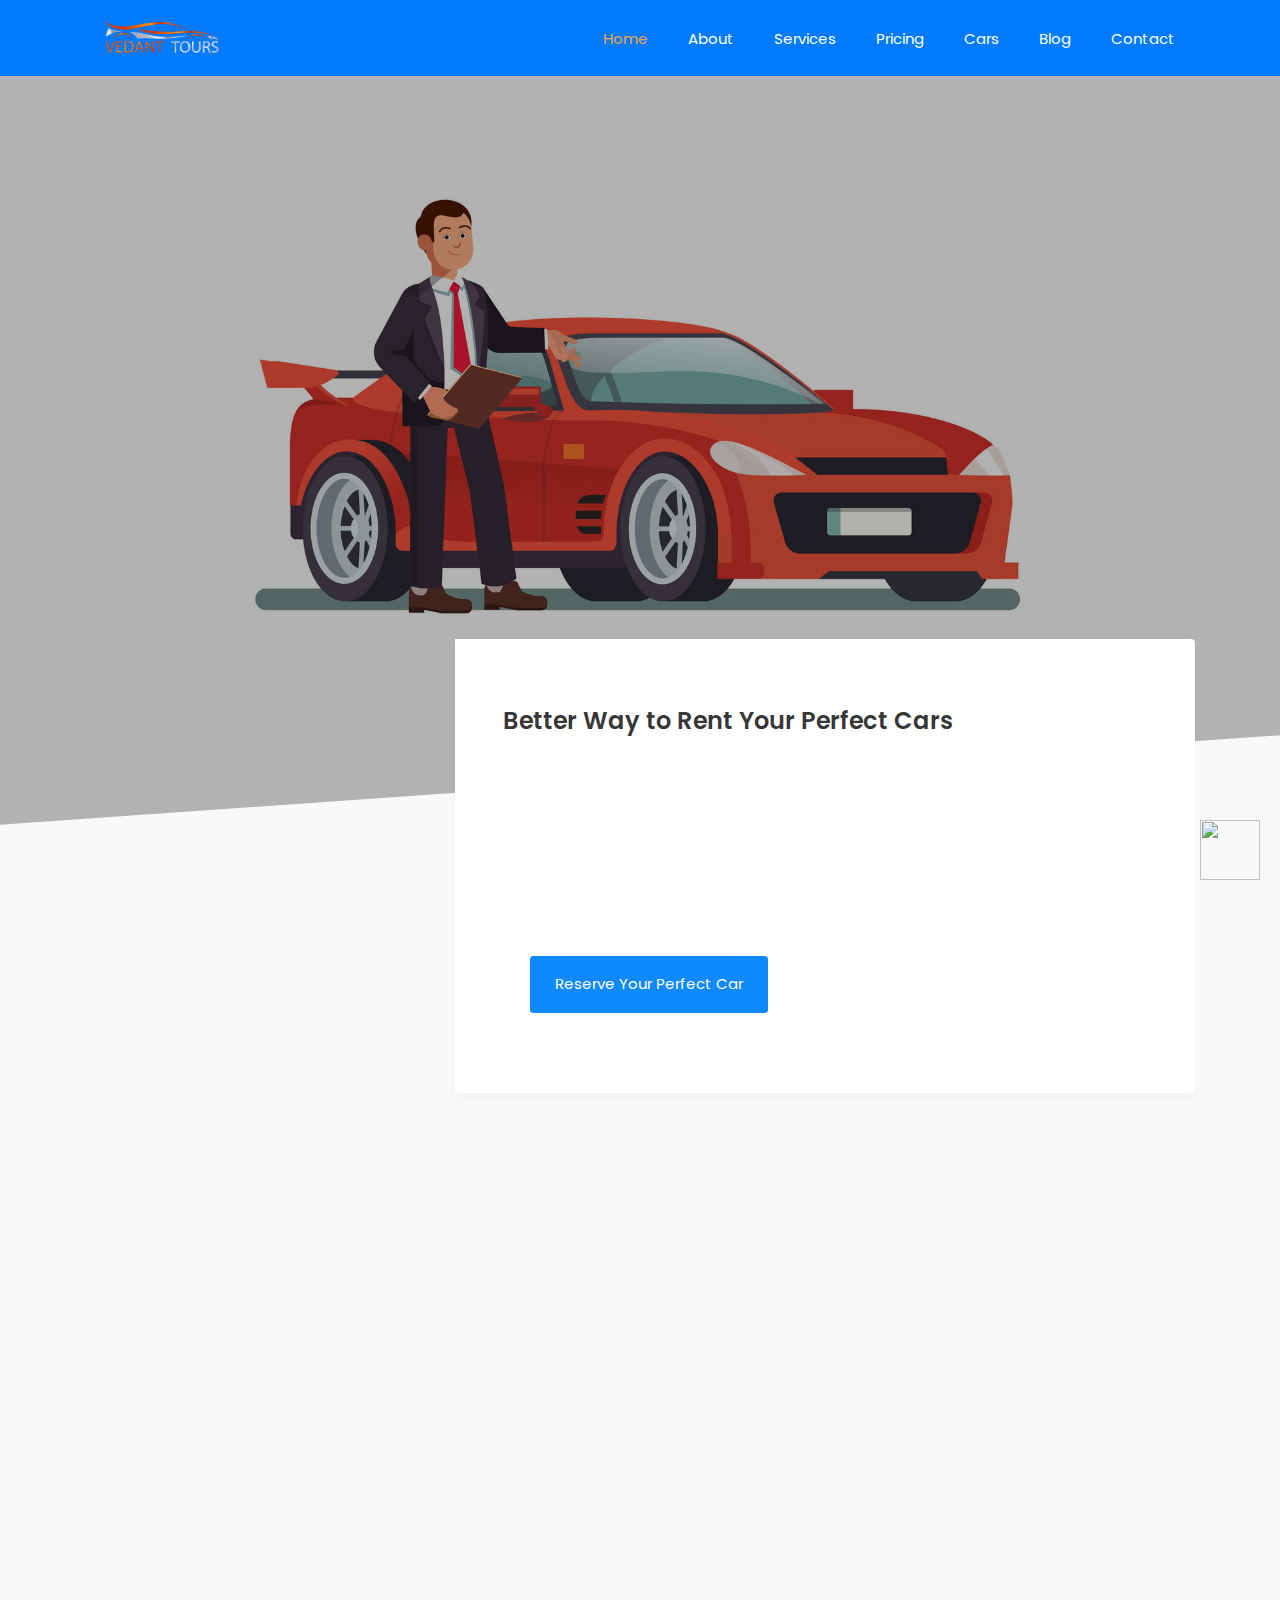
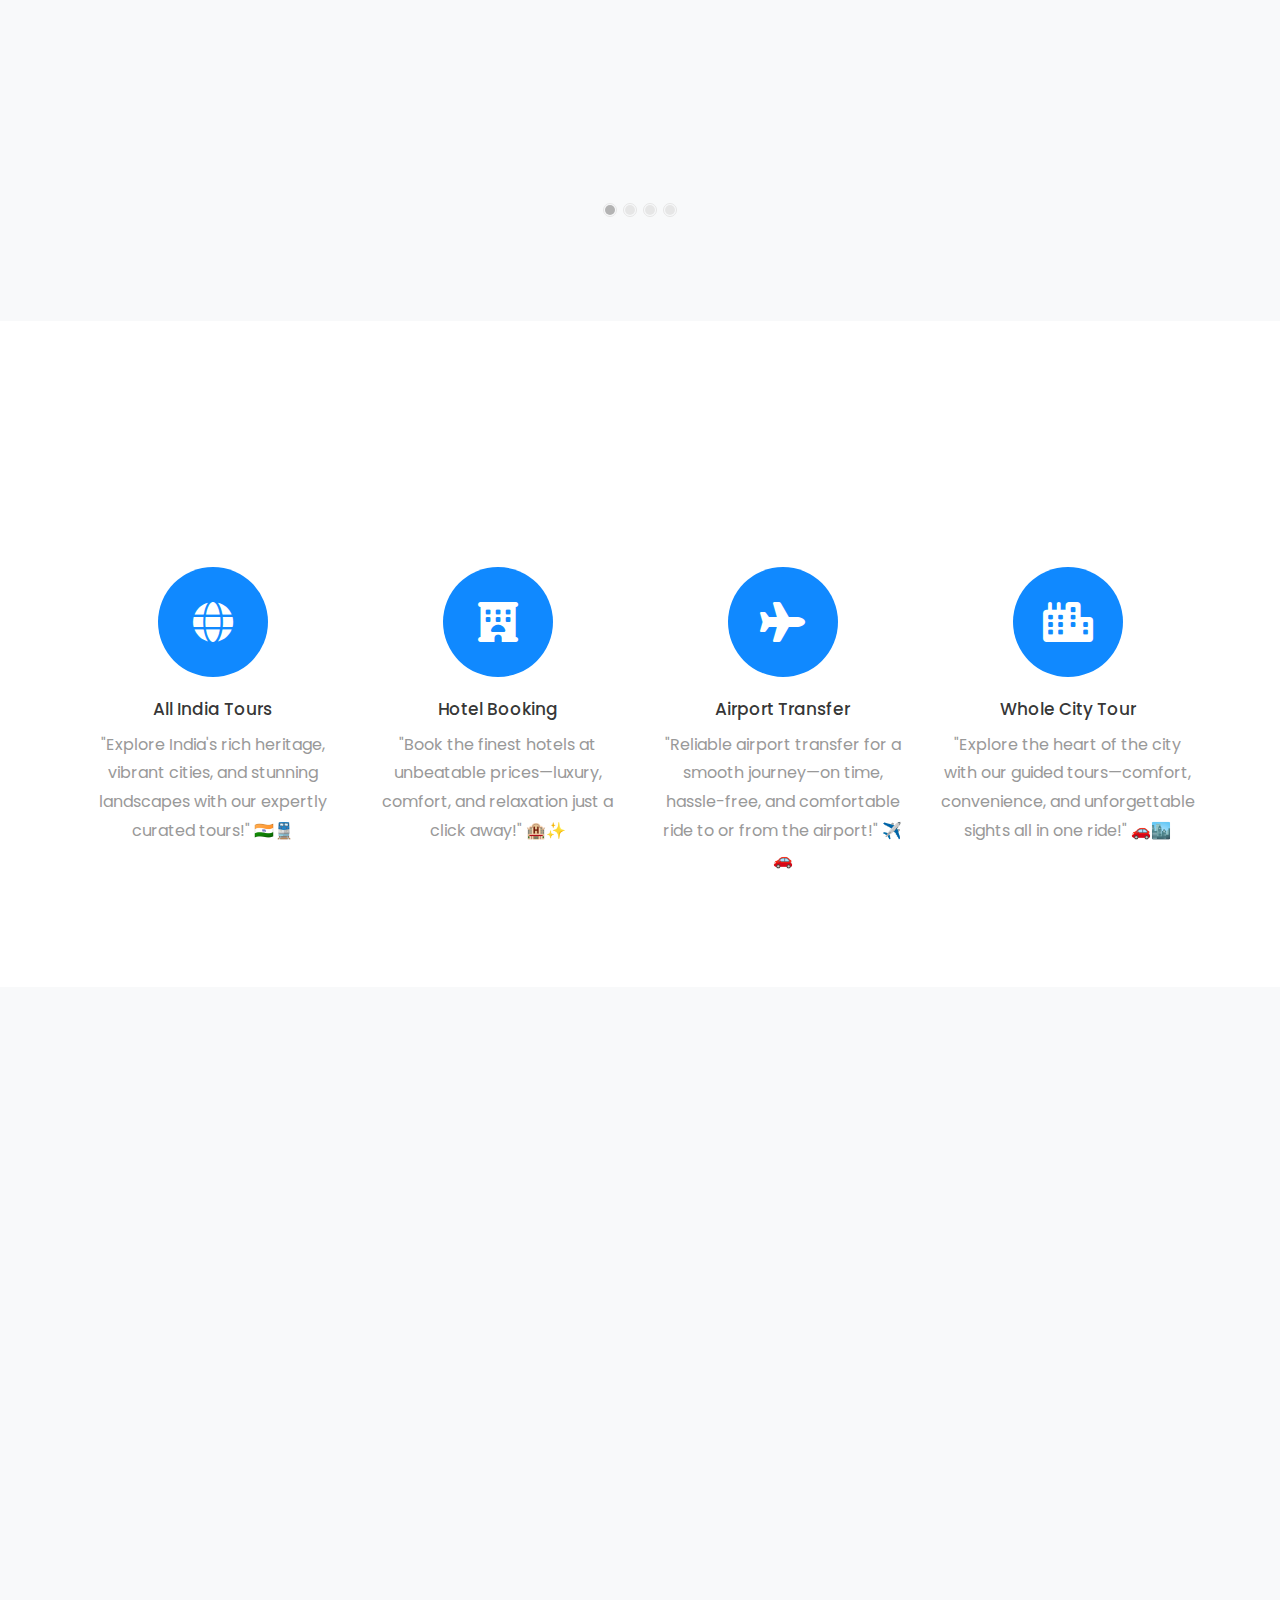
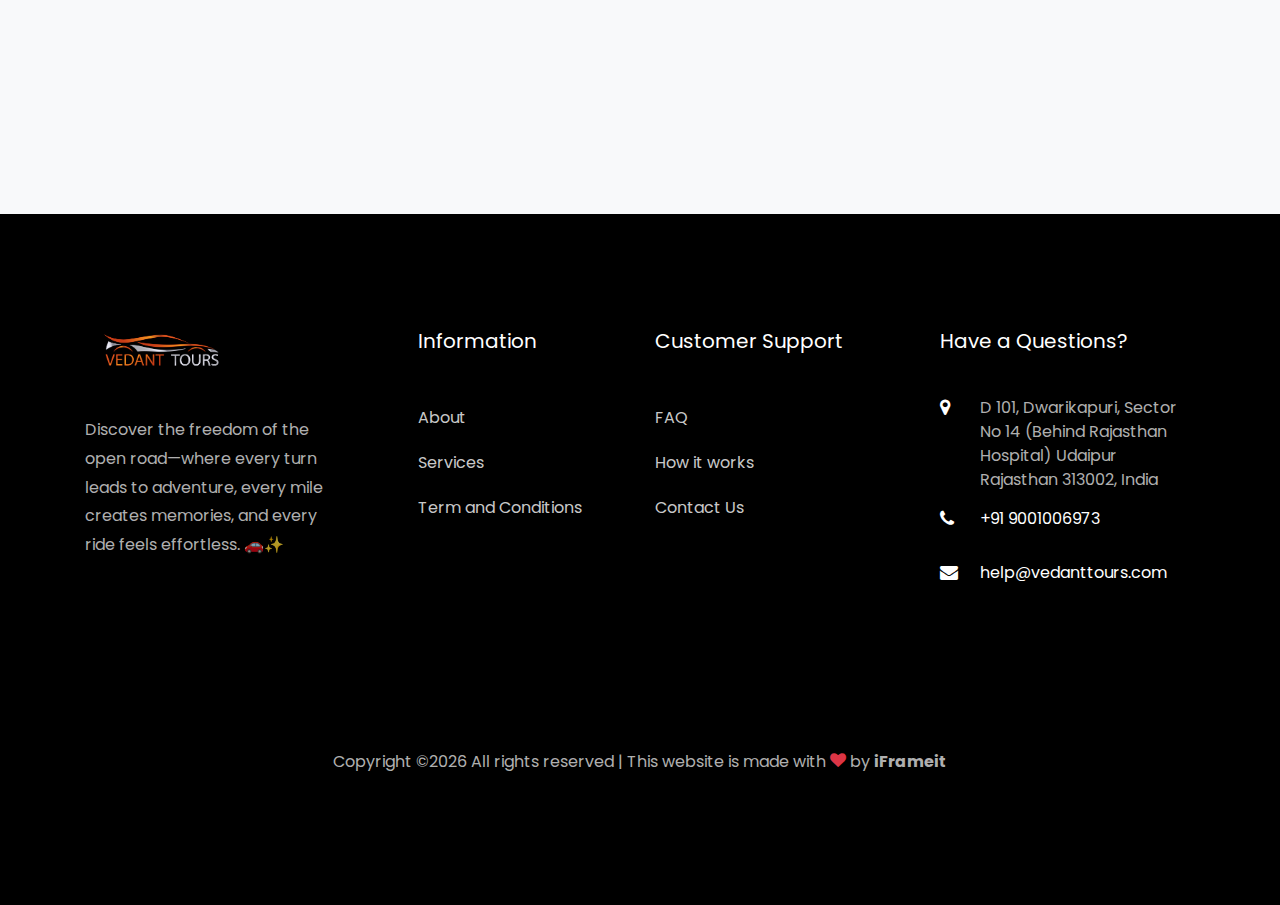
==== index.html @ ba6f5196 "chnages in all pages" ====
<!DOCTYPE html>
<html lang="en">
  <head>
    <title>Vedant Tours - A Car Service Platform.</title>
    <meta charset="utf-8">
    <meta name="viewport" content="width=device-width, initial-scale=1, shrink-to-fit=no">
    <meta name="description" content="Book car rentals, hotels, and tourism packages across India. Get the best deals on travel and explore top destinations hassle-free.">
    <meta name="keywords" content="car rental India, car rental rajasthan, car rental udaipur, hotel booking India, tourism packages, travel deals, India tour, car hire, best hotels, holiday packages">
    <meta name="author" content="Vedant Tours">
    <meta name="robots" content="index, follow">
    
    <link href="https://fonts.googleapis.com/css?family=Poppins:200,300,400,500,600,700,800&display=swap" rel="stylesheet">
    <link rel="stylesheet" href="https://cdnjs.cloudflare.com/ajax/libs/font-awesome/6.5.1/css/all.min.css">

    <link rel="stylesheet" href="css/open-iconic-bootstrap.min.css">
    <link rel="stylesheet" href="css/animate.css">
    
    <link rel="stylesheet" href="css/owl.carousel.min.css">
    <link rel="stylesheet" href="css/owl.theme.default.min.css">
    <link rel="stylesheet" href="css/magnific-popup.css">

    <link rel="stylesheet" href="css/aos.css">

    <link rel="stylesheet" href="css/ionicons.min.css">

    <link rel="stylesheet" href="css/bootstrap-datepicker.css">
    <link rel="stylesheet" href="css/jquery.timepicker.css">

    
    <link rel="stylesheet" href="css/flaticon.css">
    <link rel="stylesheet" href="css/icomoon.css">
    <link rel="stylesheet" href="css/style.css">

    <link rel="icon" type="image/png" sizes="192x192"  href="vedant_logo.png">
    <link rel="icon" type="image/png" sizes="32x32" href="vedant_logo.png">
    <link rel="icon" type="image/png" sizes="96x96" href="vedant_logo.png">
    <link rel="icon" type="image/png" sizes="16x16" href="vedant_logo.png">
    </head>
  <body>
    
	  <nav class="navbar navbar-expand-lg navbar-dark ftco_navbar bg-dark ftco-navbar-light" id="ftco-navbar">
	    <div class="container">
	      <!-- <a class="navbar-brand" href="index.html">Car<span>Book</span></a> -->
         <a class="navbar-brand" href="/"><img src="vedant_logo_background.png" alt="" height="50px" width="150px"></a>
	      <button class="navbar-toggler" type="button" data-toggle="collapse" data-target="#ftco-nav" aria-controls="ftco-nav" aria-expanded="false" aria-label="Toggle navigation">
	        <span class="oi oi-menu"></span> Menu
	      </button>

	      <div class="collapse navbar-collapse" id="ftco-nav">
	        <ul class="navbar-nav ml-auto">
	          <li class="nav-item active"><a href="/" class="nav-link">Home</a></li>
	          <li class="nav-item"><a href="about.html" class="nav-link">About</a></li>
	          <li class="nav-item"><a href="services.html" class="nav-link">Services</a></li>
	          <li class="nav-item"><a href="pricing.html" class="nav-link">Pricing</a></li>
	          <li class="nav-item"><a href="car.html" class="nav-link">Cars</a></li>
	          <li class="nav-item"><a href="blog.html" class="nav-link">Blog</a></li>
	          <li class="nav-item"><a href="contact.html" class="nav-link">Contact</a></li>
	        </ul>
	      </div>
	    </div>
	  </nav>
    <!-- END nav -->
    
    <div class="hero-wrap ftco-degree-bg" style="background-image: url('images/picture.jpg')" data-stellar-background-ratio="0.5">
      <div class="overlay"></div>
      <div class="container">
        <div class="row no-gutters slider-text justify-content-start align-items-center justify-content-center">
          <div class="col-lg-8 ftco-animate">
          	<!-- <div class="text w-100 text-center mb-md-5 pb-md-5">
	            <h1 class="mb-4">Fast &amp; Easy Way To Rent A Car</h1>
	            <p style="font-size: 18px;">A small river named Duden flows by their place and supplies it with the necessary regelialia. It is a paradisematic country, in which roasted parts</p>
	            <a href="https://vimeo.com/45830194" class="icon-wrap popup-vimeo d-flex align-items-center mt-4 justify-content-center">
	            	 <div class="icon d-flex align-items-center justify-content-center">
	            		<span class="ion-ios-play"></span>
	            	</div>
	            	<div class="heading-title ml-5">
		            	<span>Easy steps for renting a car</span>
	            	</div>
	            </a>
            </div> -->
            <div class="text w-100 text-center mb-md-5 pb-md-5">
              <h1 id="hero-heading" class="mb-4">Fast & Easy Way To Rent A Car</h1>
              <p style="font-size: 18px;">Discover the freedom of the open road—where every turn leads to adventure, every mile creates memories, and every ride feels effortless. 🚗✨</p>
          </div>
          </div>
        </div>
      </div>
    </div>

     <section class="ftco-section ftco-no-pt bg bg-light">
    	<div class="container">
    		<div class="row no-gutters">
    			<div class="col-md-12	featured-top">
    				<div class="row no-gutters">
	  					<div class="col-md-4 d-flex align-items-center">
	  						<form action="#" class="request-form ftco-animate bg-primary" onsubmit="sendToWhatsApp(event)">
		          		<h2>Make your trip</h2>
			    				<div class="form-group">
			    					<label for="" class="label">Pick-up location</label>
			    					<input type="text" id="pickup" class="form-control" placeholder="City, Airport, Station, etc">
			    				</div>
			    				<div class="form-group">
			    					<label for="" class="label">Drop-off location</label>
			    					<input type="text" id="dropoff" class="form-control" placeholder="City, Airport, Station, etc">
			    				</div>
			    				<div class="d-flex">
			    					<div class="form-group mr-2">
			                <label for="" class="label">Pick-up date</label>
			                <input type="text" class="form-control" id="book_pick_date" placeholder="Date">
			              </div>
			              <div class="form-group ml-2">
			                <label for="" class="label">Drop-off date</label>
			                <input type="text" class="form-control" id="book_off_date" placeholder="Date">
			              </div>
		              </div>
		              <div class="form-group">
		                <label for="" class="label">Pick-up time</label>
		                <input type="text" class="form-control" id="time_pick" placeholder="Time">
		              </div>
			            <div class="form-group">
			              <input type="submit" value="Send Enquiry" class="btn btn-secondary py-3 px-4">
			            </div>
			    			</form>
	  					</div>
	  					<div class="col-md-8 d-flex align-items-center">
	  						<div class="services-wrap rounded-right w-100">
	  							<h3 class="heading-section mb-4">Better Way to Rent Your Perfect Cars</h3>
	  							<div class="row d-flex mb-4">
					          <div class="col-md-4 d-flex align-self-stretch ftco-animate">
					            <div class="services w-100 text-center">
				              	<div class="icon d-flex align-items-center justify-content-center"><span class="flaticon-route"></span></div>
				              	<div class="text w-100">
					                <h3 class="heading mb-2">Choose Your Pickup Location</h3>
				                </div>
					            </div>      
					          </div>
					          <div class="col-md-4 d-flex align-self-stretch ftco-animate">
					            <div class="services w-100 text-center">
				              	<div class="icon d-flex align-items-center justify-content-center"><span class="flaticon-handshake"></span></div>
				              	<div class="text w-100">
					                <h3 class="heading mb-2">Select the Best Deal</h3>
					              </div>
					            </div>      
					          </div>
					          <div class="col-md-4 d-flex align-self-stretch ftco-animate">
					            <div class="services w-100 text-center">
				              	<div class="icon d-flex align-items-center justify-content-center"><span class="flaticon-rent"></span></div>
				              	<div class="text w-100">
					                <h3 class="heading mb-2">Reserve Your Rental Car</h3>
					              </div>
					            </div>      
					          </div>
					        </div>
					        <p style="margin-left: 1.7rem;"><a href="https://wa.me/919001006973?text=Hello Vedant Tours, I want to book a car." target="_blank" class="btn btn-primary py-3 px-4">Reserve Your Perfect Car</a></p>
	  						</div>
	  					</div>
	  				</div>
				</div>
  		</div>
    </section>


    <section class="ftco-section ftco-no-pt bg-light">
    	<div class="container">
    		<div class="row justify-content-center">
          <div class="col-md-12 heading-section text-center ftco-animate mb-5">
          	<span class="subheading">What we offer</span>
            <h2 class="mb-2">Featured Vehicles</h2>
          </div>
        </div>
    		<div class="row">
    			<div class="col-md-12">
    				<div class="carousel-car owl-carousel">
    					<div class="item">
    						<div class="car-wrap rounded ftco-animate">
		    					<div class="img rounded d-flex align-items-end" style="background-image: url(images/car-img1.jpeg);">
		    					</div>
		    					<div class="text">
		    						<h2 class="mb-0"><a href="#">Totota</a></h2>
		    						<div class="d-flex mb-3">
			    						<span class="cat">SUV</span>
			    						<p class="price ml-auto">₹500 <span>/day</span></p>
		    						</div>
		    						<p class="d-flex mb-0 d-block"><a href="#" class="btn btn-primary py-2 mr-1">Book now</a> <a href="#" class="btn btn-secondary py-2 ml-1">Details</a></p>
		    					</div>
		    				</div>
    					</div>
    					<div class="item">
    						<div class="car-wrap rounded ftco-animate">
		    					<div class="img rounded d-flex align-items-end" style="background-image: url(images/car-img2.jpeg);">
		    					</div>
		    					<div class="text">
		    						<h2 class="mb-0"><a href="#">Fortuner</a></h2>
		    						<div class="d-flex mb-3">
			    						<span class="cat">SUV</span>
			    						<p class="price ml-auto">₹500 <span>/day</span></p>
		    						</div>
		    						<p class="d-flex mb-0 d-block"><a href="#" class="btn btn-primary py-2 mr-1">Book now</a> <a href="#" class="btn btn-secondary py-2 ml-1">Details</a></p>
		    					</div>
		    				</div>
    					</div>
    					<div class="item">
    						<div class="car-wrap rounded ftco-animate">
		    					<div class="img rounded d-flex align-items-end" style="background-image: url(images/car-img3.jpeg);">
		    					</div>
		    					<div class="text">
		    						<h2 class="mb-0"><a href="#">Sedan</a></h2>
		    						<div class="d-flex mb-3">
			    						<span class="cat">SUV</span>
			    						<p class="price ml-auto">₹500 <span>/day</span></p>
		    						</div>
		    						<p class="d-flex mb-0 d-block"><a href="#" class="btn btn-primary py-2 mr-1">Book now</a> <a href="#" class="btn btn-secondary py-2 ml-1">Details</a></p>
		    					</div>
		    				</div>
    					</div>
    					<div class="item">
    						<div class="car-wrap rounded ftco-animate">
		    					<div class="img rounded d-flex align-items-end" style="background-image: url(images/car-img4.jpeg);">
		    					</div>
		    					<div class="text">
		    						<h2 class="mb-0"><a href="#">BMW</a></h2>
		    						<div class="d-flex mb-3">
			    						<span class="cat">SUV</span>
			    						<p class="price ml-auto">₹500 <span>/day</span></p>
		    						</div>
		    						<p class="d-flex mb-0 d-block"><a href="#" class="btn btn-primary py-2 mr-1">Book now</a> <a href="#" class="btn btn-secondary py-2 ml-1">Details</a></p>
		    					</div>
		    				</div>
    					</div>
    				</div>
    			</div>
    		</div>
    	</div>
    </section>

		<section class="ftco-section">
			<div class="container">
				<div class="row justify-content-center mb-5">
          <div class="col-md-7 text-center heading-section ftco-animate">
          	<span class="subheading">Services</span>
            <h2 class="mb-3">Our Services</h2>
          </div>
        </div>
				<div class="row">
					<div class="col-md-3">
            <div class="services services-2 w-100 text-center">
              <div class="icon d-flex align-items-center justify-content-center">
                <span class="fas fa-globe"></span>
              </div>
              <div class="text w-100">
                <h3 class="heading mb-2">All India Tours</h3>
                <p>"Explore India's rich heritage, vibrant cities, and stunning landscapes with our expertly curated tours!" 🇮🇳🚆</p>
              </div>
            </div>
          </div>
          <div class="col-md-3">
            <div class="services services-2 w-100 text-center">
              <div class="icon d-flex align-items-center justify-content-center">
                <span class="fas fa-hotel"></span>
              </div>
              <div class="text w-100">
                <h3 class="heading mb-2">Hotel Booking</h3>
                <p>"Book the finest hotels at unbeatable prices—luxury, comfort, and relaxation just a click away!" 🏨✨</p>
              </div>
            </div>
          </div>
          <div class="col-md-3">
						<div class="services services-2 w-100 text-center">
            	<div class="icon d-flex align-items-center justify-content-center"><span class="fas fa-plane"></span></div>
            	<div class="text w-100">
                <h3 class="heading mb-2">Airport Transfer</h3>
                <p>"Reliable airport transfer for a smooth journey—on time, hassle-free, and comfortable ride to or from the airport!" ✈️🚗</p>
              </div>
            </div>
					</div>
					<div class="col-md-3">
						<div class="services services-2 w-100 text-center">
            	<div class="icon d-flex align-items-center justify-content-center"><span class="fas fa-city"></span></div>
            	<div class="text w-100">
                <h3 class="heading mb-2">Whole City Tour</h3>
                <p>"Explore the heart of the city with our guided tours—comfort, convenience, and unforgettable sights all in one ride!" 🚗🏙️</p>
              </div>
            </div>
				</div>
			</div>
		</section>

    <section class="ftco-section testimony-section bg-light">
      <div class="container">
        <div class="row justify-content-center mb-5">
          <div class="col-md-7 text-center heading-section ftco-animate">
          	<span class="subheading">Testimonial</span>
            <h2 class="mb-3">Happy Clients</h2>
          </div>
        </div>
        <div class="row ftco-animate">
          <div class="col-md-12">
            <div class="carousel-testimony owl-carousel ftco-owl">
              <div class="item">
                <div class="testimony-wrap rounded text-center py-4 pb-5">
                  <div class="user-img mb-2" style="background-image: url(images/customer-profile.jpg)">
                  </div>
                  <div class="text pt-4">
                    <p class="mb-4">Far far away, behind the word mountains, far from the countries Vokalia and Consonantia, there live the blind texts.</p>
                    <p class="name">Roger Scott</p>
                    <span class="position">Marketing Manager</span>
                  </div>
                </div>
              </div>
              <div class="item">
                <div class="testimony-wrap rounded text-center py-4 pb-5">
                  <div class="user-img mb-2" style="background-image: url(images/customer-profile.jpg)">
                  </div>
                  <div class="text pt-4">
                    <p class="mb-4">Far far away, behind the word mountains, far from the countries Vokalia and Consonantia, there live the blind texts.</p>
                    <p class="name">Roger Scott</p>
                    <span class="position">Interface Designer</span>
                  </div>
                </div>
              </div>
              <div class="item">
                <div class="testimony-wrap rounded text-center py-4 pb-5">
                  <div class="user-img mb-2" style="background-image: url(images/customer-profile.jpg)">
                  </div>
                  <div class="text pt-4">
                    <p class="mb-4">Far far away, behind the word mountains, far from the countries Vokalia and Consonantia, there live the blind texts.</p>
                    <p class="name">Roger Scott</p>
                    <span class="position">UI Designer</span>
                  </div>
                </div>
              </div>
              <div class="item">
                <div class="testimony-wrap rounded text-center py-4 pb-5">
                  <div class="user-img mb-2" style="background-image: url(images/customer-profile.jpg)">
                  </div>
                  <div class="text pt-4">
                    <p class="mb-4">Far far away, behind the word mountains, far from the countries Vokalia and Consonantia, there live the blind texts.</p>
                    <p class="name">Roger Scott</p>
                    <span class="position">Web Developer</span>
                  </div>
                </div>
              </div>
              <div class="item">
                <div class="testimony-wrap rounded text-center py-4 pb-5">
                  <div class="user-img mb-2" style="background-image: url(images/customer-profile.jpg)">
                  </div>
                  <div class="text pt-4">
                    <p class="mb-4">Far far away, behind the word mountains, far from the countries Vokalia and Consonantia, there live the blind texts.</p>
                    <p class="name">Roger Scott</p>
                    <span class="position">System Analyst</span>
                  </div>
                </div>
              </div>
            </div>
          </div>
        </div>
      </div>
    </section>

    <footer class="ftco-footer ftco-bg-dark ftco-section">
      <div class="container">
        <div class="row mb-5">
          <div class="col-md">
            <div class="ftco-footer-widget mb-4">
              <h2 class="ftco-heading-2"><a href="#" class="logo"><img src="vedant_logo_background.png" alt="" height="50px" width="150px"></a></h2>
              <p>Discover the freedom of the open road—where every turn leads to adventure, every mile creates memories, and every ride feels effortless. 🚗✨</p>
              <ul class="ftco-footer-social list-unstyled float-md-left float-lft mt-5">
                <li class="ftco-animate"><a href="#"><span class="icon-twitter"></span></a></li>
                <li class="ftco-animate"><a href="#"><span class="icon-facebook"></span></a></li>
                <li class="ftco-animate"><a href="#"><span class="icon-instagram"></span></a></li>
              </ul>
            </div>
          </div>
          <div class="col-md">
            <div class="ftco-footer-widget mb-4 ml-md-5">
              <h2 class="ftco-heading-2">Information</h2>
              <ul class="list-unstyled">
                <li><a href="about.html" class="py-2 d-block">About</a></li>
                <li><a href="services.html" class="py-2 d-block">Services</a></li>
                <li><a href="#" class="py-2 d-block">Term and Conditions</a></li>
                <!-- <li><a href="#" class="py-2 d-block">Privacy &amp; Cookies Policy</a></li> -->
              </ul>
            </div>
          </div>
          <div class="col-md">
             <div class="ftco-footer-widget mb-4">
              <h2 class="ftco-heading-2">Customer Support</h2>
              <ul class="list-unstyled">
                <li><a href="#" class="py-2 d-block">FAQ</a></li>
                <li><a href="#" class="py-2 d-block">How it works</a></li>
                <li><a href="contact.html" class="py-2 d-block">Contact Us</a></li>
              </ul>
            </div>
          </div>
          <div class="col-md">
            <div class="ftco-footer-widget mb-4">
            	<h2 class="ftco-heading-2">Have a Questions?</h2>
            	<div class="block-23 mb-3">
	              <ul>
	                <li><span class="icon icon-map-marker"></span><span class="text">D 101, Dwarikapuri, Sector No 14 (Behind Rajasthan Hospital) Udaipur Rajasthan 313002, India</span></li>
	                <li><a href="tel:9001006973"><span class="icon icon-phone"></span><span class="text">+91 9001006973</span></a></li>
	                <li><a href="mailto:help@vedanttours.com"><span class="icon icon-envelope"></span><span class="text">help@vedanttours.com</span></a></li>                
	              </ul>
	            </div>
            </div>
          </div>
        </div>
        <div class="row">
          <div class="col-md-12 text-center">
          <p>
            Copyright &copy;<script>document.write(new Date().getFullYear());</script> All rights reserved | This website is made with <i class="icon-heart text-danger" aria-hidden="true"></i> by <a href="https://iframeit.in" target="_blank"><b>iFrameit</b></a>
          </p>
          </div>
        </div>
      </div>
    </footer>
    
  
<a href="https://wa.me/+919001006973?text=Hello, I need assistance!" target="_blank" 
   style="position: fixed; bottom: 20px; right: 20px; z-index: 1000;">
    <img src="https://upload.wikimedia.org/wikipedia/commons/6/6b/WhatsApp.svg" 
         width="60" height="60">
</a>

  <!-- loader -->
  <div id="ftco-loader" class="show fullscreen"><svg class="circular" width="48px" height="48px"><circle class="path-bg" cx="24" cy="24" r="22" fill="none" stroke-width="4" stroke="#eeeeee"/><circle class="path" cx="24" cy="24" r="22" fill="none" stroke-width="4" stroke-miterlimit="10" stroke="#F96D00"/></svg></div>

  <script>
    // Array of headlines
    const headlines = [
        "Fast & Easy Way To Rent A Car",
        "Drive Your Dream, Rent with Ease!",
        "Your Journey, Our Wheels – Rent & Ride Today!",
        "Luxury, Comfort & Freedom – Your Car Rental Solution!",
        "Hassle-Free Car Rentals for Every Journey!"
    ];

    let index = 0; // Initial index
    const headingElement = document.getElementById("hero-heading");

    function changeHeading() {
        index = (index + 1) % headlines.length; // Loop through the array
        headingElement.innerHTML = headlines[index]; // Change text
    }

    setInterval(changeHeading, 3000); // Change heading every 3 seconds
</script>
<script>
function sendToWhatsApp(event) {
    event.preventDefault(); // Prevent form submission

    // Get input values
    let pickup = document.getElementById("pickup").value;
    let dropoff = document.getElementById("dropoff").value;
    let pickDate = document.getElementById("book_pick_date").value;
    let dropDate = document.getElementById("book_off_date").value;
    let pickTime = document.getElementById("time_pick").value;

    // Your WhatsApp number (with country code)
    let phoneNumber = "+919001006973";

    // Create the WhatsApp message
    let message = `Hello, I want to book a car.%0A
    🚖 Pick-up Location: ${pickup}%0A
    📍 Drop-off Location: ${dropoff}%0A
    📅 Pick-up Date: ${pickDate}%0A
    📅 Drop-off Date: ${dropDate}%0A
    ⏰ Pick-up Time: ${pickTime}`;

    // WhatsApp API URL
    let url = `https://wa.me/${phoneNumber}?text=${message}`;

    // Redirect to WhatsApp
    window.open(url, "_blank");
}
</script>
  <script src="js/jquery.min.js"></script>
  <script src="js/jquery-migrate-3.0.1.min.js"></script>
  <script src="js/popper.min.js"></script>
  <script src="js/bootstrap.min.js"></script>
  <script src="js/jquery.easing.1.3.js"></script>
  <script src="js/jquery.waypoints.min.js"></script>
  <script src="js/jquery.stellar.min.js"></script>
  <script src="js/owl.carousel.min.js"></script>
  <script src="js/jquery.magnific-popup.min.js"></script>
  <script src="js/aos.js"></script>
  <script src="js/jquery.animateNumber.min.js"></script>
  <script src="js/bootstrap-datepicker.js"></script>
  <script src="js/jquery.timepicker.min.js"></script>
  <script src="js/scrollax.min.js"></script>
  <script src="js/main.js"></script>
    
  </body>
</html>
---- css/flaticon.css ----
/*
  	Flaticon icon font: Flaticon
  	Creation date: 04/01/2019 13:45
  	*/


@font-face {
  font-family: "Flaticon";
  src: url("../fonts/flaticon/font/Flaticon.eot");
  src: url("../fonts/flaticon/font/Flaticon.eot?#iefix") format("embedded-opentype"),
       url("../fonts/flaticon/font/Flaticon.woff") format("woff"),
       url("../fonts/flaticon/font/Flaticon.ttf") format("truetype"),
       url("../fonts/flaticon/font/Flaticon.svg#Flaticon") format("svg");
  font-weight: normal;
  font-style: normal;
}

@media screen and (-webkit-min-device-pixel-ratio:0) {
  @font-face {
    font-family: "Flaticon";
    src: url("../fonts/flaticon/font/Flaticon.svg#Flaticon") format("svg");
  }
}

[class^="flaticon-"]:before, [class*=" flaticon-"]:before,
[class^="flaticon-"]:after, [class*=" flaticon-"]:after {   
  font-family: Flaticon;
  font-style: normal;
  font-weight: normal;
  font-variant: normal;
  text-transform: none;
  line-height: 1;

  /* Better Font Rendering =========== */
  -webkit-font-smoothing: antialiased;
  -moz-osx-font-smoothing: grayscale;
}

.flaticon-wedding-car:before { content: "\f100"; }
.flaticon-car:before { content: "\f101"; }
.flaticon-suv:before { content: "\f102"; }
.flaticon-transportation:before { content: "\f103"; }
.flaticon-route:before { content: "\f104"; }
.flaticon-handshake:before { content: "\f105"; }
.flaticon-rent:before { content: "\f106"; }
.flaticon-dashboard:before { content: "\f107"; }
.flaticon-pistons:before { content: "\f108"; }
.flaticon-car-seat:before { content: "\f109"; }
.flaticon-backpack:before { content: "\f10a"; }
.flaticon-diesel:before { content: "\f10b"; }s
---- css/icomoon.css ----
@font-face {
  font-family: 'icomoon';
  src:  url('../fonts/icomoon/icomoon.eot?6tt51o');
  src:  url('../fonts/icomoon/icomoon.eot?6tt51o#iefix') format('embedded-opentype'),
    url('../fonts/icomoon/icomoon.ttf?6tt51o') format('truetype'),
    url('../fonts/icomoon/icomoon.woff?6tt51o') format('woff'),
    url('../fonts/icomoon/icomoon.svg?6tt51o#icomoon') format('svg');
  font-weight: normal;
  font-style: normal;
}

[class^="icon-"], [class*=" icon-"] {
  /* use !important to prevent issues with browser extensions that change fonts */
  font-family: 'icomoon' !important;
  speak: none;
  font-style: normal;
  font-weight: normal;
  font-variant: normal;
  text-transform: none;
  line-height: 1;

  /* Better Font Rendering =========== */
  -webkit-font-smoothing: antialiased;
  -moz-osx-font-smoothing: grayscale;
}

.icon-asterisk:before {
  content: "\f069";
}
.icon-plus:before {
  content: "\f067";
}
.icon-question:before {
  content: "\f128";
}
.icon-minus:before {
  content: "\f068";
}
.icon-glass:before {
  content: "\f000";
}
.icon-music:before {
  content: "\f001";
}
.icon-search:before {
  content: "\f002";
}
.icon-envelope-o:before {
  content: "\f003";
}
.icon-heart:before {
  content: "\f004";
}
.icon-star:before {
  content: "\f005";
}
.icon-star-o:before {
  content: "\f006";
}
.icon-user:before {
  content: "\f007";
}
.icon-film:before {
  content: "\f008";
}
.icon-th-large:before {
  content: "\f009";
}
.icon-th:before {
  content: "\f00a";
}
.icon-th-list:before {
  content: "\f00b";
}
.icon-check:before {
  content: "\f00c";
}
.icon-close:before {
  content: "\f00d";
}
.icon-remove:before {
  content: "\f00d";
}
.icon-times:before {
  content: "\f00d";
}
.icon-search-plus:before {
  content: "\f00e";
}
.icon-search-minus:before {
  content: "\f010";
}
.icon-power-off:before {
  content: "\f011";
}
.icon-signal:before {
  content: "\f012";
}
.icon-cog:before {
  content: "\f013";
}
.icon-gear:before {
  content: "\f013";
}
.icon-trash-o:before {
  content: "\f014";
}
.icon-home:before {
  content: "\f015";
}
.icon-file-o:before {
  content: "\f016";
}
.icon-clock-o:before {
  content: "\f017";
}
.icon-road:before {
  content: "\f018";
}
.icon-download:before {
  content: "\f019";
}
.icon-arrow-circle-o-down:before {
  content: "\f01a";
}
.icon-arrow-circle-o-up:before {
  content: "\f01b";
}
.icon-inbox:before {
  content: "\f01c";
}
.icon-play-circle-o:before {
  content: "\f01d";
}
.icon-repeat:before {
  content: "\f01e";
}
.icon-rotate-right:before {
  content: "\f01e";
}
.icon-refresh:before {
  content: "\f021";
}
.icon-list-alt:before {
  content: "\f022";
}
.icon-lock:before {
  content: "\f023";
}
.icon-flag:before {
  content: "\f024";
}
.icon-headphones:before {
  content: "\f025";
}
.icon-volume-off:before {
  content: "\f026";
}
.icon-volume-down:before {
  content: "\f027";
}
.icon-volume-up:before {
  content: "\f028";
}
.icon-qrcode:before {
  content: "\f029";
}
.icon-barcode:before {
  content: "\f02a";
}
.icon-tag:before {
  content: "\f02b";
}
.icon-tags:before {
  content: "\f02c";
}
.icon-book:before {
  content: "\f02d";
}
.icon-bookmark:before {
  content: "\f02e";
}
.icon-print:before {
  content: "\f02f";
}
.icon-camera:before {
  content: "\f030";
}
.icon-font:before {
  content: "\f031";
}
.icon-bold:before {
  content: "\f032";
}
.icon-italic:before {
  content: "\f033";
}
.icon-text-height:before {
  content: "\f034";
}
.icon-text-width:before {
  content: "\f035";
}
.icon-align-left:before {
  content: "\f036";
}
.icon-align-center:before {
  content: "\f037";
}
.icon-align-right:before {
  content: "\f038";
}
.icon-align-justify:before {
  content: "\f039";
}
.icon-list:before {
  content: "\f03a";
}
.icon-dedent:before {
  content: "\f03b";
}
.icon-outdent:before {
  content: "\f03b";
}
.icon-indent:before {
  content: "\f03c";
}
.icon-video-camera:before {
  content: "\f03d";
}
.icon-image:before {
  content: "\f03e";
}
.icon-photo:before {
  content: "\f03e";
}
.icon-picture-o:before {
  content: "\f03e";
}
.icon-pencil:before {
  content: "\f040";
}
.icon-map-marker:before {
  content: "\f041";
}
.icon-adjust:before {
  content: "\f042";
}
.icon-tint:before {
  content: "\f043";
}
.icon-edit:before {
  content: "\f044";
}
.icon-pencil-square-o:before {
  content: "\f044";
}
.icon-share-square-o:before {
  content: "\f045";
}
.icon-check-square-o:before {
  content: "\f046";
}
.icon-arrows:before {
  content: "\f047";
}
.icon-step-backward:before {
  content: "\f048";
}
.icon-fast-backward:before {
  content: "\f049";
}
.icon-backward:before {
  content: "\f04a";
}
.icon-play:before {
  content: "\f04b";
}
.icon-pause:before {
  content: "\f04c";
}
.icon-stop:before {
  content: "\f04d";
}
.icon-forward:before {
  content: "\f04e";
}
.icon-fast-forward:before {
  content: "\f050";
}
.icon-step-forward:before {
  content: "\f051";
}
.icon-eject:before {
  content: "\f052";
}
.icon-chevron-left:before {
  content: "\f053";
}
.icon-chevron-right:before {
  content: "\f054";
}
.icon-plus-circle:before {
  content: "\f055";
}
.icon-minus-circle:before {
  content: "\f056";
}
.icon-times-circle:before {
  content: "\f057";
}
.icon-check-circle:before {
  content: "\f058";
}
.icon-question-circle:before {
  content: "\f059";
}
.icon-info-circle:before {
  content: "\f05a";
}
.icon-crosshairs:before {
  content: "\f05b";
}
.icon-times-circle-o:before {
  content: "\f05c";
}
.icon-check-circle-o:before {
  content: "\f05d";
}
.icon-ban:before {
  content: "\f05e";
}
.icon-arrow-left:before {
  content: "\f060";
}
.icon-arrow-right:before {
  content: "\f061";
}
.icon-arrow-up:before {
  content: "\f062";
}
.icon-arrow-down:before {
  content: "\f063";
}
.icon-mail-forward:before {
  content: "\f064";
}
.icon-share:before {
  content: "\f064";
}
.icon-expand:before {
  content: "\f065";
}
.icon-compress:before {
  content: "\f066";
}
.icon-exclamation-circle:before {
  content: "\f06a";
}
.icon-gift:before {
  content: "\f06b";
}
.icon-leaf:before {
  content: "\f06c";
}
.icon-fire:before {
  content: "\f06d";
}
.icon-eye:before {
  content: "\f06e";
}
.icon-eye-slash:before {
  content: "\f070";
}
.icon-exclamation-triangle:before {
  content: "\f071";
}
.icon-warning:before {
  content: "\f071";
}
.icon-plane:before {
  content: "\f072";
}
.icon-calendar:before {
  content: "\f073";
}
.icon-random:before {
  content: "\f074";
}
.icon-comment:before {
  content: "\f075";
}
.icon-magnet:before {
  content: "\f076";
}
.icon-chevron-up:before {
  content: "\f077";
}
.icon-chevron-down:before {
  content: "\f078";
}
.icon-retweet:before {
  content: "\f079";
}
.icon-shopping-cart:before {
  content: "\f07a";
}
.icon-folder:before {
  content: "\f07b";
}
.icon-folder-open:before {
  content: "\f07c";
}
.icon-arrows-v:before {
  content: "\f07d";
}
.icon-arrows-h:before {
  content: "\f07e";
}
.icon-bar-chart:before {
  content: "\f080";
}
.icon-bar-chart-o:before {
  content: "\f080";
}
.icon-twitter-square:before {
  content: "\f081";
}
.icon-facebook-square:before {
  content: "\f082";
}
.icon-camera-retro:before {
  content: "\f083";
}
.icon-key:before {
  content: "\f084";
}
.icon-cogs:before {
  content: "\f085";
}
.icon-gears:before {
  content: "\f085";
}
.icon-comments:before {
  content: "\f086";
}
.icon-thumbs-o-up:before {
  content: "\f087";
}
.icon-thumbs-o-down:before {
  content: "\f088";
}
.icon-star-half:before {
  content: "\f089";
}
.icon-heart-o:before {
  content: "\f08a";
}
.icon-sign-out:before {
  content: "\f08b";
}
.icon-linkedin-square:before {
  content: "\f08c";
}
.icon-thumb-tack:before {
  content: "\f08d";
}
.icon-external-link:before {
  content: "\f08e";
}
.icon-sign-in:before {
  content: "\f090";
}
.icon-trophy:before {
  content: "\f091";
}
.icon-github-square:before {
  content: "\f092";
}
.icon-upload:before {
  content: "\f093";
}
.icon-lemon-o:before {
  content: "\f094";
}
.icon-phone:before {
  content: "\f095";
}
.icon-square-o:before {
  content: "\f096";
}
.icon-bookmark-o:before {
  content: "\f097";
}
.icon-phone-square:before {
  content: "\f098";
}
.icon-twitter:before {
  content: "\f099";
}
.icon-facebook:before {
  content: "\f09a";
}
.icon-facebook-f:before {
  content: "\f09a";
}
.icon-github:before {
  content: "\f09b";
}
.icon-unlock:before {
  content: "\f09c";
}
.icon-credit-card:before {
  content: "\f09d";
}
.icon-feed:before {
  content: "\f09e";
}
.icon-rss:before {
  content: "\f09e";
}
.icon-hdd-o:before {
  content: "\f0a0";
}
.icon-bullhorn:before {
  content: "\f0a1";
}
.icon-bell-o:before {
  content: "\f0a2";
}
.icon-certificate:before {
  content: "\f0a3";
}
.icon-hand-o-right:before {
  content: "\f0a4";
}
.icon-hand-o-left:before {
  content: "\f0a5";
}
.icon-hand-o-up:before {
  content: "\f0a6";
}
.icon-hand-o-down:before {
  content: "\f0a7";
}
.icon-arrow-circle-left:before {
  content: "\f0a8";
}
.icon-arrow-circle-right:before {
  content: "\f0a9";
}
.icon-arrow-circle-up:before {
  content: "\f0aa";
}
.icon-arrow-circle-down:before {
  content: "\f0ab";
}
.icon-globe:before {
  content: "\f0ac";
}
.icon-wrench:before {
  content: "\f0ad";
}
.icon-tasks:before {
  content: "\f0ae";
}
.icon-filter:before {
  content: "\f0b0";
}
.icon-briefcase:before {
  content: "\f0b1";
}
.icon-arrows-alt:before {
  content: "\f0b2";
}
.icon-group:before {
  content: "\f0c0";
}
.icon-users:before {
  content: "\f0c0";
}
.icon-chain:before {
  content: "\f0c1";
}
.icon-link:before {
  content: "\f0c1";
}
.icon-cloud:before {
  content: "\f0c2";
}
.icon-flask:before {
  content: "\f0c3";
}
.icon-cut:before {
  content: "\f0c4";
}
.icon-scissors:before {
  content: "\f0c4";
}
.icon-copy:before {
  content: "\f0c5";
}
.icon-files-o:before {
  content: "\f0c5";
}
.icon-paperclip:before {
  content: "\f0c6";
}
.icon-floppy-o:before {
  content: "\f0c7";
}
.icon-save:before {
  content: "\f0c7";
}
.icon-square:before {
  content: "\f0c8";
}
.icon-bars:before {
  content: "\f0c9";
}
.icon-navicon:before {
  content: "\f0c9";
}
.icon-reorder:before {
  content: "\f0c9";
}
.icon-list-ul:before {
  content: "\f0ca";
}
.icon-list-ol:before {
  content: "\f0cb";
}
.icon-strikethrough:before {
  content: "\f0cc";
}
.icon-underline:before {
  content: "\f0cd";
}
.icon-table:before {
  content: "\f0ce";
}
.icon-magic:before {
  content: "\f0d0";
}
.icon-truck:before {
  content: "\f0d1";
}
.icon-pinterest:before {
  content: "\f0d2";
}
.icon-pinterest-square:before {
  content: "\f0d3";
}
.icon-google-plus-square:before {
  content: "\f0d4";
}
.icon-google-plus:before {
  content: "\f0d5";
}
.icon-money:before {
  content: "\f0d6";
}
.icon-caret-down:before {
  content: "\f0d7";
}
.icon-caret-up:before {
  content: "\f0d8";
}
.icon-caret-left:before {
  content: "\f0d9";
}
.icon-caret-right:before {
  content: "\f0da";
}
.icon-columns:before {
  content: "\f0db";
}
.icon-sort:before {
  content: "\f0dc";
}
.icon-unsorted:before {
  content: "\f0dc";
}
.icon-sort-desc:before {
  content: "\f0dd";
}
.icon-sort-down:before {
  content: "\f0dd";
}
.icon-sort-asc:before {
  content: "\f0de";
}
.icon-sort-up:before {
  content: "\f0de";
}
.icon-envelope:before {
  content: "\f0e0";
}
.icon-linkedin:before {
  content: "\f0e1";
}
.icon-rotate-left:before {
  content: "\f0e2";
}
.icon-undo:before {
  content: "\f0e2";
}
.icon-gavel:before {
  content: "\f0e3";
}
.icon-legal:before {
  content: "\f0e3";
}
.icon-dashboard:before {
  content: "\f0e4";
}
.icon-tachometer:before {
  content: "\f0e4";
}
.icon-comment-o:before {
  content: "\f0e5";
}
.icon-comments-o:before {
  content: "\f0e6";
}
.icon-bolt:before {
  content: "\f0e7";
}
.icon-flash:before {
  content: "\f0e7";
}
.icon-sitemap:before {
  content: "\f0e8";
}
.icon-umbrella:before {
  content: "\f0e9";
}
.icon-clipboard:before {
  content: "\f0ea";
}
.icon-paste:before {
  content: "\f0ea";
}
.icon-lightbulb-o:before {
  content: "\f0eb";
}
.icon-exchange:before {
  content: "\f0ec";
}
.icon-cloud-download:before {
  content: "\f0ed";
}
.icon-cloud-upload:before {
  content: "\f0ee";
}
.icon-user-md:before {
  content: "\f0f0";
}
.icon-stethoscope:before {
  content: "\f0f1";
}
.icon-suitcase:before {
  content: "\f0f2";
}
.icon-bell:before {
  content: "\f0f3";
}
.icon-coffee:before {
  content: "\f0f4";
}
.icon-cutlery:before {
  content: "\f0f5";
}
.icon-file-text-o:before {
  content: "\f0f6";
}
.icon-building-o:before {
  content: "\f0f7";
}
.icon-hospital-o:before {
  content: "\f0f8";
}
.icon-ambulance:before {
  content: "\f0f9";
}
.icon-medkit:before {
  content: "\f0fa";
}
.icon-fighter-jet:before {
  content: "\f0fb";
}
.icon-beer:before {
  content: "\f0fc";
}
.icon-h-square:before {
  content: "\f0fd";
}
.icon-plus-square:before {
  content: "\f0fe";
}
.icon-angle-double-left:before {
  content: "\f100";
}
.icon-angle-double-right:before {
  content: "\f101";
}
.icon-angle-double-up:before {
  content: "\f102";
}
.icon-angle-double-down:before {
  content: "\f103";
}
.icon-angle-left:before {
  content: "\f104";
}
.icon-angle-right:before {
  content: "\f105";
}
.icon-angle-up:before {
  content: "\f106";
}
.icon-angle-down:before {
  content: "\f107";
}
.icon-desktop:before {
  content: "\f108";
}
.icon-laptop:before {
  content: "\f109";
}
.icon-tablet:before {
  content: "\f10a";
}
.icon-mobile:before {
  content: "\f10b";
}
.icon-mobile-phone:before {
  content: "\f10b";
}
.icon-circle-o:before {
  content: "\f10c";
}
.icon-quote-left:before {
  content: "\f10d";
}
.icon-quote-right:before {
  content: "\f10e";
}
.icon-spinner:before {
  content: "\f110";
}
.icon-circle:before {
  content: "\f111";
}
.icon-mail-reply:before {
  content: "\f112";
}
.icon-reply:before {
  content: "\f112";
}
.icon-github-alt:before {
  content: "\f113";
}
.icon-folder-o:before {
  content: "\f114";
}
.icon-folder-open-o:before {
  content: "\f115";
}
.icon-smile-o:before {
  content: "\f118";
}
.icon-frown-o:before {
  content: "\f119";
}
.icon-meh-o:before {
  content: "\f11a";
}
.icon-gamepad:before {
  content: "\f11b";
}
.icon-keyboard-o:before {
  content: "\f11c";
}
.icon-flag-o:before {
  content: "\f11d";
}
.icon-flag-checkered:before {
  content: "\f11e";
}
.icon-terminal:before {
  content: "\f120";
}
.icon-code:before {
  content: "\f121";
}
.icon-mail-reply-all:before {
  content: "\f122";
}
.icon-reply-all:before {
  content: "\f122";
}
.icon-star-half-empty:before {
  content: "\f123";
}
.icon-star-half-full:before {
  content: "\f123";
}
.icon-star-half-o:before {
  content: "\f123";
}
.icon-location-arrow:before {
  content: "\f124";
}
.icon-crop:before {
  content: "\f125";
}
.icon-code-fork:before {
  content: "\f126";
}
.icon-chain-broken:before {
  content: "\f127";
}
.icon-unlink:before {
  content: "\f127";
}
.icon-info:before {
  content: "\f129";
}
.icon-exclamation:before {
  content: "\f12a";
}
.icon-superscript:before {
  content: "\f12b";
}
.icon-subscript:before {
  content: "\f12c";
}
.icon-eraser:before {
  content: "\f12d";
}
.icon-puzzle-piece:before {
  content: "\f12e";
}
.icon-microphone:before {
  content: "\f130";
}
.icon-microphone-slash:before {
  content: "\f131";
}
.icon-shield:before {
  content: "\f132";
}
.icon-calendar-o:before {
  content: "\f133";
}
.icon-fire-extinguisher:before {
  content: "\f134";
}
.icon-rocket:before {
  content: "\f135";
}
.icon-maxcdn:before {
  content: "\f136";
}
.icon-chevron-circle-left:before {
  content: "\f137";
}
.icon-chevron-circle-right:before {
  content: "\f138";
}
.icon-chevron-circle-up:before {
  content: "\f139";
}
.icon-chevron-circle-down:before {
  content: "\f13a";
}
.icon-html5:before {
  content: "\f13b";
}
.icon-css3:before {
  content: "\f13c";
}
.icon-anchor:before {
  content: "\f13d";
}
.icon-unlock-alt:before {
  content: "\f13e";
}
.icon-bullseye:before {
  content: "\f140";
}
.icon-ellipsis-h:before {
  content: "\f141";
}
.icon-ellipsis-v:before {
  content: "\f142";
}
.icon-rss-square:before {
  content: "\f143";
}
.icon-play-circle:before {
  content: "\f144";
}
.icon-ticket:before {
  content: "\f145";
}
.icon-minus-square:before {
  content: "\f146";
}
.icon-minus-square-o:before {
  content: "\f147";
}
.icon-level-up:before {
  content: "\f148";
}
.icon-level-down:before {
  content: "\f149";
}
.icon-check-square:before {
  content: "\f14a";
}
.icon-pencil-square:before {
  content: "\f14b";
}
.icon-external-link-square:before {
  content: "\f14c";
}
.icon-share-square:before {
  content: "\f14d";
}
.icon-compass:before {
  content: "\f14e";
}
.icon-caret-square-o-down:before {
  content: "\f150";
}
.icon-toggle-down:before {
  content: "\f150";
}
.icon-caret-square-o-up:before {
  content: "\f151";
}
.icon-toggle-up:before {
  content: "\f151";
}
.icon-caret-square-o-right:before {
  content: "\f152";
}
.icon-toggle-right:before {
  content: "\f152";
}
.icon-eur:before {
  content: "\f153";
}
.icon-euro:before {
  content: "\f153";
}
.icon-gbp:before {
  content: "\f154";
}
.icon-dollar:before {
  content: "\f155";
}
.icon-usd:before {
  content: "\f155";
}
.icon-inr:before {
  content: "\f156";
}
.icon-rupee:before {
  content: "\f156";
}
.icon-cny:before {
  content: "\f157";
}
.icon-jpy:before {
  content: "\f157";
}
.icon-rmb:before {
  content: "\f157";
}
.icon-yen:before {
  content: "\f157";
}
.icon-rouble:before {
  content: "\f158";
}
.icon-rub:before {
  content: "\f158";
}
.icon-ruble:before {
  content: "\f158";
}
.icon-krw:before {
  content: "\f159";
}
.icon-won:before {
  content: "\f159";
}
.icon-bitcoin:before {
  content: "\f15a";
}
.icon-btc:before {
  content: "\f15a";
}
.icon-file:before {
  content: "\f15b";
}
.icon-file-text:before {
  content: "\f15c";
}
.icon-sort-alpha-asc:before {
  content: "\f15d";
}
.icon-sort-alpha-desc:before {
  content: "\f15e";
}
.icon-sort-amount-asc:before {
  content: "\f160";
}
.icon-sort-amount-desc:before {
  content: "\f161";
}
.icon-sort-numeric-asc:before {
  content: "\f162";
}
.icon-sort-numeric-desc:before {
  content: "\f163";
}
.icon-thumbs-up:before {
  content: "\f164";
}
.icon-thumbs-down:before {
  content: "\f165";
}
.icon-youtube-square:before {
  content: "\f166";
}
.icon-youtube:before {
  content: "\f167";
}
.icon-xing:before {
  content: "\f168";
}
.icon-xing-square:before {
  content: "\f169";
}
.icon-youtube-play:before {
  content: "\f16a";
}
.icon-dropbox:before {
  content: "\f16b";
}
.icon-stack-overflow:before {
  content: "\f16c";
}
.icon-instagram:before {
  content: "\f16d";
}
.icon-flickr:before {
  content: "\f16e";
}
.icon-adn:before {
  content: "\f170";
}
.icon-bitbucket:before {
  content: "\f171";
}
.icon-bitbucket-square:before {
  content: "\f172";
}
.icon-tumblr:before {
  content: "\f173";
}
.icon-tumblr-square:before {
  content: "\f174";
}
.icon-long-arrow-down:before {
  content: "\f175";
}
.icon-long-arrow-up:before {
  content: "\f176";
}
.icon-long-arrow-left:before {
  content: "\f177";
}
.icon-long-arrow-right:before {
  content: "\f178";
}
.icon-apple:before {
  content: "\f179";
}
.icon-windows:before {
  content: "\f17a";
}
.icon-android:before {
  content: "\f17b";
}
.icon-linux:before {
  content: "\f17c";
}
.icon-dribbble:before {
  content: "\f17d";
}
.icon-skype:before {
  content: "\f17e";
}
.icon-foursquare:before {
  content: "\f180";
}
.icon-trello:before {
  content: "\f181";
}
.icon-female:before {
  content: "\f182";
}
.icon-male:before {
  content: "\f183";
}
.icon-gittip:before {
  content: "\f184";
}
.icon-gratipay:before {
  content: "\f184";
}
.icon-sun-o:before {
  content: "\f185";
}
.icon-moon-o:before {
  content: "\f186";
}
.icon-archive:before {
  content: "\f187";
}
.icon-bug:before {
  content: "\f188";
}
.icon-vk:before {
  content: "\f189";
}
.icon-weibo:before {
  content: "\f18a";
}
.icon-renren:before {
  content: "\f18b";
}
.icon-pagelines:before {
  content: "\f18c";
}
.icon-stack-exchange:before {
  content: "\f18d";
}
.icon-arrow-circle-o-right:before {
  content: "\f18e";
}
.icon-arrow-circle-o-left:before {
  content: "\f190";
}
.icon-caret-square-o-left:before {
  content: "\f191";
}
.icon-toggle-left:before {
  content: "\f191";
}
.icon-dot-circle-o:before {
  content: "\f192";
}
.icon-wheelchair:before {
  content: "\f193";
}
.icon-vimeo-square:before {
  content: "\f194";
}
.icon-try:before {
  content: "\f195";
}
.icon-turkish-lira:before {
  content: "\f195";
}
.icon-plus-square-o:before {
  content: "\f196";
}
.icon-space-shuttle:before {
  content: "\f197";
}
.icon-slack:before {
  content: "\f198";
}
.icon-envelope-square:before {
  content: "\f199";
}
.icon-wordpress:before {
  content: "\f19a";
}
.icon-openid:before {
  content: "\f19b";
}
.icon-bank:before {
  content: "\f19c";
}
.icon-institution:before {
  content: "\f19c";
}
.icon-university:before {
  content: "\f19c";
}
.icon-graduation-cap:before {
  content: "\f19d";
}
.icon-mortar-board:before {
  content: "\f19d";
}
.icon-yahoo:before {
  content: "\f19e";
}
.icon-google:before {
  content: "\f1a0";
}
.icon-reddit:before {
  content: "\f1a1";
}
.icon-reddit-square:before {
  content: "\f1a2";
}
.icon-stumbleupon-circle:before {
  content: "\f1a3";
}
.icon-stumbleupon:before {
  content: "\f1a4";
}
.icon-delicious:before {
  content: "\f1a5";
}
.icon-digg:before {
  content: "\f1a6";
}
.icon-pied-piper-pp:before {
  content: "\f1a7";
}
.icon-pied-piper-alt:before {
  content: "\f1a8";
}
.icon-drupal:before {
  content: "\f1a9";
}
.icon-joomla:before {
  content: "\f1aa";
}
.icon-language:before {
  content: "\f1ab";
}
.icon-fax:before {
  content: "\f1ac";
}
.icon-building:before {
  content: "\f1ad";
}
.icon-child:before {
  content: "\f1ae";
}
.icon-paw:before {
  content: "\f1b0";
}
.icon-spoon:before {
  content: "\f1b1";
}
.icon-cube:before {
  content: "\f1b2";
}
.icon-cubes:before {
  content: "\f1b3";
}
.icon-behance:before {
  content: "\f1b4";
}
.icon-behance-square:before {
  content: "\f1b5";
}
.icon-steam:before {
  content: "\f1b6";
}
.icon-steam-square:before {
  content: "\f1b7";
}
.icon-recycle:before {
  content: "\f1b8";
}
.icon-automobile:before {
  content: "\f1b9";
}
.icon-car:before {
  content: "\f1b9";
}
.icon-cab:before {
  content: "\f1ba";
}
.icon-taxi:before {
  content: "\f1ba";
}
.icon-tree:before {
  content: "\f1bb";
}
.icon-spotify:before {
  content: "\f1bc";
}
.icon-deviantart:before {
  content: "\f1bd";
}
.icon-soundcloud:before {
  content: "\f1be";
}
.icon-database:before {
  content: "\f1c0";
}
.icon-file-pdf-o:before {
  content: "\f1c1";
}
.icon-file-word-o:before {
  content: "\f1c2";
}
.icon-file-excel-o:before {
  content: "\f1c3";
}
.icon-file-powerpoint-o:before {
  content: "\f1c4";
}
.icon-file-image-o:before {
  content: "\f1c5";
}
.icon-file-photo-o:before {
  content: "\f1c5";
}
.icon-file-picture-o:before {
  content: "\f1c5";
}
.icon-file-archive-o:before {
  content: "\f1c6";
}
.icon-file-zip-o:before {
  content: "\f1c6";
}
.icon-file-audio-o:before {
  content: "\f1c7";
}
.icon-file-sound-o:before {
  content: "\f1c7";
}
.icon-file-movie-o:before {
  content: "\f1c8";
}
.icon-file-video-o:before {
  content: "\f1c8";
}
.icon-file-code-o:before {
  content: "\f1c9";
}
.icon-vine:before {
  content: "\f1ca";
}
.icon-codepen:before {
  content: "\f1cb";
}
.icon-jsfiddle:before {
  content: "\f1cc";
}
.icon-life-bouy:before {
  content: "\f1cd";
}
.icon-life-buoy:before {
  content: "\f1cd";
}
.icon-life-ring:before {
  content: "\f1cd";
}
.icon-life-saver:before {
  content: "\f1cd";
}
.icon-support:before {
  content: "\f1cd";
}
.icon-circle-o-notch:before {
  content: "\f1ce";
}
.icon-ra:before {
  content: "\f1d0";
}
.icon-rebel:before {
  content: "\f1d0";
}
.icon-resistance:before {
  content: "\f1d0";
}
.icon-empire:before {
  content: "\f1d1";
}
.icon-ge:before {
  content: "\f1d1";
}
.icon-git-square:before {
  content: "\f1d2";
}
.icon-git:before {
  content: "\f1d3";
}
.icon-hacker-news:before {
  content: "\f1d4";
}
.icon-y-combinator-square:before {
  content: "\f1d4";
}
.icon-yc-square:before {
  content: "\f1d4";
}
.icon-tencent-weibo:before {
  content: "\f1d5";
}
.icon-qq:before {
  content: "\f1d6";
}
.icon-wechat:before {
  content: "\f1d7";
}
.icon-weixin:before {
  content: "\f1d7";
}
.icon-paper-plane:before {
  content: "\f1d8";
}
.icon-send:before {
  content: "\f1d8";
}
.icon-paper-plane-o:before {
  content: "\f1d9";
}
.icon-send-o:before {
  content: "\f1d9";
}
.icon-history:before {
  content: "\f1da";
}
.icon-circle-thin:before {
  content: "\f1db";
}
.icon-header:before {
  content: "\f1dc";
}
.icon-paragraph:before {
  content: "\f1dd";
}
.icon-sliders:before {
  content: "\f1de";
}
.icon-share-alt:before {
  content: "\f1e0";
}
.icon-share-alt-square:before {
  content: "\f1e1";
}
.icon-bomb:before {
  content: "\f1e2";
}
.icon-futbol-o:before {
  content: "\f1e3";
}
.icon-soccer-ball-o:before {
  content: "\f1e3";
}
.icon-tty:before {
  content: "\f1e4";
}
.icon-binoculars:before {
  content: "\f1e5";
}
.icon-plug:before {
  content: "\f1e6";
}
.icon-slideshare:before {
  content: "\f1e7";
}
.icon-twitch:before {
  content: "\f1e8";
}
.icon-yelp:before {
  content: "\f1e9";
}
.icon-newspaper-o:before {
  content: "\f1ea";
}
.icon-wifi:before {
  content: "\f1eb";
}
.icon-calculator:before {
  content: "\f1ec";
}
.icon-paypal:before {
  content: "\f1ed";
}
.icon-google-wallet:before {
  content: "\f1ee";
}
.icon-cc-visa:before {
  content: "\f1f0";
}
.icon-cc-mastercard:before {
  content: "\f1f1";
}
.icon-cc-discover:before {
  content: "\f1f2";
}
.icon-cc-amex:before {
  content: "\f1f3";
}
.icon-cc-paypal:before {
  content: "\f1f4";
}
.icon-cc-stripe:before {
  content: "\f1f5";
}
.icon-bell-slash:before {
  content: "\f1f6";
}
.icon-bell-slash-o:before {
  content: "\f1f7";
}
.icon-trash:before {
  content: "\f1f8";
}
.icon-copyright:before {
  content: "\f1f9";
}
.icon-at:before {
  content: "\f1fa";
}
.icon-eyedropper:before {
  content: "\f1fb";
}
.icon-paint-brush:before {
  content: "\f1fc";
}
.icon-birthday-cake:before {
  content: "\f1fd";
}
.icon-area-chart:before {
  content: "\f1fe";
}
.icon-pie-chart:before {
  content: "\f200";
}
.icon-line-chart:before {
  content: "\f201";
}
.icon-lastfm:before {
  content: "\f202";
}
.icon-lastfm-square:before {
  content: "\f203";
}
.icon-toggle-off:before {
  content: "\f204";
}
.icon-toggle-on:before {
  content: "\f205";
}
.icon-bicycle:before {
  content: "\f206";
}
.icon-bus:before {
  content: "\f207";
}
.icon-ioxhost:before {
  content: "\f208";
}
.icon-angellist:before {
  content: "\f209";
}
.icon-cc:before {
  content: "\f20a";
}
.icon-ils:before {
  content: "\f20b";
}
.icon-shekel:before {
  content: "\f20b";
}
.icon-sheqel:before {
  content: "\f20b";
}
.icon-meanpath:before {
  content: "\f20c";
}
.icon-buysellads:before {
  content: "\f20d";
}
.icon-connectdevelop:before {
  content: "\f20e";
}
.icon-dashcube:before {
  content: "\f210";
}
.icon-forumbee:before {
  content: "\f211";
}
.icon-leanpub:before {
  content: "\f212";
}
.icon-sellsy:before {
  content: "\f213";
}
.icon-shirtsinbulk:before {
  content: "\f214";
}
.icon-simplybuilt:before {
  content: "\f215";
}
.icon-skyatlas:before {
  content: "\f216";
}
.icon-cart-plus:before {
  content: "\f217";
}
.icon-cart-arrow-down:before {
  content: "\f218";
}
.icon-diamond:before {
  content: "\f219";
}
.icon-ship:before {
  content: "\f21a";
}
.icon-user-secret:before {
  content: "\f21b";
}
.icon-motorcycle:before {
  content: "\f21c";
}
.icon-street-view:before {
  content: "\f21d";
}
.icon-heartbeat:before {
  content: "\f21e";
}
.icon-venus:before {
  content: "\f221";
}
.icon-mars:before {
  content: "\f222";
}
.icon-mercury:before {
  content: "\f223";
}
.icon-intersex:before {
  content: "\f224";
}
.icon-transgender:before {
  content: "\f224";
}
.icon-transgender-alt:before {
  content: "\f225";
}
.icon-venus-double:before {
  content: "\f226";
}
.icon-mars-double:before {
  content: "\f227";
}
.icon-venus-mars:before {
  content: "\f228";
}
.icon-mars-stroke:before {
  content: "\f229";
}
.icon-mars-stroke-v:before {
  content: "\f22a";
}
.icon-mars-stroke-h:before {
  content: "\f22b";
}
.icon-neuter:before {
  content: "\f22c";
}
.icon-genderless:before {
  content: "\f22d";
}
.icon-facebook-official:before {
  content: "\f230";
}
.icon-pinterest-p:before {
  content: "\f231";
}
.icon-whatsapp:before {
  content: "\f232";
}
.icon-server:before {
  content: "\f233";
}
.icon-user-plus:before {
  content: "\f234";
}
.icon-user-times:before {
  content: "\f235";
}
.icon-bed:before {
  content: "\f236";
}
.icon-hotel:before {
  content: "\f236";
}
.icon-viacoin:before {
  content: "\f237";
}
.icon-train:before {
  content: "\f238";
}
.icon-subway:before {
  content: "\f239";
}
.icon-medium:before {
  content: "\f23a";
}
.icon-y-combinator:before {
  content: "\f23b";
}
.icon-yc:before {
  content: "\f23b";
}
.icon-optin-monster:before {
  content: "\f23c";
}
.icon-opencart:before {
  content: "\f23d";
}
.icon-expeditedssl:before {
  content: "\f23e";
}
.icon-battery:before {
  content: "\f240";
}
.icon-battery-4:before {
  content: "\f240";
}
.icon-battery-full:before {
  content: "\f240";
}
.icon-battery-3:before {
  content: "\f241";
}
.icon-battery-three-quarters:before {
  content: "\f241";
}
.icon-battery-2:before {
  content: "\f242";
}
.icon-battery-half:before {
  content: "\f242";
}
.icon-battery-1:before {
  content: "\f243";
}
.icon-battery-quarter:before {
  content: "\f243";
}
.icon-battery-0:before {
  content: "\f244";
}
.icon-battery-empty:before {
  content: "\f244";
}
.icon-mouse-pointer:before {
  content: "\f245";
}
.icon-i-cursor:before {
  content: "\f246";
}
.icon-object-group:before {
  content: "\f247";
}
.icon-object-ungroup:before {
  content: "\f248";
}
.icon-sticky-note:before {
  content: "\f249";
}
.icon-sticky-note-o:before {
  content: "\f24a";
}
.icon-cc-jcb:before {
  content: "\f24b";
}
.icon-cc-diners-club:before {
  content: "\f24c";
}
.icon-clone:before {
  content: "\f24d";
}
.icon-balance-scale:before {
  content: "\f24e";
}
.icon-hourglass-o:before {
  content: "\f250";
}
.icon-hourglass-1:before {
  content: "\f251";
}
.icon-hourglass-start:before {
  content: "\f251";
}
.icon-hourglass-2:before {
  content: "\f252";
}
.icon-hourglass-half:before {
  content: "\f252";
}
.icon-hourglass-3:before {
  content: "\f253";
}
.icon-hourglass-end:before {
  content: "\f253";
}
.icon-hourglass:before {
  content: "\f254";
}
.icon-hand-grab-o:before {
  content: "\f255";
}
.icon-hand-rock-o:before {
  content: "\f255";
}
.icon-hand-paper-o:before {
  content: "\f256";
}
.icon-hand-stop-o:before {
  content: "\f256";
}
.icon-hand-scissors-o:before {
  content: "\f257";
}
.icon-hand-lizard-o:before {
  content: "\f258";
}
.icon-hand-spock-o:before {
  content: "\f259";
}
.icon-hand-pointer-o:before {
  content: "\f25a";
}
.icon-hand-peace-o:before {
  content: "\f25b";
}
.icon-trademark:before {
  content: "\f25c";
}
.icon-registered:before {
  content: "\f25d";
}
.icon-creative-commons:before {
  content: "\f25e";
}
.icon-gg:before {
  content: "\f260";
}
.icon-gg-circle:before {
  content: "\f261";
}
.icon-tripadvisor:before {
  content: "\f262";
}
.icon-odnoklassniki:before {
  content: "\f263";
}
.icon-odnoklassniki-square:before {
  content: "\f264";
}
.icon-get-pocket:before {
  content: "\f265";
}
.icon-wikipedia-w:before {
  content: "\f266";
}
.icon-safari:before {
  content: "\f267";
}
.icon-chrome:before {
  content: "\f268";
}
.icon-firefox:before {
  content: "\f269";
}
.icon-opera:before {
  content: "\f26a";
}
.icon-internet-explorer:before {
  content: "\f26b";
}
.icon-television:before {
  content: "\f26c";
}
.icon-tv:before {
  content: "\f26c";
}
.icon-contao:before {
  content: "\f26d";
}
.icon-500px:before {
  content: "\f26e";
}
.icon-amazon:before {
  content: "\f270";
}
.icon-calendar-plus-o:before {
  content: "\f271";
}
.icon-calendar-minus-o:before {
  content: "\f272";
}
.icon-calendar-times-o:before {
  content: "\f273";
}
.icon-calendar-check-o:before {
  content: "\f274";
}
.icon-industry:before {
  content: "\f275";
}
.icon-map-pin:before {
  content: "\f276";
}
.icon-map-signs:before {
  content: "\f277";
}
.icon-map-o:before {
  content: "\f278";
}
.icon-map:before {
  content: "\f279";
}
.icon-commenting:before {
  content: "\f27a";
}
.icon-commenting-o:before {
  content: "\f27b";
}
.icon-houzz:before {
  content: "\f27c";
}
.icon-vimeo:before {
  content: "\f27d";
}
.icon-black-tie:before {
  content: "\f27e";
}
.icon-fonticons:before {
  content: "\f280";
}
.icon-reddit-alien:before {
  content: "\f281";
}
.icon-edge:before {
  content: "\f282";
}
.icon-credit-card-alt:before {
  content: "\f283";
}
.icon-codiepie:before {
  content: "\f284";
}
.icon-modx:before {
  content: "\f285";
}
.icon-fort-awesome:before {
  content: "\f286";
}
.icon-usb:before {
  content: "\f287";
}
.icon-product-hunt:before {
  content: "\f288";
}
.icon-mixcloud:before {
  content: "\f289";
}
.icon-scribd:before {
  content: "\f28a";
}
.icon-pause-circle:before {
  content: "\f28b";
}
.icon-pause-circle-o:before {
  content: "\f28c";
}
.icon-stop-circle:before {
  content: "\f28d";
}
.icon-stop-circle-o:before {
  content: "\f28e";
}
.icon-shopping-bag:before {
  content: "\f290";
}
.icon-shopping-basket:before {
  content: "\f291";
}
.icon-hashtag:before {
  content: "\f292";
}
.icon-bluetooth:before {
  content: "\f293";
}
.icon-bluetooth-b:before {
  content: "\f294";
}
.icon-percent:before {
  content: "\f295";
}
.icon-gitlab:before {
  content: "\f296";
}
.icon-wpbeginner:before {
  content: "\f297";
}
.icon-wpforms:before {
  content: "\f298";
}
.icon-envira:before {
  content: "\f299";
}
.icon-universal-access:before {
  content: "\f29a";
}
.icon-wheelchair-alt:before {
  content: "\f29b";
}
.icon-question-circle-o:before {
  content: "\f29c";
}
.icon-blind:before {
  content: "\f29d";
}
.icon-audio-description:before {
  content: "\f29e";
}
.icon-volume-control-phone:before {
  content: "\f2a0";
}
.icon-braille:before {
  content: "\f2a1";
}
.icon-assistive-listening-systems:before {
  content: "\f2a2";
}
.icon-american-sign-language-interpreting:before {
  content: "\f2a3";
}
.icon-asl-interpreting:before {
  content: "\f2a3";
}
.icon-deaf:before {
  content: "\f2a4";
}
.icon-deafness:before {
  content: "\f2a4";
}
.icon-hard-of-hearing:before {
  content: "\f2a4";
}
.icon-glide:before {
  content: "\f2a5";
}
.icon-glide-g:before {
  content: "\f2a6";
}
.icon-sign-language:before {
  content: "\f2a7";
}
.icon-signing:before {
  content: "\f2a7";
}
.icon-low-vision:before {
  content: "\f2a8";
}
.icon-viadeo:before {
  content: "\f2a9";
}
.icon-viadeo-square:before {
  content: "\f2aa";
}
.icon-snapchat:before {
  content: "\f2ab";
}
.icon-snapchat-ghost:before {
  content: "\f2ac";
}
.icon-snapchat-square:before {
  content: "\f2ad";
}
.icon-pied-piper:before {
  content: "\f2ae";
}
.icon-first-order:before {
  content: "\f2b0";
}
.icon-yoast:before {
  content: "\f2b1";
}
.icon-themeisle:before {
  content: "\f2b2";
}
.icon-google-plus-circle:before {
  content: "\f2b3";
}
.icon-google-plus-official:before {
  content: "\f2b3";
}
.icon-fa:before {
  content: "\f2b4";
}
.icon-font-awesome:before {
  content: "\f2b4";
}
.icon-handshake-o:before {
  content: "\f2b5";
}
.icon-envelope-open:before {
  content: "\f2b6";
}
.icon-envelope-open-o:before {
  content: "\f2b7";
}
.icon-linode:before {
  content: "\f2b8";
}
.icon-address-book:before {
  content: "\f2b9";
}
.icon-address-book-o:before {
  content: "\f2ba";
}
.icon-address-card:before {
  content: "\f2bb";
}
.icon-vcard:before {
  content: "\f2bb";
}
.icon-address-card-o:before {
  content: "\f2bc";
}
.icon-vcard-o:before {
  content: "\f2bc";
}
.icon-user-circle:before {
  content: "\f2bd";
}
.icon-user-circle-o:before {
  content: "\f2be";
}
.icon-user-o:before {
  content: "\f2c0";
}
.icon-id-badge:before {
  content: "\f2c1";
}
.icon-drivers-license:before {
  content: "\f2c2";
}
.icon-id-card:before {
  content: "\f2c2";
}
.icon-drivers-license-o:before {
  content: "\f2c3";
}
.icon-id-card-o:before {
  content: "\f2c3";
}
.icon-quora:before {
  content: "\f2c4";
}
.icon-free-code-camp:before {
  content: "\f2c5";
}
.icon-telegram:before {
  content: "\f2c6";
}
.icon-thermometer:before {
  content: "\f2c7";
}
.icon-thermometer-4:before {
  content: "\f2c7";
}
.icon-thermometer-full:before {
  content: "\f2c7";
}
.icon-thermometer-3:before {
  content: "\f2c8";
}
.icon-thermometer-three-quarters:before {
  content: "\f2c8";
}
.icon-thermometer-2:before {
  content: "\f2c9";
}
.icon-thermometer-half:before {
  content: "\f2c9";
}
.icon-thermometer-1:before {
  content: "\f2ca";
}
.icon-thermometer-quarter:before {
  content: "\f2ca";
}
.icon-thermometer-0:before {
  content: "\f2cb";
}
.icon-thermometer-empty:before {
  content: "\f2cb";
}
.icon-shower:before {
  content: "\f2cc";
}
.icon-bath:before {
  content: "\f2cd";
}
.icon-bathtub:before {
  content: "\f2cd";
}
.icon-s15:before {
  content: "\f2cd";
}
.icon-podcast:before {
  content: "\f2ce";
}
.icon-window-maximize:before {
  content: "\f2d0";
}
.icon-window-minimize:before {
  content: "\f2d1";
}
.icon-window-restore:before {
  content: "\f2d2";
}
.icon-times-rectangle:before {
  content: "\f2d3";
}
.icon-window-close:before {
  content: "\f2d3";
}
.icon-times-rectangle-o:before {
  content: "\f2d4";
}
.icon-window-close-o:before {
  content: "\f2d4";
}
.icon-bandcamp:before {
  content: "\f2d5";
}
.icon-grav:before {
  content: "\f2d6";
}
.icon-etsy:before {
  content: "\f2d7";
}
.icon-imdb:before {
  content: "\f2d8";
}
.icon-ravelry:before {
  content: "\f2d9";
}
.icon-eercast:before {
  content: "\f2da";
}
.icon-microchip:before {
  content: "\f2db";
}
.icon-snowflake-o:before {
  content: "\f2dc";
}
.icon-superpowers:before {
  content: "\f2dd";
}
.icon-wpexplorer:before {
  content: "\f2de";
}
.icon-meetup:before {
  content: "\f2e0";
}
.icon-3d_rotation:before {
  content: "\e84d";
}
.icon-ac_unit:before {
  content: "\eb3b";
}
.icon-alarm:before {
  content: "\e855";
}
.icon-access_alarms:before {
  content: "\e191";
}
.icon-schedule:before {
  content: "\e8b5";
}
.icon-accessibility:before {
  content: "\e84e";
}
.icon-accessible:before {
  content: "\e914";
}
.icon-account_balance:before {
  content: "\e84f";
}
.icon-account_balance_wallet:before {
  content: "\e850";
}
.icon-account_box:before {
  content: "\e851";
}
.icon-account_circle:before {
  content: "\e853";
}
.icon-adb:before {
  content: "\e60e";
}
.icon-add:before {
  content: "\e145";
}
.icon-add_a_photo:before {
  content: "\e439";
}
.icon-alarm_add:before {
  content: "\e856";
}
.icon-add_alert:before {
  content: "\e003";
}
.icon-add_box:before {
  content: "\e146";
}
.icon-add_circle:before {
  content: "\e147";
}
.icon-control_point:before {
  content: "\e3ba";
}
.icon-add_location:before {
  content: "\e567";
}
.icon-add_shopping_cart:before {
  content: "\e854";
}
.icon-queue:before {
  content: "\e03c";
}
.icon-add_to_queue:before {
  content: "\e05c";
}
.icon-adjust2:before {
  content: "\e39e";
}
.icon-airline_seat_flat:before {
  content: "\e630";
}
.icon-airline_seat_flat_angled:before {
  content: "\e631";
}
.icon-airline_seat_individual_suite:before {
  content: "\e632";
}
.icon-airline_seat_legroom_extra:before {
  content: "\e633";
}
.icon-airline_seat_legroom_normal:before {
  content: "\e634";
}
.icon-airline_seat_legroom_reduced:before {
  content: "\e635";
}
.icon-airline_seat_recline_extra:before {
  content: "\e636";
}
.icon-airline_seat_recline_normal:before {
  content: "\e637";
}
.icon-flight:before {
  content: "\e539";
}
.icon-airplanemode_inactive:before {
  content: "\e194";
}
.icon-airplay:before {
  content: "\e055";
}
.icon-airport_shuttle:before {
  content: "\eb3c";
}
.icon-alarm_off:before {
  content: "\e857";
}
.icon-alarm_on:before {
  content: "\e858";
}
.icon-album:before {
  content: "\e019";
}
.icon-all_inclusive:before {
  content: "\eb3d";
}
.icon-all_out:before {
  content: "\e90b";
}
.icon-android2:before {
  content: "\e859";
}
.icon-announcement:before {
  content: "\e85a";
}
.icon-apps:before {
  content: "\e5c3";
}
.icon-archive2:before {
  content: "\e149";
}
.icon-arrow_back:before {
  content: "\e5c4";
}
.icon-arrow_downward:before {
  content: "\e5db";
}
.icon-arrow_drop_down:before {
  content: "\e5c5";
}
.icon-arrow_drop_down_circle:before {
  content: "\e5c6";
}
.icon-arrow_drop_up:before {
  content: "\e5c7";
}
.icon-arrow_forward:before {
  content: "\e5c8";
}
.icon-arrow_upward:before {
  content: "\e5d8";
}
.icon-art_track:before {
  content: "\e060";
}
.icon-aspect_ratio:before {
  content: "\e85b";
}
.icon-poll:before {
  content: "\e801";
}
.icon-assignment:before {
  content: "\e85d";
}
.icon-assignment_ind:before {
  content: "\e85e";
}
.icon-assignment_late:before {
  content: "\e85f";
}
.icon-assignment_return:before {
  content: "\e860";
}
.icon-assignment_returned:before {
  content: "\e861";
}
.icon-assignment_turned_in:before {
  content: "\e862";
}
.icon-assistant:before {
  content: "\e39f";
}
.icon-flag2:before {
  content: "\e153";
}
.icon-attach_file:before {
  content: "\e226";
}
.icon-attach_money:before {
  content: "\e227";
}
.icon-attachment:before {
  content: "\e2bc";
}
.icon-audiotrack:before {
  content: "\e3a1";
}
.icon-autorenew:before {
  content: "\e863";
}
.icon-av_timer:before {
  content: "\e01b";
}
.icon-backspace:before {
  content: "\e14a";
}
.icon-cloud_upload:before {
  content: "\e2c3";
}
.icon-battery_alert:before {
  content: "\e19c";
}
.icon-battery_charging_full:before {
  content: "\e1a3";
}
.icon-battery_std:before {
  content: "\e1a5";
}
.icon-battery_unknown:before {
  content: "\e1a6";
}
.icon-beach_access:before {
  content: "\eb3e";
}
.icon-beenhere:before {
  content: "\e52d";
}
.icon-block:before {
  content: "\e14b";
}
.icon-bluetooth2:before {
  content: "\e1a7";
}
.icon-bluetooth_searching:before {
  content: "\e1aa";
}
.icon-bluetooth_connected:before {
  content: "\e1a8";
}
.icon-bluetooth_disabled:before {
  content: "\e1a9";
}
.icon-blur_circular:before {
  content: "\e3a2";
}
.icon-blur_linear:before {
  content: "\e3a3";
}
.icon-blur_off:before {
  content: "\e3a4";
}
.icon-blur_on:before {
  content: "\e3a5";
}
.icon-class:before {
  content: "\e86e";
}
.icon-turned_in:before {
  content: "\e8e6";
}
.icon-turned_in_not:before {
  content: "\e8e7";
}
.icon-border_all:before {
  content: "\e228";
}
.icon-border_bottom:before {
  content: "\e229";
}
.icon-border_clear:before {
  content: "\e22a";
}
.icon-border_color:before {
  content: "\e22b";
}
.icon-border_horizontal:before {
  content: "\e22c";
}
.icon-border_inner:before {
  content: "\e22d";
}
.icon-border_left:before {
  content: "\e22e";
}
.icon-border_outer:before {
  content: "\e22f";
}
.icon-border_right:before {
  content: "\e230";
}
.icon-border_style:before {
  content: "\e231";
}
.icon-border_top:before {
  content: "\e232";
}
.icon-border_vertical:before {
  content: "\e233";
}
.icon-branding_watermark:before {
  content: "\e06b";
}
.icon-brightness_1:before {
  content: "\e3a6";
}
.icon-brightness_2:before {
  content: "\e3a7";
}
.icon-brightness_3:before {
  content: "\e3a8";
}
.icon-brightness_4:before {
  content: "\e3a9";
}
.icon-brightness_low:before {
  content: "\e1ad";
}
.icon-brightness_medium:before {
  content: "\e1ae";
}
.icon-brightness_high:before {
  content: "\e1ac";
}
.icon-brightness_auto:before {
  content: "\e1ab";
}
.icon-broken_image:before {
  content: "\e3ad";
}
.icon-brush:before {
  content: "\e3ae";
}
.icon-bubble_chart:before {
  content: "\e6dd";
}
.icon-bug_report:before {
  content: "\e868";
}
.icon-build:before {
  content: "\e869";
}
.icon-burst_mode:before {
  content: "\e43c";
}
.icon-domain:before {
  content: "\e7ee";
}
.icon-business_center:before {
  content: "\eb3f";
}
.icon-cached:before {
  content: "\e86a";
}
.icon-cake:before {
  content: "\e7e9";
}
.icon-phone2:before {
  content: "\e0cd";
}
.icon-call_end:before {
  content: "\e0b1";
}
.icon-call_made:before {
  content: "\e0b2";
}
.icon-merge_type:before {
  content: "\e252";
}
.icon-call_missed:before {
  content: "\e0b4";
}
.icon-call_missed_outgoing:before {
  content: "\e0e4";
}
.icon-call_received:before {
  content: "\e0b5";
}
.icon-call_split:before {
  content: "\e0b6";
}
.icon-call_to_action:before {
  content: "\e06c";
}
.icon-camera2:before {
  content: "\e3af";
}
.icon-photo_camera:before {
  content: "\e412";
}
.icon-camera_enhance:before {
  content: "\e8fc";
}
.icon-camera_front:before {
  content: "\e3b1";
}
.icon-camera_rear:before {
  content: "\e3b2";
}
.icon-camera_roll:before {
  content: "\e3b3";
}
.icon-cancel:before {
  content: "\e5c9";
}
.icon-redeem:before {
  content: "\e8b1";
}
.icon-card_membership:before {
  content: "\e8f7";
}
.icon-card_travel:before {
  content: "\e8f8";
}
.icon-casino:before {
  content: "\eb40";
}
.icon-cast:before {
  content: "\e307";
}
.icon-cast_connected:before {
  content: "\e308";
}
.icon-center_focus_strong:before {
  content: "\e3b4";
}
.icon-center_focus_weak:before {
  content: "\e3b5";
}
.icon-change_history:before {
  content: "\e86b";
}
.icon-chat:before {
  content: "\e0b7";
}
.icon-chat_bubble:before {
  content: "\e0ca";
}
.icon-chat_bubble_outline:before {
  content: "\e0cb";
}
.icon-check2:before {
  content: "\e5ca";
}
.icon-check_box:before {
  content: "\e834";
}
.icon-check_box_outline_blank:before {
  content: "\e835";
}
.icon-check_circle:before {
  content: "\e86c";
}
.icon-navigate_before:before {
  content: "\e408";
}
.icon-navigate_next:before {
  content: "\e409";
}
.icon-child_care:before {
  content: "\eb41";
}
.icon-child_friendly:before {
  content: "\eb42";
}
.icon-chrome_reader_mode:before {
  content: "\e86d";
}
.icon-close2:before {
  content: "\e5cd";
}
.icon-clear_all:before {
  content: "\e0b8";
}
.icon-closed_caption:before {
  content: "\e01c";
}
.icon-wb_cloudy:before {
  content: "\e42d";
}
.icon-cloud_circle:before {
  content: "\e2be";
}
.icon-cloud_done:before {
  content: "\e2bf";
}
.icon-cloud_download:before {
  content: "\e2c0";
}
.icon-cloud_off:before {
  content: "\e2c1";
}
.icon-cloud_queue:before {
  content: "\e2c2";
}
.icon-code2:before {
  content: "\e86f";
}
.icon-photo_library:before {
  content: "\e413";
}
.icon-collections_bookmark:before {
  content: "\e431";
}
.icon-palette:before {
  content: "\e40a";
}
.icon-colorize:before {
  content: "\e3b8";
}
.icon-comment2:before {
  content: "\e0b9";
}
.icon-compare:before {
  content: "\e3b9";
}
.icon-compare_arrows:before {
  content: "\e915";
}
.icon-laptop2:before {
  content: "\e31e";
}
.icon-confirmation_number:before {
  content: "\e638";
}
.icon-contact_mail:before {
  content: "\e0d0";
}
.icon-contact_phone:before {
  content: "\e0cf";
}
.icon-contacts:before {
  content: "\e0ba";
}
.icon-content_copy:before {
  content: "\e14d";
}
.icon-content_cut:before {
  content: "\e14e";
}
.icon-content_paste:before {
  content: "\e14f";
}
.icon-control_point_duplicate:before {
  content: "\e3bb";
}
.icon-copyright2:before {
  content: "\e90c";
}
.icon-mode_edit:before {
  content: "\e254";
}
.icon-create_new_folder:before {
  content: "\e2cc";
}
.icon-payment:before {
  content: "\e8a1";
}
.icon-crop2:before {
  content: "\e3be";
}
.icon-crop_16_9:before {
  content: "\e3bc";
}
.icon-crop_3_2:before {
  content: "\e3bd";
}
.icon-crop_landscape:before {
  content: "\e3c3";
}
.icon-crop_7_5:before {
  content: "\e3c0";
}
.icon-crop_din:before {
  content: "\e3c1";
}
.icon-crop_free:before {
  content: "\e3c2";
}
.icon-crop_original:before {
  content: "\e3c4";
}
.icon-crop_portrait:before {
  content: "\e3c5";
}
.icon-crop_rotate:before {
  content: "\e437";
}
.icon-crop_square:before {
  content: "\e3c6";
}
.icon-dashboard2:before {
  content: "\e871";
}
.icon-data_usage:before {
  content: "\e1af";
}
.icon-date_range:before {
  content: "\e916";
}
.icon-dehaze:before {
  content: "\e3c7";
}
.icon-delete:before {
  content: "\e872";
}
.icon-delete_forever:before {
  content: "\e92b";
}
.icon-delete_sweep:before {
  content: "\e16c";
}
.icon-description:before {
  content: "\e873";
}
.icon-desktop_mac:before {
  content: "\e30b";
}
.icon-desktop_windows:before {
  content: "\e30c";
}
.icon-details:before {
  content: "\e3c8";
}
.icon-developer_board:before {
  content: "\e30d";
}
.icon-developer_mode:before {
  content: "\e1b0";
}
.icon-device_hub:before {
  content: "\e335";
}
.icon-phonelink:before {
  content: "\e326";
}
.icon-devices_other:before {
  content: "\e337";
}
.icon-dialer_sip:before {
  content: "\e0bb";
}
.icon-dialpad:before {
  content: "\e0bc";
}
.icon-directions:before {
  content: "\e52e";
}
.icon-directions_bike:before {
  content: "\e52f";
}
.icon-directions_boat:before {
  content: "\e532";
}
.icon-directions_bus:before {
  content: "\e530";
}
.icon-directions_car:before {
  content: "\e531";
}
.icon-directions_railway:before {
  content: "\e534";
}
.icon-directions_run:before {
  content: "\e566";
}
.icon-directions_transit:before {
  content: "\e535";
}
.icon-directions_walk:before {
  content: "\e536";
}
.icon-disc_full:before {
  content: "\e610";
}
.icon-dns:before {
  content: "\e875";
}
.icon-not_interested:before {
  content: "\e033";
}
.icon-do_not_disturb_alt:before {
  content: "\e611";
}
.icon-do_not_disturb_off:before {
  content: "\e643";
}
.icon-remove_circle:before {
  content: "\e15c";
}
.icon-dock:before {
  content: "\e30e";
}
.icon-done:before {
  content: "\e876";
}
.icon-done_all:before {
  content: "\e877";
}
.icon-donut_large:before {
  content: "\e917";
}
.icon-donut_small:before {
  content: "\e918";
}
.icon-drafts:before {
  content: "\e151";
}
.icon-drag_handle:before {
  content: "\e25d";
}
.icon-time_to_leave:before {
  content: "\e62c";
}
.icon-dvr:before {
  content: "\e1b2";
}
.icon-edit_location:before {
  content: "\e568";
}
.icon-eject2:before {
  content: "\e8fb";
}
.icon-markunread:before {
  content: "\e159";
}
.icon-enhanced_encryption:before {
  content: "\e63f";
}
.icon-equalizer:before {
  content: "\e01d";
}
.icon-error:before {
  content: "\e000";
}
.icon-error_outline:before {
  content: "\e001";
}
.icon-euro_symbol:before {
  content: "\e926";
}
.icon-ev_station:before {
  content: "\e56d";
}
.icon-insert_invitation:before {
  content: "\e24f";
}
.icon-event_available:before {
  content: "\e614";
}
.icon-event_busy:before {
  content: "\e615";
}
.icon-event_note:before {
  content: "\e616";
}
.icon-event_seat:before {
  content: "\e903";
}
.icon-exit_to_app:before {
  content: "\e879";
}
.icon-expand_less:before {
  content: "\e5ce";
}
.icon-expand_more:before {
  content: "\e5cf";
}
.icon-explicit:before {
  content: "\e01e";
}
.icon-explore:before {
  content: "\e87a";
}
.icon-exposure:before {
  content: "\e3ca";
}
.icon-exposure_neg_1:before {
  content: "\e3cb";
}
.icon-exposure_neg_2:before {
  content: "\e3cc";
}
.icon-exposure_plus_1:before {
  content: "\e3cd";
}
.icon-exposure_plus_2:before {
  content: "\e3ce";
}
.icon-exposure_zero:before {
  content: "\e3cf";
}
.icon-extension:before {
  content: "\e87b";
}
.icon-face:before {
  content: "\e87c";
}
.icon-fast_forward:before {
  content: "\e01f";
}
.icon-fast_rewind:before {
  content: "\e020";
}
.icon-favorite:before {
  content: "\e87d";
}
.icon-favorite_border:before {
  content: "\e87e";
}
.icon-featured_play_list:before {
  content: "\e06d";
}
.icon-featured_video:before {
  content: "\e06e";
}
.icon-sms_failed:before {
  content: "\e626";
}
.icon-fiber_dvr:before {
  content: "\e05d";
}
.icon-fiber_manual_record:before {
  content: "\e061";
}
.icon-fiber_new:before {
  content: "\e05e";
}
.icon-fiber_pin:before {
  content: "\e06a";
}
.icon-fiber_smart_record:before {
  content: "\e062";
}
.icon-get_app:before {
  content: "\e884";
}
.icon-file_upload:before {
  content: "\e2c6";
}
.icon-filter2:before {
  content: "\e3d3";
}
.icon-filter_1:before {
  content: "\e3d0";
}
.icon-filter_2:before {
  content: "\e3d1";
}
.icon-filter_3:before {
  content: "\e3d2";
}
.icon-filter_4:before {
  content: "\e3d4";
}
.icon-filter_5:before {
  content: "\e3d5";
}
.icon-filter_6:before {
  content: "\e3d6";
}
.icon-filter_7:before {
  content: "\e3d7";
}
.icon-filter_8:before {
  content: "\e3d8";
}
.icon-filter_9:before {
  content: "\e3d9";
}
.icon-filter_9_plus:before {
  content: "\e3da";
}
.icon-filter_b_and_w:before {
  content: "\e3db";
}
.icon-filter_center_focus:before {
  content: "\e3dc";
}
.icon-filter_drama:before {
  content: "\e3dd";
}
.icon-filter_frames:before {
  content: "\e3de";
}
.icon-terrain:before {
  content: "\e564";
}
.icon-filter_list:before {
  content: "\e152";
}
.icon-filter_none:before {
  content: "\e3e0";
}
.icon-filter_tilt_shift:before {
  content: "\e3e2";
}
.icon-filter_vintage:before {
  content: "\e3e3";
}
.icon-find_in_page:before {
  content: "\e880";
}
.icon-find_replace:before {
  content: "\e881";
}
.icon-fingerprint:before {
  content: "\e90d";
}
.icon-first_page:before {
  content: "\e5dc";
}
.icon-fitness_center:before {
  content: "\eb43";
}
.icon-flare:before {
  content: "\e3e4";
}
.icon-flash_auto:before {
  content: "\e3e5";
}
.icon-flash_off:before {
  content: "\e3e6";
}
.icon-flash_on:before {
  content: "\e3e7";
}
.icon-flight_land:before {
  content: "\e904";
}
.icon-flight_takeoff:before {
  content: "\e905";
}
.icon-flip:before {
  content: "\e3e8";
}
.icon-flip_to_back:before {
  content: "\e882";
}
.icon-flip_to_front:before {
  content: "\e883";
}
.icon-folder2:before {
  content: "\e2c7";
}
.icon-folder_open:before {
  content: "\e2c8";
}
.icon-folder_shared:before {
  content: "\e2c9";
}
.icon-folder_special:before {
  content: "\e617";
}
.icon-font_download:before {
  content: "\e167";
}
.icon-format_align_center:before {
  content: "\e234";
}
.icon-format_align_justify:before {
  content: "\e235";
}
.icon-format_align_left:before {
  content: "\e236";
}
.icon-format_align_right:before {
  content: "\e237";
}
.icon-format_bold:before {
  content: "\e238";
}
.icon-format_clear:before {
  content: "\e239";
}
.icon-format_color_fill:before {
  content: "\e23a";
}
.icon-format_color_reset:before {
  content: "\e23b";
}
.icon-format_color_text:before {
  content: "\e23c";
}
.icon-format_indent_decrease:before {
  content: "\e23d";
}
.icon-format_indent_increase:before {
  content: "\e23e";
}
.icon-format_italic:before {
  content: "\e23f";
}
.icon-format_line_spacing:before {
  content: "\e240";
}
.icon-format_list_bulleted:before {
  content: "\e241";
}
.icon-format_list_numbered:before {
  content: "\e242";
}
.icon-format_paint:before {
  content: "\e243";
}
.icon-format_quote:before {
  content: "\e244";
}
.icon-format_shapes:before {
  content: "\e25e";
}
.icon-format_size:before {
  content: "\e245";
}
.icon-format_strikethrough:before {
  content: "\e246";
}
.icon-format_textdirection_l_to_r:before {
  content: "\e247";
}
.icon-format_textdirection_r_to_l:before {
  content: "\e248";
}
.icon-format_underlined:before {
  content: "\e249";
}
.icon-question_answer:before {
  content: "\e8af";
}
.icon-forward2:before {
  content: "\e154";
}
.icon-forward_10:before {
  content: "\e056";
}
.icon-forward_30:before {
  content: "\e057";
}
.icon-forward_5:before {
  content: "\e058";
}
.icon-free_breakfast:before {
  content: "\eb44";
}
.icon-fullscreen:before {
  content: "\e5d0";
}
.icon-fullscreen_exit:before {
  content: "\e5d1";
}
.icon-functions:before {
  content: "\e24a";
}
.icon-g_translate:before {
  content: "\e927";
}
.icon-games:before {
  content: "\e021";
}
.icon-gavel2:before {
  content: "\e90e";
}
.icon-gesture:before {
  content: "\e155";
}
.icon-gif:before {
  content: "\e908";
}
.icon-goat:before {
  content: "\e900";
}
.icon-golf_course:before {
  content: "\eb45";
}
.icon-my_location:before {
  content: "\e55c";
}
.icon-location_searching:before {
  content: "\e1b7";
}
.icon-location_disabled:before {
  content: "\e1b6";
}
.icon-star2:before {
  content: "\e838";
}
.icon-gradient:before {
  content: "\e3e9";
}
.icon-grain:before {
  content: "\e3ea";
}
.icon-graphic_eq:before {
  content: "\e1b8";
}
.icon-grid_off:before {
  content: "\e3eb";
}
.icon-grid_on:before {
  content: "\e3ec";
}
.icon-people:before {
  content: "\e7fb";
}
.icon-group_add:before {
  content: "\e7f0";
}
.icon-group_work:before {
  content: "\e886";
}
.icon-hd:before {
  content: "\e052";
}
.icon-hdr_off:before {
  content: "\e3ed";
}
.icon-hdr_on:before {
  content: "\e3ee";
}
.icon-hdr_strong:before {
  content: "\e3f1";
}
.icon-hdr_weak:before {
  content: "\e3f2";
}
.icon-headset:before {
  content: "\e310";
}
.icon-headset_mic:before {
  content: "\e311";
}
.icon-healing:before {
  content: "\e3f3";
}
.icon-hearing:before {
  content: "\e023";
}
.icon-help:before {
  content: "\e887";
}
.icon-help_outline:before {
  content: "\e8fd";
}
.icon-high_quality:before {
  content: "\e024";
}
.icon-highlight:before {
  content: "\e25f";
}
.icon-highlight_off:before {
  content: "\e888";
}
.icon-restore:before {
  content: "\e8b3";
}
.icon-home2:before {
  content: "\e88a";
}
.icon-hot_tub:before {
  content: "\eb46";
}
.icon-local_hotel:before {
  content: "\e549";
}
.icon-hourglass_empty:before {
  content: "\e88b";
}
.icon-hourglass_full:before {
  content: "\e88c";
}
.icon-http:before {
  content: "\e902";
}
.icon-lock2:before {
  content: "\e897";
}
.icon-photo2:before {
  content: "\e410";
}
.icon-image_aspect_ratio:before {
  content: "\e3f5";
}
.icon-import_contacts:before {
  content: "\e0e0";
}
.icon-import_export:before {
  content: "\e0c3";
}
.icon-important_devices:before {
  content: "\e912";
}
.icon-inbox2:before {
  content: "\e156";
}
.icon-indeterminate_check_box:before {
  content: "\e909";
}
.icon-info2:before {
  content: "\e88e";
}
.icon-info_outline:before {
  content: "\e88f";
}
.icon-input:before {
  content: "\e890";
}
.icon-insert_comment:before {
  content: "\e24c";
}
.icon-insert_drive_file:before {
  content: "\e24d";
}
.icon-tag_faces:before {
  content: "\e420";
}
.icon-link2:before {
  content: "\e157";
}
.icon-invert_colors:before {
  content: "\e891";
}
.icon-invert_colors_off:before {
  content: "\e0c4";
}
.icon-iso:before {
  content: "\e3f6";
}
.icon-keyboard:before {
  content: "\e312";
}
.icon-keyboard_arrow_down:before {
  content: "\e313";
}
.icon-keyboard_arrow_left:before {
  content: "\e314";
}
.icon-keyboard_arrow_right:before {
  content: "\e315";
}
.icon-keyboard_arrow_up:before {
  content: "\e316";
}
.icon-keyboard_backspace:before {
  content: "\e317";
}
.icon-keyboard_capslock:before {
  content: "\e318";
}
.icon-keyboard_hide:before {
  content: "\e31a";
}
.icon-keyboard_return:before {
  content: "\e31b";
}
.icon-keyboard_tab:before {
  content: "\e31c";
}
.icon-keyboard_voice:before {
  content: "\e31d";
}
.icon-kitchen:before {
  content: "\eb47";
}
.icon-label:before {
  content: "\e892";
}
.icon-label_outline:before {
  content: "\e893";
}
.icon-language2:before {
  content: "\e894";
}
.icon-laptop_chromebook:before {
  content: "\e31f";
}
.icon-laptop_mac:before {
  content: "\e320";
}
.icon-laptop_windows:before {
  content: "\e321";
}
.icon-last_page:before {
  content: "\e5dd";
}
.icon-open_in_new:before {
  content: "\e89e";
}
.icon-layers:before {
  content: "\e53b";
}
.icon-layers_clear:before {
  content: "\e53c";
}
.icon-leak_add:before {
  content: "\e3f8";
}
.icon-leak_remove:before {
  content: "\e3f9";
}
.icon-lens:before {
  content: "\e3fa";
}
.icon-library_books:before {
  content: "\e02f";
}
.icon-library_music:before {
  content: "\e030";
}
.icon-lightbulb_outline:before {
  content: "\e90f";
}
.icon-line_style:before {
  content: "\e919";
}
.icon-line_weight:before {
  content: "\e91a";
}
.icon-linear_scale:before {
  content: "\e260";
}
.icon-linked_camera:before {
  content: "\e438";
}
.icon-list2:before {
  content: "\e896";
}
.icon-live_help:before {
  content: "\e0c6";
}
.icon-live_tv:before {
  content: "\e639";
}
.icon-local_play:before {
  content: "\e553";
}
.icon-local_airport:before {
  content: "\e53d";
}
.icon-local_atm:before {
  content: "\e53e";
}
.icon-local_bar:before {
  content: "\e540";
}
.icon-local_cafe:before {
  content: "\e541";
}
.icon-local_car_wash:before {
  content: "\e542";
}
.icon-local_convenience_store:before {
  content: "\e543";
}
.icon-restaurant_menu:before {
  content: "\e561";
}
.icon-local_drink:before {
  content: "\e544";
}
.icon-local_florist:before {
  content: "\e545";
}
.icon-local_gas_station:before {
  content: "\e546";
}
.icon-shopping_cart:before {
  content: "\e8cc";
}
.icon-local_hospital:before {
  content: "\e548";
}
.icon-local_laundry_service:before {
  content: "\e54a";
}
.icon-local_library:before {
  content: "\e54b";
}
.icon-local_mall:before {
  content: "\e54c";
}
.icon-theaters:before {
  content: "\e8da";
}
.icon-local_offer:before {
  content: "\e54e";
}
.icon-local_parking:before {
  content: "\e54f";
}
.icon-local_pharmacy:before {
  content: "\e550";
}
.icon-local_pizza:before {
  content: "\e552";
}
.icon-print2:before {
  content: "\e8ad";
}
.icon-local_shipping:before {
  content: "\e558";
}
.icon-local_taxi:before {
  content: "\e559";
}
.icon-location_city:before {
  content: "\e7f1";
}
.icon-location_off:before {
  content: "\e0c7";
}
.icon-room:before {
  content: "\e8b4";
}
.icon-lock_open:before {
  content: "\e898";
}
.icon-lock_outline:before {
  content: "\e899";
}
.icon-looks:before {
  content: "\e3fc";
}
.icon-looks_3:before {
  content: "\e3fb";
}
.icon-looks_4:before {
  content: "\e3fd";
}
.icon-looks_5:before {
  content: "\e3fe";
}
.icon-looks_6:before {
  content: "\e3ff";
}
.icon-looks_one:before {
  content: "\e400";
}
.icon-looks_two:before {
  content: "\e401";
}
.icon-sync:before {
  content: "\e627";
}
.icon-loupe:before {
  content: "\e402";
}
.icon-low_priority:before {
  content: "\e16d";
}
.icon-loyalty:before {
  content: "\e89a";
}
.icon-mail_outline:before {
  content: "\e0e1";
}
.icon-map2:before {
  content: "\e55b";
}
.icon-markunread_mailbox:before {
  content: "\e89b";
}
.icon-memory:before {
  content: "\e322";
}
.icon-menu:before {
  content: "\e5d2";
}
.icon-message:before {
  content: "\e0c9";
}
.icon-mic:before {
  content: "\e029";
}
.icon-mic_none:before {
  content: "\e02a";
}
.icon-mic_off:before {
  content: "\e02b";
}
.icon-mms:before {
  content: "\e618";
}
.icon-mode_comment:before {
  content: "\e253";
}
.icon-monetization_on:before {
  content: "\e263";
}
.icon-money_off:before {
  content: "\e25c";
}
.icon-monochrome_photos:before {
  content: "\e403";
}
.icon-mood_bad:before {
  content: "\e7f3";
}
.icon-more:before {
  content: "\e619";
}
.icon-more_horiz:before {
  content: "\e5d3";
}
.icon-more_vert:before {
  content: "\e5d4";
}
.icon-motorcycle2:before {
  content: "\e91b";
}
.icon-mouse:before {
  content: "\e323";
}
.icon-move_to_inbox:before {
  content: "\e168";
}
.icon-movie_creation:before {
  content: "\e404";
}
.icon-movie_filter:before {
  content: "\e43a";
}
.icon-multiline_chart:before {
  content: "\e6df";
}
.icon-music_note:before {
  content: "\e405";
}
.icon-music_video:before {
  content: "\e063";
}
.icon-nature:before {
  content: "\e406";
}
.icon-nature_people:before {
  content: "\e407";
}
.icon-navigation:before {
  content: "\e55d";
}
.icon-near_me:before {
  content: "\e569";
}
.icon-network_cell:before {
  content: "\e1b9";
}
.icon-network_check:before {
  content: "\e640";
}
.icon-network_locked:before {
  content: "\e61a";
}
.icon-network_wifi:before {
  content: "\e1ba";
}
.icon-new_releases:before {
  content: "\e031";
}
.icon-next_week:before {
  content: "\e16a";
}
.icon-nfc:before {
  content: "\e1bb";
}
.icon-no_encryption:before {
  content: "\e641";
}
.icon-signal_cellular_no_sim:before {
  content: "\e1ce";
}
.icon-note:before {
  content: "\e06f";
}
.icon-note_add:before {
  content: "\e89c";
}
.icon-notifications:before {
  content: "\e7f4";
}
.icon-notifications_active:before {
  content: "\e7f7";
}
.icon-notifications_none:before {
  content: "\e7f5";
}
.icon-notifications_off:before {
  content: "\e7f6";
}
.icon-notifications_paused:before {
  content: "\e7f8";
}
.icon-offline_pin:before {
  content: "\e90a";
}
.icon-ondemand_video:before {
  content: "\e63a";
}
.icon-opacity:before {
  content: "\e91c";
}
.icon-open_in_browser:before {
  content: "\e89d";
}
.icon-open_with:before {
  content: "\e89f";
}
.icon-pages:before {
  content: "\e7f9";
}
.icon-pageview:before {
  content: "\e8a0";
}
.icon-pan_tool:before {
  content: "\e925";
}
.icon-panorama:before {
  content: "\e40b";
}
.icon-radio_button_unchecked:before {
  content: "\e836";
}
.icon-panorama_horizontal:before {
  content: "\e40d";
}
.icon-panorama_vertical:before {
  content: "\e40e";
}
.icon-panorama_wide_angle:before {
  content: "\e40f";
}
.icon-party_mode:before {
  content: "\e7fa";
}
.icon-pause2:before {
  content: "\e034";
}
.icon-pause_circle_filled:before {
  content: "\e035";
}
.icon-pause_circle_outline:before {
  content: "\e036";
}
.icon-people_outline:before {
  content: "\e7fc";
}
.icon-perm_camera_mic:before {
  content: "\e8a2";
}
.icon-perm_contact_calendar:before {
  content: "\e8a3";
}
.icon-perm_data_setting:before {
  content: "\e8a4";
}
.icon-perm_device_information:before {
  content: "\e8a5";
}
.icon-person_outline:before {
  content: "\e7ff";
}
.icon-perm_media:before {
  content: "\e8a7";
}
.icon-perm_phone_msg:before {
  content: "\e8a8";
}
.icon-perm_scan_wifi:before {
  content: "\e8a9";
}
.icon-person:before {
  content: "\e7fd";
}
.icon-person_add:before {
  content: "\e7fe";
}
.icon-person_pin:before {
  content: "\e55a";
}
.icon-person_pin_circle:before {
  content: "\e56a";
}
.icon-personal_video:before {
  content: "\e63b";
}
.icon-pets:before {
  content: "\e91d";
}
.icon-phone_android:before {
  content: "\e324";
}
.icon-phone_bluetooth_speaker:before {
  content: "\e61b";
}
.icon-phone_forwarded:before {
  content: "\e61c";
}
.icon-phone_in_talk:before {
  content: "\e61d";
}
.icon-phone_iphone:before {
  content: "\e325";
}
.icon-phone_locked:before {
  content: "\e61e";
}
.icon-phone_missed:before {
  content: "\e61f";
}
.icon-phone_paused:before {
  content: "\e620";
}
.icon-phonelink_erase:before {
  content: "\e0db";
}
.icon-phonelink_lock:before {
  content: "\e0dc";
}
.icon-phonelink_off:before {
  content: "\e327";
}
.icon-phonelink_ring:before {
  content: "\e0dd";
}
.icon-phonelink_setup:before {
  content: "\e0de";
}
.icon-photo_album:before {
  content: "\e411";
}
.icon-photo_filter:before {
  content: "\e43b";
}
.icon-photo_size_select_actual:before {
  content: "\e432";
}
.icon-photo_size_select_large:before {
  content: "\e433";
}
.icon-photo_size_select_small:before {
  content: "\e434";
}
.icon-picture_as_pdf:before {
  content: "\e415";
}
.icon-picture_in_picture:before {
  content: "\e8aa";
}
.icon-picture_in_picture_alt:before {
  content: "\e911";
}
.icon-pie_chart:before {
  content: "\e6c4";
}
.icon-pie_chart_outlined:before {
  content: "\e6c5";
}
.icon-pin_drop:before {
  content: "\e55e";
}
.icon-play_arrow:before {
  content: "\e037";
}
.icon-play_circle_filled:before {
  content: "\e038";
}
.icon-play_circle_outline:before {
  content: "\e039";
}
.icon-play_for_work:before {
  content: "\e906";
}
.icon-playlist_add:before {
  content: "\e03b";
}
.icon-playlist_add_check:before {
  content: "\e065";
}
.icon-playlist_play:before {
  content: "\e05f";
}
.icon-plus_one:before {
  content: "\e800";
}
.icon-polymer:before {
  content: "\e8ab";
}
.icon-pool:before {
  content: "\eb48";
}
.icon-portable_wifi_off:before {
  content: "\e0ce";
}
.icon-portrait:before {
  content: "\e416";
}
.icon-power:before {
  content: "\e63c";
}
.icon-power_input:before {
  content: "\e336";
}
.icon-power_settings_new:before {
  content: "\e8ac";
}
.icon-pregnant_woman:before {
  content: "\e91e";
}
.icon-present_to_all:before {
  content: "\e0df";
}
.icon-priority_high:before {
  content: "\e645";
}
.icon-public:before {
  content: "\e80b";
}
.icon-publish:before {
  content: "\e255";
}
.icon-queue_music:before {
  content: "\e03d";
}
.icon-queue_play_next:before {
  content: "\e066";
}
.icon-radio:before {
  content: "\e03e";
}
.icon-radio_button_checked:before {
  content: "\e837";
}
.icon-rate_review:before {
  content: "\e560";
}
.icon-receipt:before {
  content: "\e8b0";
}
.icon-recent_actors:before {
  content: "\e03f";
}
.icon-record_voice_over:before {
  content: "\e91f";
}
.icon-redo:before {
  content: "\e15a";
}
.icon-refresh2:before {
  content: "\e5d5";
}
.icon-remove2:before {
  content: "\e15b";
}
.icon-remove_circle_outline:before {
  content: "\e15d";
}
.icon-remove_from_queue:before {
  content: "\e067";
}
.icon-visibility:before {
  content: "\e8f4";
}
.icon-remove_shopping_cart:before {
  content: "\e928";
}
.icon-reorder2:before {
  content: "\e8fe";
}
.icon-repeat2:before {
  content: "\e040";
}
.icon-repeat_one:before {
  content: "\e041";
}
.icon-replay:before {
  content: "\e042";
}
.icon-replay_10:before {
  content: "\e059";
}
.icon-replay_30:before {
  content: "\e05a";
}
.icon-replay_5:before {
  content: "\e05b";
}
.icon-reply2:before {
  content: "\e15e";
}
.icon-reply_all:before {
  content: "\e15f";
}
.icon-report:before {
  content: "\e160";
}
.icon-warning2:before {
  content: "\e002";
}
.icon-restaurant:before {
  content: "\e56c";
}
.icon-restore_page:before {
  content: "\e929";
}
.icon-ring_volume:before {
  content: "\e0d1";
}
.icon-room_service:before {
  content: "\eb49";
}
.icon-rotate_90_degrees_ccw:before {
  content: "\e418";
}
.icon-rotate_left:before {
  content: "\e419";
}
.icon-rotate_right:before {
  content: "\e41a";
}
.icon-rounded_corner:before {
  content: "\e920";
}
.icon-router:before {
  content: "\e328";
}
.icon-rowing:before {
  content: "\e921";
}
.icon-rss_feed:before {
  content: "\e0e5";
}
.icon-rv_hookup:before {
  content: "\e642";
}
.icon-satellite:before {
  content: "\e562";
}
.icon-save2:before {
  content: "\e161";
}
.icon-scanner:before {
  content: "\e329";
}
.icon-school:before {
  content: "\e80c";
}
.icon-screen_lock_landscape:before {
  content: "\e1be";
}
.icon-screen_lock_portrait:before {
  content: "\e1bf";
}
.icon-screen_lock_rotation:before {
  content: "\e1c0";
}
.icon-screen_rotation:before {
  content: "\e1c1";
}
.icon-screen_share:before {
  content: "\e0e2";
}
.icon-sd_storage:before {
  content: "\e1c2";
}
.icon-search2:before {
  content: "\e8b6";
}
.icon-security:before {
  content: "\e32a";
}
.icon-select_all:before {
  content: "\e162";
}
.icon-send2:before {
  content: "\e163";
}
.icon-sentiment_dissatisfied:before {
  content: "\e811";
}
.icon-sentiment_neutral:before {
  content: "\e812";
}
.icon-sentiment_satisfied:before {
  content: "\e813";
}
.icon-sentiment_very_dissatisfied:before {
  content: "\e814";
}
.icon-sentiment_very_satisfied:before {
  content: "\e815";
}
.icon-settings:before {
  content: "\e8b8";
}
.icon-settings_applications:before {
  content: "\e8b9";
}
.icon-settings_backup_restore:before {
  content: "\e8ba";
}
.icon-settings_bluetooth:before {
  content: "\e8bb";
}
.icon-settings_brightness:before {
  content: "\e8bd";
}
.icon-settings_cell:before {
  content: "\e8bc";
}
.icon-settings_ethernet:before {
  content: "\e8be";
}
.icon-settings_input_antenna:before {
  content: "\e8bf";
}
.icon-settings_input_composite:before {
  content: "\e8c1";
}
.icon-settings_input_hdmi:before {
  content: "\e8c2";
}
.icon-settings_input_svideo:before {
  content: "\e8c3";
}
.icon-settings_overscan:before {
  content: "\e8c4";
}
.icon-settings_phone:before {
  content: "\e8c5";
}
.icon-settings_power:before {
  content: "\e8c6";
}
.icon-settings_remote:before {
  content: "\e8c7";
}
.icon-settings_system_daydream:before {
  content: "\e1c3";
}
.icon-settings_voice:before {
  content: "\e8c8";
}
.icon-share2:before {
  content: "\e80d";
}
.icon-shop:before {
  content: "\e8c9";
}
.icon-shop_two:before {
  content: "\e8ca";
}
.icon-shopping_basket:before {
  content: "\e8cb";
}
.icon-short_text:before {
  content: "\e261";
}
.icon-show_chart:before {
  content: "\e6e1";
}
.icon-shuffle:before {
  content: "\e043";
}
.icon-signal_cellular_4_bar:before {
  content: "\e1c8";
}
.icon-signal_cellular_connected_no_internet_4_bar:before {
  content: "\e1cd";
}
.icon-signal_cellular_null:before {
  content: "\e1cf";
}
.icon-signal_cellular_off:before {
  content: "\e1d0";
}
.icon-signal_wifi_4_bar:before {
  content: "\e1d8";
}
.icon-signal_wifi_4_bar_lock:before {
  content: "\e1d9";
}
.icon-signal_wifi_off:before {
  content: "\e1da";
}
.icon-sim_card:before {
  content: "\e32b";
}
.icon-sim_card_alert:before {
  content: "\e624";
}
.icon-skip_next:before {
  content: "\e044";
}
.icon-skip_previous:before {
  content: "\e045";
}
.icon-slideshow:before {
  content: "\e41b";
}
.icon-slow_motion_video:before {
  content: "\e068";
}
.icon-stay_primary_portrait:before {
  content: "\e0d6";
}
.icon-smoke_free:before {
  content: "\eb4a";
}
.icon-smoking_rooms:before {
  content: "\eb4b";
}
.icon-textsms:before {
  content: "\e0d8";
}
.icon-snooze:before {
  content: "\e046";
}
.icon-sort2:before {
  content: "\e164";
}
.icon-sort_by_alpha:before {
  content: "\e053";
}
.icon-spa:before {
  content: "\eb4c";
}
.icon-space_bar:before {
  content: "\e256";
}
.icon-speaker:before {
  content: "\e32d";
}
.icon-speaker_group:before {
  content: "\e32e";
}
.icon-speaker_notes:before {
  content: "\e8cd";
}
.icon-speaker_notes_off:before {
  content: "\e92a";
}
.icon-speaker_phone:before {
  content: "\e0d2";
}
.icon-spellcheck:before {
  content: "\e8ce";
}
.icon-star_border:before {
  content: "\e83a";
}
.icon-star_half:before {
  content: "\e839";
}
.icon-stars:before {
  content: "\e8d0";
}
.icon-stay_primary_landscape:before {
  content: "\e0d5";
}
.icon-stop2:before {
  content: "\e047";
}
.icon-stop_screen_share:before {
  content: "\e0e3";
}
.icon-storage:before {
  content: "\e1db";
}
.icon-store_mall_directory:before {
  content: "\e563";
}
.icon-straighten:before {
  content: "\e41c";
}
.icon-streetview:before {
  content: "\e56e";
}
.icon-strikethrough_s:before {
  content: "\e257";
}
.icon-style:before {
  content: "\e41d";
}
.icon-subdirectory_arrow_left:before {
  content: "\e5d9";
}
.icon-subdirectory_arrow_right:before {
  content: "\e5da";
}
.icon-subject:before {
  content: "\e8d2";
}
.icon-subscriptions:before {
  content: "\e064";
}
.icon-subtitles:before {
  content: "\e048";
}
.icon-subway2:before {
  content: "\e56f";
}
.icon-supervisor_account:before {
  content: "\e8d3";
}
.icon-surround_sound:before {
  content: "\e049";
}
.icon-swap_calls:before {
  content: "\e0d7";
}
.icon-swap_horiz:before {
  content: "\e8d4";
}
.icon-swap_vert:before {
  content: "\e8d5";
}
.icon-swap_vertical_circle:before {
  content: "\e8d6";
}
.icon-switch_camera:before {
  content: "\e41e";
}
.icon-switch_video:before {
  content: "\e41f";
}
.icon-sync_disabled:before {
  content: "\e628";
}
.icon-sync_problem:before {
  content: "\e629";
}
.icon-system_update:before {
  content: "\e62a";
}
.icon-system_update_alt:before {
  content: "\e8d7";
}
.icon-tab:before {
  content: "\e8d8";
}
.icon-tab_unselected:before {
  content: "\e8d9";
}
.icon-tablet2:before {
  content: "\e32f";
}
.icon-tablet_android:before {
  content: "\e330";
}
.icon-tablet_mac:before {
  content: "\e331";
}
.icon-tap_and_play:before {
  content: "\e62b";
}
.icon-text_fields:before {
  content: "\e262";
}
.icon-text_format:before {
  content: "\e165";
}
.icon-texture:before {
  content: "\e421";
}
.icon-thumb_down:before {
  content: "\e8db";
}
.icon-thumb_up:before {
  content: "\e8dc";
}
.icon-thumbs_up_down:before {
  content: "\e8dd";
}
.icon-timelapse:before {
  content: "\e422";
}
.icon-timeline:before {
  content: "\e922";
}
.icon-timer:before {
  content: "\e425";
}
.icon-timer_10:before {
  content: "\e423";
}
.icon-timer_3:before {
  content: "\e424";
}
.icon-timer_off:before {
  content: "\e426";
}
.icon-title:before {
  content: "\e264";
}
.icon-toc:before {
  content: "\e8de";
}
.icon-today:before {
  content: "\e8df";
}
.icon-toll:before {
  content: "\e8e0";
}
.icon-tonality:before {
  content: "\e427";
}
.icon-touch_app:before {
  content: "\e913";
}
.icon-toys:before {
  content: "\e332";
}
.icon-track_changes:before {
  content: "\e8e1";
}
.icon-traffic:before {
  content: "\e565";
}
.icon-train2:before {
  content: "\e570";
}
.icon-tram:before {
  content: "\e571";
}
.icon-transfer_within_a_station:before {
  content: "\e572";
}
.icon-transform:before {
  content: "\e428";
}
.icon-translate:before {
  content: "\e8e2";
}
.icon-trending_down:before {
  content: "\e8e3";
}
.icon-trending_flat:before {
  content: "\e8e4";
}
.icon-trending_up:before {
  content: "\e8e5";
}
.icon-tune:before {
  content: "\e429";
}
.icon-tv2:before {
  content: "\e333";
}
.icon-unarchive:before {
  content: "\e169";
}
.icon-undo2:before {
  content: "\e166";
}
.icon-unfold_less:before {
  content: "\e5d6";
}
.icon-unfold_more:before {
  content: "\e5d7";
}
.icon-update:before {
  content: "\e923";
}
.icon-usb2:before {
  content: "\e1e0";
}
.icon-verified_user:before {
  content: "\e8e8";
}
.icon-vertical_align_bottom:before {
  content: "\e258";
}
.icon-vertical_align_center:before {
  content: "\e259";
}
.icon-vertical_align_top:before {
  content: "\e25a";
}
.icon-vibration:before {
  content: "\e62d";
}
.icon-video_call:before {
  content: "\e070";
}
.icon-video_label:before {
  content: "\e071";
}
.icon-video_library:before {
  content: "\e04a";
}
.icon-videocam:before {
  content: "\e04b";
}
.icon-videocam_off:before {
  content: "\e04c";
}
.icon-videogame_asset:before {
  content: "\e338";
}
.icon-view_agenda:before {
  content: "\e8e9";
}
.icon-view_array:before {
  content: "\e8ea";
}
.icon-view_carousel:before {
  content: "\e8eb";
}
.icon-view_column:before {
  content: "\e8ec";
}
.icon-view_comfy:before {
  content: "\e42a";
}
.icon-view_compact:before {
  content: "\e42b";
}
.icon-view_day:before {
  content: "\e8ed";
}
.icon-view_headline:before {
  content: "\e8ee";
}
.icon-view_list:before {
  content: "\e8ef";
}
.icon-view_module:before {
  content: "\e8f0";
}
.icon-view_quilt:before {
  content: "\e8f1";
}
.icon-view_stream:before {
  content: "\e8f2";
}
.icon-view_week:before {
  content: "\e8f3";
}
.icon-vignette:before {
  content: "\e435";
}
.icon-visibility_off:before {
  content: "\e8f5";
}
.icon-voice_chat:before {
  content: "\e62e";
}
.icon-voicemail:before {
  content: "\e0d9";
}
.icon-volume_down:before {
  content: "\e04d";
}
.icon-volume_mute:before {
  content: "\e04e";
}
.icon-volume_off:before {
  content: "\e04f";
}
.icon-volume_up:before {
  content: "\e050";
}
.icon-vpn_key:before {
  content: "\e0da";
}
.icon-vpn_lock:before {
  content: "\e62f";
}
.icon-wallpaper:before {
  content: "\e1bc";
}
.icon-watch:before {
  content: "\e334";
}
.icon-watch_later:before {
  content: "\e924";
}
.icon-wb_auto:before {
  content: "\e42c";
}
.icon-wb_incandescent:before {
  content: "\e42e";
}
.icon-wb_iridescent:before {
  content: "\e436";
}
.icon-wb_sunny:before {
  content: "\e430";
}
.icon-wc:before {
  content: "\e63d";
}
.icon-web:before {
  content: "\e051";
}
.icon-web_asset:before {
  content: "\e069";
}
.icon-weekend:before {
  content: "\e16b";
}
.icon-whatshot:before {
  content: "\e80e";
}
.icon-widgets:before {
  content: "\e1bd";
}
.icon-wifi2:before {
  content: "\e63e";
}
.icon-wifi_lock:before {
  content: "\e1e1";
}
.icon-wifi_tethering:before {
  content: "\e1e2";
}
.icon-work:before {
  content: "\e8f9";
}
.icon-wrap_text:before {
  content: "\e25b";
}
.icon-youtube_searched_for:before {
  content: "\e8fa";
}
.icon-zoom_in:before {
  content: "\e8ff";
}
.icon-zoom_out:before {
  content: "\e901";
}
.icon-zoom_out_map:before {
  content: "\e56b";
}
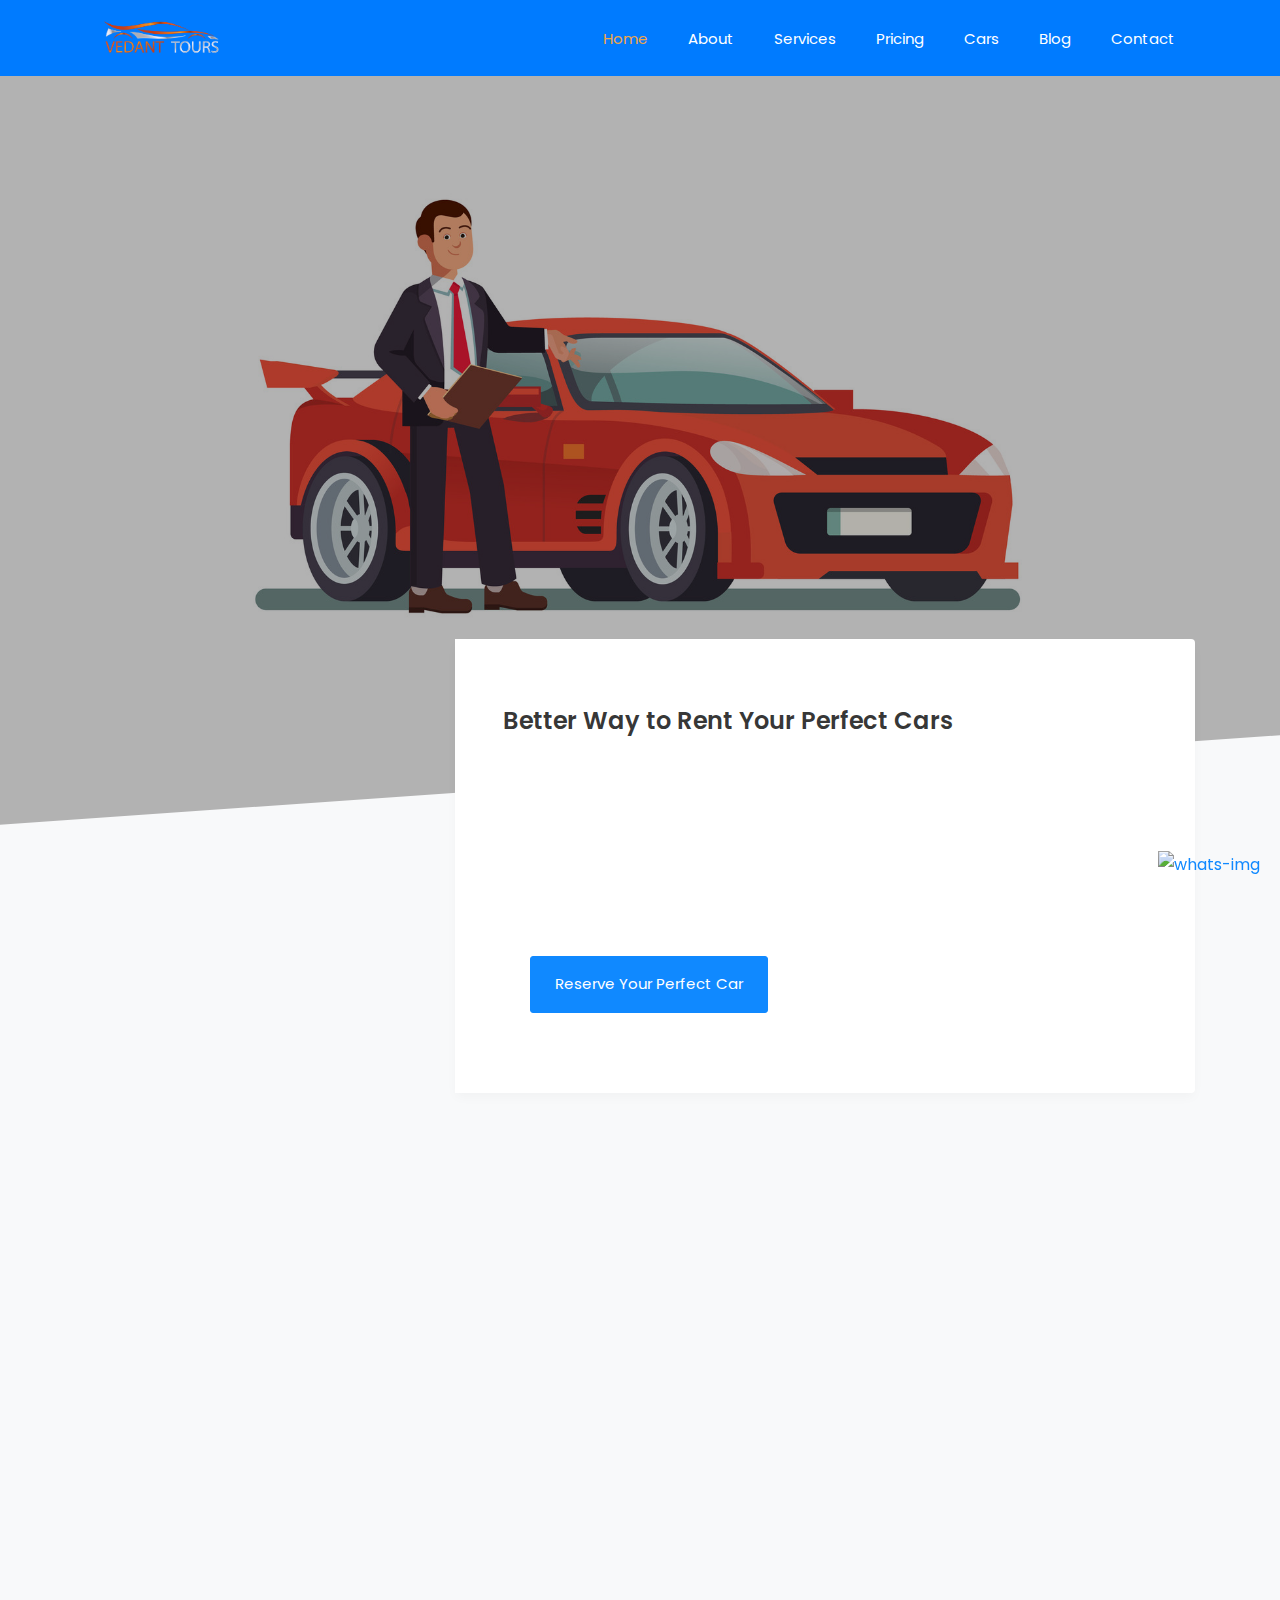
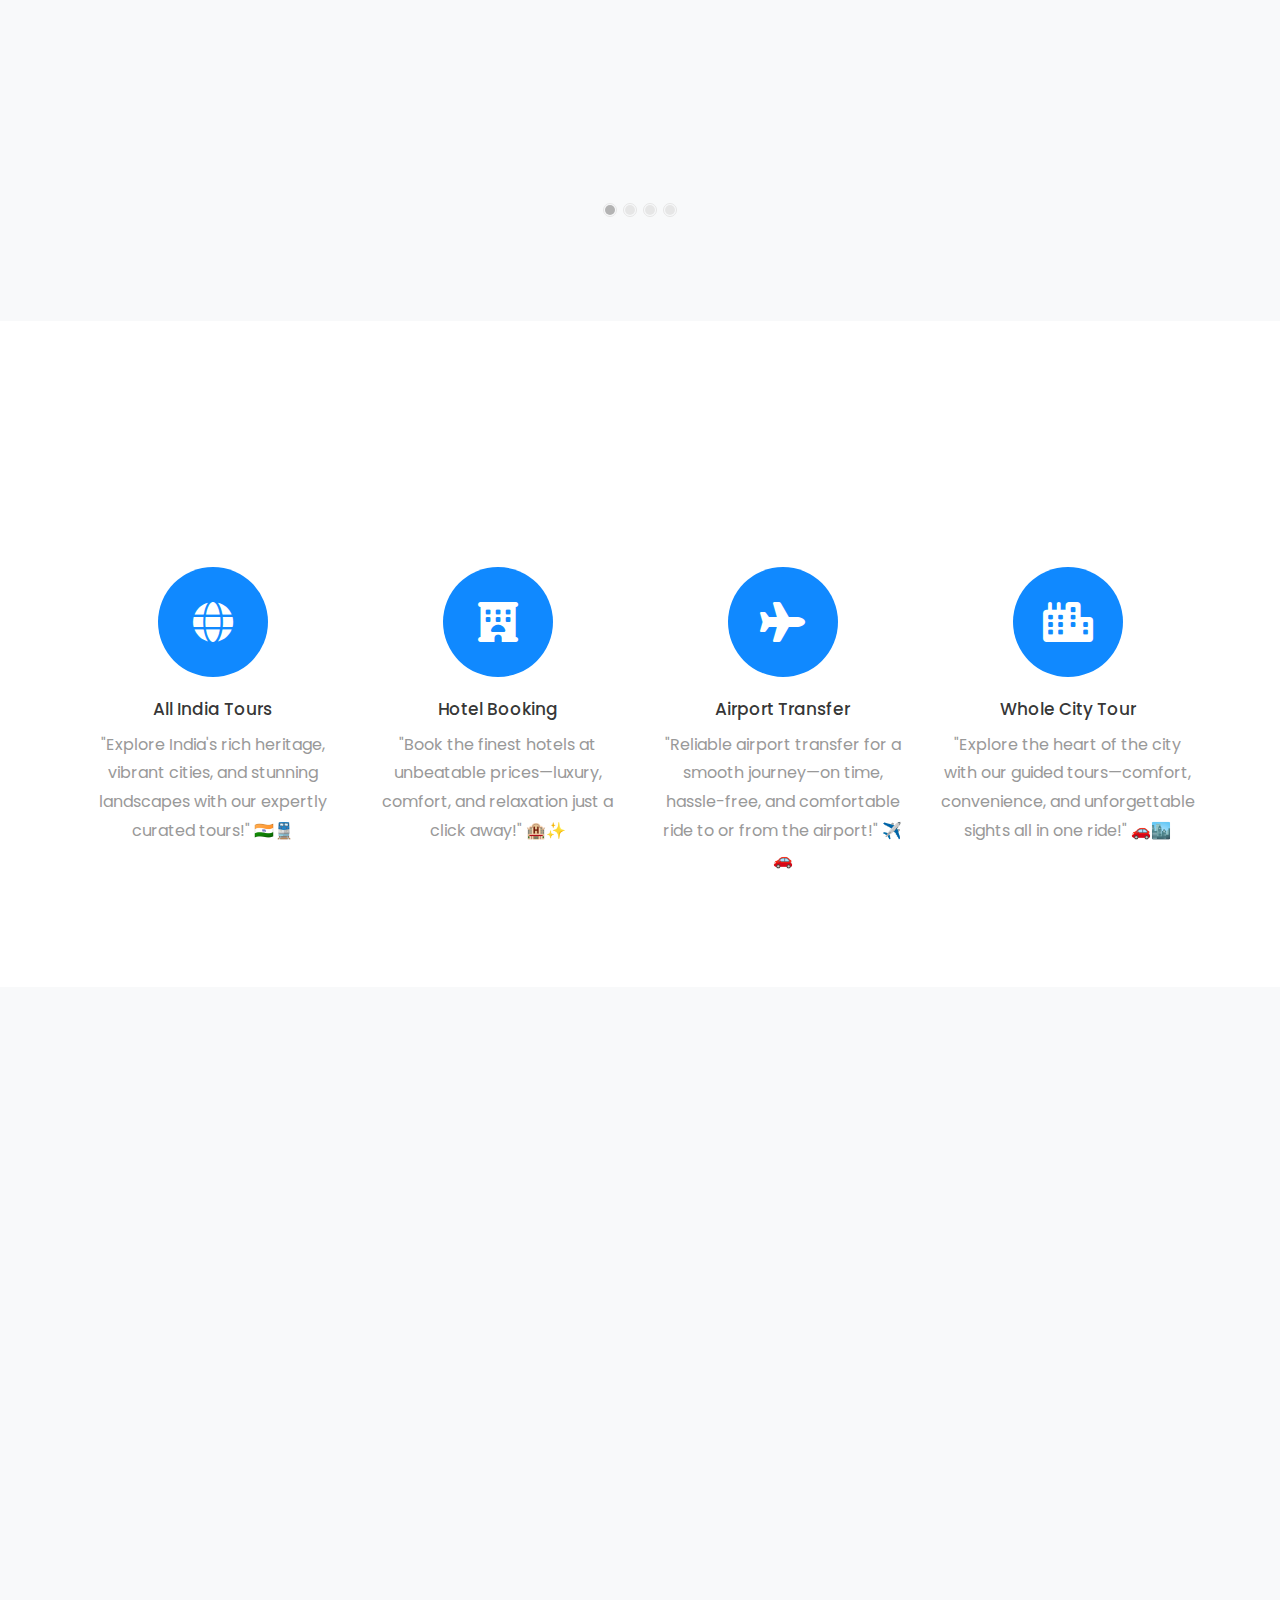
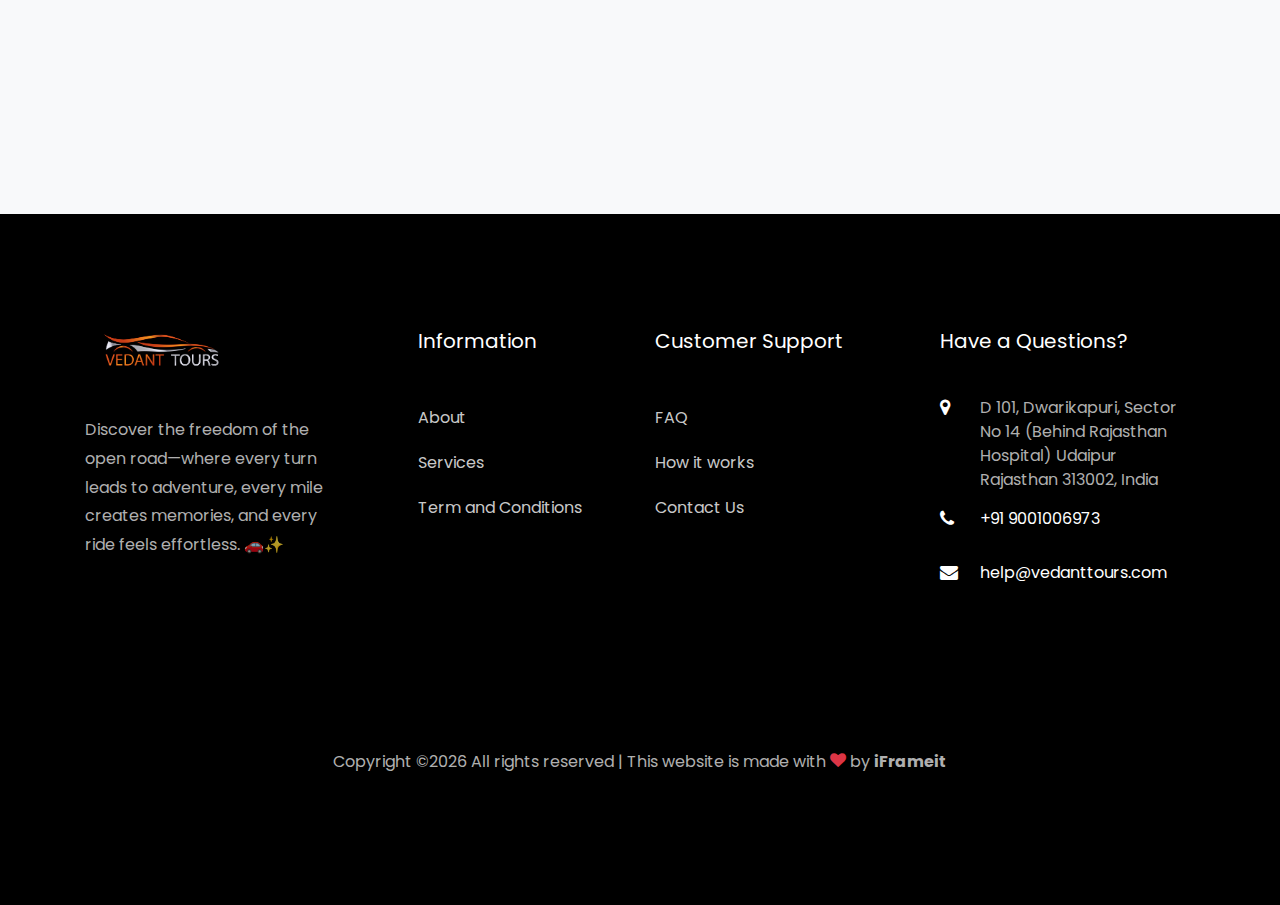
==== commit dfc9cb7f: "added "alt="whats-img"" in al pages" ====
--- a/index.html
+++ b/index.html
@@ -419,7 +419,7 @@
 <a href="https://wa.me/+919001006973?text=Hello, I need assistance!" target="_blank" 
    style="position: fixed; bottom: 20px; right: 20px; z-index: 1000;">
     <img src="https://upload.wikimedia.org/wikipedia/commons/6/6b/WhatsApp.svg" 
-         width="60" height="60">
+         width="60" height="60" alt="whats-img">
 </a>
 
   <!-- loader -->
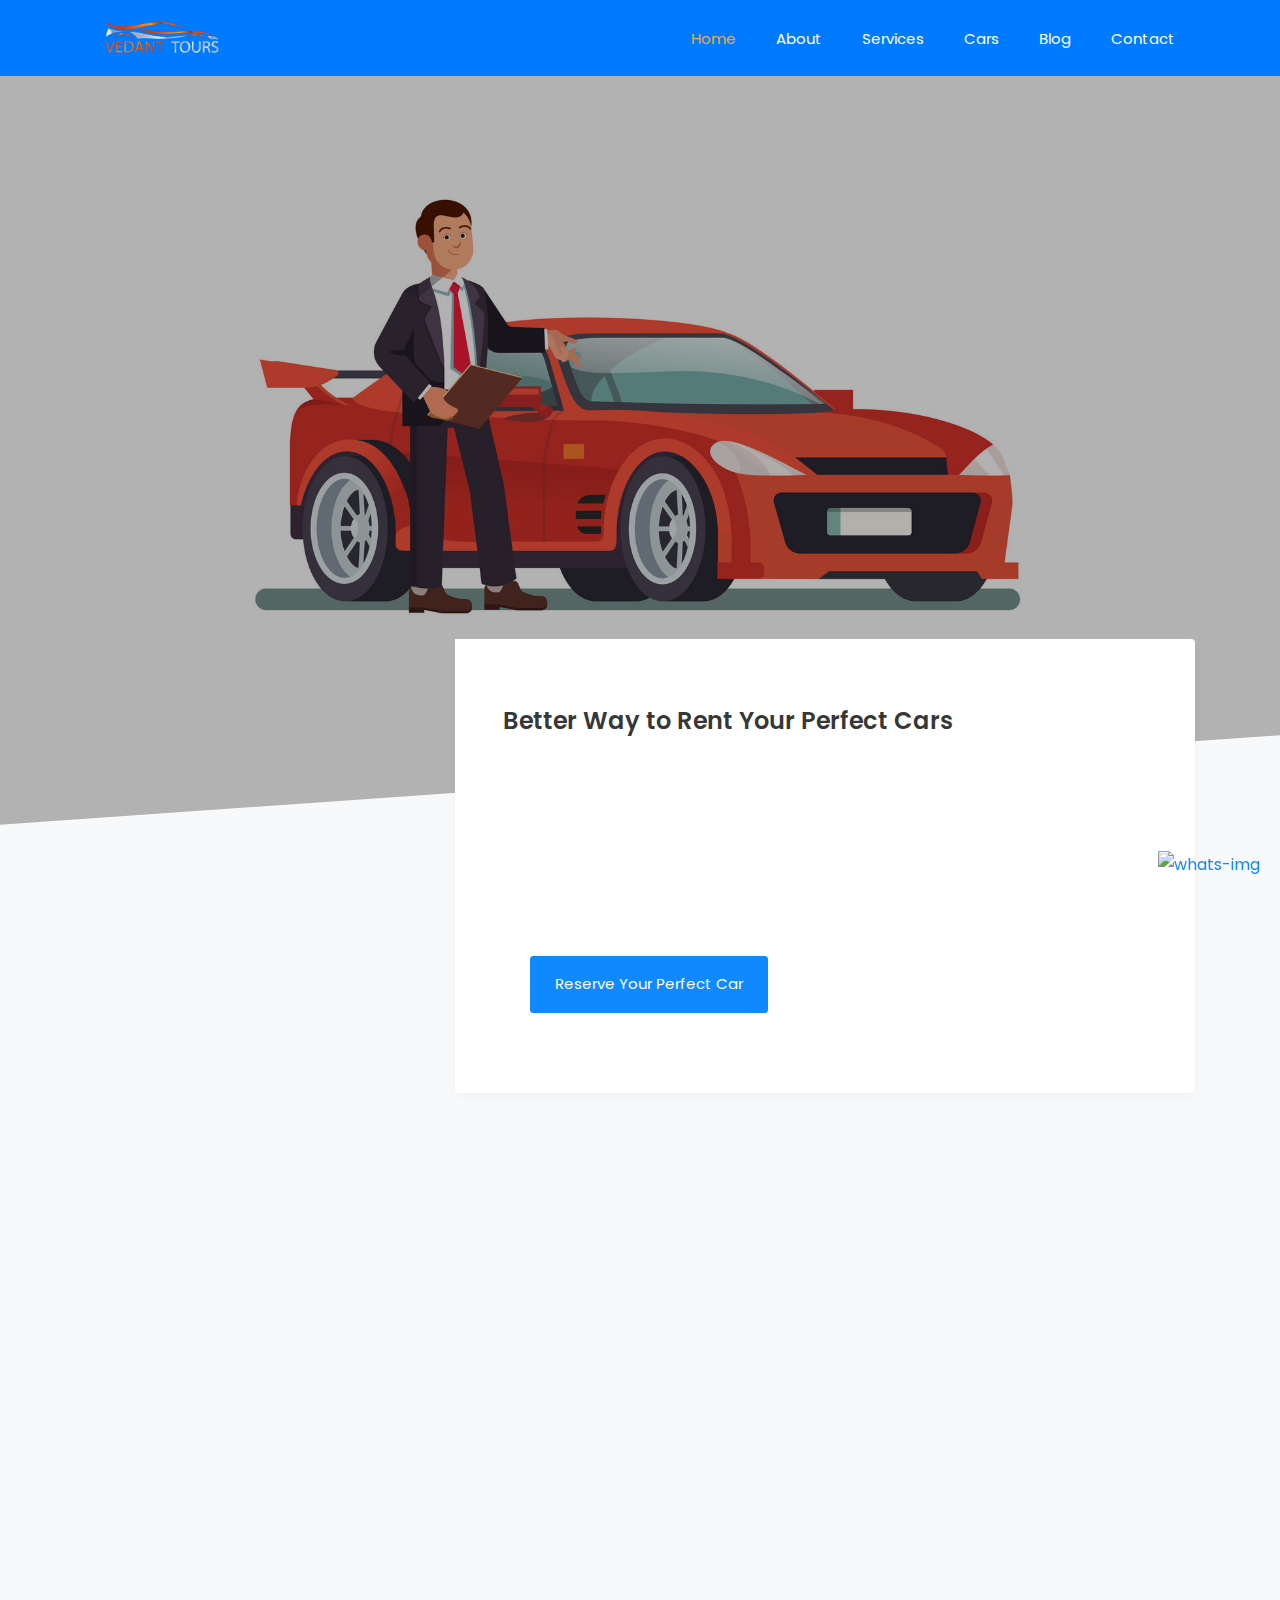
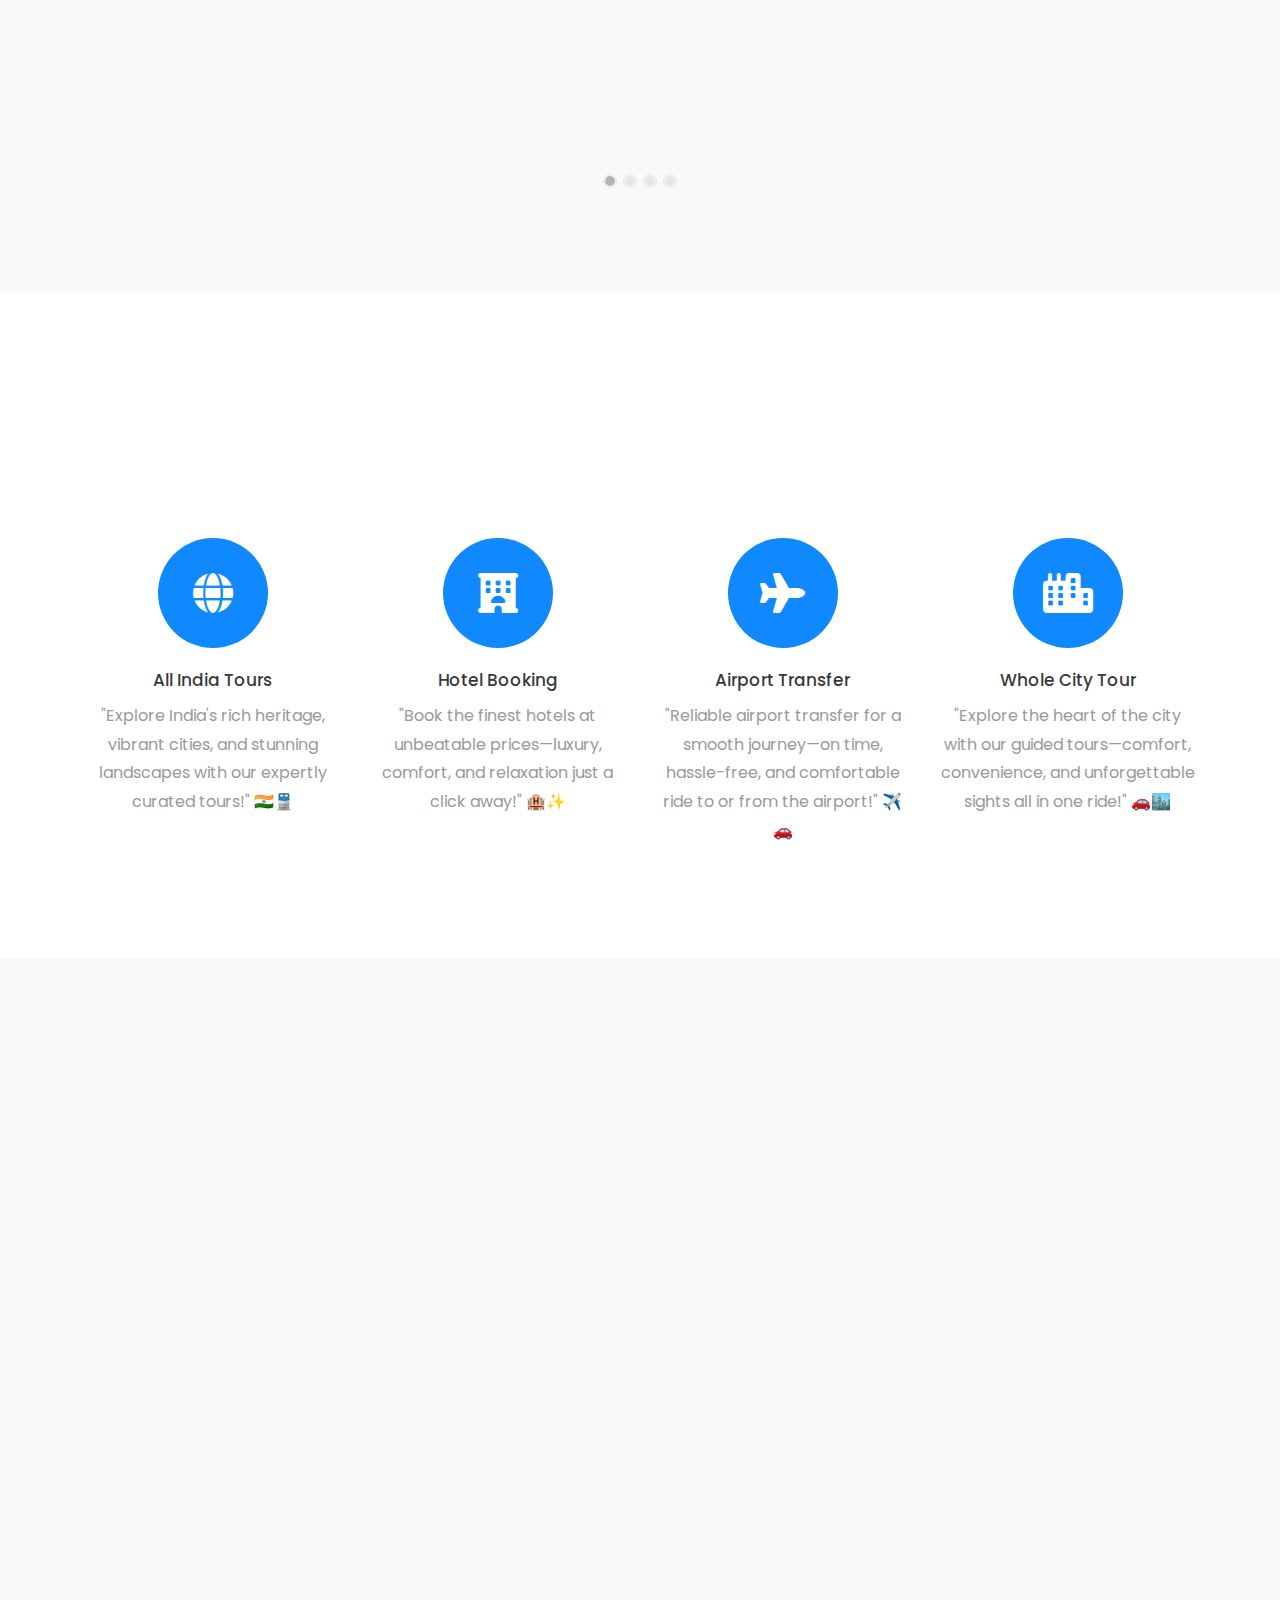
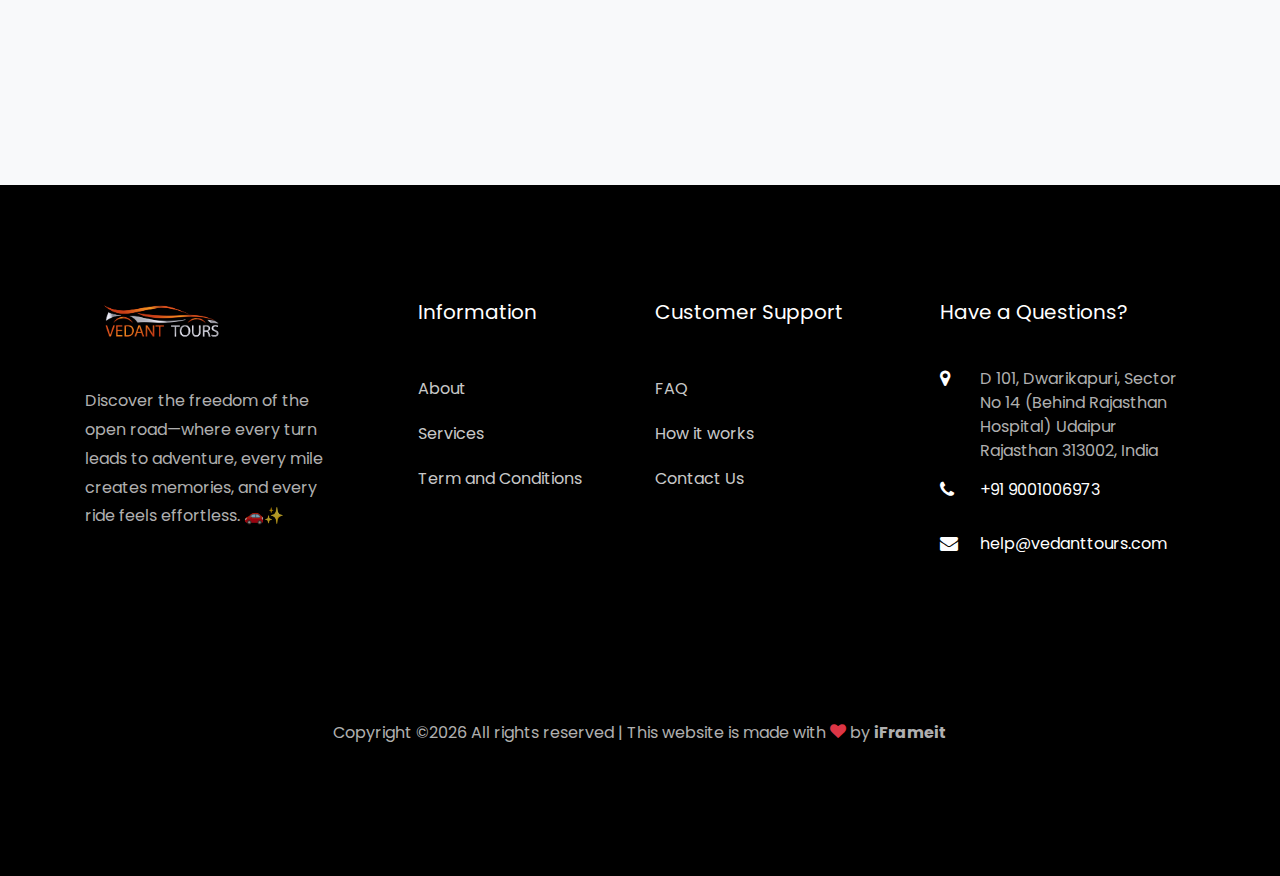
==== commit a7799e13: "added medata data and mera keywords in a;ll page for SEO and removing and adding some details" ====
--- a/index.html
+++ b/index.html
@@ -4,8 +4,12 @@
     <title>Vedant Tours - A Car Service Platform.</title>
     <meta charset="utf-8">
     <meta name="viewport" content="width=device-width, initial-scale=1, shrink-to-fit=no">
-    <meta name="description" content="Book car rentals, hotels, and tourism packages across India. Get the best deals on travel and explore top destinations hassle-free.">
-    <meta name="keywords" content="car rental India, car rental rajasthan, car rental udaipur, hotel booking India, tourism packages, travel deals, India tour, car hire, best hotels, holiday packages">
+
+    <meta name="description" content="🚗✨ Explore India with top-rated car rentals, luxury hotels, and exclusive travel deals! Book now for a hassle-free adventure and unbeatable prices! 🌍🔥">
+
+
+    <meta name="keywords" content="car rental Udaipur, taxi services Udaipur, car hire Rajasthan, India car rental, best car rental services, Udaipur sightseeing taxi, hotel booking India, luxury car rental, Rajasthan tour packages, budget car hire, self-drive cars Udaipur, airport taxi Udaipur, India travel deals, holiday packages, best hotels in India, tourist taxi service, affordable car rental, travel agency Udaipur, taxi service rajasthan, car rental rajasthan, car hire udaipur, car rental best deals, vadent tours, vedanttours, vedant tour, vedanttour, vedanttours.com">
+
     <meta name="author" content="Vedant Tours">
     <meta name="robots" content="index, follow">
     
@@ -51,7 +55,7 @@
 	          <li class="nav-item active"><a href="/" class="nav-link">Home</a></li>
 	          <li class="nav-item"><a href="about.html" class="nav-link">About</a></li>
 	          <li class="nav-item"><a href="services.html" class="nav-link">Services</a></li>
-	          <li class="nav-item"><a href="pricing.html" class="nav-link">Pricing</a></li>
+	          <!-- <li class="nav-item"><a href="pricing.html" class="nav-link">Pricing</a></li> -->
 	          <li class="nav-item"><a href="car.html" class="nav-link">Cars</a></li>
 	          <li class="nav-item"><a href="blog.html" class="nav-link">Blog</a></li>
 	          <li class="nav-item"><a href="contact.html" class="nav-link">Contact</a></li>
@@ -97,28 +101,28 @@
 		          		<h2>Make your trip</h2>
 			    				<div class="form-group">
 			    					<label for="" class="label">Pick-up location</label>
-			    					<input type="text" id="pickup" class="form-control" placeholder="City, Airport, Station, etc">
+			    					<input type="text" id="pickup" class="form-control" placeholder="City, Airport, Station, etc" required>
 			    				</div>
 			    				<div class="form-group">
 			    					<label for="" class="label">Drop-off location</label>
-			    					<input type="text" id="dropoff" class="form-control" placeholder="City, Airport, Station, etc">
+			    					<input type="text" id="dropoff" class="form-control" placeholder="City, Airport, Station, etc" required>
 			    				</div>
 			    				<div class="d-flex">
 			    					<div class="form-group mr-2">
 			                <label for="" class="label">Pick-up date</label>
-			                <input type="text" class="form-control" id="book_pick_date" placeholder="Date">
+			                <input type="text" class="form-control" id="book_pick_date" placeholder="Date" required>
 			              </div>
 			              <div class="form-group ml-2">
 			                <label for="" class="label">Drop-off date</label>
-			                <input type="text" class="form-control" id="book_off_date" placeholder="Date">
+			                <input type="text" class="form-control" id="book_off_date" placeholder="Date" required>
 			              </div>
 		              </div>
 		              <div class="form-group">
 		                <label for="" class="label">Pick-up time</label>
-		                <input type="text" class="form-control" id="time_pick" placeholder="Time">
+		                <input type="text" class="form-control" id="time_pick" placeholder="Time" required>
 		              </div>
 			            <div class="form-group">
-			              <input type="submit" value="Send Enquiry" class="btn btn-secondary py-3 px-4">
+			              <input type="submit" value="Send Enquiry" class="btn btn-secondary py-3 px-4" required>
 			            </div>
 			    			</form>
 	  					</div>
@@ -178,8 +182,8 @@
 		    					<div class="text">
 		    						<h2 class="mb-0"><a href="#">Totota</a></h2>
 		    						<div class="d-flex mb-3">
-			    						<span class="cat">SUV</span>
-			    						<p class="price ml-auto">₹500 <span>/day</span></p>
+			    						<!-- <span class="cat">SUV</span>
+			    						<p class="price ml-auto">₹500 <span>/day</span></p> -->
 		    						</div>
 		    						<p class="d-flex mb-0 d-block"><a href="#" class="btn btn-primary py-2 mr-1">Book now</a> <a href="#" class="btn btn-secondary py-2 ml-1">Details</a></p>
 		    					</div>
@@ -192,8 +196,8 @@
 		    					<div class="text">
 		    						<h2 class="mb-0"><a href="#">Fortuner</a></h2>
 		    						<div class="d-flex mb-3">
-			    						<span class="cat">SUV</span>
-			    						<p class="price ml-auto">₹500 <span>/day</span></p>
+			    						<!-- <span class="cat">SUV</span>
+			    						<p class="price ml-auto">₹500 <span>/day</span></p> -->
 		    						</div>
 		    						<p class="d-flex mb-0 d-block"><a href="#" class="btn btn-primary py-2 mr-1">Book now</a> <a href="#" class="btn btn-secondary py-2 ml-1">Details</a></p>
 		    					</div>
@@ -206,8 +210,8 @@
 		    					<div class="text">
 		    						<h2 class="mb-0"><a href="#">Sedan</a></h2>
 		    						<div class="d-flex mb-3">
-			    						<span class="cat">SUV</span>
-			    						<p class="price ml-auto">₹500 <span>/day</span></p>
+			    						<!-- <span class="cat">SUV</span>
+			    						<p class="price ml-auto">₹500 <span>/day</span></p> -->
 		    						</div>
 		    						<p class="d-flex mb-0 d-block"><a href="#" class="btn btn-primary py-2 mr-1">Book now</a> <a href="#" class="btn btn-secondary py-2 ml-1">Details</a></p>
 		    					</div>
@@ -220,8 +224,8 @@
 		    					<div class="text">
 		    						<h2 class="mb-0"><a href="#">BMW</a></h2>
 		    						<div class="d-flex mb-3">
-			    						<span class="cat">SUV</span>
-			    						<p class="price ml-auto">₹500 <span>/day</span></p>
+			    						<!-- <span class="cat">SUV</span>
+			    						<p class="price ml-auto">₹500 <span>/day</span></p> -->
 		    						</div>
 		    						<p class="d-flex mb-0 d-block"><a href="#" class="btn btn-primary py-2 mr-1">Book now</a> <a href="#" class="btn btn-secondary py-2 ml-1">Details</a></p>
 		    					</div>
@@ -415,6 +419,9 @@
       </div>
     </footer>
     
+    <button id="scrollToTopBtn" onclick="scrollToTop()">
+      <i class="fa fa-arrow-up"></i>
+    </button>
   
 <a href="https://wa.me/+919001006973?text=Hello, I need assistance!" target="_blank" 
    style="position: fixed; bottom: 20px; right: 20px; z-index: 1000;">
@@ -445,35 +452,7 @@
 
     setInterval(changeHeading, 3000); // Change heading every 3 seconds
 </script>
-<script>
-function sendToWhatsApp(event) {
-    event.preventDefault(); // Prevent form submission
-
-    // Get input values
-    let pickup = document.getElementById("pickup").value;
-    let dropoff = document.getElementById("dropoff").value;
-    let pickDate = document.getElementById("book_pick_date").value;
-    let dropDate = document.getElementById("book_off_date").value;
-    let pickTime = document.getElementById("time_pick").value;
-
-    // Your WhatsApp number (with country code)
-    let phoneNumber = "+919001006973";
-
-    // Create the WhatsApp message
-    let message = `Hello, I want to book a car.%0A
-    🚖 Pick-up Location: ${pickup}%0A
-    📍 Drop-off Location: ${dropoff}%0A
-    📅 Pick-up Date: ${pickDate}%0A
-    📅 Drop-off Date: ${dropDate}%0A
-    ⏰ Pick-up Time: ${pickTime}`;
-
-    // WhatsApp API URL
-    let url = `https://wa.me/${phoneNumber}?text=${message}`;
-
-    // Redirect to WhatsApp
-    window.open(url, "_blank");
-}
-</script>
+
   <script src="js/jquery.min.js"></script>
   <script src="js/jquery-migrate-3.0.1.min.js"></script>
   <script src="js/popper.min.js"></script>
--- a/css/style.css
+++ b/css/style.css
@@ -8492,6 +8492,25 @@
 
    }
 
+   /* tap to scrool up # alok */
+   #scrollToTopBtn {
+    position: fixed;
+    bottom: 90px;
+    right: 25px;
+    background-color: #007bff;
+    color: white;
+    border: none;
+    padding: 10px 20px;
+    border-radius: 5px;
+    font-size: 16px;
+    cursor: pointer;
+    display: none; /* Hidden by default */
+  }
+
+  #scrollToTopBtn:hover {
+    background-color: #0056b3;
+  }
+
 .request-form {
   background: #fff;
   padding: 30px;
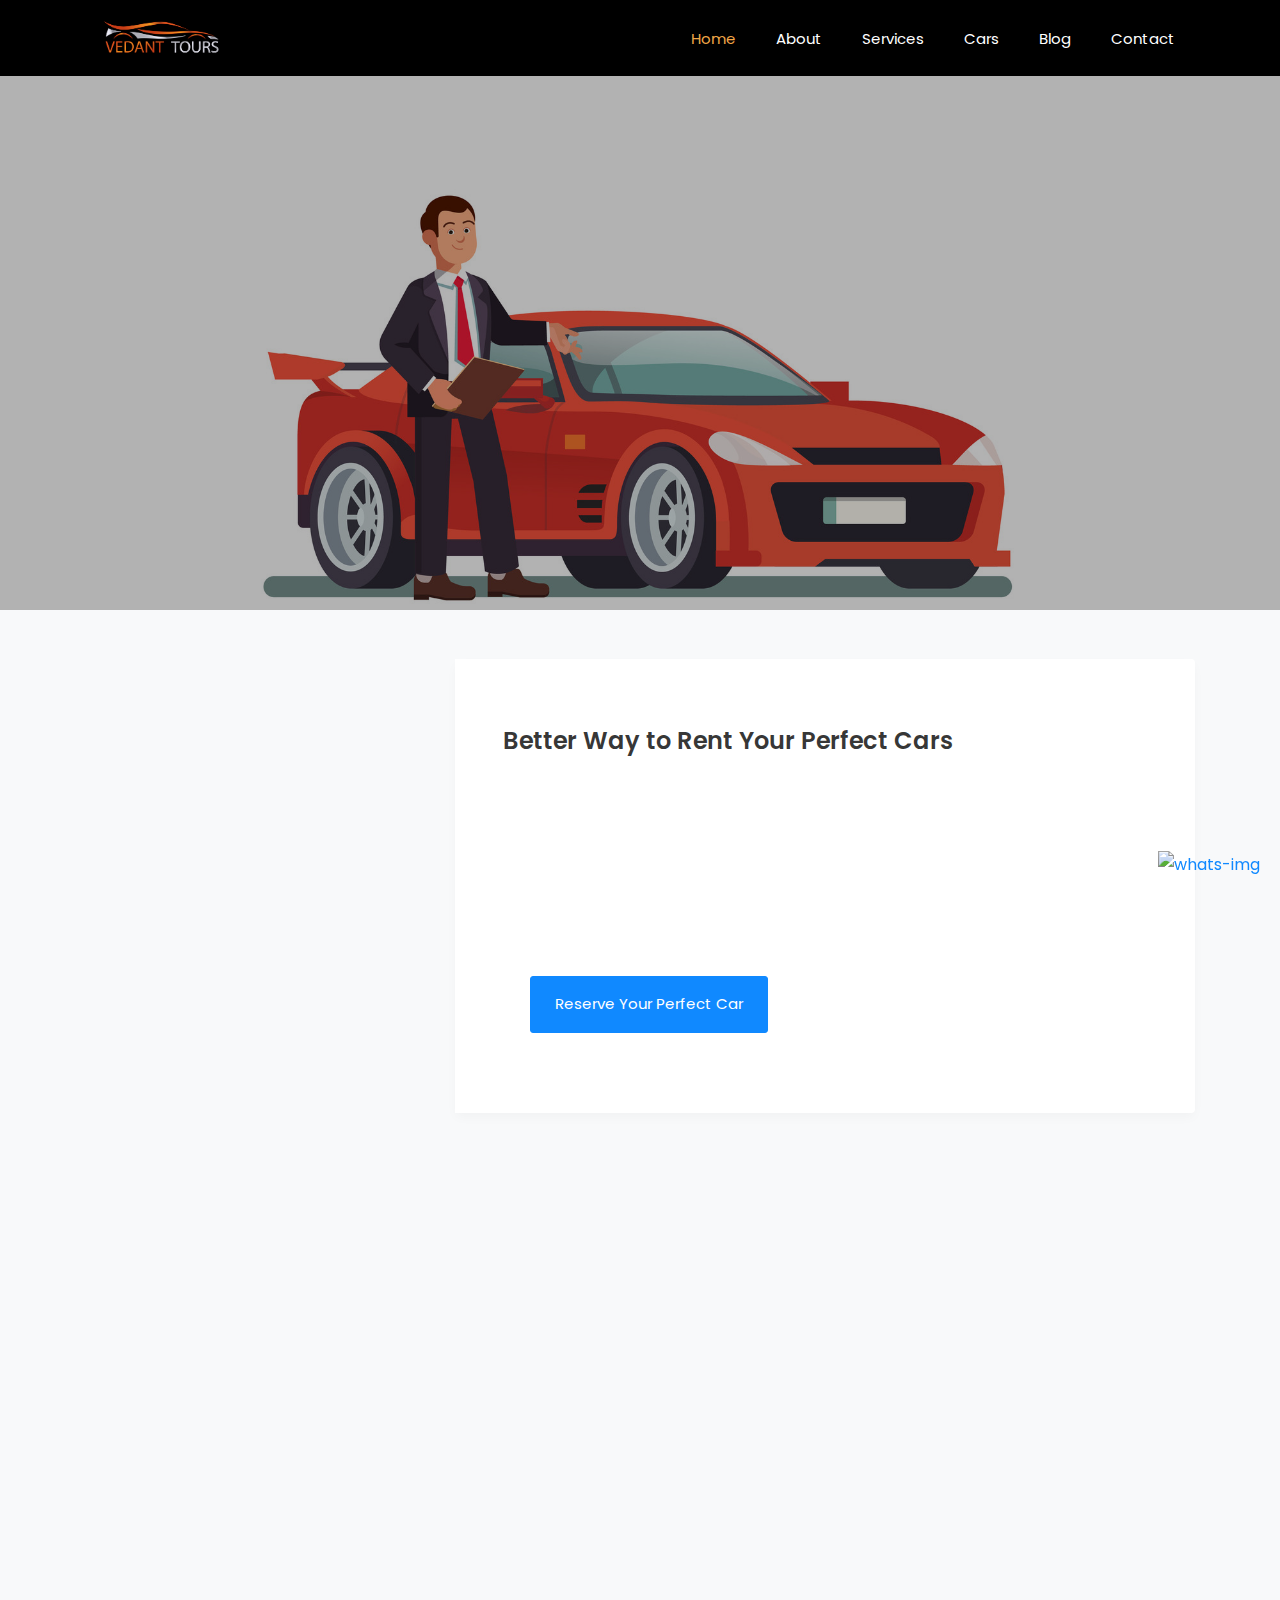
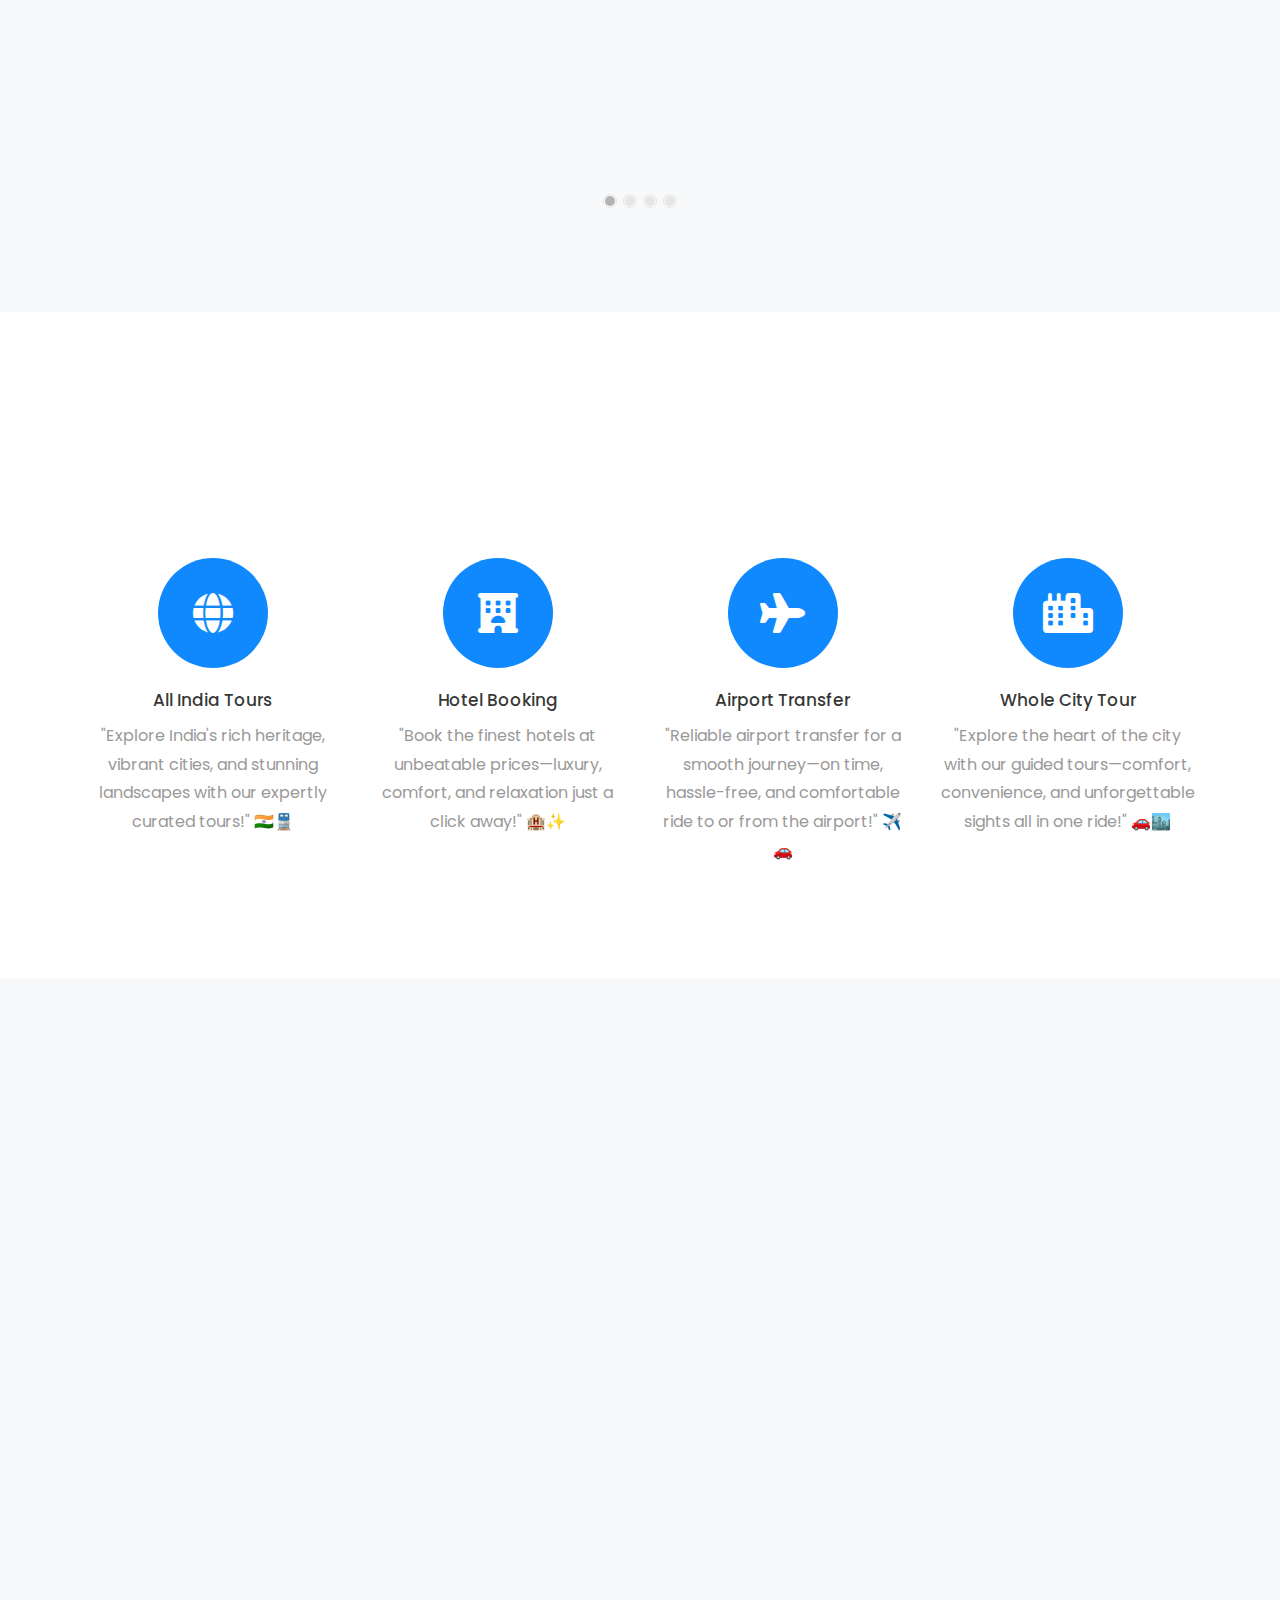
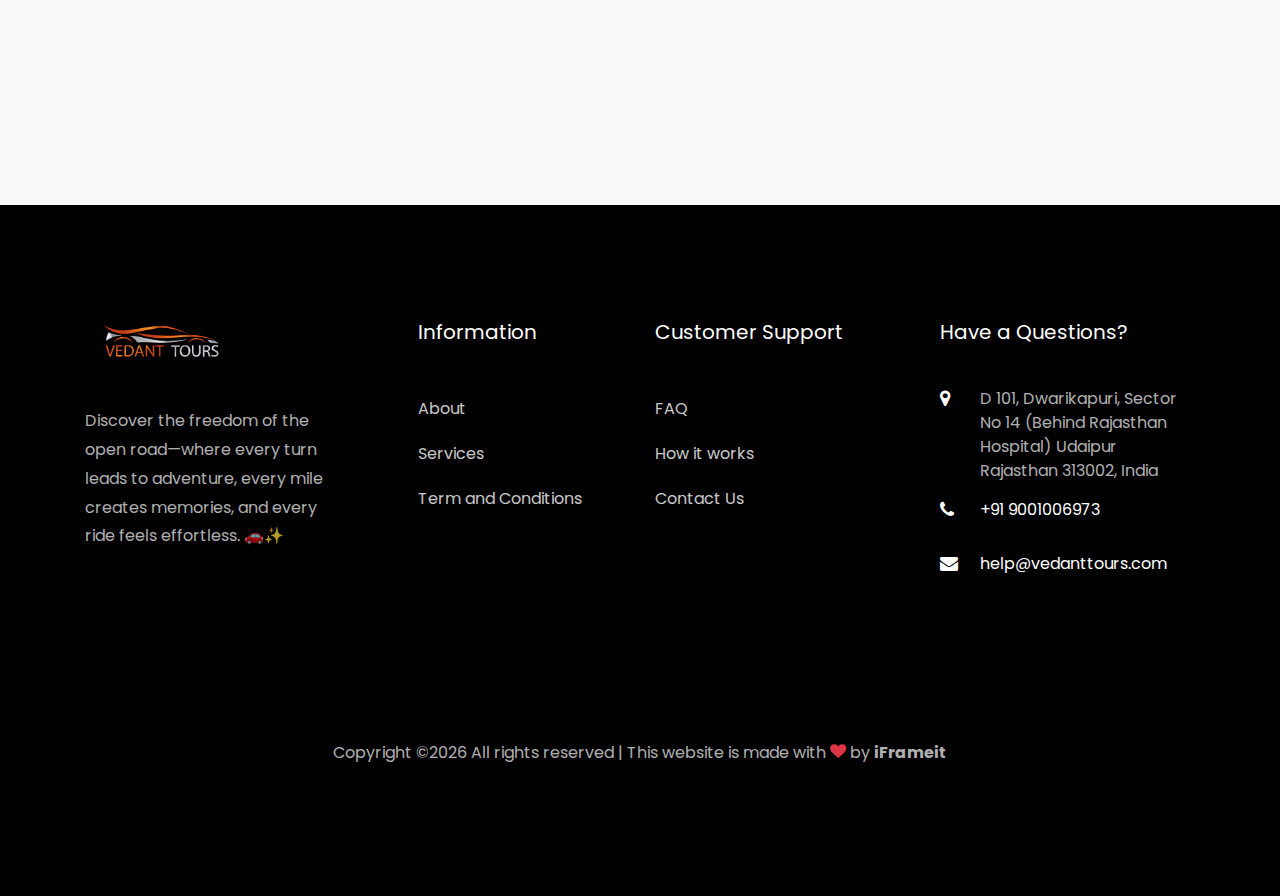
==== commit b606cd20: "favicon update" ====
--- a/index.html
+++ b/index.html
@@ -35,10 +35,11 @@
     <link rel="stylesheet" href="css/icomoon.css">
     <link rel="stylesheet" href="css/style.css">
 
-    <link rel="icon" type="image/png" sizes="192x192"  href="vedant_logo.png">
-    <link rel="icon" type="image/png" sizes="32x32" href="vedant_logo.png">
-    <link rel="icon" type="image/png" sizes="96x96" href="vedant_logo.png">
-    <link rel="icon" type="image/png" sizes="16x16" href="vedant_logo.png">
+    <link rel="apple-touch-icon" sizes="180x180" href="favicon/apple-touch-icon.png">
+    <link rel="icon" type="image/png" sizes="32x32" href="favicon/favicon-32x32.png">
+    <link rel="icon" type="image/png" sizes="16x16" href="favicon/favicon-16x16.png">
+    <link rel="manifest" href="favicon/site.webmanifest">
+   
     </head>
   <body>
     
--- a/css/style.css
+++ b/css/style.css
@@ -32,22 +32,35 @@
   --breakpoint-lg: 992px;
   --breakpoint-xl: 1200px;
   --font-family-sans-serif: -apple-system, BlinkMacSystemFont, "Segoe UI", Roboto, "Helvetica Neue", Arial, "Noto Sans", sans-serif, "Apple Color Emoji", "Segoe UI Emoji", "Segoe UI Symbol", "Noto Color Emoji";
-  --font-family-monospace: SFMono-Regular, Menlo, Monaco, Consolas, "Liberation Mono", "Courier New", monospace; }
+  --font-family-monospace: SFMono-Regular, Menlo, Monaco, Consolas, "Liberation Mono", "Courier New", monospace;
+}
 
 *,
 *::before,
 *::after {
   -webkit-box-sizing: border-box;
-  box-sizing: border-box; }
+  box-sizing: border-box;
+}
 
 html {
   font-family: sans-serif;
   line-height: 1.15;
   -webkit-text-size-adjust: 100%;
-  -webkit-tap-highlight-color: rgba(0, 0, 0, 0); }
-
-article, aside, figcaption, figure, footer, header, hgroup, main, nav, section {
-  display: block; }
+  -webkit-tap-highlight-color: rgba(0, 0, 0, 0);
+}
+
+article,
+aside,
+figcaption,
+figure,
+footer,
+header,
+hgroup,
+main,
+nav,
+section {
+  display: block;
+}
 
 body {
   margin: 0;
@@ -57,24 +70,34 @@
   line-height: 1.5;
   color: #212529;
   text-align: left;
-  background-color: #fff; }
+  background-color: #fff;
+}
 
 [tabindex="-1"]:focus {
-  outline: 0 !important; }
+  outline: 0 !important;
+}
 
 hr {
   -webkit-box-sizing: content-box;
   box-sizing: content-box;
   height: 0;
-  overflow: visible; }
-
-h1, h2, h3, h4, h5, h6 {
+  overflow: visible;
+}
+
+h1,
+h2,
+h3,
+h4,
+h5,
+h6 {
   margin-top: 0;
-  margin-bottom: 0.5rem; }
+  margin-bottom: 0.5rem;
+}
 
 p {
   margin-top: 0;
-  margin-bottom: 1rem; }
+  margin-bottom: 1rem;
+}
 
 abbr[title],
 abbr[data-original-title] {
@@ -83,118 +106,150 @@
   text-decoration: underline dotted;
   cursor: help;
   border-bottom: 0;
-  text-decoration-skip-ink: none; }
+  text-decoration-skip-ink: none;
+}
 
 address {
   margin-bottom: 1rem;
   font-style: normal;
-  line-height: inherit; }
+  line-height: inherit;
+}
 
 ol,
 ul,
 dl {
   margin-top: 0;
-  margin-bottom: 1rem; }
+  margin-bottom: 1rem;
+}
 
 ol ol,
 ul ul,
 ol ul,
 ul ol {
-  margin-bottom: 0; }
+  margin-bottom: 0;
+}
 
 dt {
-  font-weight: 700; }
+  font-weight: 700;
+}
 
 dd {
   margin-bottom: .5rem;
-  margin-left: 0; }
+  margin-left: 0;
+}
 
 blockquote {
-  margin: 0 0 1rem; }
+  margin: 0 0 1rem;
+}
 
 b,
 strong {
-  font-weight: bolder; }
+  font-weight: bolder;
+}
 
 small {
-  font-size: 80%; }
+  font-size: 80%;
+}
 
 sub,
 sup {
   position: relative;
   font-size: 75%;
   line-height: 0;
-  vertical-align: baseline; }
+  vertical-align: baseline;
+}
 
 sub {
-  bottom: -.25em; }
+  bottom: -.25em;
+}
 
 sup {
-  top: -.5em; }
+  top: -.5em;
+}
 
 a {
   color: #007bff;
   text-decoration: none;
-  background-color: transparent; }
-  a:hover {
-    color: #0056b3;
-    text-decoration: underline; }
+  background-color: transparent;
+}
+
+a:hover {
+  color: #0056b3;
+  text-decoration: underline;
+}
 
 a:not([href]):not([tabindex]) {
   color: inherit;
-  text-decoration: none; }
-  a:not([href]):not([tabindex]):hover, a:not([href]):not([tabindex]):focus {
-    color: inherit;
-    text-decoration: none; }
-  a:not([href]):not([tabindex]):focus {
-    outline: 0; }
+  text-decoration: none;
+}
+
+a:not([href]):not([tabindex]):hover,
+a:not([href]):not([tabindex]):focus {
+  color: inherit;
+  text-decoration: none;
+}
+
+a:not([href]):not([tabindex]):focus {
+  outline: 0;
+}
 
 pre,
 code,
 kbd,
 samp {
   font-family: SFMono-Regular, Menlo, Monaco, Consolas, "Liberation Mono", "Courier New", monospace;
-  font-size: 1em; }
+  font-size: 1em;
+}
 
 pre {
   margin-top: 0;
   margin-bottom: 1rem;
-  overflow: auto; }
+  overflow: auto;
+}
 
 figure {
-  margin: 0 0 1rem; }
+  margin: 0 0 1rem;
+}
 
 img {
   vertical-align: middle;
-  border-style: none; }
+  border-style: none;
+}
 
 svg {
   overflow: hidden;
-  vertical-align: middle; }
+  vertical-align: middle;
+}
 
 table {
-  border-collapse: collapse; }
+  border-collapse: collapse;
+}
 
 caption {
   padding-top: 0.75rem;
   padding-bottom: 0.75rem;
   color: #6c757d;
   text-align: left;
-  caption-side: bottom; }
+  caption-side: bottom;
+}
 
 th {
-  text-align: inherit; }
+  text-align: inherit;
+}
 
 label {
   display: inline-block;
-  margin-bottom: 0.5rem; }
+  margin-bottom: 0.5rem;
+}
 
 button {
-  border-radius: 0; }
+  border-radius: 0;
+}
 
 button:focus {
   outline: 1px dotted;
-  outline: 5px auto -webkit-focus-ring-color; }
+  outline: 5px auto -webkit-focus-ring-color;
+}
 
 input,
 button,
@@ -204,59 +259,70 @@
   margin: 0;
   font-family: inherit;
   font-size: inherit;
-  line-height: inherit; }
+  line-height: inherit;
+}
 
 button,
 input {
-  overflow: visible; }
+  overflow: visible;
+}
 
 button,
 select {
-  text-transform: none; }
+  text-transform: none;
+}
 
 select {
-  word-wrap: normal; }
+  word-wrap: normal;
+}
 
 button,
 [type="button"],
 [type="reset"],
 [type="submit"] {
-  -webkit-appearance: button; }
+  -webkit-appearance: button;
+}
 
 button:not(:disabled),
 [type="button"]:not(:disabled),
 [type="reset"]:not(:disabled),
 [type="submit"]:not(:disabled) {
-  cursor: pointer; }
+  cursor: pointer;
+}
 
 button::-moz-focus-inner,
 [type="button"]::-moz-focus-inner,
 [type="reset"]::-moz-focus-inner,
 [type="submit"]::-moz-focus-inner {
   padding: 0;
-  border-style: none; }
+  border-style: none;
+}
 
 input[type="radio"],
 input[type="checkbox"] {
   -webkit-box-sizing: border-box;
   box-sizing: border-box;
-  padding: 0; }
+  padding: 0;
+}
 
 input[type="date"],
 input[type="time"],
 input[type="datetime-local"],
 input[type="month"] {
-  -webkit-appearance: listbox; }
+  -webkit-appearance: listbox;
+}
 
 textarea {
   overflow: auto;
-  resize: vertical; }
+  resize: vertical;
+}
 
 fieldset {
   min-width: 0;
   padding: 0;
   margin: 0;
-  border: 0; }
+  border: 0;
+}
 
 legend {
   display: block;
@@ -267,134 +333,186 @@
   font-size: 1.5rem;
   line-height: inherit;
   color: inherit;
-  white-space: normal; }
+  white-space: normal;
+}
 
 progress {
-  vertical-align: baseline; }
+  vertical-align: baseline;
+}
 
 [type="number"]::-webkit-inner-spin-button,
 [type="number"]::-webkit-outer-spin-button {
-  height: auto; }
+  height: auto;
+}
 
 [type="search"] {
   outline-offset: -2px;
-  -webkit-appearance: none; }
+  -webkit-appearance: none;
+}
 
 [type="search"]::-webkit-search-decoration {
-  -webkit-appearance: none; }
+  -webkit-appearance: none;
+}
 
 ::-webkit-file-upload-button {
   font: inherit;
-  -webkit-appearance: button; }
+  -webkit-appearance: button;
+}
 
 output {
-  display: inline-block; }
+  display: inline-block;
+}
 
 summary {
   display: list-item;
-  cursor: pointer; }
+  cursor: pointer;
+}
 
 template {
-  display: none; }
+  display: none;
+}
 
 [hidden] {
-  display: none !important; }
-
-h1, h2, h3, h4, h5, h6,
-.h1, .h2, .h3, .h4, .h5, .h6 {
+  display: none !important;
+}
+
+h1,
+h2,
+h3,
+h4,
+h5,
+h6,
+.h1,
+.h2,
+.h3,
+.h4,
+.h5,
+.h6 {
   margin-bottom: 0.5rem;
   font-weight: 500;
-  line-height: 1.2; }
-
-h1, .h1 {
-  font-size: 2.5rem; }
-
-h2, .h2 {
-  font-size: 2rem; }
-
-h3, .h3 {
-  font-size: 1.75rem; }
-
-h4, .h4 {
-  font-size: 1.5rem; }
-
-h5, .h5 {
-  font-size: 1.25rem; }
-
-h6, .h6 {
-  font-size: 1rem; }
+  line-height: 1.2;
+}
+
+h1,
+.h1 {
+  font-size: 2.5rem;
+}
+
+h2,
+.h2 {
+  font-size: 2rem;
+}
+
+h3,
+.h3 {
+  font-size: 1.75rem;
+}
+
+h4,
+.h4 {
+  font-size: 1.5rem;
+}
+
+h5,
+.h5 {
+  font-size: 1.25rem;
+}
+
+h6,
+.h6 {
+  font-size: 1rem;
+}
 
 .lead {
   font-size: 1.25rem;
-  font-weight: 300; }
+  font-weight: 300;
+}
 
 .display-1 {
   font-size: 6rem;
   font-weight: 300;
-  line-height: 1.2; }
+  line-height: 1.2;
+}
 
 .display-2 {
   font-size: 5.5rem;
   font-weight: 300;
-  line-height: 1.2; }
+  line-height: 1.2;
+}
 
 .display-3 {
   font-size: 4.5rem;
   font-weight: 300;
-  line-height: 1.2; }
+  line-height: 1.2;
+}
 
 .display-4 {
   font-size: 3.5rem;
   font-weight: 300;
-  line-height: 1.2; }
+  line-height: 1.2;
+}
 
 hr {
   margin-top: 1rem;
   margin-bottom: 1rem;
   border: 0;
-  border-top: 1px solid rgba(0, 0, 0, 0.1); }
+  border-top: 1px solid rgba(0, 0, 0, 0.1);
+}
 
 small,
 .small {
   font-size: 80%;
-  font-weight: 400; }
+  font-weight: 400;
+}
 
 mark,
 .mark {
   padding: 0.2em;
-  background-color: #fcf8e3; }
+  background-color: #fcf8e3;
+}
 
 .list-unstyled {
   padding-left: 0;
-  list-style: none; }
+  list-style: none;
+}
 
 .list-inline {
   padding-left: 0;
-  list-style: none; }
+  list-style: none;
+}
 
 .list-inline-item {
-  display: inline-block; }
-  .list-inline-item:not(:last-child) {
-    margin-right: 0.5rem; }
+  display: inline-block;
+}
+
+.list-inline-item:not(:last-child) {
+  margin-right: 0.5rem;
+}
 
 .initialism {
   font-size: 90%;
-  text-transform: uppercase; }
+  text-transform: uppercase;
+}
 
 .blockquote {
   margin-bottom: 1rem;
-  font-size: 1.25rem; }
+  font-size: 1.25rem;
+}
 
 .blockquote-footer {
   display: block;
   font-size: 80%;
-  color: #6c757d; }
-  .blockquote-footer::before {
-    content: "\2014\00A0"; }
+  color: #6c757d;
+}
+
+.blockquote-footer::before {
+  content: "\2014\00A0";
+}
 
 .img-fluid {
   max-width: 100%;
-  height: auto; }
+  height: auto;
+}
 
 .img-thumbnail {
   padding: 0.25rem;
@@ -402,75 +520,103 @@
   border: 1px solid #dee2e6;
   border-radius: 0.25rem;
   max-width: 100%;
-  height: auto; }
+  height: auto;
+}
 
 .figure {
-  display: inline-block; }
+  display: inline-block;
+}
 
 .figure-img {
   margin-bottom: 0.5rem;
-  line-height: 1; }
+  line-height: 1;
+}
 
 .figure-caption {
   font-size: 90%;
-  color: #6c757d; }
+  color: #6c757d;
+}
 
 code {
   font-size: 87.5%;
   color: #e83e8c;
-  word-break: break-word; }
-  a > code {
-    color: inherit; }
+  word-break: break-word;
+}
+
+a>code {
+  color: inherit;
+}
 
 kbd {
   padding: 0.2rem 0.4rem;
   font-size: 87.5%;
   color: #fff;
   background-color: #212529;
-  border-radius: 0.2rem; }
-  kbd kbd {
-    padding: 0;
-    font-size: 100%;
-    font-weight: 700; }
+  border-radius: 0.2rem;
+}
+
+kbd kbd {
+  padding: 0;
+  font-size: 100%;
+  font-weight: 700;
+}
 
 pre {
   display: block;
   font-size: 87.5%;
-  color: #212529; }
-  pre code {
-    font-size: inherit;
-    color: inherit;
-    word-break: normal; }
+  color: #212529;
+}
+
+pre code {
+  font-size: inherit;
+  color: inherit;
+  word-break: normal;
+}
 
 .pre-scrollable {
   max-height: 340px;
-  overflow-y: scroll; }
+  overflow-y: scroll;
+}
 
 .container {
   width: 100%;
   padding-right: 15px;
   padding-left: 15px;
   margin-right: auto;
-  margin-left: auto; }
-  @media (min-width: 576px) {
-    .container {
-      max-width: 540px; } }
-  @media (min-width: 768px) {
-    .container {
-      max-width: 720px; } }
-  @media (min-width: 992px) {
-    .container {
-      max-width: 960px; } }
-  @media (min-width: 1200px) {
-    .container {
-      max-width: 1140px; } }
+  margin-left: auto;
+}
+
+@media (min-width: 576px) {
+  .container {
+    max-width: 540px;
+  }
+}
+
+@media (min-width: 768px) {
+  .container {
+    max-width: 720px;
+  }
+}
+
+@media (min-width: 992px) {
+  .container {
+    max-width: 960px;
+  }
+}
+
+@media (min-width: 1200px) {
+  .container {
+    max-width: 1140px;
+  }
+}
 
 .container-fluid {
   width: 100%;
   padding-right: 15px;
   padding-left: 15px;
   margin-right: auto;
-  margin-left: auto; }
+  margin-left: auto;
+}
 
 .row {
   display: -webkit-box;
@@ -479,26 +625,95 @@
   -ms-flex-wrap: wrap;
   flex-wrap: wrap;
   margin-right: -15px;
-  margin-left: -15px; }
+  margin-left: -15px;
+}
 
 .no-gutters {
   margin-right: 0;
-  margin-left: 0; }
-  .no-gutters > .col,
-  .no-gutters > [class*="col-"] {
-    padding-right: 0;
-    padding-left: 0; }
-
-.col-1, .col-2, .col-3, .col-4, .col-5, .col-6, .col-7, .col-8, .col-9, .col-10, .col-11, .col-12, .col,
-.col-auto, .col-sm-1, .col-sm-2, .col-sm-3, .col-sm-4, .col-sm-5, .col-sm-6, .col-sm-7, .col-sm-8, .col-sm-9, .col-sm-10, .col-sm-11, .col-sm-12, .col-sm,
-.col-sm-auto, .col-md-1, .col-md-2, .col-md-3, .col-md-4, .col-md-5, .col-md-6, .col-md-7, .col-md-8, .col-md-9, .col-md-10, .col-md-11, .col-md-12, .col-md,
-.col-md-auto, .col-lg-1, .col-lg-2, .col-lg-3, .col-lg-4, .col-lg-5, .col-lg-6, .col-lg-7, .col-lg-8, .col-lg-9, .col-lg-10, .col-lg-11, .col-lg-12, .col-lg,
-.col-lg-auto, .col-xl-1, .col-xl-2, .col-xl-3, .col-xl-4, .col-xl-5, .col-xl-6, .col-xl-7, .col-xl-8, .col-xl-9, .col-xl-10, .col-xl-11, .col-xl-12, .col-xl,
+  margin-left: 0;
+}
+
+.no-gutters>.col,
+.no-gutters>[class*="col-"] {
+  padding-right: 0;
+  padding-left: 0;
+}
+
+.col-1,
+.col-2,
+.col-3,
+.col-4,
+.col-5,
+.col-6,
+.col-7,
+.col-8,
+.col-9,
+.col-10,
+.col-11,
+.col-12,
+.col,
+.col-auto,
+.col-sm-1,
+.col-sm-2,
+.col-sm-3,
+.col-sm-4,
+.col-sm-5,
+.col-sm-6,
+.col-sm-7,
+.col-sm-8,
+.col-sm-9,
+.col-sm-10,
+.col-sm-11,
+.col-sm-12,
+.col-sm,
+.col-sm-auto,
+.col-md-1,
+.col-md-2,
+.col-md-3,
+.col-md-4,
+.col-md-5,
+.col-md-6,
+.col-md-7,
+.col-md-8,
+.col-md-9,
+.col-md-10,
+.col-md-11,
+.col-md-12,
+.col-md,
+.col-md-auto,
+.col-lg-1,
+.col-lg-2,
+.col-lg-3,
+.col-lg-4,
+.col-lg-5,
+.col-lg-6,
+.col-lg-7,
+.col-lg-8,
+.col-lg-9,
+.col-lg-10,
+.col-lg-11,
+.col-lg-12,
+.col-lg,
+.col-lg-auto,
+.col-xl-1,
+.col-xl-2,
+.col-xl-3,
+.col-xl-4,
+.col-xl-5,
+.col-xl-6,
+.col-xl-7,
+.col-xl-8,
+.col-xl-9,
+.col-xl-10,
+.col-xl-11,
+.col-xl-12,
+.col-xl,
 .col-xl-auto {
   position: relative;
   width: 100%;
   padding-right: 15px;
-  padding-left: 15px; }
+  padding-left: 15px;
+}
 
 .col {
   -ms-flex-preferred-size: 0;
@@ -506,194 +721,234 @@
   -webkit-box-flex: 1;
   -ms-flex-positive: 1;
   flex-grow: 1;
-  max-width: 100%; }
+  max-width: 100%;
+}
 
 .col-auto {
   -webkit-box-flex: 0;
   -ms-flex: 0 0 auto;
   flex: 0 0 auto;
   width: auto;
-  max-width: 100%; }
+  max-width: 100%;
+}
 
 .col-1 {
   -webkit-box-flex: 0;
   -ms-flex: 0 0 8.33333%;
   flex: 0 0 8.33333%;
-  max-width: 8.33333%; }
+  max-width: 8.33333%;
+}
 
 .col-2 {
   -webkit-box-flex: 0;
   -ms-flex: 0 0 16.66667%;
   flex: 0 0 16.66667%;
-  max-width: 16.66667%; }
+  max-width: 16.66667%;
+}
 
 .col-3 {
   -webkit-box-flex: 0;
   -ms-flex: 0 0 25%;
   flex: 0 0 25%;
-  max-width: 25%; }
+  max-width: 25%;
+}
 
 .col-4 {
   -webkit-box-flex: 0;
   -ms-flex: 0 0 33.33333%;
   flex: 0 0 33.33333%;
-  max-width: 33.33333%; }
+  max-width: 33.33333%;
+}
 
 .col-5 {
   -webkit-box-flex: 0;
   -ms-flex: 0 0 41.66667%;
   flex: 0 0 41.66667%;
-  max-width: 41.66667%; }
+  max-width: 41.66667%;
+}
 
 .col-6 {
   -webkit-box-flex: 0;
   -ms-flex: 0 0 50%;
   flex: 0 0 50%;
-  max-width: 50%; }
+  max-width: 50%;
+}
 
 .col-7 {
   -webkit-box-flex: 0;
   -ms-flex: 0 0 58.33333%;
   flex: 0 0 58.33333%;
-  max-width: 58.33333%; }
+  max-width: 58.33333%;
+}
 
 .col-8 {
   -webkit-box-flex: 0;
   -ms-flex: 0 0 66.66667%;
   flex: 0 0 66.66667%;
-  max-width: 66.66667%; }
+  max-width: 66.66667%;
+}
 
 .col-9 {
   -webkit-box-flex: 0;
   -ms-flex: 0 0 75%;
   flex: 0 0 75%;
-  max-width: 75%; }
+  max-width: 75%;
+}
 
 .col-10 {
   -webkit-box-flex: 0;
   -ms-flex: 0 0 83.33333%;
   flex: 0 0 83.33333%;
-  max-width: 83.33333%; }
+  max-width: 83.33333%;
+}
 
 .col-11 {
   -webkit-box-flex: 0;
   -ms-flex: 0 0 91.66667%;
   flex: 0 0 91.66667%;
-  max-width: 91.66667%; }
+  max-width: 91.66667%;
+}
 
 .col-12 {
   -webkit-box-flex: 0;
   -ms-flex: 0 0 100%;
   flex: 0 0 100%;
-  max-width: 100%; }
+  max-width: 100%;
+}
 
 .order-first {
   -webkit-box-ordinal-group: 0;
   -ms-flex-order: -1;
-  order: -1; }
+  order: -1;
+}
 
 .order-last {
   -webkit-box-ordinal-group: 14;
   -ms-flex-order: 13;
-  order: 13; }
+  order: 13;
+}
 
 .order-0 {
   -webkit-box-ordinal-group: 1;
   -ms-flex-order: 0;
-  order: 0; }
+  order: 0;
+}
 
 .order-1 {
   -webkit-box-ordinal-group: 2;
   -ms-flex-order: 1;
-  order: 1; }
+  order: 1;
+}
 
 .order-2 {
   -webkit-box-ordinal-group: 3;
   -ms-flex-order: 2;
-  order: 2; }
+  order: 2;
+}
 
 .order-3 {
   -webkit-box-ordinal-group: 4;
   -ms-flex-order: 3;
-  order: 3; }
+  order: 3;
+}
 
 .order-4 {
   -webkit-box-ordinal-group: 5;
   -ms-flex-order: 4;
-  order: 4; }
+  order: 4;
+}
 
 .order-5 {
   -webkit-box-ordinal-group: 6;
   -ms-flex-order: 5;
-  order: 5; }
+  order: 5;
+}
 
 .order-6 {
   -webkit-box-ordinal-group: 7;
   -ms-flex-order: 6;
-  order: 6; }
+  order: 6;
+}
 
 .order-7 {
   -webkit-box-ordinal-group: 8;
   -ms-flex-order: 7;
-  order: 7; }
+  order: 7;
+}
 
 .order-8 {
   -webkit-box-ordinal-group: 9;
   -ms-flex-order: 8;
-  order: 8; }
+  order: 8;
+}
 
 .order-9 {
   -webkit-box-ordinal-group: 10;
   -ms-flex-order: 9;
-  order: 9; }
+  order: 9;
+}
 
 .order-10 {
   -webkit-box-ordinal-group: 11;
   -ms-flex-order: 10;
-  order: 10; }
+  order: 10;
+}
 
 .order-11 {
   -webkit-box-ordinal-group: 12;
   -ms-flex-order: 11;
-  order: 11; }
+  order: 11;
+}
 
 .order-12 {
   -webkit-box-ordinal-group: 13;
   -ms-flex-order: 12;
-  order: 12; }
+  order: 12;
+}
 
 .offset-1 {
-  margin-left: 8.33333%; }
+  margin-left: 8.33333%;
+}
 
 .offset-2 {
-  margin-left: 16.66667%; }
+  margin-left: 16.66667%;
+}
 
 .offset-3 {
-  margin-left: 25%; }
+  margin-left: 25%;
+}
 
 .offset-4 {
-  margin-left: 33.33333%; }
+  margin-left: 33.33333%;
+}
 
 .offset-5 {
-  margin-left: 41.66667%; }
+  margin-left: 41.66667%;
+}
 
 .offset-6 {
-  margin-left: 50%; }
+  margin-left: 50%;
+}
 
 .offset-7 {
-  margin-left: 58.33333%; }
+  margin-left: 58.33333%;
+}
 
 .offset-8 {
-  margin-left: 66.66667%; }
+  margin-left: 66.66667%;
+}
 
 .offset-9 {
-  margin-left: 75%; }
+  margin-left: 75%;
+}
 
 .offset-10 {
-  margin-left: 83.33333%; }
+  margin-left: 83.33333%;
+}
 
 .offset-11 {
-  margin-left: 91.66667%; }
+  margin-left: 91.66667%;
+}
 
 @media (min-width: 576px) {
   .col-sm {
@@ -702,157 +957,239 @@
     -webkit-box-flex: 1;
     -ms-flex-positive: 1;
     flex-grow: 1;
-    max-width: 100%; }
+    max-width: 100%;
+  }
+
   .col-sm-auto {
     -webkit-box-flex: 0;
     -ms-flex: 0 0 auto;
     flex: 0 0 auto;
     width: auto;
-    max-width: 100%; }
+    max-width: 100%;
+  }
+
   .col-sm-1 {
     -webkit-box-flex: 0;
     -ms-flex: 0 0 8.33333%;
     flex: 0 0 8.33333%;
-    max-width: 8.33333%; }
+    max-width: 8.33333%;
+  }
+
   .col-sm-2 {
     -webkit-box-flex: 0;
     -ms-flex: 0 0 16.66667%;
     flex: 0 0 16.66667%;
-    max-width: 16.66667%; }
+    max-width: 16.66667%;
+  }
+
   .col-sm-3 {
     -webkit-box-flex: 0;
     -ms-flex: 0 0 25%;
     flex: 0 0 25%;
-    max-width: 25%; }
+    max-width: 25%;
+  }
+
   .col-sm-4 {
     -webkit-box-flex: 0;
     -ms-flex: 0 0 33.33333%;
     flex: 0 0 33.33333%;
-    max-width: 33.33333%; }
+    max-width: 33.33333%;
+  }
+
   .col-sm-5 {
     -webkit-box-flex: 0;
     -ms-flex: 0 0 41.66667%;
     flex: 0 0 41.66667%;
-    max-width: 41.66667%; }
+    max-width: 41.66667%;
+  }
+
   .col-sm-6 {
     -webkit-box-flex: 0;
     -ms-flex: 0 0 50%;
     flex: 0 0 50%;
-    max-width: 50%; }
+    max-width: 50%;
+  }
+
   .col-sm-7 {
     -webkit-box-flex: 0;
     -ms-flex: 0 0 58.33333%;
     flex: 0 0 58.33333%;
-    max-width: 58.33333%; }
+    max-width: 58.33333%;
+  }
+
   .col-sm-8 {
     -webkit-box-flex: 0;
     -ms-flex: 0 0 66.66667%;
     flex: 0 0 66.66667%;
-    max-width: 66.66667%; }
+    max-width: 66.66667%;
+  }
+
   .col-sm-9 {
     -webkit-box-flex: 0;
     -ms-flex: 0 0 75%;
     flex: 0 0 75%;
-    max-width: 75%; }
+    max-width: 75%;
+  }
+
   .col-sm-10 {
     -webkit-box-flex: 0;
     -ms-flex: 0 0 83.33333%;
     flex: 0 0 83.33333%;
-    max-width: 83.33333%; }
+    max-width: 83.33333%;
+  }
+
   .col-sm-11 {
     -webkit-box-flex: 0;
     -ms-flex: 0 0 91.66667%;
     flex: 0 0 91.66667%;
-    max-width: 91.66667%; }
+    max-width: 91.66667%;
+  }
+
   .col-sm-12 {
     -webkit-box-flex: 0;
     -ms-flex: 0 0 100%;
     flex: 0 0 100%;
-    max-width: 100%; }
+    max-width: 100%;
+  }
+
   .order-sm-first {
     -webkit-box-ordinal-group: 0;
     -ms-flex-order: -1;
-    order: -1; }
+    order: -1;
+  }
+
   .order-sm-last {
     -webkit-box-ordinal-group: 14;
     -ms-flex-order: 13;
-    order: 13; }
+    order: 13;
+  }
+
   .order-sm-0 {
     -webkit-box-ordinal-group: 1;
     -ms-flex-order: 0;
-    order: 0; }
+    order: 0;
+  }
+
   .order-sm-1 {
     -webkit-box-ordinal-group: 2;
     -ms-flex-order: 1;
-    order: 1; }
+    order: 1;
+  }
+
   .order-sm-2 {
     -webkit-box-ordinal-group: 3;
     -ms-flex-order: 2;
-    order: 2; }
+    order: 2;
+  }
+
   .order-sm-3 {
     -webkit-box-ordinal-group: 4;
     -ms-flex-order: 3;
-    order: 3; }
+    order: 3;
+  }
+
   .order-sm-4 {
     -webkit-box-ordinal-group: 5;
     -ms-flex-order: 4;
-    order: 4; }
+    order: 4;
+  }
+
   .order-sm-5 {
     -webkit-box-ordinal-group: 6;
     -ms-flex-order: 5;
-    order: 5; }
+    order: 5;
+  }
+
   .order-sm-6 {
     -webkit-box-ordinal-group: 7;
     -ms-flex-order: 6;
-    order: 6; }
+    order: 6;
+  }
+
   .order-sm-7 {
     -webkit-box-ordinal-group: 8;
     -ms-flex-order: 7;
-    order: 7; }
+    order: 7;
+  }
+
   .order-sm-8 {
     -webkit-box-ordinal-group: 9;
     -ms-flex-order: 8;
-    order: 8; }
+    order: 8;
+  }
+
   .order-sm-9 {
     -webkit-box-ordinal-group: 10;
     -ms-flex-order: 9;
-    order: 9; }
+    order: 9;
+  }
+
   .order-sm-10 {
     -webkit-box-ordinal-group: 11;
     -ms-flex-order: 10;
-    order: 10; }
+    order: 10;
+  }
+
   .order-sm-11 {
     -webkit-box-ordinal-group: 12;
     -ms-flex-order: 11;
-    order: 11; }
+    order: 11;
+  }
+
   .order-sm-12 {
     -webkit-box-ordinal-group: 13;
     -ms-flex-order: 12;
-    order: 12; }
+    order: 12;
+  }
+
   .offset-sm-0 {
-    margin-left: 0; }
+    margin-left: 0;
+  }
+
   .offset-sm-1 {
-    margin-left: 8.33333%; }
+    margin-left: 8.33333%;
+  }
+
   .offset-sm-2 {
-    margin-left: 16.66667%; }
+    margin-left: 16.66667%;
+  }
+
   .offset-sm-3 {
-    margin-left: 25%; }
+    margin-left: 25%;
+  }
+
   .offset-sm-4 {
-    margin-left: 33.33333%; }
+    margin-left: 33.33333%;
+  }
+
   .offset-sm-5 {
-    margin-left: 41.66667%; }
+    margin-left: 41.66667%;
+  }
+
   .offset-sm-6 {
-    margin-left: 50%; }
+    margin-left: 50%;
+  }
+
   .offset-sm-7 {
-    margin-left: 58.33333%; }
+    margin-left: 58.33333%;
+  }
+
   .offset-sm-8 {
-    margin-left: 66.66667%; }
+    margin-left: 66.66667%;
+  }
+
   .offset-sm-9 {
-    margin-left: 75%; }
+    margin-left: 75%;
+  }
+
   .offset-sm-10 {
-    margin-left: 83.33333%; }
+    margin-left: 83.33333%;
+  }
+
   .offset-sm-11 {
-    margin-left: 91.66667%; } }
+    margin-left: 91.66667%;
+  }
+}
 
 @media (min-width: 768px) {
   .col-md {
@@ -861,157 +1198,239 @@
     -webkit-box-flex: 1;
     -ms-flex-positive: 1;
     flex-grow: 1;
-    max-width: 100%; }
+    max-width: 100%;
+  }
+
   .col-md-auto {
     -webkit-box-flex: 0;
     -ms-flex: 0 0 auto;
     flex: 0 0 auto;
     width: auto;
-    max-width: 100%; }
+    max-width: 100%;
+  }
+
   .col-md-1 {
     -webkit-box-flex: 0;
     -ms-flex: 0 0 8.33333%;
     flex: 0 0 8.33333%;
-    max-width: 8.33333%; }
+    max-width: 8.33333%;
+  }
+
   .col-md-2 {
     -webkit-box-flex: 0;
     -ms-flex: 0 0 16.66667%;
     flex: 0 0 16.66667%;
-    max-width: 16.66667%; }
+    max-width: 16.66667%;
+  }
+
   .col-md-3 {
     -webkit-box-flex: 0;
     -ms-flex: 0 0 25%;
     flex: 0 0 25%;
-    max-width: 25%; }
+    max-width: 25%;
+  }
+
   .col-md-4 {
     -webkit-box-flex: 0;
     -ms-flex: 0 0 33.33333%;
     flex: 0 0 33.33333%;
-    max-width: 33.33333%; }
+    max-width: 33.33333%;
+  }
+
   .col-md-5 {
     -webkit-box-flex: 0;
     -ms-flex: 0 0 41.66667%;
     flex: 0 0 41.66667%;
-    max-width: 41.66667%; }
+    max-width: 41.66667%;
+  }
+
   .col-md-6 {
     -webkit-box-flex: 0;
     -ms-flex: 0 0 50%;
     flex: 0 0 50%;
-    max-width: 50%; }
+    max-width: 50%;
+  }
+
   .col-md-7 {
     -webkit-box-flex: 0;
     -ms-flex: 0 0 58.33333%;
     flex: 0 0 58.33333%;
-    max-width: 58.33333%; }
+    max-width: 58.33333%;
+  }
+
   .col-md-8 {
     -webkit-box-flex: 0;
     -ms-flex: 0 0 66.66667%;
     flex: 0 0 66.66667%;
-    max-width: 66.66667%; }
+    max-width: 66.66667%;
+  }
+
   .col-md-9 {
     -webkit-box-flex: 0;
     -ms-flex: 0 0 75%;
     flex: 0 0 75%;
-    max-width: 75%; }
+    max-width: 75%;
+  }
+
   .col-md-10 {
     -webkit-box-flex: 0;
     -ms-flex: 0 0 83.33333%;
     flex: 0 0 83.33333%;
-    max-width: 83.33333%; }
+    max-width: 83.33333%;
+  }
+
   .col-md-11 {
     -webkit-box-flex: 0;
     -ms-flex: 0 0 91.66667%;
     flex: 0 0 91.66667%;
-    max-width: 91.66667%; }
+    max-width: 91.66667%;
+  }
+
   .col-md-12 {
     -webkit-box-flex: 0;
     -ms-flex: 0 0 100%;
     flex: 0 0 100%;
-    max-width: 100%; }
+    max-width: 100%;
+  }
+
   .order-md-first {
     -webkit-box-ordinal-group: 0;
     -ms-flex-order: -1;
-    order: -1; }
+    order: -1;
+  }
+
   .order-md-last {
     -webkit-box-ordinal-group: 14;
     -ms-flex-order: 13;
-    order: 13; }
+    order: 13;
+  }
+
   .order-md-0 {
     -webkit-box-ordinal-group: 1;
     -ms-flex-order: 0;
-    order: 0; }
+    order: 0;
+  }
+
   .order-md-1 {
     -webkit-box-ordinal-group: 2;
     -ms-flex-order: 1;
-    order: 1; }
+    order: 1;
+  }
+
   .order-md-2 {
     -webkit-box-ordinal-group: 3;
     -ms-flex-order: 2;
-    order: 2; }
+    order: 2;
+  }
+
   .order-md-3 {
     -webkit-box-ordinal-group: 4;
     -ms-flex-order: 3;
-    order: 3; }
+    order: 3;
+  }
+
   .order-md-4 {
     -webkit-box-ordinal-group: 5;
     -ms-flex-order: 4;
-    order: 4; }
+    order: 4;
+  }
+
   .order-md-5 {
     -webkit-box-ordinal-group: 6;
     -ms-flex-order: 5;
-    order: 5; }
+    order: 5;
+  }
+
   .order-md-6 {
     -webkit-box-ordinal-group: 7;
     -ms-flex-order: 6;
-    order: 6; }
+    order: 6;
+  }
+
   .order-md-7 {
     -webkit-box-ordinal-group: 8;
     -ms-flex-order: 7;
-    order: 7; }
+    order: 7;
+  }
+
   .order-md-8 {
     -webkit-box-ordinal-group: 9;
     -ms-flex-order: 8;
-    order: 8; }
+    order: 8;
+  }
+
   .order-md-9 {
     -webkit-box-ordinal-group: 10;
     -ms-flex-order: 9;
-    order: 9; }
+    order: 9;
+  }
+
   .order-md-10 {
     -webkit-box-ordinal-group: 11;
     -ms-flex-order: 10;
-    order: 10; }
+    order: 10;
+  }
+
   .order-md-11 {
     -webkit-box-ordinal-group: 12;
     -ms-flex-order: 11;
-    order: 11; }
+    order: 11;
+  }
+
   .order-md-12 {
     -webkit-box-ordinal-group: 13;
     -ms-flex-order: 12;
-    order: 12; }
+    order: 12;
+  }
+
   .offset-md-0 {
-    margin-left: 0; }
+    margin-left: 0;
+  }
+
   .offset-md-1 {
-    margin-left: 8.33333%; }
+    margin-left: 8.33333%;
+  }
+
   .offset-md-2 {
-    margin-left: 16.66667%; }
+    margin-left: 16.66667%;
+  }
+
   .offset-md-3 {
-    margin-left: 25%; }
+    margin-left: 25%;
+  }
+
   .offset-md-4 {
-    margin-left: 33.33333%; }
+    margin-left: 33.33333%;
+  }
+
   .offset-md-5 {
-    margin-left: 41.66667%; }
+    margin-left: 41.66667%;
+  }
+
   .offset-md-6 {
-    margin-left: 50%; }
+    margin-left: 50%;
+  }
+
   .offset-md-7 {
-    margin-left: 58.33333%; }
+    margin-left: 58.33333%;
+  }
+
   .offset-md-8 {
-    margin-left: 66.66667%; }
+    margin-left: 66.66667%;
+  }
+
   .offset-md-9 {
-    margin-left: 75%; }
+    margin-left: 75%;
+  }
+
   .offset-md-10 {
-    margin-left: 83.33333%; }
+    margin-left: 83.33333%;
+  }
+
   .offset-md-11 {
-    margin-left: 91.66667%; } }
+    margin-left: 91.66667%;
+  }
+}
 
 @media (min-width: 992px) {
   .col-lg {
@@ -1020,157 +1439,239 @@
     -webkit-box-flex: 1;
     -ms-flex-positive: 1;
     flex-grow: 1;
-    max-width: 100%; }
+    max-width: 100%;
+  }
+
   .col-lg-auto {
     -webkit-box-flex: 0;
     -ms-flex: 0 0 auto;
     flex: 0 0 auto;
     width: auto;
-    max-width: 100%; }
+    max-width: 100%;
+  }
+
   .col-lg-1 {
     -webkit-box-flex: 0;
     -ms-flex: 0 0 8.33333%;
     flex: 0 0 8.33333%;
-    max-width: 8.33333%; }
+    max-width: 8.33333%;
+  }
+
   .col-lg-2 {
     -webkit-box-flex: 0;
     -ms-flex: 0 0 16.66667%;
     flex: 0 0 16.66667%;
-    max-width: 16.66667%; }
+    max-width: 16.66667%;
+  }
+
   .col-lg-3 {
     -webkit-box-flex: 0;
     -ms-flex: 0 0 25%;
     flex: 0 0 25%;
-    max-width: 25%; }
+    max-width: 25%;
+  }
+
   .col-lg-4 {
     -webkit-box-flex: 0;
     -ms-flex: 0 0 33.33333%;
     flex: 0 0 33.33333%;
-    max-width: 33.33333%; }
+    max-width: 33.33333%;
+  }
+
   .col-lg-5 {
     -webkit-box-flex: 0;
     -ms-flex: 0 0 41.66667%;
     flex: 0 0 41.66667%;
-    max-width: 41.66667%; }
+    max-width: 41.66667%;
+  }
+
   .col-lg-6 {
     -webkit-box-flex: 0;
     -ms-flex: 0 0 50%;
     flex: 0 0 50%;
-    max-width: 50%; }
+    max-width: 50%;
+  }
+
   .col-lg-7 {
     -webkit-box-flex: 0;
     -ms-flex: 0 0 58.33333%;
     flex: 0 0 58.33333%;
-    max-width: 58.33333%; }
+    max-width: 58.33333%;
+  }
+
   .col-lg-8 {
     -webkit-box-flex: 0;
     -ms-flex: 0 0 66.66667%;
     flex: 0 0 66.66667%;
-    max-width: 66.66667%; }
+    max-width: 66.66667%;
+  }
+
   .col-lg-9 {
     -webkit-box-flex: 0;
     -ms-flex: 0 0 75%;
     flex: 0 0 75%;
-    max-width: 75%; }
+    max-width: 75%;
+  }
+
   .col-lg-10 {
     -webkit-box-flex: 0;
     -ms-flex: 0 0 83.33333%;
     flex: 0 0 83.33333%;
-    max-width: 83.33333%; }
+    max-width: 83.33333%;
+  }
+
   .col-lg-11 {
     -webkit-box-flex: 0;
     -ms-flex: 0 0 91.66667%;
     flex: 0 0 91.66667%;
-    max-width: 91.66667%; }
+    max-width: 91.66667%;
+  }
+
   .col-lg-12 {
     -webkit-box-flex: 0;
     -ms-flex: 0 0 100%;
     flex: 0 0 100%;
-    max-width: 100%; }
+    max-width: 100%;
+  }
+
   .order-lg-first {
     -webkit-box-ordinal-group: 0;
     -ms-flex-order: -1;
-    order: -1; }
+    order: -1;
+  }
+
   .order-lg-last {
     -webkit-box-ordinal-group: 14;
     -ms-flex-order: 13;
-    order: 13; }
+    order: 13;
+  }
+
   .order-lg-0 {
     -webkit-box-ordinal-group: 1;
     -ms-flex-order: 0;
-    order: 0; }
+    order: 0;
+  }
+
   .order-lg-1 {
     -webkit-box-ordinal-group: 2;
     -ms-flex-order: 1;
-    order: 1; }
+    order: 1;
+  }
+
   .order-lg-2 {
     -webkit-box-ordinal-group: 3;
     -ms-flex-order: 2;
-    order: 2; }
+    order: 2;
+  }
+
   .order-lg-3 {
     -webkit-box-ordinal-group: 4;
     -ms-flex-order: 3;
-    order: 3; }
+    order: 3;
+  }
+
   .order-lg-4 {
     -webkit-box-ordinal-group: 5;
     -ms-flex-order: 4;
-    order: 4; }
+    order: 4;
+  }
+
   .order-lg-5 {
     -webkit-box-ordinal-group: 6;
     -ms-flex-order: 5;
-    order: 5; }
+    order: 5;
+  }
+
   .order-lg-6 {
     -webkit-box-ordinal-group: 7;
     -ms-flex-order: 6;
-    order: 6; }
+    order: 6;
+  }
+
   .order-lg-7 {
     -webkit-box-ordinal-group: 8;
     -ms-flex-order: 7;
-    order: 7; }
+    order: 7;
+  }
+
   .order-lg-8 {
     -webkit-box-ordinal-group: 9;
     -ms-flex-order: 8;
-    order: 8; }
+    order: 8;
+  }
+
   .order-lg-9 {
     -webkit-box-ordinal-group: 10;
     -ms-flex-order: 9;
-    order: 9; }
+    order: 9;
+  }
+
   .order-lg-10 {
     -webkit-box-ordinal-group: 11;
     -ms-flex-order: 10;
-    order: 10; }
+    order: 10;
+  }
+
   .order-lg-11 {
     -webkit-box-ordinal-group: 12;
     -ms-flex-order: 11;
-    order: 11; }
+    order: 11;
+  }
+
   .order-lg-12 {
     -webkit-box-ordinal-group: 13;
     -ms-flex-order: 12;
-    order: 12; }
+    order: 12;
+  }
+
   .offset-lg-0 {
-    margin-left: 0; }
+    margin-left: 0;
+  }
+
   .offset-lg-1 {
-    margin-left: 8.33333%; }
+    margin-left: 8.33333%;
+  }
+
   .offset-lg-2 {
-    margin-left: 16.66667%; }
+    margin-left: 16.66667%;
+  }
+
   .offset-lg-3 {
-    margin-left: 25%; }
+    margin-left: 25%;
+  }
+
   .offset-lg-4 {
-    margin-left: 33.33333%; }
+    margin-left: 33.33333%;
+  }
+
   .offset-lg-5 {
-    margin-left: 41.66667%; }
+    margin-left: 41.66667%;
+  }
+
   .offset-lg-6 {
-    margin-left: 50%; }
+    margin-left: 50%;
+  }
+
   .offset-lg-7 {
-    margin-left: 58.33333%; }
+    margin-left: 58.33333%;
+  }
+
   .offset-lg-8 {
-    margin-left: 66.66667%; }
+    margin-left: 66.66667%;
+  }
+
   .offset-lg-9 {
-    margin-left: 75%; }
+    margin-left: 75%;
+  }
+
   .offset-lg-10 {
-    margin-left: 83.33333%; }
+    margin-left: 83.33333%;
+  }
+
   .offset-lg-11 {
-    margin-left: 91.66667%; } }
+    margin-left: 91.66667%;
+  }
+}
 
 @media (min-width: 1200px) {
   .col-xl {
@@ -1179,414 +1680,586 @@
     -webkit-box-flex: 1;
     -ms-flex-positive: 1;
     flex-grow: 1;
-    max-width: 100%; }
+    max-width: 100%;
+  }
+
   .col-xl-auto {
     -webkit-box-flex: 0;
     -ms-flex: 0 0 auto;
     flex: 0 0 auto;
     width: auto;
-    max-width: 100%; }
+    max-width: 100%;
+  }
+
   .col-xl-1 {
     -webkit-box-flex: 0;
     -ms-flex: 0 0 8.33333%;
     flex: 0 0 8.33333%;
-    max-width: 8.33333%; }
+    max-width: 8.33333%;
+  }
+
   .col-xl-2 {
     -webkit-box-flex: 0;
     -ms-flex: 0 0 16.66667%;
     flex: 0 0 16.66667%;
-    max-width: 16.66667%; }
+    max-width: 16.66667%;
+  }
+
   .col-xl-3 {
     -webkit-box-flex: 0;
     -ms-flex: 0 0 25%;
     flex: 0 0 25%;
-    max-width: 25%; }
+    max-width: 25%;
+  }
+
   .col-xl-4 {
     -webkit-box-flex: 0;
     -ms-flex: 0 0 33.33333%;
     flex: 0 0 33.33333%;
-    max-width: 33.33333%; }
+    max-width: 33.33333%;
+  }
+
   .col-xl-5 {
     -webkit-box-flex: 0;
     -ms-flex: 0 0 41.66667%;
     flex: 0 0 41.66667%;
-    max-width: 41.66667%; }
+    max-width: 41.66667%;
+  }
+
   .col-xl-6 {
     -webkit-box-flex: 0;
     -ms-flex: 0 0 50%;
     flex: 0 0 50%;
-    max-width: 50%; }
+    max-width: 50%;
+  }
+
   .col-xl-7 {
     -webkit-box-flex: 0;
     -ms-flex: 0 0 58.33333%;
     flex: 0 0 58.33333%;
-    max-width: 58.33333%; }
+    max-width: 58.33333%;
+  }
+
   .col-xl-8 {
     -webkit-box-flex: 0;
     -ms-flex: 0 0 66.66667%;
     flex: 0 0 66.66667%;
-    max-width: 66.66667%; }
+    max-width: 66.66667%;
+  }
+
   .col-xl-9 {
     -webkit-box-flex: 0;
     -ms-flex: 0 0 75%;
     flex: 0 0 75%;
-    max-width: 75%; }
+    max-width: 75%;
+  }
+
   .col-xl-10 {
     -webkit-box-flex: 0;
     -ms-flex: 0 0 83.33333%;
     flex: 0 0 83.33333%;
-    max-width: 83.33333%; }
+    max-width: 83.33333%;
+  }
+
   .col-xl-11 {
     -webkit-box-flex: 0;
     -ms-flex: 0 0 91.66667%;
     flex: 0 0 91.66667%;
-    max-width: 91.66667%; }
+    max-width: 91.66667%;
+  }
+
   .col-xl-12 {
     -webkit-box-flex: 0;
     -ms-flex: 0 0 100%;
     flex: 0 0 100%;
-    max-width: 100%; }
+    max-width: 100%;
+  }
+
   .order-xl-first {
     -webkit-box-ordinal-group: 0;
     -ms-flex-order: -1;
-    order: -1; }
+    order: -1;
+  }
+
   .order-xl-last {
     -webkit-box-ordinal-group: 14;
     -ms-flex-order: 13;
-    order: 13; }
+    order: 13;
+  }
+
   .order-xl-0 {
     -webkit-box-ordinal-group: 1;
     -ms-flex-order: 0;
-    order: 0; }
+    order: 0;
+  }
+
   .order-xl-1 {
     -webkit-box-ordinal-group: 2;
     -ms-flex-order: 1;
-    order: 1; }
+    order: 1;
+  }
+
   .order-xl-2 {
     -webkit-box-ordinal-group: 3;
     -ms-flex-order: 2;
-    order: 2; }
+    order: 2;
+  }
+
   .order-xl-3 {
     -webkit-box-ordinal-group: 4;
     -ms-flex-order: 3;
-    order: 3; }
+    order: 3;
+  }
+
   .order-xl-4 {
     -webkit-box-ordinal-group: 5;
     -ms-flex-order: 4;
-    order: 4; }
+    order: 4;
+  }
+
   .order-xl-5 {
     -webkit-box-ordinal-group: 6;
     -ms-flex-order: 5;
-    order: 5; }
+    order: 5;
+  }
+
   .order-xl-6 {
     -webkit-box-ordinal-group: 7;
     -ms-flex-order: 6;
-    order: 6; }
+    order: 6;
+  }
+
   .order-xl-7 {
     -webkit-box-ordinal-group: 8;
     -ms-flex-order: 7;
-    order: 7; }
+    order: 7;
+  }
+
   .order-xl-8 {
     -webkit-box-ordinal-group: 9;
     -ms-flex-order: 8;
-    order: 8; }
+    order: 8;
+  }
+
   .order-xl-9 {
     -webkit-box-ordinal-group: 10;
     -ms-flex-order: 9;
-    order: 9; }
+    order: 9;
+  }
+
   .order-xl-10 {
     -webkit-box-ordinal-group: 11;
     -ms-flex-order: 10;
-    order: 10; }
+    order: 10;
+  }
+
   .order-xl-11 {
     -webkit-box-ordinal-group: 12;
     -ms-flex-order: 11;
-    order: 11; }
+    order: 11;
+  }
+
   .order-xl-12 {
     -webkit-box-ordinal-group: 13;
     -ms-flex-order: 12;
-    order: 12; }
+    order: 12;
+  }
+
   .offset-xl-0 {
-    margin-left: 0; }
+    margin-left: 0;
+  }
+
   .offset-xl-1 {
-    margin-left: 8.33333%; }
+    margin-left: 8.33333%;
+  }
+
   .offset-xl-2 {
-    margin-left: 16.66667%; }
+    margin-left: 16.66667%;
+  }
+
   .offset-xl-3 {
-    margin-left: 25%; }
+    margin-left: 25%;
+  }
+
   .offset-xl-4 {
-    margin-left: 33.33333%; }
+    margin-left: 33.33333%;
+  }
+
   .offset-xl-5 {
-    margin-left: 41.66667%; }
+    margin-left: 41.66667%;
+  }
+
   .offset-xl-6 {
-    margin-left: 50%; }
+    margin-left: 50%;
+  }
+
   .offset-xl-7 {
-    margin-left: 58.33333%; }
+    margin-left: 58.33333%;
+  }
+
   .offset-xl-8 {
-    margin-left: 66.66667%; }
+    margin-left: 66.66667%;
+  }
+
   .offset-xl-9 {
-    margin-left: 75%; }
+    margin-left: 75%;
+  }
+
   .offset-xl-10 {
-    margin-left: 83.33333%; }
+    margin-left: 83.33333%;
+  }
+
   .offset-xl-11 {
-    margin-left: 91.66667%; } }
+    margin-left: 91.66667%;
+  }
+}
 
 .table {
   width: 100%;
   margin-bottom: 1rem;
-  color: #212529; }
-  .table th,
-  .table td {
-    padding: 0.75rem;
-    vertical-align: top;
-    border-top: 1px solid #dee2e6; }
-  .table thead th {
-    vertical-align: bottom;
-    border-bottom: 2px solid #dee2e6; }
-  .table tbody + tbody {
-    border-top: 2px solid #dee2e6; }
+  color: #212529;
+}
+
+.table th,
+.table td {
+  padding: 0.75rem;
+  vertical-align: top;
+  border-top: 1px solid #dee2e6;
+}
+
+.table thead th {
+  vertical-align: bottom;
+  border-bottom: 2px solid #dee2e6;
+}
+
+.table tbody+tbody {
+  border-top: 2px solid #dee2e6;
+}
 
 .table-sm th,
 .table-sm td {
-  padding: 0.3rem; }
+  padding: 0.3rem;
+}
 
 .table-bordered {
-  border: 1px solid #dee2e6; }
-  .table-bordered th,
-  .table-bordered td {
-    border: 1px solid #dee2e6; }
-  .table-bordered thead th,
-  .table-bordered thead td {
-    border-bottom-width: 2px; }
+  border: 1px solid #dee2e6;
+}
+
+.table-bordered th,
+.table-bordered td {
+  border: 1px solid #dee2e6;
+}
+
+.table-bordered thead th,
+.table-bordered thead td {
+  border-bottom-width: 2px;
+}
 
 .table-borderless th,
 .table-borderless td,
 .table-borderless thead th,
-.table-borderless tbody + tbody {
-  border: 0; }
+.table-borderless tbody+tbody {
+  border: 0;
+}
 
 .table-striped tbody tr:nth-of-type(odd) {
-  background-color: rgba(0, 0, 0, 0.05); }
+  background-color: rgba(0, 0, 0, 0.05);
+}
 
 .table-hover tbody tr:hover {
   color: #212529;
-  background-color: rgba(0, 0, 0, 0.075); }
+  background-color: rgba(0, 0, 0, 0.075);
+}
 
 .table-primary,
-.table-primary > th,
-.table-primary > td {
-  background-color: #b8daff; }
+.table-primary>th,
+.table-primary>td {
+  background-color: #b8daff;
+}
 
 .table-primary th,
 .table-primary td,
 .table-primary thead th,
-.table-primary tbody + tbody {
-  border-color: #7abaff; }
+.table-primary tbody+tbody {
+  border-color: #7abaff;
+}
 
 .table-hover .table-primary:hover {
-  background-color: #9fcdff; }
-  .table-hover .table-primary:hover > td,
-  .table-hover .table-primary:hover > th {
-    background-color: #9fcdff; }
+  background-color: #9fcdff;
+}
+
+.table-hover .table-primary:hover>td,
+.table-hover .table-primary:hover>th {
+  background-color: #9fcdff;
+}
 
 .table-secondary,
-.table-secondary > th,
-.table-secondary > td {
-  background-color: #d6d8db; }
+.table-secondary>th,
+.table-secondary>td {
+  background-color: #d6d8db;
+}
 
 .table-secondary th,
 .table-secondary td,
 .table-secondary thead th,
-.table-secondary tbody + tbody {
-  border-color: #b3b7bb; }
+.table-secondary tbody+tbody {
+  border-color: #b3b7bb;
+}
 
 .table-hover .table-secondary:hover {
-  background-color: #c8cbcf; }
-  .table-hover .table-secondary:hover > td,
-  .table-hover .table-secondary:hover > th {
-    background-color: #c8cbcf; }
+  background-color: #c8cbcf;
+}
+
+.table-hover .table-secondary:hover>td,
+.table-hover .table-secondary:hover>th {
+  background-color: #c8cbcf;
+}
 
 .table-success,
-.table-success > th,
-.table-success > td {
-  background-color: #c3e6cb; }
+.table-success>th,
+.table-success>td {
+  background-color: #c3e6cb;
+}
 
 .table-success th,
 .table-success td,
 .table-success thead th,
-.table-success tbody + tbody {
-  border-color: #8fd19e; }
+.table-success tbody+tbody {
+  border-color: #8fd19e;
+}
 
 .table-hover .table-success:hover {
-  background-color: #b1dfbb; }
-  .table-hover .table-success:hover > td,
-  .table-hover .table-success:hover > th {
-    background-color: #b1dfbb; }
+  background-color: #b1dfbb;
+}
+
+.table-hover .table-success:hover>td,
+.table-hover .table-success:hover>th {
+  background-color: #b1dfbb;
+}
 
 .table-info,
-.table-info > th,
-.table-info > td {
-  background-color: #bee5eb; }
+.table-info>th,
+.table-info>td {
+  background-color: #bee5eb;
+}
 
 .table-info th,
 .table-info td,
 .table-info thead th,
-.table-info tbody + tbody {
-  border-color: #86cfda; }
+.table-info tbody+tbody {
+  border-color: #86cfda;
+}
 
 .table-hover .table-info:hover {
-  background-color: #abdde5; }
-  .table-hover .table-info:hover > td,
-  .table-hover .table-info:hover > th {
-    background-color: #abdde5; }
+  background-color: #abdde5;
+}
+
+.table-hover .table-info:hover>td,
+.table-hover .table-info:hover>th {
+  background-color: #abdde5;
+}
 
 .table-warning,
-.table-warning > th,
-.table-warning > td {
-  background-color: #ffeeba; }
+.table-warning>th,
+.table-warning>td {
+  background-color: #ffeeba;
+}
 
 .table-warning th,
 .table-warning td,
 .table-warning thead th,
-.table-warning tbody + tbody {
-  border-color: #ffdf7e; }
+.table-warning tbody+tbody {
+  border-color: #ffdf7e;
+}
 
 .table-hover .table-warning:hover {
-  background-color: #ffe8a1; }
-  .table-hover .table-warning:hover > td,
-  .table-hover .table-warning:hover > th {
-    background-color: #ffe8a1; }
+  background-color: #ffe8a1;
+}
+
+.table-hover .table-warning:hover>td,
+.table-hover .table-warning:hover>th {
+  background-color: #ffe8a1;
+}
 
 .table-danger,
-.table-danger > th,
-.table-danger > td {
-  background-color: #f5c6cb; }
+.table-danger>th,
+.table-danger>td {
+  background-color: #f5c6cb;
+}
 
 .table-danger th,
 .table-danger td,
 .table-danger thead th,
-.table-danger tbody + tbody {
-  border-color: #ed969e; }
+.table-danger tbody+tbody {
+  border-color: #ed969e;
+}
 
 .table-hover .table-danger:hover {
-  background-color: #f1b0b7; }
-  .table-hover .table-danger:hover > td,
-  .table-hover .table-danger:hover > th {
-    background-color: #f1b0b7; }
+  background-color: #f1b0b7;
+}
+
+.table-hover .table-danger:hover>td,
+.table-hover .table-danger:hover>th {
+  background-color: #f1b0b7;
+}
 
 .table-light,
-.table-light > th,
-.table-light > td {
-  background-color: #fdfdfe; }
+.table-light>th,
+.table-light>td {
+  background-color: #fdfdfe;
+}
 
 .table-light th,
 .table-light td,
 .table-light thead th,
-.table-light tbody + tbody {
-  border-color: #fbfcfc; }
+.table-light tbody+tbody {
+  border-color: #fbfcfc;
+}
 
 .table-hover .table-light:hover {
-  background-color: #ececf6; }
-  .table-hover .table-light:hover > td,
-  .table-hover .table-light:hover > th {
-    background-color: #ececf6; }
+  background-color: #ececf6;
+}
+
+.table-hover .table-light:hover>td,
+.table-hover .table-light:hover>th {
+  background-color: #ececf6;
+}
 
 .table-dark,
-.table-dark > th,
-.table-dark > td {
-  background-color: #c6c8ca; }
+.table-dark>th,
+.table-dark>td {
+  background-color: #c6c8ca;
+}
 
 .table-dark th,
 .table-dark td,
 .table-dark thead th,
-.table-dark tbody + tbody {
-  border-color: #95999c; }
+.table-dark tbody+tbody {
+  border-color: #95999c;
+}
 
 .table-hover .table-dark:hover {
-  background-color: #b9bbbe; }
-  .table-hover .table-dark:hover > td,
-  .table-hover .table-dark:hover > th {
-    background-color: #b9bbbe; }
+  background-color: #b9bbbe;
+}
+
+.table-hover .table-dark:hover>td,
+.table-hover .table-dark:hover>th {
+  background-color: #b9bbbe;
+}
 
 .table-active,
-.table-active > th,
-.table-active > td {
-  background-color: rgba(0, 0, 0, 0.075); }
+.table-active>th,
+.table-active>td {
+  background-color: rgba(0, 0, 0, 0.075);
+}
 
 .table-hover .table-active:hover {
-  background-color: rgba(0, 0, 0, 0.075); }
-  .table-hover .table-active:hover > td,
-  .table-hover .table-active:hover > th {
-    background-color: rgba(0, 0, 0, 0.075); }
+  background-color: rgba(0, 0, 0, 0.075);
+}
+
+.table-hover .table-active:hover>td,
+.table-hover .table-active:hover>th {
+  background-color: rgba(0, 0, 0, 0.075);
+}
 
 .table .thead-dark th {
   color: #fff;
   background-color: #343a40;
-  border-color: #454d55; }
+  border-color: #454d55;
+}
 
 .table .thead-light th {
   color: #495057;
   background-color: #e9ecef;
-  border-color: #dee2e6; }
+  border-color: #dee2e6;
+}
 
 .table-dark {
   color: #fff;
-  background-color: #343a40; }
-  .table-dark th,
-  .table-dark td,
-  .table-dark thead th {
-    border-color: #454d55; }
-  .table-dark.table-bordered {
-    border: 0; }
-  .table-dark.table-striped tbody tr:nth-of-type(odd) {
-    background-color: rgba(255, 255, 255, 0.05); }
-  .table-dark.table-hover tbody tr:hover {
-    color: #fff;
-    background-color: rgba(255, 255, 255, 0.075); }
+  background-color: #343a40;
+}
+
+.table-dark th,
+.table-dark td,
+.table-dark thead th {
+  border-color: #454d55;
+}
+
+.table-dark.table-bordered {
+  border: 0;
+}
+
+.table-dark.table-striped tbody tr:nth-of-type(odd) {
+  background-color: rgba(255, 255, 255, 0.05);
+}
+
+.table-dark.table-hover tbody tr:hover {
+  color: #fff;
+  background-color: rgba(255, 255, 255, 0.075);
+}
 
 @media (max-width: 575.98px) {
   .table-responsive-sm {
     display: block;
     width: 100%;
     overflow-x: auto;
-    -webkit-overflow-scrolling: touch; }
-    .table-responsive-sm > .table-bordered {
-      border: 0; } }
+    -webkit-overflow-scrolling: touch;
+  }
+
+  .table-responsive-sm>.table-bordered {
+    border: 0;
+  }
+}
 
 @media (max-width: 767.98px) {
   .table-responsive-md {
     display: block;
     width: 100%;
     overflow-x: auto;
-    -webkit-overflow-scrolling: touch; }
-    .table-responsive-md > .table-bordered {
-      border: 0; } }
+    -webkit-overflow-scrolling: touch;
+  }
+
+  .table-responsive-md>.table-bordered {
+    border: 0;
+  }
+}
 
 @media (max-width: 991.98px) {
   .table-responsive-lg {
     display: block;
     width: 100%;
     overflow-x: auto;
-    -webkit-overflow-scrolling: touch; }
-    .table-responsive-lg > .table-bordered {
-      border: 0; } }
+    -webkit-overflow-scrolling: touch;
+  }
+
+  .table-responsive-lg>.table-bordered {
+    border: 0;
+  }
+}
 
 @media (max-width: 1199.98px) {
   .table-responsive-xl {
     display: block;
     width: 100%;
     overflow-x: auto;
-    -webkit-overflow-scrolling: touch; }
-    .table-responsive-xl > .table-bordered {
-      border: 0; } }
+    -webkit-overflow-scrolling: touch;
+  }
+
+  .table-responsive-xl>.table-bordered {
+    border: 0;
+  }
+}
 
 .table-responsive {
   display: block;
   width: 100%;
   overflow-x: auto;
-  -webkit-overflow-scrolling: touch; }
-  .table-responsive > .table-bordered {
-    border: 0; }
+  -webkit-overflow-scrolling: touch;
+}
+
+.table-responsive>.table-bordered {
+  border: 0;
+}
 
 .form-control {
   display: block;
@@ -1605,65 +2278,89 @@
   transition: border-color 0.15s ease-in-out, -webkit-box-shadow 0.15s ease-in-out;
   -o-transition: border-color 0.15s ease-in-out, box-shadow 0.15s ease-in-out;
   transition: border-color 0.15s ease-in-out, box-shadow 0.15s ease-in-out;
-  transition: border-color 0.15s ease-in-out, box-shadow 0.15s ease-in-out, -webkit-box-shadow 0.15s ease-in-out; }
-  @media (prefers-reduced-motion: reduce) {
-    .form-control {
-      -webkit-transition: none;
-      -o-transition: none;
-      transition: none; } }
-  .form-control::-ms-expand {
-    background-color: transparent;
-    border: 0; }
-  .form-control:focus {
-    color: #495057;
-    background-color: #fff;
-    border-color: #80bdff;
-    outline: 0;
-    -webkit-box-shadow: 0 0 0 0.2rem rgba(0, 123, 255, 0.25);
-    box-shadow: 0 0 0 0.2rem rgba(0, 123, 255, 0.25); }
-  .form-control::-webkit-input-placeholder {
-    color: #6c757d;
-    opacity: 1; }
-  .form-control:-ms-input-placeholder {
-    color: #6c757d;
-    opacity: 1; }
-  .form-control::-ms-input-placeholder {
-    color: #6c757d;
-    opacity: 1; }
-  .form-control::placeholder {
-    color: #6c757d;
-    opacity: 1; }
-  .form-control:disabled, .form-control[readonly] {
-    background-color: #e9ecef;
-    opacity: 1; }
+  transition: border-color 0.15s ease-in-out, box-shadow 0.15s ease-in-out, -webkit-box-shadow 0.15s ease-in-out;
+}
+
+@media (prefers-reduced-motion: reduce) {
+  .form-control {
+    -webkit-transition: none;
+    -o-transition: none;
+    transition: none;
+  }
+}
+
+.form-control::-ms-expand {
+  background-color: transparent;
+  border: 0;
+}
+
+.form-control:focus {
+  color: #495057;
+  background-color: #fff;
+  border-color: #80bdff;
+  outline: 0;
+  -webkit-box-shadow: 0 0 0 0.2rem rgba(0, 123, 255, 0.25);
+  box-shadow: 0 0 0 0.2rem rgba(0, 123, 255, 0.25);
+}
+
+.form-control::-webkit-input-placeholder {
+  color: #6c757d;
+  opacity: 1;
+}
+
+.form-control:-ms-input-placeholder {
+  color: #6c757d;
+  opacity: 1;
+}
+
+.form-control::-ms-input-placeholder {
+  color: #6c757d;
+  opacity: 1;
+}
+
+.form-control::placeholder {
+  color: #6c757d;
+  opacity: 1;
+}
+
+.form-control:disabled,
+.form-control[readonly] {
+  background-color: #e9ecef;
+  opacity: 1;
+}
 
 select.form-control:focus::-ms-value {
   color: #495057;
-  background-color: #fff; }
+  background-color: #fff;
+}
 
 .form-control-file,
 .form-control-range {
   display: block;
-  width: 100%; }
+  width: 100%;
+}
 
 .col-form-label {
   padding-top: calc(0.375rem + 1px);
   padding-bottom: calc(0.375rem + 1px);
   margin-bottom: 0;
   font-size: inherit;
-  line-height: 1.5; }
+  line-height: 1.5;
+}
 
 .col-form-label-lg {
   padding-top: calc(0.5rem + 1px);
   padding-bottom: calc(0.5rem + 1px);
   font-size: 1.25rem;
-  line-height: 1.5; }
+  line-height: 1.5;
+}
 
 .col-form-label-sm {
   padding-top: calc(0.25rem + 1px);
   padding-bottom: calc(0.25rem + 1px);
   font-size: 0.875rem;
-  line-height: 1.5; }
+  line-height: 1.5;
+}
 
 .form-control-plaintext {
   display: block;
@@ -1675,37 +2372,48 @@
   color: #212529;
   background-color: transparent;
   border: solid transparent;
-  border-width: 1px 0; }
-  .form-control-plaintext.form-control-sm, .form-control-plaintext.form-control-lg {
-    padding-right: 0;
-    padding-left: 0; }
+  border-width: 1px 0;
+}
+
+.form-control-plaintext.form-control-sm,
+.form-control-plaintext.form-control-lg {
+  padding-right: 0;
+  padding-left: 0;
+}
 
 .form-control-sm {
   height: calc(1.5em + 0.5rem + 2px);
   padding: 0.25rem 0.5rem;
   font-size: 0.875rem;
   line-height: 1.5;
-  border-radius: 0.2rem; }
+  border-radius: 0.2rem;
+}
 
 .form-control-lg {
   height: calc(1.5em + 1rem + 2px);
   padding: 0.5rem 1rem;
   font-size: 1.25rem;
   line-height: 1.5;
-  border-radius: 0.3rem; }
-
-select.form-control[size], select.form-control[multiple] {
-  height: auto; }
+  border-radius: 0.3rem;
+}
+
+select.form-control[size],
+select.form-control[multiple] {
+  height: auto;
+}
 
 textarea.form-control {
-  height: auto; }
+  height: auto;
+}
 
 .form-group {
-  margin-bottom: 1rem; }
+  margin-bottom: 1rem;
+}
 
 .form-text {
   display: block;
-  margin-top: 0.25rem; }
+  margin-top: 0.25rem;
+}
 
 .form-row {
   display: -webkit-box;
@@ -1714,26 +2422,34 @@
   -ms-flex-wrap: wrap;
   flex-wrap: wrap;
   margin-right: -5px;
-  margin-left: -5px; }
-  .form-row > .col,
-  .form-row > [class*="col-"] {
-    padding-right: 5px;
-    padding-left: 5px; }
+  margin-left: -5px;
+}
+
+.form-row>.col,
+.form-row>[class*="col-"] {
+  padding-right: 5px;
+  padding-left: 5px;
+}
 
 .form-check {
   position: relative;
   display: block;
-  padding-left: 1.25rem; }
+  padding-left: 1.25rem;
+}
 
 .form-check-input {
   position: absolute;
   margin-top: 0.3rem;
-  margin-left: -1.25rem; }
-  .form-check-input:disabled ~ .form-check-label {
-    color: #6c757d; }
+  margin-left: -1.25rem;
+}
+
+.form-check-input:disabled~.form-check-label {
+  color: #6c757d;
+}
 
 .form-check-label {
-  margin-bottom: 0; }
+  margin-bottom: 0;
+}
 
 .form-check-inline {
   display: -webkit-inline-box;
@@ -1743,19 +2459,23 @@
   -ms-flex-align: center;
   align-items: center;
   padding-left: 0;
-  margin-right: 0.75rem; }
-  .form-check-inline .form-check-input {
-    position: static;
-    margin-top: 0;
-    margin-right: 0.3125rem;
-    margin-left: 0; }
+  margin-right: 0.75rem;
+}
+
+.form-check-inline .form-check-input {
+  position: static;
+  margin-top: 0;
+  margin-right: 0.3125rem;
+  margin-left: 0;
+}
 
 .valid-feedback {
   display: none;
   width: 100%;
   margin-top: 0.25rem;
   font-size: 80%;
-  color: #28a745; }
+  color: #28a745;
+}
 
 .valid-tooltip {
   position: absolute;
@@ -1769,94 +2489,139 @@
   line-height: 1.5;
   color: #fff;
   background-color: rgba(40, 167, 69, 0.9);
-  border-radius: 0.25rem; }
-
-.was-validated .form-control:valid, .form-control.is-valid {
+  border-radius: 0.25rem;
+}
+
+.was-validated .form-control:valid,
+.form-control.is-valid {
   border-color: #28a745;
   padding-right: calc(1.5em + 0.75rem);
   background-image: url("data:image/svg+xml,%3csvg xmlns='http://www.w3.org/2000/svg' viewBox='0 0 8 8'%3e%3cpath fill='%2328a745' d='M2.3 6.73L.6 4.53c-.4-1.04.46-1.4 1.1-.8l1.1 1.4 3.4-3.8c.6-.63 1.6-.27 1.2.7l-4 4.6c-.43.5-.8.4-1.1.1z'/%3e%3c/svg%3e");
   background-repeat: no-repeat;
   background-position: center right calc(0.375em + 0.1875rem);
-  background-size: calc(0.75em + 0.375rem) calc(0.75em + 0.375rem); }
-  .was-validated .form-control:valid:focus, .form-control.is-valid:focus {
-    border-color: #28a745;
-    -webkit-box-shadow: 0 0 0 0.2rem rgba(40, 167, 69, 0.25);
-    box-shadow: 0 0 0 0.2rem rgba(40, 167, 69, 0.25); }
-  .was-validated .form-control:valid ~ .valid-feedback,
-  .was-validated .form-control:valid ~ .valid-tooltip, .form-control.is-valid ~ .valid-feedback,
-  .form-control.is-valid ~ .valid-tooltip {
-    display: block; }
-
-.was-validated textarea.form-control:valid, textarea.form-control.is-valid {
+  background-size: calc(0.75em + 0.375rem) calc(0.75em + 0.375rem);
+}
+
+.was-validated .form-control:valid:focus,
+.form-control.is-valid:focus {
+  border-color: #28a745;
+  -webkit-box-shadow: 0 0 0 0.2rem rgba(40, 167, 69, 0.25);
+  box-shadow: 0 0 0 0.2rem rgba(40, 167, 69, 0.25);
+}
+
+.was-validated .form-control:valid~.valid-feedback,
+.was-validated .form-control:valid~.valid-tooltip,
+.form-control.is-valid~.valid-feedback,
+.form-control.is-valid~.valid-tooltip {
+  display: block;
+}
+
+.was-validated textarea.form-control:valid,
+textarea.form-control.is-valid {
   padding-right: calc(1.5em + 0.75rem);
-  background-position: top calc(0.375em + 0.1875rem) right calc(0.375em + 0.1875rem); }
-
-.was-validated .custom-select:valid, .custom-select.is-valid {
+  background-position: top calc(0.375em + 0.1875rem) right calc(0.375em + 0.1875rem);
+}
+
+.was-validated .custom-select:valid,
+.custom-select.is-valid {
   border-color: #28a745;
   padding-right: calc((1em + 0.75rem) * 3 / 4 + 1.75rem);
-  background: url("data:image/svg+xml,%3csvg xmlns='http://www.w3.org/2000/svg' viewBox='0 0 4 5'%3e%3cpath fill='%23343a40' d='M2 0L0 2h4zm0 5L0 3h4z'/%3e%3c/svg%3e") no-repeat right 0.75rem center/8px 10px, url("data:image/svg+xml,%3csvg xmlns='http://www.w3.org/2000/svg' viewBox='0 0 8 8'%3e%3cpath fill='%2328a745' d='M2.3 6.73L.6 4.53c-.4-1.04.46-1.4 1.1-.8l1.1 1.4 3.4-3.8c.6-.63 1.6-.27 1.2.7l-4 4.6c-.43.5-.8.4-1.1.1z'/%3e%3c/svg%3e") #fff no-repeat center right 1.75rem/calc(0.75em + 0.375rem) calc(0.75em + 0.375rem); }
-  .was-validated .custom-select:valid:focus, .custom-select.is-valid:focus {
-    border-color: #28a745;
-    -webkit-box-shadow: 0 0 0 0.2rem rgba(40, 167, 69, 0.25);
-    box-shadow: 0 0 0 0.2rem rgba(40, 167, 69, 0.25); }
-  .was-validated .custom-select:valid ~ .valid-feedback,
-  .was-validated .custom-select:valid ~ .valid-tooltip, .custom-select.is-valid ~ .valid-feedback,
-  .custom-select.is-valid ~ .valid-tooltip {
-    display: block; }
-
-.was-validated .form-control-file:valid ~ .valid-feedback,
-.was-validated .form-control-file:valid ~ .valid-tooltip, .form-control-file.is-valid ~ .valid-feedback,
-.form-control-file.is-valid ~ .valid-tooltip {
-  display: block; }
-
-.was-validated .form-check-input:valid ~ .form-check-label, .form-check-input.is-valid ~ .form-check-label {
-  color: #28a745; }
-
-.was-validated .form-check-input:valid ~ .valid-feedback,
-.was-validated .form-check-input:valid ~ .valid-tooltip, .form-check-input.is-valid ~ .valid-feedback,
-.form-check-input.is-valid ~ .valid-tooltip {
-  display: block; }
-
-.was-validated .custom-control-input:valid ~ .custom-control-label, .custom-control-input.is-valid ~ .custom-control-label {
-  color: #28a745; }
-  .was-validated .custom-control-input:valid ~ .custom-control-label::before, .custom-control-input.is-valid ~ .custom-control-label::before {
-    border-color: #28a745; }
-
-.was-validated .custom-control-input:valid ~ .valid-feedback,
-.was-validated .custom-control-input:valid ~ .valid-tooltip, .custom-control-input.is-valid ~ .valid-feedback,
-.custom-control-input.is-valid ~ .valid-tooltip {
-  display: block; }
-
-.was-validated .custom-control-input:valid:checked ~ .custom-control-label::before, .custom-control-input.is-valid:checked ~ .custom-control-label::before {
-  border-color: #34ce57;
-  background-color: #34ce57; }
-
-.was-validated .custom-control-input:valid:focus ~ .custom-control-label::before, .custom-control-input.is-valid:focus ~ .custom-control-label::before {
-  -webkit-box-shadow: 0 0 0 0.2rem rgba(40, 167, 69, 0.25);
-  box-shadow: 0 0 0 0.2rem rgba(40, 167, 69, 0.25); }
-
-.was-validated .custom-control-input:valid:focus:not(:checked) ~ .custom-control-label::before, .custom-control-input.is-valid:focus:not(:checked) ~ .custom-control-label::before {
-  border-color: #28a745; }
-
-.was-validated .custom-file-input:valid ~ .custom-file-label, .custom-file-input.is-valid ~ .custom-file-label {
-  border-color: #28a745; }
-
-.was-validated .custom-file-input:valid ~ .valid-feedback,
-.was-validated .custom-file-input:valid ~ .valid-tooltip, .custom-file-input.is-valid ~ .valid-feedback,
-.custom-file-input.is-valid ~ .valid-tooltip {
-  display: block; }
-
-.was-validated .custom-file-input:valid:focus ~ .custom-file-label, .custom-file-input.is-valid:focus ~ .custom-file-label {
+  background: url("data:image/svg+xml,%3csvg xmlns='http://www.w3.org/2000/svg' viewBox='0 0 4 5'%3e%3cpath fill='%23343a40' d='M2 0L0 2h4zm0 5L0 3h4z'/%3e%3c/svg%3e") no-repeat right 0.75rem center/8px 10px, url("data:image/svg+xml,%3csvg xmlns='http://www.w3.org/2000/svg' viewBox='0 0 8 8'%3e%3cpath fill='%2328a745' d='M2.3 6.73L.6 4.53c-.4-1.04.46-1.4 1.1-.8l1.1 1.4 3.4-3.8c.6-.63 1.6-.27 1.2.7l-4 4.6c-.43.5-.8.4-1.1.1z'/%3e%3c/svg%3e") #fff no-repeat center right 1.75rem/calc(0.75em + 0.375rem) calc(0.75em + 0.375rem);
+}
+
+.was-validated .custom-select:valid:focus,
+.custom-select.is-valid:focus {
   border-color: #28a745;
   -webkit-box-shadow: 0 0 0 0.2rem rgba(40, 167, 69, 0.25);
-  box-shadow: 0 0 0 0.2rem rgba(40, 167, 69, 0.25); }
+  box-shadow: 0 0 0 0.2rem rgba(40, 167, 69, 0.25);
+}
+
+.was-validated .custom-select:valid~.valid-feedback,
+.was-validated .custom-select:valid~.valid-tooltip,
+.custom-select.is-valid~.valid-feedback,
+.custom-select.is-valid~.valid-tooltip {
+  display: block;
+}
+
+.was-validated .form-control-file:valid~.valid-feedback,
+.was-validated .form-control-file:valid~.valid-tooltip,
+.form-control-file.is-valid~.valid-feedback,
+.form-control-file.is-valid~.valid-tooltip {
+  display: block;
+}
+
+.was-validated .form-check-input:valid~.form-check-label,
+.form-check-input.is-valid~.form-check-label {
+  color: #28a745;
+}
+
+.was-validated .form-check-input:valid~.valid-feedback,
+.was-validated .form-check-input:valid~.valid-tooltip,
+.form-check-input.is-valid~.valid-feedback,
+.form-check-input.is-valid~.valid-tooltip {
+  display: block;
+}
+
+.was-validated .custom-control-input:valid~.custom-control-label,
+.custom-control-input.is-valid~.custom-control-label {
+  color: #28a745;
+}
+
+.was-validated .custom-control-input:valid~.custom-control-label::before,
+.custom-control-input.is-valid~.custom-control-label::before {
+  border-color: #28a745;
+}
+
+.was-validated .custom-control-input:valid~.valid-feedback,
+.was-validated .custom-control-input:valid~.valid-tooltip,
+.custom-control-input.is-valid~.valid-feedback,
+.custom-control-input.is-valid~.valid-tooltip {
+  display: block;
+}
+
+.was-validated .custom-control-input:valid:checked~.custom-control-label::before,
+.custom-control-input.is-valid:checked~.custom-control-label::before {
+  border-color: #34ce57;
+  background-color: #34ce57;
+}
+
+.was-validated .custom-control-input:valid:focus~.custom-control-label::before,
+.custom-control-input.is-valid:focus~.custom-control-label::before {
+  -webkit-box-shadow: 0 0 0 0.2rem rgba(40, 167, 69, 0.25);
+  box-shadow: 0 0 0 0.2rem rgba(40, 167, 69, 0.25);
+}
+
+.was-validated .custom-control-input:valid:focus:not(:checked)~.custom-control-label::before,
+.custom-control-input.is-valid:focus:not(:checked)~.custom-control-label::before {
+  border-color: #28a745;
+}
+
+.was-validated .custom-file-input:valid~.custom-file-label,
+.custom-file-input.is-valid~.custom-file-label {
+  border-color: #28a745;
+}
+
+.was-validated .custom-file-input:valid~.valid-feedback,
+.was-validated .custom-file-input:valid~.valid-tooltip,
+.custom-file-input.is-valid~.valid-feedback,
+.custom-file-input.is-valid~.valid-tooltip {
+  display: block;
+}
+
+.was-validated .custom-file-input:valid:focus~.custom-file-label,
+.custom-file-input.is-valid:focus~.custom-file-label {
+  border-color: #28a745;
+  -webkit-box-shadow: 0 0 0 0.2rem rgba(40, 167, 69, 0.25);
+  box-shadow: 0 0 0 0.2rem rgba(40, 167, 69, 0.25);
+}
 
 .invalid-feedback {
   display: none;
   width: 100%;
   margin-top: 0.25rem;
   font-size: 80%;
-  color: #dc3545; }
+  color: #dc3545;
+}
 
 .invalid-tooltip {
   position: absolute;
@@ -1870,87 +2635,131 @@
   line-height: 1.5;
   color: #fff;
   background-color: rgba(220, 53, 69, 0.9);
-  border-radius: 0.25rem; }
-
-.was-validated .form-control:invalid, .form-control.is-invalid {
+  border-radius: 0.25rem;
+}
+
+.was-validated .form-control:invalid,
+.form-control.is-invalid {
   border-color: #dc3545;
   padding-right: calc(1.5em + 0.75rem);
   background-image: url("data:image/svg+xml,%3csvg xmlns='http://www.w3.org/2000/svg' fill='%23dc3545' viewBox='-2 -2 7 7'%3e%3cpath stroke='%23dc3545' d='M0 0l3 3m0-3L0 3'/%3e%3ccircle r='.5'/%3e%3ccircle cx='3' r='.5'/%3e%3ccircle cy='3' r='.5'/%3e%3ccircle cx='3' cy='3' r='.5'/%3e%3c/svg%3E");
   background-repeat: no-repeat;
   background-position: center right calc(0.375em + 0.1875rem);
-  background-size: calc(0.75em + 0.375rem) calc(0.75em + 0.375rem); }
-  .was-validated .form-control:invalid:focus, .form-control.is-invalid:focus {
-    border-color: #dc3545;
-    -webkit-box-shadow: 0 0 0 0.2rem rgba(220, 53, 69, 0.25);
-    box-shadow: 0 0 0 0.2rem rgba(220, 53, 69, 0.25); }
-  .was-validated .form-control:invalid ~ .invalid-feedback,
-  .was-validated .form-control:invalid ~ .invalid-tooltip, .form-control.is-invalid ~ .invalid-feedback,
-  .form-control.is-invalid ~ .invalid-tooltip {
-    display: block; }
-
-.was-validated textarea.form-control:invalid, textarea.form-control.is-invalid {
+  background-size: calc(0.75em + 0.375rem) calc(0.75em + 0.375rem);
+}
+
+.was-validated .form-control:invalid:focus,
+.form-control.is-invalid:focus {
+  border-color: #dc3545;
+  -webkit-box-shadow: 0 0 0 0.2rem rgba(220, 53, 69, 0.25);
+  box-shadow: 0 0 0 0.2rem rgba(220, 53, 69, 0.25);
+}
+
+.was-validated .form-control:invalid~.invalid-feedback,
+.was-validated .form-control:invalid~.invalid-tooltip,
+.form-control.is-invalid~.invalid-feedback,
+.form-control.is-invalid~.invalid-tooltip {
+  display: block;
+}
+
+.was-validated textarea.form-control:invalid,
+textarea.form-control.is-invalid {
   padding-right: calc(1.5em + 0.75rem);
-  background-position: top calc(0.375em + 0.1875rem) right calc(0.375em + 0.1875rem); }
-
-.was-validated .custom-select:invalid, .custom-select.is-invalid {
+  background-position: top calc(0.375em + 0.1875rem) right calc(0.375em + 0.1875rem);
+}
+
+.was-validated .custom-select:invalid,
+.custom-select.is-invalid {
   border-color: #dc3545;
   padding-right: calc((1em + 0.75rem) * 3 / 4 + 1.75rem);
-  background: url("data:image/svg+xml,%3csvg xmlns='http://www.w3.org/2000/svg' viewBox='0 0 4 5'%3e%3cpath fill='%23343a40' d='M2 0L0 2h4zm0 5L0 3h4z'/%3e%3c/svg%3e") no-repeat right 0.75rem center/8px 10px, url("data:image/svg+xml,%3csvg xmlns='http://www.w3.org/2000/svg' fill='%23dc3545' viewBox='-2 -2 7 7'%3e%3cpath stroke='%23dc3545' d='M0 0l3 3m0-3L0 3'/%3e%3ccircle r='.5'/%3e%3ccircle cx='3' r='.5'/%3e%3ccircle cy='3' r='.5'/%3e%3ccircle cx='3' cy='3' r='.5'/%3e%3c/svg%3E") #fff no-repeat center right 1.75rem/calc(0.75em + 0.375rem) calc(0.75em + 0.375rem); }
-  .was-validated .custom-select:invalid:focus, .custom-select.is-invalid:focus {
-    border-color: #dc3545;
-    -webkit-box-shadow: 0 0 0 0.2rem rgba(220, 53, 69, 0.25);
-    box-shadow: 0 0 0 0.2rem rgba(220, 53, 69, 0.25); }
-  .was-validated .custom-select:invalid ~ .invalid-feedback,
-  .was-validated .custom-select:invalid ~ .invalid-tooltip, .custom-select.is-invalid ~ .invalid-feedback,
-  .custom-select.is-invalid ~ .invalid-tooltip {
-    display: block; }
-
-.was-validated .form-control-file:invalid ~ .invalid-feedback,
-.was-validated .form-control-file:invalid ~ .invalid-tooltip, .form-control-file.is-invalid ~ .invalid-feedback,
-.form-control-file.is-invalid ~ .invalid-tooltip {
-  display: block; }
-
-.was-validated .form-check-input:invalid ~ .form-check-label, .form-check-input.is-invalid ~ .form-check-label {
-  color: #dc3545; }
-
-.was-validated .form-check-input:invalid ~ .invalid-feedback,
-.was-validated .form-check-input:invalid ~ .invalid-tooltip, .form-check-input.is-invalid ~ .invalid-feedback,
-.form-check-input.is-invalid ~ .invalid-tooltip {
-  display: block; }
-
-.was-validated .custom-control-input:invalid ~ .custom-control-label, .custom-control-input.is-invalid ~ .custom-control-label {
-  color: #dc3545; }
-  .was-validated .custom-control-input:invalid ~ .custom-control-label::before, .custom-control-input.is-invalid ~ .custom-control-label::before {
-    border-color: #dc3545; }
-
-.was-validated .custom-control-input:invalid ~ .invalid-feedback,
-.was-validated .custom-control-input:invalid ~ .invalid-tooltip, .custom-control-input.is-invalid ~ .invalid-feedback,
-.custom-control-input.is-invalid ~ .invalid-tooltip {
-  display: block; }
-
-.was-validated .custom-control-input:invalid:checked ~ .custom-control-label::before, .custom-control-input.is-invalid:checked ~ .custom-control-label::before {
-  border-color: #e4606d;
-  background-color: #e4606d; }
-
-.was-validated .custom-control-input:invalid:focus ~ .custom-control-label::before, .custom-control-input.is-invalid:focus ~ .custom-control-label::before {
-  -webkit-box-shadow: 0 0 0 0.2rem rgba(220, 53, 69, 0.25);
-  box-shadow: 0 0 0 0.2rem rgba(220, 53, 69, 0.25); }
-
-.was-validated .custom-control-input:invalid:focus:not(:checked) ~ .custom-control-label::before, .custom-control-input.is-invalid:focus:not(:checked) ~ .custom-control-label::before {
-  border-color: #dc3545; }
-
-.was-validated .custom-file-input:invalid ~ .custom-file-label, .custom-file-input.is-invalid ~ .custom-file-label {
-  border-color: #dc3545; }
-
-.was-validated .custom-file-input:invalid ~ .invalid-feedback,
-.was-validated .custom-file-input:invalid ~ .invalid-tooltip, .custom-file-input.is-invalid ~ .invalid-feedback,
-.custom-file-input.is-invalid ~ .invalid-tooltip {
-  display: block; }
-
-.was-validated .custom-file-input:invalid:focus ~ .custom-file-label, .custom-file-input.is-invalid:focus ~ .custom-file-label {
+  background: url("data:image/svg+xml,%3csvg xmlns='http://www.w3.org/2000/svg' viewBox='0 0 4 5'%3e%3cpath fill='%23343a40' d='M2 0L0 2h4zm0 5L0 3h4z'/%3e%3c/svg%3e") no-repeat right 0.75rem center/8px 10px, url("data:image/svg+xml,%3csvg xmlns='http://www.w3.org/2000/svg' fill='%23dc3545' viewBox='-2 -2 7 7'%3e%3cpath stroke='%23dc3545' d='M0 0l3 3m0-3L0 3'/%3e%3ccircle r='.5'/%3e%3ccircle cx='3' r='.5'/%3e%3ccircle cy='3' r='.5'/%3e%3ccircle cx='3' cy='3' r='.5'/%3e%3c/svg%3E") #fff no-repeat center right 1.75rem/calc(0.75em + 0.375rem) calc(0.75em + 0.375rem);
+}
+
+.was-validated .custom-select:invalid:focus,
+.custom-select.is-invalid:focus {
   border-color: #dc3545;
   -webkit-box-shadow: 0 0 0 0.2rem rgba(220, 53, 69, 0.25);
-  box-shadow: 0 0 0 0.2rem rgba(220, 53, 69, 0.25); }
+  box-shadow: 0 0 0 0.2rem rgba(220, 53, 69, 0.25);
+}
+
+.was-validated .custom-select:invalid~.invalid-feedback,
+.was-validated .custom-select:invalid~.invalid-tooltip,
+.custom-select.is-invalid~.invalid-feedback,
+.custom-select.is-invalid~.invalid-tooltip {
+  display: block;
+}
+
+.was-validated .form-control-file:invalid~.invalid-feedback,
+.was-validated .form-control-file:invalid~.invalid-tooltip,
+.form-control-file.is-invalid~.invalid-feedback,
+.form-control-file.is-invalid~.invalid-tooltip {
+  display: block;
+}
+
+.was-validated .form-check-input:invalid~.form-check-label,
+.form-check-input.is-invalid~.form-check-label {
+  color: #dc3545;
+}
+
+.was-validated .form-check-input:invalid~.invalid-feedback,
+.was-validated .form-check-input:invalid~.invalid-tooltip,
+.form-check-input.is-invalid~.invalid-feedback,
+.form-check-input.is-invalid~.invalid-tooltip {
+  display: block;
+}
+
+.was-validated .custom-control-input:invalid~.custom-control-label,
+.custom-control-input.is-invalid~.custom-control-label {
+  color: #dc3545;
+}
+
+.was-validated .custom-control-input:invalid~.custom-control-label::before,
+.custom-control-input.is-invalid~.custom-control-label::before {
+  border-color: #dc3545;
+}
+
+.was-validated .custom-control-input:invalid~.invalid-feedback,
+.was-validated .custom-control-input:invalid~.invalid-tooltip,
+.custom-control-input.is-invalid~.invalid-feedback,
+.custom-control-input.is-invalid~.invalid-tooltip {
+  display: block;
+}
+
+.was-validated .custom-control-input:invalid:checked~.custom-control-label::before,
+.custom-control-input.is-invalid:checked~.custom-control-label::before {
+  border-color: #e4606d;
+  background-color: #e4606d;
+}
+
+.was-validated .custom-control-input:invalid:focus~.custom-control-label::before,
+.custom-control-input.is-invalid:focus~.custom-control-label::before {
+  -webkit-box-shadow: 0 0 0 0.2rem rgba(220, 53, 69, 0.25);
+  box-shadow: 0 0 0 0.2rem rgba(220, 53, 69, 0.25);
+}
+
+.was-validated .custom-control-input:invalid:focus:not(:checked)~.custom-control-label::before,
+.custom-control-input.is-invalid:focus:not(:checked)~.custom-control-label::before {
+  border-color: #dc3545;
+}
+
+.was-validated .custom-file-input:invalid~.custom-file-label,
+.custom-file-input.is-invalid~.custom-file-label {
+  border-color: #dc3545;
+}
+
+.was-validated .custom-file-input:invalid~.invalid-feedback,
+.was-validated .custom-file-input:invalid~.invalid-tooltip,
+.custom-file-input.is-invalid~.invalid-feedback,
+.custom-file-input.is-invalid~.invalid-tooltip {
+  display: block;
+}
+
+.was-validated .custom-file-input:invalid:focus~.custom-file-label,
+.custom-file-input.is-invalid:focus~.custom-file-label {
+  border-color: #dc3545;
+  -webkit-box-shadow: 0 0 0 0.2rem rgba(220, 53, 69, 0.25);
+  box-shadow: 0 0 0 0.2rem rgba(220, 53, 69, 0.25);
+}
 
 .form-inline {
   display: -webkit-box;
@@ -1962,73 +2771,95 @@
   flex-flow: row wrap;
   -webkit-box-align: center;
   -ms-flex-align: center;
-  align-items: center; }
+  align-items: center;
+}
+
+.form-inline .form-check {
+  width: 100%;
+}
+
+@media (min-width: 576px) {
+  .form-inline label {
+    display: -webkit-box;
+    display: -ms-flexbox;
+    display: flex;
+    -webkit-box-align: center;
+    -ms-flex-align: center;
+    align-items: center;
+    -webkit-box-pack: center;
+    -ms-flex-pack: center;
+    justify-content: center;
+    margin-bottom: 0;
+  }
+
+  .form-inline .form-group {
+    display: -webkit-box;
+    display: -ms-flexbox;
+    display: flex;
+    -webkit-box-flex: 0;
+    -ms-flex: 0 0 auto;
+    flex: 0 0 auto;
+    -webkit-box-orient: horizontal;
+    -webkit-box-direction: normal;
+    -ms-flex-flow: row wrap;
+    flex-flow: row wrap;
+    -webkit-box-align: center;
+    -ms-flex-align: center;
+    align-items: center;
+    margin-bottom: 0;
+  }
+
+  .form-inline .form-control {
+    display: inline-block;
+    width: auto;
+    vertical-align: middle;
+  }
+
+  .form-inline .form-control-plaintext {
+    display: inline-block;
+  }
+
+  .form-inline .input-group,
+  .form-inline .custom-select {
+    width: auto;
+  }
+
   .form-inline .form-check {
-    width: 100%; }
-  @media (min-width: 576px) {
-    .form-inline label {
-      display: -webkit-box;
-      display: -ms-flexbox;
-      display: flex;
-      -webkit-box-align: center;
-      -ms-flex-align: center;
-      align-items: center;
-      -webkit-box-pack: center;
-      -ms-flex-pack: center;
-      justify-content: center;
-      margin-bottom: 0; }
-    .form-inline .form-group {
-      display: -webkit-box;
-      display: -ms-flexbox;
-      display: flex;
-      -webkit-box-flex: 0;
-      -ms-flex: 0 0 auto;
-      flex: 0 0 auto;
-      -webkit-box-orient: horizontal;
-      -webkit-box-direction: normal;
-      -ms-flex-flow: row wrap;
-      flex-flow: row wrap;
-      -webkit-box-align: center;
-      -ms-flex-align: center;
-      align-items: center;
-      margin-bottom: 0; }
-    .form-inline .form-control {
-      display: inline-block;
-      width: auto;
-      vertical-align: middle; }
-    .form-inline .form-control-plaintext {
-      display: inline-block; }
-    .form-inline .input-group,
-    .form-inline .custom-select {
-      width: auto; }
-    .form-inline .form-check {
-      display: -webkit-box;
-      display: -ms-flexbox;
-      display: flex;
-      -webkit-box-align: center;
-      -ms-flex-align: center;
-      align-items: center;
-      -webkit-box-pack: center;
-      -ms-flex-pack: center;
-      justify-content: center;
-      width: auto;
-      padding-left: 0; }
-    .form-inline .form-check-input {
-      position: relative;
-      -ms-flex-negative: 0;
-      flex-shrink: 0;
-      margin-top: 0;
-      margin-right: 0.25rem;
-      margin-left: 0; }
-    .form-inline .custom-control {
-      -webkit-box-align: center;
-      -ms-flex-align: center;
-      align-items: center;
-      -webkit-box-pack: center;
-      -ms-flex-pack: center;
-      justify-content: center; }
-    .form-inline .custom-control-label {
-      margin-bottom: 0; } }
+    display: -webkit-box;
+    display: -ms-flexbox;
+    display: flex;
+    -webkit-box-align: center;
+    -ms-flex-align: center;
+    align-items: center;
+    -webkit-box-pack: center;
+    -ms-flex-pack: center;
+    justify-content: center;
+    width: auto;
+    padding-left: 0;
+  }
+
+  .form-inline .form-check-input {
+    position: relative;
+    -ms-flex-negative: 0;
+    flex-shrink: 0;
+    margin-top: 0;
+    margin-right: 0.25rem;
+    margin-left: 0;
+  }
+
+  .form-inline .custom-control {
+    -webkit-box-align: center;
+    -ms-flex-align: center;
+    align-items: center;
+    -webkit-box-pack: center;
+    -ms-flex-pack: center;
+    justify-content: center;
+  }
+
+  .form-inline .custom-control-label {
+    margin-bottom: 0;
+  }
+}
 
 .btn {
   display: inline-block;
@@ -2050,462 +2881,739 @@
   transition: color 0.15s ease-in-out, background-color 0.15s ease-in-out, border-color 0.15s ease-in-out, -webkit-box-shadow 0.15s ease-in-out;
   -o-transition: color 0.15s ease-in-out, background-color 0.15s ease-in-out, border-color 0.15s ease-in-out, box-shadow 0.15s ease-in-out;
   transition: color 0.15s ease-in-out, background-color 0.15s ease-in-out, border-color 0.15s ease-in-out, box-shadow 0.15s ease-in-out;
-  transition: color 0.15s ease-in-out, background-color 0.15s ease-in-out, border-color 0.15s ease-in-out, box-shadow 0.15s ease-in-out, -webkit-box-shadow 0.15s ease-in-out; }
-  @media (prefers-reduced-motion: reduce) {
-    .btn {
-      -webkit-transition: none;
-      -o-transition: none;
-      transition: none; } }
-  .btn:hover {
-    color: #212529;
-    text-decoration: none; }
-  .btn:focus, .btn.focus {
-    outline: 0;
-    -webkit-box-shadow: 0 0 0 0.2rem rgba(0, 123, 255, 0.25);
-    box-shadow: 0 0 0 0.2rem rgba(0, 123, 255, 0.25); }
-  .btn.disabled, .btn:disabled {
-    opacity: 0.65; }
+  transition: color 0.15s ease-in-out, background-color 0.15s ease-in-out, border-color 0.15s ease-in-out, box-shadow 0.15s ease-in-out, -webkit-box-shadow 0.15s ease-in-out;
+}
+
+@media (prefers-reduced-motion: reduce) {
+  .btn {
+    -webkit-transition: none;
+    -o-transition: none;
+    transition: none;
+  }
+}
+
+.btn:hover {
+  color: #212529;
+  text-decoration: none;
+}
+
+.btn:focus,
+.btn.focus {
+  outline: 0;
+  -webkit-box-shadow: 0 0 0 0.2rem rgba(0, 123, 255, 0.25);
+  box-shadow: 0 0 0 0.2rem rgba(0, 123, 255, 0.25);
+}
+
+.btn.disabled,
+.btn:disabled {
+  opacity: 0.65;
+}
 
 a.btn.disabled,
 fieldset:disabled a.btn {
-  pointer-events: none; }
+  pointer-events: none;
+}
 
 .btn-primary {
   color: #fff;
   background-color: #007bff;
-  border-color: #007bff; }
-  .btn-primary:hover {
-    color: #fff;
-    background-color: #0069d9;
-    border-color: #0062cc; }
-  .btn-primary:focus, .btn-primary.focus {
-    -webkit-box-shadow: 0 0 0 0.2rem rgba(38, 143, 255, 0.5);
-    box-shadow: 0 0 0 0.2rem rgba(38, 143, 255, 0.5); }
-  .btn-primary.disabled, .btn-primary:disabled {
-    color: #fff;
-    background-color: #007bff;
-    border-color: #007bff; }
-  .btn-primary:not(:disabled):not(.disabled):active, .btn-primary:not(:disabled):not(.disabled).active,
-  .show > .btn-primary.dropdown-toggle {
-    color: #fff;
-    background-color: #0062cc;
-    border-color: #005cbf; }
-    .btn-primary:not(:disabled):not(.disabled):active:focus, .btn-primary:not(:disabled):not(.disabled).active:focus,
-    .show > .btn-primary.dropdown-toggle:focus {
-      -webkit-box-shadow: 0 0 0 0.2rem rgba(38, 143, 255, 0.5);
-      box-shadow: 0 0 0 0.2rem rgba(38, 143, 255, 0.5); }
+  border-color: #007bff;
+}
+
+.btn-primary:hover {
+  color: #fff;
+  background-color: #0069d9;
+  border-color: #0062cc;
+}
+
+.btn-primary:focus,
+.btn-primary.focus {
+  -webkit-box-shadow: 0 0 0 0.2rem rgba(38, 143, 255, 0.5);
+  box-shadow: 0 0 0 0.2rem rgba(38, 143, 255, 0.5);
+}
+
+.btn-primary.disabled,
+.btn-primary:disabled {
+  color: #fff;
+  background-color: #007bff;
+  border-color: #007bff;
+}
+
+.btn-primary:not(:disabled):not(.disabled):active,
+.btn-primary:not(:disabled):not(.disabled).active,
+.show>.btn-primary.dropdown-toggle {
+  color: #fff;
+  background-color: #0062cc;
+  border-color: #005cbf;
+}
+
+.btn-primary:not(:disabled):not(.disabled):active:focus,
+.btn-primary:not(:disabled):not(.disabled).active:focus,
+.show>.btn-primary.dropdown-toggle:focus {
+  -webkit-box-shadow: 0 0 0 0.2rem rgba(38, 143, 255, 0.5);
+  box-shadow: 0 0 0 0.2rem rgba(38, 143, 255, 0.5);
+}
 
 .btn-secondary {
   color: #fff;
   background-color: #6c757d;
-  border-color: #6c757d; }
-  .btn-secondary:hover {
-    color: #fff;
-    background-color: #5a6268;
-    border-color: #545b62; }
-  .btn-secondary:focus, .btn-secondary.focus {
-    -webkit-box-shadow: 0 0 0 0.2rem rgba(130, 138, 145, 0.5);
-    box-shadow: 0 0 0 0.2rem rgba(130, 138, 145, 0.5); }
-  .btn-secondary.disabled, .btn-secondary:disabled {
-    color: #fff;
-    background-color: #6c757d;
-    border-color: #6c757d; }
-  .btn-secondary:not(:disabled):not(.disabled):active, .btn-secondary:not(:disabled):not(.disabled).active,
-  .show > .btn-secondary.dropdown-toggle {
-    color: #fff;
-    background-color: #545b62;
-    border-color: #4e555b; }
-    .btn-secondary:not(:disabled):not(.disabled):active:focus, .btn-secondary:not(:disabled):not(.disabled).active:focus,
-    .show > .btn-secondary.dropdown-toggle:focus {
-      -webkit-box-shadow: 0 0 0 0.2rem rgba(130, 138, 145, 0.5);
-      box-shadow: 0 0 0 0.2rem rgba(130, 138, 145, 0.5); }
+  border-color: #6c757d;
+}
+
+.btn-secondary:hover {
+  color: #fff;
+  background-color: #5a6268;
+  border-color: #545b62;
+}
+
+.btn-secondary:focus,
+.btn-secondary.focus {
+  -webkit-box-shadow: 0 0 0 0.2rem rgba(130, 138, 145, 0.5);
+  box-shadow: 0 0 0 0.2rem rgba(130, 138, 145, 0.5);
+}
+
+.btn-secondary.disabled,
+.btn-secondary:disabled {
+  color: #fff;
+  background-color: #6c757d;
+  border-color: #6c757d;
+}
+
+.btn-secondary:not(:disabled):not(.disabled):active,
+.btn-secondary:not(:disabled):not(.disabled).active,
+.show>.btn-secondary.dropdown-toggle {
+  color: #fff;
+  background-color: #545b62;
+  border-color: #4e555b;
+}
+
+.btn-secondary:not(:disabled):not(.disabled):active:focus,
+.btn-secondary:not(:disabled):not(.disabled).active:focus,
+.show>.btn-secondary.dropdown-toggle:focus {
+  -webkit-box-shadow: 0 0 0 0.2rem rgba(130, 138, 145, 0.5);
+  box-shadow: 0 0 0 0.2rem rgba(130, 138, 145, 0.5);
+}
 
 .btn-success {
   color: #fff;
   background-color: #28a745;
-  border-color: #28a745; }
-  .btn-success:hover {
-    color: #fff;
-    background-color: #218838;
-    border-color: #1e7e34; }
-  .btn-success:focus, .btn-success.focus {
-    -webkit-box-shadow: 0 0 0 0.2rem rgba(72, 180, 97, 0.5);
-    box-shadow: 0 0 0 0.2rem rgba(72, 180, 97, 0.5); }
-  .btn-success.disabled, .btn-success:disabled {
-    color: #fff;
-    background-color: #28a745;
-    border-color: #28a745; }
-  .btn-success:not(:disabled):not(.disabled):active, .btn-success:not(:disabled):not(.disabled).active,
-  .show > .btn-success.dropdown-toggle {
-    color: #fff;
-    background-color: #1e7e34;
-    border-color: #1c7430; }
-    .btn-success:not(:disabled):not(.disabled):active:focus, .btn-success:not(:disabled):not(.disabled).active:focus,
-    .show > .btn-success.dropdown-toggle:focus {
-      -webkit-box-shadow: 0 0 0 0.2rem rgba(72, 180, 97, 0.5);
-      box-shadow: 0 0 0 0.2rem rgba(72, 180, 97, 0.5); }
+  border-color: #28a745;
+}
+
+.btn-success:hover {
+  color: #fff;
+  background-color: #218838;
+  border-color: #1e7e34;
+}
+
+.btn-success:focus,
+.btn-success.focus {
+  -webkit-box-shadow: 0 0 0 0.2rem rgba(72, 180, 97, 0.5);
+  box-shadow: 0 0 0 0.2rem rgba(72, 180, 97, 0.5);
+}
+
+.btn-success.disabled,
+.btn-success:disabled {
+  color: #fff;
+  background-color: #28a745;
+  border-color: #28a745;
+}
+
+.btn-success:not(:disabled):not(.disabled):active,
+.btn-success:not(:disabled):not(.disabled).active,
+.show>.btn-success.dropdown-toggle {
+  color: #fff;
+  background-color: #1e7e34;
+  border-color: #1c7430;
+}
+
+.btn-success:not(:disabled):not(.disabled):active:focus,
+.btn-success:not(:disabled):not(.disabled).active:focus,
+.show>.btn-success.dropdown-toggle:focus {
+  -webkit-box-shadow: 0 0 0 0.2rem rgba(72, 180, 97, 0.5);
+  box-shadow: 0 0 0 0.2rem rgba(72, 180, 97, 0.5);
+}
 
 .btn-info {
   color: #fff;
   background-color: #17a2b8;
-  border-color: #17a2b8; }
-  .btn-info:hover {
-    color: #fff;
-    background-color: #138496;
-    border-color: #117a8b; }
-  .btn-info:focus, .btn-info.focus {
-    -webkit-box-shadow: 0 0 0 0.2rem rgba(58, 176, 195, 0.5);
-    box-shadow: 0 0 0 0.2rem rgba(58, 176, 195, 0.5); }
-  .btn-info.disabled, .btn-info:disabled {
-    color: #fff;
-    background-color: #17a2b8;
-    border-color: #17a2b8; }
-  .btn-info:not(:disabled):not(.disabled):active, .btn-info:not(:disabled):not(.disabled).active,
-  .show > .btn-info.dropdown-toggle {
-    color: #fff;
-    background-color: #117a8b;
-    border-color: #10707f; }
-    .btn-info:not(:disabled):not(.disabled):active:focus, .btn-info:not(:disabled):not(.disabled).active:focus,
-    .show > .btn-info.dropdown-toggle:focus {
-      -webkit-box-shadow: 0 0 0 0.2rem rgba(58, 176, 195, 0.5);
-      box-shadow: 0 0 0 0.2rem rgba(58, 176, 195, 0.5); }
+  border-color: #17a2b8;
+}
+
+.btn-info:hover {
+  color: #fff;
+  background-color: #138496;
+  border-color: #117a8b;
+}
+
+.btn-info:focus,
+.btn-info.focus {
+  -webkit-box-shadow: 0 0 0 0.2rem rgba(58, 176, 195, 0.5);
+  box-shadow: 0 0 0 0.2rem rgba(58, 176, 195, 0.5);
+}
+
+.btn-info.disabled,
+.btn-info:disabled {
+  color: #fff;
+  background-color: #17a2b8;
+  border-color: #17a2b8;
+}
+
+.btn-info:not(:disabled):not(.disabled):active,
+.btn-info:not(:disabled):not(.disabled).active,
+.show>.btn-info.dropdown-toggle {
+  color: #fff;
+  background-color: #117a8b;
+  border-color: #10707f;
+}
+
+.btn-info:not(:disabled):not(.disabled):active:focus,
+.btn-info:not(:disabled):not(.disabled).active:focus,
+.show>.btn-info.dropdown-toggle:focus {
+  -webkit-box-shadow: 0 0 0 0.2rem rgba(58, 176, 195, 0.5);
+  box-shadow: 0 0 0 0.2rem rgba(58, 176, 195, 0.5);
+}
 
 .btn-warning {
   color: #212529;
   background-color: #ffc107;
-  border-color: #ffc107; }
-  .btn-warning:hover {
-    color: #212529;
-    background-color: #e0a800;
-    border-color: #d39e00; }
-  .btn-warning:focus, .btn-warning.focus {
-    -webkit-box-shadow: 0 0 0 0.2rem rgba(222, 170, 12, 0.5);
-    box-shadow: 0 0 0 0.2rem rgba(222, 170, 12, 0.5); }
-  .btn-warning.disabled, .btn-warning:disabled {
-    color: #212529;
-    background-color: #ffc107;
-    border-color: #ffc107; }
-  .btn-warning:not(:disabled):not(.disabled):active, .btn-warning:not(:disabled):not(.disabled).active,
-  .show > .btn-warning.dropdown-toggle {
-    color: #212529;
-    background-color: #d39e00;
-    border-color: #c69500; }
-    .btn-warning:not(:disabled):not(.disabled):active:focus, .btn-warning:not(:disabled):not(.disabled).active:focus,
-    .show > .btn-warning.dropdown-toggle:focus {
-      -webkit-box-shadow: 0 0 0 0.2rem rgba(222, 170, 12, 0.5);
-      box-shadow: 0 0 0 0.2rem rgba(222, 170, 12, 0.5); }
+  border-color: #ffc107;
+}
+
+.btn-warning:hover {
+  color: #212529;
+  background-color: #e0a800;
+  border-color: #d39e00;
+}
+
+.btn-warning:focus,
+.btn-warning.focus {
+  -webkit-box-shadow: 0 0 0 0.2rem rgba(222, 170, 12, 0.5);
+  box-shadow: 0 0 0 0.2rem rgba(222, 170, 12, 0.5);
+}
+
+.btn-warning.disabled,
+.btn-warning:disabled {
+  color: #212529;
+  background-color: #ffc107;
+  border-color: #ffc107;
+}
+
+.btn-warning:not(:disabled):not(.disabled):active,
+.btn-warning:not(:disabled):not(.disabled).active,
+.show>.btn-warning.dropdown-toggle {
+  color: #212529;
+  background-color: #d39e00;
+  border-color: #c69500;
+}
+
+.btn-warning:not(:disabled):not(.disabled):active:focus,
+.btn-warning:not(:disabled):not(.disabled).active:focus,
+.show>.btn-warning.dropdown-toggle:focus {
+  -webkit-box-shadow: 0 0 0 0.2rem rgba(222, 170, 12, 0.5);
+  box-shadow: 0 0 0 0.2rem rgba(222, 170, 12, 0.5);
+}
 
 .btn-danger {
   color: #fff;
   background-color: #dc3545;
-  border-color: #dc3545; }
-  .btn-danger:hover {
-    color: #fff;
-    background-color: #c82333;
-    border-color: #bd2130; }
-  .btn-danger:focus, .btn-danger.focus {
-    -webkit-box-shadow: 0 0 0 0.2rem rgba(225, 83, 97, 0.5);
-    box-shadow: 0 0 0 0.2rem rgba(225, 83, 97, 0.5); }
-  .btn-danger.disabled, .btn-danger:disabled {
-    color: #fff;
-    background-color: #dc3545;
-    border-color: #dc3545; }
-  .btn-danger:not(:disabled):not(.disabled):active, .btn-danger:not(:disabled):not(.disabled).active,
-  .show > .btn-danger.dropdown-toggle {
-    color: #fff;
-    background-color: #bd2130;
-    border-color: #b21f2d; }
-    .btn-danger:not(:disabled):not(.disabled):active:focus, .btn-danger:not(:disabled):not(.disabled).active:focus,
-    .show > .btn-danger.dropdown-toggle:focus {
-      -webkit-box-shadow: 0 0 0 0.2rem rgba(225, 83, 97, 0.5);
-      box-shadow: 0 0 0 0.2rem rgba(225, 83, 97, 0.5); }
+  border-color: #dc3545;
+}
+
+.btn-danger:hover {
+  color: #fff;
+  background-color: #c82333;
+  border-color: #bd2130;
+}
+
+.btn-danger:focus,
+.btn-danger.focus {
+  -webkit-box-shadow: 0 0 0 0.2rem rgba(225, 83, 97, 0.5);
+  box-shadow: 0 0 0 0.2rem rgba(225, 83, 97, 0.5);
+}
+
+.btn-danger.disabled,
+.btn-danger:disabled {
+  color: #fff;
+  background-color: #dc3545;
+  border-color: #dc3545;
+}
+
+.btn-danger:not(:disabled):not(.disabled):active,
+.btn-danger:not(:disabled):not(.disabled).active,
+.show>.btn-danger.dropdown-toggle {
+  color: #fff;
+  background-color: #bd2130;
+  border-color: #b21f2d;
+}
+
+.btn-danger:not(:disabled):not(.disabled):active:focus,
+.btn-danger:not(:disabled):not(.disabled).active:focus,
+.show>.btn-danger.dropdown-toggle:focus {
+  -webkit-box-shadow: 0 0 0 0.2rem rgba(225, 83, 97, 0.5);
+  box-shadow: 0 0 0 0.2rem rgba(225, 83, 97, 0.5);
+}
 
 .btn-light {
   color: #212529;
   background-color: #f8f9fa;
-  border-color: #f8f9fa; }
-  .btn-light:hover {
-    color: #212529;
-    background-color: #e2e6ea;
-    border-color: #dae0e5; }
-  .btn-light:focus, .btn-light.focus {
-    -webkit-box-shadow: 0 0 0 0.2rem rgba(216, 217, 219, 0.5);
-    box-shadow: 0 0 0 0.2rem rgba(216, 217, 219, 0.5); }
-  .btn-light.disabled, .btn-light:disabled {
-    color: #212529;
-    background-color: #f8f9fa;
-    border-color: #f8f9fa; }
-  .btn-light:not(:disabled):not(.disabled):active, .btn-light:not(:disabled):not(.disabled).active,
-  .show > .btn-light.dropdown-toggle {
-    color: #212529;
-    background-color: #dae0e5;
-    border-color: #d3d9df; }
-    .btn-light:not(:disabled):not(.disabled):active:focus, .btn-light:not(:disabled):not(.disabled).active:focus,
-    .show > .btn-light.dropdown-toggle:focus {
-      -webkit-box-shadow: 0 0 0 0.2rem rgba(216, 217, 219, 0.5);
-      box-shadow: 0 0 0 0.2rem rgba(216, 217, 219, 0.5); }
+  border-color: #f8f9fa;
+}
+
+.btn-light:hover {
+  color: #212529;
+  background-color: #e2e6ea;
+  border-color: #dae0e5;
+}
+
+.btn-light:focus,
+.btn-light.focus {
+  -webkit-box-shadow: 0 0 0 0.2rem rgba(216, 217, 219, 0.5);
+  box-shadow: 0 0 0 0.2rem rgba(216, 217, 219, 0.5);
+}
+
+.btn-light.disabled,
+.btn-light:disabled {
+  color: #212529;
+  background-color: #f8f9fa;
+  border-color: #f8f9fa;
+}
+
+.btn-light:not(:disabled):not(.disabled):active,
+.btn-light:not(:disabled):not(.disabled).active,
+.show>.btn-light.dropdown-toggle {
+  color: #212529;
+  background-color: #dae0e5;
+  border-color: #d3d9df;
+}
+
+.btn-light:not(:disabled):not(.disabled):active:focus,
+.btn-light:not(:disabled):not(.disabled).active:focus,
+.show>.btn-light.dropdown-toggle:focus {
+  -webkit-box-shadow: 0 0 0 0.2rem rgba(216, 217, 219, 0.5);
+  box-shadow: 0 0 0 0.2rem rgba(216, 217, 219, 0.5);
+}
 
 .btn-dark {
   color: #fff;
   background-color: #343a40;
-  border-color: #343a40; }
-  .btn-dark:hover {
-    color: #fff;
-    background-color: #23272b;
-    border-color: #1d2124; }
-  .btn-dark:focus, .btn-dark.focus {
-    -webkit-box-shadow: 0 0 0 0.2rem rgba(82, 88, 93, 0.5);
-    box-shadow: 0 0 0 0.2rem rgba(82, 88, 93, 0.5); }
-  .btn-dark.disabled, .btn-dark:disabled {
-    color: #fff;
-    background-color: #343a40;
-    border-color: #343a40; }
-  .btn-dark:not(:disabled):not(.disabled):active, .btn-dark:not(:disabled):not(.disabled).active,
-  .show > .btn-dark.dropdown-toggle {
-    color: #fff;
-    background-color: #1d2124;
-    border-color: #171a1d; }
-    .btn-dark:not(:disabled):not(.disabled):active:focus, .btn-dark:not(:disabled):not(.disabled).active:focus,
-    .show > .btn-dark.dropdown-toggle:focus {
-      -webkit-box-shadow: 0 0 0 0.2rem rgba(82, 88, 93, 0.5);
-      box-shadow: 0 0 0 0.2rem rgba(82, 88, 93, 0.5); }
+  border-color: #343a40;
+}
+
+.btn-dark:hover {
+  color: #fff;
+  background-color: #23272b;
+  border-color: #1d2124;
+}
+
+.btn-dark:focus,
+.btn-dark.focus {
+  -webkit-box-shadow: 0 0 0 0.2rem rgba(82, 88, 93, 0.5);
+  box-shadow: 0 0 0 0.2rem rgba(82, 88, 93, 0.5);
+}
+
+.btn-dark.disabled,
+.btn-dark:disabled {
+  color: #fff;
+  background-color: #343a40;
+  border-color: #343a40;
+}
+
+.btn-dark:not(:disabled):not(.disabled):active,
+.btn-dark:not(:disabled):not(.disabled).active,
+.show>.btn-dark.dropdown-toggle {
+  color: #fff;
+  background-color: #1d2124;
+  border-color: #171a1d;
+}
+
+.btn-dark:not(:disabled):not(.disabled):active:focus,
+.btn-dark:not(:disabled):not(.disabled).active:focus,
+.show>.btn-dark.dropdown-toggle:focus {
+  -webkit-box-shadow: 0 0 0 0.2rem rgba(82, 88, 93, 0.5);
+  box-shadow: 0 0 0 0.2rem rgba(82, 88, 93, 0.5);
+}
 
 .btn-outline-primary {
   color: #007bff;
-  border-color: #007bff; }
-  .btn-outline-primary:hover {
-    color: #fff;
-    background-color: #007bff;
-    border-color: #007bff; }
-  .btn-outline-primary:focus, .btn-outline-primary.focus {
-    -webkit-box-shadow: 0 0 0 0.2rem rgba(0, 123, 255, 0.5);
-    box-shadow: 0 0 0 0.2rem rgba(0, 123, 255, 0.5); }
-  .btn-outline-primary.disabled, .btn-outline-primary:disabled {
-    color: #007bff;
-    background-color: transparent; }
-  .btn-outline-primary:not(:disabled):not(.disabled):active, .btn-outline-primary:not(:disabled):not(.disabled).active,
-  .show > .btn-outline-primary.dropdown-toggle {
-    color: #fff;
-    background-color: #007bff;
-    border-color: #007bff; }
-    .btn-outline-primary:not(:disabled):not(.disabled):active:focus, .btn-outline-primary:not(:disabled):not(.disabled).active:focus,
-    .show > .btn-outline-primary.dropdown-toggle:focus {
-      -webkit-box-shadow: 0 0 0 0.2rem rgba(0, 123, 255, 0.5);
-      box-shadow: 0 0 0 0.2rem rgba(0, 123, 255, 0.5); }
+  border-color: #007bff;
+}
+
+.btn-outline-primary:hover {
+  color: #fff;
+  background-color: #007bff;
+  border-color: #007bff;
+}
+
+.btn-outline-primary:focus,
+.btn-outline-primary.focus {
+  -webkit-box-shadow: 0 0 0 0.2rem rgba(0, 123, 255, 0.5);
+  box-shadow: 0 0 0 0.2rem rgba(0, 123, 255, 0.5);
+}
+
+.btn-outline-primary.disabled,
+.btn-outline-primary:disabled {
+  color: #007bff;
+  background-color: transparent;
+}
+
+.btn-outline-primary:not(:disabled):not(.disabled):active,
+.btn-outline-primary:not(:disabled):not(.disabled).active,
+.show>.btn-outline-primary.dropdown-toggle {
+  color: #fff;
+  background-color: #007bff;
+  border-color: #007bff;
+}
+
+.btn-outline-primary:not(:disabled):not(.disabled):active:focus,
+.btn-outline-primary:not(:disabled):not(.disabled).active:focus,
+.show>.btn-outline-primary.dropdown-toggle:focus {
+  -webkit-box-shadow: 0 0 0 0.2rem rgba(0, 123, 255, 0.5);
+  box-shadow: 0 0 0 0.2rem rgba(0, 123, 255, 0.5);
+}
 
 .btn-outline-secondary {
   color: #6c757d;
-  border-color: #6c757d; }
-  .btn-outline-secondary:hover {
-    color: #fff;
-    background-color: #6c757d;
-    border-color: #6c757d; }
-  .btn-outline-secondary:focus, .btn-outline-secondary.focus {
-    -webkit-box-shadow: 0 0 0 0.2rem rgba(108, 117, 125, 0.5);
-    box-shadow: 0 0 0 0.2rem rgba(108, 117, 125, 0.5); }
-  .btn-outline-secondary.disabled, .btn-outline-secondary:disabled {
-    color: #6c757d;
-    background-color: transparent; }
-  .btn-outline-secondary:not(:disabled):not(.disabled):active, .btn-outline-secondary:not(:disabled):not(.disabled).active,
-  .show > .btn-outline-secondary.dropdown-toggle {
-    color: #fff;
-    background-color: #6c757d;
-    border-color: #6c757d; }
-    .btn-outline-secondary:not(:disabled):not(.disabled):active:focus, .btn-outline-secondary:not(:disabled):not(.disabled).active:focus,
-    .show > .btn-outline-secondary.dropdown-toggle:focus {
-      -webkit-box-shadow: 0 0 0 0.2rem rgba(108, 117, 125, 0.5);
-      box-shadow: 0 0 0 0.2rem rgba(108, 117, 125, 0.5); }
+  border-color: #6c757d;
+}
+
+.btn-outline-secondary:hover {
+  color: #fff;
+  background-color: #6c757d;
+  border-color: #6c757d;
+}
+
+.btn-outline-secondary:focus,
+.btn-outline-secondary.focus {
+  -webkit-box-shadow: 0 0 0 0.2rem rgba(108, 117, 125, 0.5);
+  box-shadow: 0 0 0 0.2rem rgba(108, 117, 125, 0.5);
+}
+
+.btn-outline-secondary.disabled,
+.btn-outline-secondary:disabled {
+  color: #6c757d;
+  background-color: transparent;
+}
+
+.btn-outline-secondary:not(:disabled):not(.disabled):active,
+.btn-outline-secondary:not(:disabled):not(.disabled).active,
+.show>.btn-outline-secondary.dropdown-toggle {
+  color: #fff;
+  background-color: #6c757d;
+  border-color: #6c757d;
+}
+
+.btn-outline-secondary:not(:disabled):not(.disabled):active:focus,
+.btn-outline-secondary:not(:disabled):not(.disabled).active:focus,
+.show>.btn-outline-secondary.dropdown-toggle:focus {
+  -webkit-box-shadow: 0 0 0 0.2rem rgba(108, 117, 125, 0.5);
+  box-shadow: 0 0 0 0.2rem rgba(108, 117, 125, 0.5);
+}
 
 .btn-outline-success {
   color: #28a745;
-  border-color: #28a745; }
-  .btn-outline-success:hover {
-    color: #fff;
-    background-color: #28a745;
-    border-color: #28a745; }
-  .btn-outline-success:focus, .btn-outline-success.focus {
-    -webkit-box-shadow: 0 0 0 0.2rem rgba(40, 167, 69, 0.5);
-    box-shadow: 0 0 0 0.2rem rgba(40, 167, 69, 0.5); }
-  .btn-outline-success.disabled, .btn-outline-success:disabled {
-    color: #28a745;
-    background-color: transparent; }
-  .btn-outline-success:not(:disabled):not(.disabled):active, .btn-outline-success:not(:disabled):not(.disabled).active,
-  .show > .btn-outline-success.dropdown-toggle {
-    color: #fff;
-    background-color: #28a745;
-    border-color: #28a745; }
-    .btn-outline-success:not(:disabled):not(.disabled):active:focus, .btn-outline-success:not(:disabled):not(.disabled).active:focus,
-    .show > .btn-outline-success.dropdown-toggle:focus {
-      -webkit-box-shadow: 0 0 0 0.2rem rgba(40, 167, 69, 0.5);
-      box-shadow: 0 0 0 0.2rem rgba(40, 167, 69, 0.5); }
+  border-color: #28a745;
+}
+
+.btn-outline-success:hover {
+  color: #fff;
+  background-color: #28a745;
+  border-color: #28a745;
+}
+
+.btn-outline-success:focus,
+.btn-outline-success.focus {
+  -webkit-box-shadow: 0 0 0 0.2rem rgba(40, 167, 69, 0.5);
+  box-shadow: 0 0 0 0.2rem rgba(40, 167, 69, 0.5);
+}
+
+.btn-outline-success.disabled,
+.btn-outline-success:disabled {
+  color: #28a745;
+  background-color: transparent;
+}
+
+.btn-outline-success:not(:disabled):not(.disabled):active,
+.btn-outline-success:not(:disabled):not(.disabled).active,
+.show>.btn-outline-success.dropdown-toggle {
+  color: #fff;
+  background-color: #28a745;
+  border-color: #28a745;
+}
+
+.btn-outline-success:not(:disabled):not(.disabled):active:focus,
+.btn-outline-success:not(:disabled):not(.disabled).active:focus,
+.show>.btn-outline-success.dropdown-toggle:focus {
+  -webkit-box-shadow: 0 0 0 0.2rem rgba(40, 167, 69, 0.5);
+  box-shadow: 0 0 0 0.2rem rgba(40, 167, 69, 0.5);
+}
 
 .btn-outline-info {
   color: #17a2b8;
-  border-color: #17a2b8; }
-  .btn-outline-info:hover {
-    color: #fff;
-    background-color: #17a2b8;
-    border-color: #17a2b8; }
-  .btn-outline-info:focus, .btn-outline-info.focus {
-    -webkit-box-shadow: 0 0 0 0.2rem rgba(23, 162, 184, 0.5);
-    box-shadow: 0 0 0 0.2rem rgba(23, 162, 184, 0.5); }
-  .btn-outline-info.disabled, .btn-outline-info:disabled {
-    color: #17a2b8;
-    background-color: transparent; }
-  .btn-outline-info:not(:disabled):not(.disabled):active, .btn-outline-info:not(:disabled):not(.disabled).active,
-  .show > .btn-outline-info.dropdown-toggle {
-    color: #fff;
-    background-color: #17a2b8;
-    border-color: #17a2b8; }
-    .btn-outline-info:not(:disabled):not(.disabled):active:focus, .btn-outline-info:not(:disabled):not(.disabled).active:focus,
-    .show > .btn-outline-info.dropdown-toggle:focus {
-      -webkit-box-shadow: 0 0 0 0.2rem rgba(23, 162, 184, 0.5);
-      box-shadow: 0 0 0 0.2rem rgba(23, 162, 184, 0.5); }
+  border-color: #17a2b8;
+}
+
+.btn-outline-info:hover {
+  color: #fff;
+  background-color: #17a2b8;
+  border-color: #17a2b8;
+}
+
+.btn-outline-info:focus,
+.btn-outline-info.focus {
+  -webkit-box-shadow: 0 0 0 0.2rem rgba(23, 162, 184, 0.5);
+  box-shadow: 0 0 0 0.2rem rgba(23, 162, 184, 0.5);
+}
+
+.btn-outline-info.disabled,
+.btn-outline-info:disabled {
+  color: #17a2b8;
+  background-color: transparent;
+}
+
+.btn-outline-info:not(:disabled):not(.disabled):active,
+.btn-outline-info:not(:disabled):not(.disabled).active,
+.show>.btn-outline-info.dropdown-toggle {
+  color: #fff;
+  background-color: #17a2b8;
+  border-color: #17a2b8;
+}
+
+.btn-outline-info:not(:disabled):not(.disabled):active:focus,
+.btn-outline-info:not(:disabled):not(.disabled).active:focus,
+.show>.btn-outline-info.dropdown-toggle:focus {
+  -webkit-box-shadow: 0 0 0 0.2rem rgba(23, 162, 184, 0.5);
+  box-shadow: 0 0 0 0.2rem rgba(23, 162, 184, 0.5);
+}
 
 .btn-outline-warning {
   color: #ffc107;
-  border-color: #ffc107; }
-  .btn-outline-warning:hover {
-    color: #212529;
-    background-color: #ffc107;
-    border-color: #ffc107; }
-  .btn-outline-warning:focus, .btn-outline-warning.focus {
-    -webkit-box-shadow: 0 0 0 0.2rem rgba(255, 193, 7, 0.5);
-    box-shadow: 0 0 0 0.2rem rgba(255, 193, 7, 0.5); }
-  .btn-outline-warning.disabled, .btn-outline-warning:disabled {
-    color: #ffc107;
-    background-color: transparent; }
-  .btn-outline-warning:not(:disabled):not(.disabled):active, .btn-outline-warning:not(:disabled):not(.disabled).active,
-  .show > .btn-outline-warning.dropdown-toggle {
-    color: #212529;
-    background-color: #ffc107;
-    border-color: #ffc107; }
-    .btn-outline-warning:not(:disabled):not(.disabled):active:focus, .btn-outline-warning:not(:disabled):not(.disabled).active:focus,
-    .show > .btn-outline-warning.dropdown-toggle:focus {
-      -webkit-box-shadow: 0 0 0 0.2rem rgba(255, 193, 7, 0.5);
-      box-shadow: 0 0 0 0.2rem rgba(255, 193, 7, 0.5); }
+  border-color: #ffc107;
+}
+
+.btn-outline-warning:hover {
+  color: #212529;
+  background-color: #ffc107;
+  border-color: #ffc107;
+}
+
+.btn-outline-warning:focus,
+.btn-outline-warning.focus {
+  -webkit-box-shadow: 0 0 0 0.2rem rgba(255, 193, 7, 0.5);
+  box-shadow: 0 0 0 0.2rem rgba(255, 193, 7, 0.5);
+}
+
+.btn-outline-warning.disabled,
+.btn-outline-warning:disabled {
+  color: #ffc107;
+  background-color: transparent;
+}
+
+.btn-outline-warning:not(:disabled):not(.disabled):active,
+.btn-outline-warning:not(:disabled):not(.disabled).active,
+.show>.btn-outline-warning.dropdown-toggle {
+  color: #212529;
+  background-color: #ffc107;
+  border-color: #ffc107;
+}
+
+.btn-outline-warning:not(:disabled):not(.disabled):active:focus,
+.btn-outline-warning:not(:disabled):not(.disabled).active:focus,
+.show>.btn-outline-warning.dropdown-toggle:focus {
+  -webkit-box-shadow: 0 0 0 0.2rem rgba(255, 193, 7, 0.5);
+  box-shadow: 0 0 0 0.2rem rgba(255, 193, 7, 0.5);
+}
 
 .btn-outline-danger {
   color: #dc3545;
-  border-color: #dc3545; }
-  .btn-outline-danger:hover {
-    color: #fff;
-    background-color: #dc3545;
-    border-color: #dc3545; }
-  .btn-outline-danger:focus, .btn-outline-danger.focus {
-    -webkit-box-shadow: 0 0 0 0.2rem rgba(220, 53, 69, 0.5);
-    box-shadow: 0 0 0 0.2rem rgba(220, 53, 69, 0.5); }
-  .btn-outline-danger.disabled, .btn-outline-danger:disabled {
-    color: #dc3545;
-    background-color: transparent; }
-  .btn-outline-danger:not(:disabled):not(.disabled):active, .btn-outline-danger:not(:disabled):not(.disabled).active,
-  .show > .btn-outline-danger.dropdown-toggle {
-    color: #fff;
-    background-color: #dc3545;
-    border-color: #dc3545; }
-    .btn-outline-danger:not(:disabled):not(.disabled):active:focus, .btn-outline-danger:not(:disabled):not(.disabled).active:focus,
-    .show > .btn-outline-danger.dropdown-toggle:focus {
-      -webkit-box-shadow: 0 0 0 0.2rem rgba(220, 53, 69, 0.5);
-      box-shadow: 0 0 0 0.2rem rgba(220, 53, 69, 0.5); }
+  border-color: #dc3545;
+}
+
+.btn-outline-danger:hover {
+  color: #fff;
+  background-color: #dc3545;
+  border-color: #dc3545;
+}
+
+.btn-outline-danger:focus,
+.btn-outline-danger.focus {
+  -webkit-box-shadow: 0 0 0 0.2rem rgba(220, 53, 69, 0.5);
+  box-shadow: 0 0 0 0.2rem rgba(220, 53, 69, 0.5);
+}
+
+.btn-outline-danger.disabled,
+.btn-outline-danger:disabled {
+  color: #dc3545;
+  background-color: transparent;
+}
+
+.btn-outline-danger:not(:disabled):not(.disabled):active,
+.btn-outline-danger:not(:disabled):not(.disabled).active,
+.show>.btn-outline-danger.dropdown-toggle {
+  color: #fff;
+  background-color: #dc3545;
+  border-color: #dc3545;
+}
+
+.btn-outline-danger:not(:disabled):not(.disabled):active:focus,
+.btn-outline-danger:not(:disabled):not(.disabled).active:focus,
+.show>.btn-outline-danger.dropdown-toggle:focus {
+  -webkit-box-shadow: 0 0 0 0.2rem rgba(220, 53, 69, 0.5);
+  box-shadow: 0 0 0 0.2rem rgba(220, 53, 69, 0.5);
+}
 
 .btn-outline-light {
   color: #f8f9fa;
-  border-color: #f8f9fa; }
-  .btn-outline-light:hover {
-    color: #212529;
-    background-color: #f8f9fa;
-    border-color: #f8f9fa; }
-  .btn-outline-light:focus, .btn-outline-light.focus {
-    -webkit-box-shadow: 0 0 0 0.2rem rgba(248, 249, 250, 0.5);
-    box-shadow: 0 0 0 0.2rem rgba(248, 249, 250, 0.5); }
-  .btn-outline-light.disabled, .btn-outline-light:disabled {
-    color: #f8f9fa;
-    background-color: transparent; }
-  .btn-outline-light:not(:disabled):not(.disabled):active, .btn-outline-light:not(:disabled):not(.disabled).active,
-  .show > .btn-outline-light.dropdown-toggle {
-    color: #212529;
-    background-color: #f8f9fa;
-    border-color: #f8f9fa; }
-    .btn-outline-light:not(:disabled):not(.disabled):active:focus, .btn-outline-light:not(:disabled):not(.disabled).active:focus,
-    .show > .btn-outline-light.dropdown-toggle:focus {
-      -webkit-box-shadow: 0 0 0 0.2rem rgba(248, 249, 250, 0.5);
-      box-shadow: 0 0 0 0.2rem rgba(248, 249, 250, 0.5); }
+  border-color: #f8f9fa;
+}
+
+.btn-outline-light:hover {
+  color: #212529;
+  background-color: #f8f9fa;
+  border-color: #f8f9fa;
+}
+
+.btn-outline-light:focus,
+.btn-outline-light.focus {
+  -webkit-box-shadow: 0 0 0 0.2rem rgba(248, 249, 250, 0.5);
+  box-shadow: 0 0 0 0.2rem rgba(248, 249, 250, 0.5);
+}
+
+.btn-outline-light.disabled,
+.btn-outline-light:disabled {
+  color: #f8f9fa;
+  background-color: transparent;
+}
+
+.btn-outline-light:not(:disabled):not(.disabled):active,
+.btn-outline-light:not(:disabled):not(.disabled).active,
+.show>.btn-outline-light.dropdown-toggle {
+  color: #212529;
+  background-color: #f8f9fa;
+  border-color: #f8f9fa;
+}
+
+.btn-outline-light:not(:disabled):not(.disabled):active:focus,
+.btn-outline-light:not(:disabled):not(.disabled).active:focus,
+.show>.btn-outline-light.dropdown-toggle:focus {
+  -webkit-box-shadow: 0 0 0 0.2rem rgba(248, 249, 250, 0.5);
+  box-shadow: 0 0 0 0.2rem rgba(248, 249, 250, 0.5);
+}
 
 .btn-outline-dark {
   color: #343a40;
-  border-color: #343a40; }
-  .btn-outline-dark:hover {
-    color: #fff;
-    background-color: #343a40;
-    border-color: #343a40; }
-  .btn-outline-dark:focus, .btn-outline-dark.focus {
-    -webkit-box-shadow: 0 0 0 0.2rem rgba(52, 58, 64, 0.5);
-    box-shadow: 0 0 0 0.2rem rgba(52, 58, 64, 0.5); }
-  .btn-outline-dark.disabled, .btn-outline-dark:disabled {
-    color: #343a40;
-    background-color: transparent; }
-  .btn-outline-dark:not(:disabled):not(.disabled):active, .btn-outline-dark:not(:disabled):not(.disabled).active,
-  .show > .btn-outline-dark.dropdown-toggle {
-    color: #fff;
-    background-color: #343a40;
-    border-color: #343a40; }
-    .btn-outline-dark:not(:disabled):not(.disabled):active:focus, .btn-outline-dark:not(:disabled):not(.disabled).active:focus,
-    .show > .btn-outline-dark.dropdown-toggle:focus {
-      -webkit-box-shadow: 0 0 0 0.2rem rgba(52, 58, 64, 0.5);
-      box-shadow: 0 0 0 0.2rem rgba(52, 58, 64, 0.5); }
+  border-color: #343a40;
+}
+
+.btn-outline-dark:hover {
+  color: #fff;
+  background-color: #343a40;
+  border-color: #343a40;
+}
+
+.btn-outline-dark:focus,
+.btn-outline-dark.focus {
+  -webkit-box-shadow: 0 0 0 0.2rem rgba(52, 58, 64, 0.5);
+  box-shadow: 0 0 0 0.2rem rgba(52, 58, 64, 0.5);
+}
+
+.btn-outline-dark.disabled,
+.btn-outline-dark:disabled {
+  color: #343a40;
+  background-color: transparent;
+}
+
+.btn-outline-dark:not(:disabled):not(.disabled):active,
+.btn-outline-dark:not(:disabled):not(.disabled).active,
+.show>.btn-outline-dark.dropdown-toggle {
+  color: #fff;
+  background-color: #343a40;
+  border-color: #343a40;
+}
+
+.btn-outline-dark:not(:disabled):not(.disabled):active:focus,
+.btn-outline-dark:not(:disabled):not(.disabled).active:focus,
+.show>.btn-outline-dark.dropdown-toggle:focus {
+  -webkit-box-shadow: 0 0 0 0.2rem rgba(52, 58, 64, 0.5);
+  box-shadow: 0 0 0 0.2rem rgba(52, 58, 64, 0.5);
+}
 
 .btn-link {
   font-weight: 400;
   color: #007bff;
-  text-decoration: none; }
-  .btn-link:hover {
-    color: #0056b3;
-    text-decoration: underline; }
-  .btn-link:focus, .btn-link.focus {
-    text-decoration: underline;
-    -webkit-box-shadow: none;
-    box-shadow: none; }
-  .btn-link:disabled, .btn-link.disabled {
-    color: #6c757d;
-    pointer-events: none; }
-
-.btn-lg, .btn-group-lg > .btn {
+  text-decoration: none;
+}
+
+.btn-link:hover {
+  color: #0056b3;
+  text-decoration: underline;
+}
+
+.btn-link:focus,
+.btn-link.focus {
+  text-decoration: underline;
+  -webkit-box-shadow: none;
+  box-shadow: none;
+}
+
+.btn-link:disabled,
+.btn-link.disabled {
+  color: #6c757d;
+  pointer-events: none;
+}
+
+.btn-lg,
+.btn-group-lg>.btn {
   padding: 0.5rem 1rem;
   font-size: 1.25rem;
   line-height: 1.5;
-  border-radius: 0.3rem; }
-
-.btn-sm, .btn-group-sm > .btn {
+  border-radius: 0.3rem;
+}
+
+.btn-sm,
+.btn-group-sm>.btn {
   padding: 0.25rem 0.5rem;
   font-size: 0.875rem;
   line-height: 1.5;
-  border-radius: 0.2rem; }
+  border-radius: 0.2rem;
+}
 
 .btn-block {
   display: block;
-  width: 100%; }
-  .btn-block + .btn-block {
-    margin-top: 0.5rem; }
+  width: 100%;
+}
+
+.btn-block+.btn-block {
+  margin-top: 0.5rem;
+}
 
 input[type="submit"].btn-block,
 input[type="reset"].btn-block,
 input[type="button"].btn-block {
-  width: 100%; }
+  width: 100%;
+}
 
 .fade {
   -webkit-transition: opacity 0.15s linear;
   -o-transition: opacity 0.15s linear;
-  transition: opacity 0.15s linear; }
-  @media (prefers-reduced-motion: reduce) {
-    .fade {
-      -webkit-transition: none;
-      -o-transition: none;
-      transition: none; } }
-  .fade:not(.show) {
-    opacity: 0; }
+  transition: opacity 0.15s linear;
+}
+
+@media (prefers-reduced-motion: reduce) {
+  .fade {
+    -webkit-transition: none;
+    -o-transition: none;
+    transition: none;
+  }
+}
+
+.fade:not(.show) {
+  opacity: 0;
+}
 
 .collapse:not(.show) {
-  display: none; }
+  display: none;
+}
 
 .collapsing {
   position: relative;
@@ -2513,32 +3621,42 @@
   overflow: hidden;
   -webkit-transition: height 0.35s ease;
   -o-transition: height 0.35s ease;
-  transition: height 0.35s ease; }
-  @media (prefers-reduced-motion: reduce) {
-    .collapsing {
-      -webkit-transition: none;
-      -o-transition: none;
-      transition: none; } }
+  transition: height 0.35s ease;
+}
+
+@media (prefers-reduced-motion: reduce) {
+  .collapsing {
+    -webkit-transition: none;
+    -o-transition: none;
+    transition: none;
+  }
+}
 
 .dropup,
 .dropright,
 .dropdown,
 .dropleft {
-  position: relative; }
+  position: relative;
+}
 
 .dropdown-toggle {
-  white-space: nowrap; }
-  .dropdown-toggle::after {
-    display: inline-block;
-    margin-left: 0.255em;
-    vertical-align: 0.255em;
-    content: "";
-    border-top: 0.3em solid;
-    border-right: 0.3em solid transparent;
-    border-bottom: 0;
-    border-left: 0.3em solid transparent; }
-  .dropdown-toggle:empty::after {
-    margin-left: 0; }
+  white-space: nowrap;
+}
+
+.dropdown-toggle::after {
+  display: inline-block;
+  margin-left: 0.255em;
+  vertical-align: 0.255em;
+  content: "";
+  border-top: 0.3em solid;
+  border-right: 0.3em solid transparent;
+  border-bottom: 0;
+  border-left: 0.3em solid transparent;
+}
+
+.dropdown-toggle:empty::after {
+  margin-left: 0;
+}
 
 .dropdown-menu {
   position: absolute;
@@ -2557,53 +3675,73 @@
   background-color: #fff;
   background-clip: padding-box;
   border: 1px solid rgba(0, 0, 0, 0.15);
-  border-radius: 0.25rem; }
+  border-radius: 0.25rem;
+}
 
 .dropdown-menu-left {
   right: auto;
-  left: 0; }
+  left: 0;
+}
 
 .dropdown-menu-right {
   right: 0;
-  left: auto; }
+  left: auto;
+}
 
 @media (min-width: 576px) {
   .dropdown-menu-sm-left {
     right: auto;
-    left: 0; }
+    left: 0;
+  }
+
   .dropdown-menu-sm-right {
     right: 0;
-    left: auto; } }
+    left: auto;
+  }
+}
 
 @media (min-width: 768px) {
   .dropdown-menu-md-left {
     right: auto;
-    left: 0; }
+    left: 0;
+  }
+
   .dropdown-menu-md-right {
     right: 0;
-    left: auto; } }
+    left: auto;
+  }
+}
 
 @media (min-width: 992px) {
   .dropdown-menu-lg-left {
     right: auto;
-    left: 0; }
+    left: 0;
+  }
+
   .dropdown-menu-lg-right {
     right: 0;
-    left: auto; } }
+    left: auto;
+  }
+}
 
 @media (min-width: 1200px) {
   .dropdown-menu-xl-left {
     right: auto;
-    left: 0; }
+    left: 0;
+  }
+
   .dropdown-menu-xl-right {
     right: 0;
-    left: auto; } }
+    left: auto;
+  }
+}
 
 .dropup .dropdown-menu {
   top: auto;
   bottom: 100%;
   margin-top: 0;
-  margin-bottom: 0.125rem; }
+  margin-bottom: 0.125rem;
+}
 
 .dropup .dropdown-toggle::after {
   display: inline-block;
@@ -2613,17 +3751,20 @@
   border-top: 0;
   border-right: 0.3em solid transparent;
   border-bottom: 0.3em solid;
-  border-left: 0.3em solid transparent; }
+  border-left: 0.3em solid transparent;
+}
 
 .dropup .dropdown-toggle:empty::after {
-  margin-left: 0; }
+  margin-left: 0;
+}
 
 .dropright .dropdown-menu {
   top: 0;
   right: auto;
   left: 100%;
   margin-top: 0;
-  margin-left: 0.125rem; }
+  margin-left: 0.125rem;
+}
 
 .dropright .dropdown-toggle::after {
   display: inline-block;
@@ -2633,29 +3774,35 @@
   border-top: 0.3em solid transparent;
   border-right: 0;
   border-bottom: 0.3em solid transparent;
-  border-left: 0.3em solid; }
+  border-left: 0.3em solid;
+}
 
 .dropright .dropdown-toggle:empty::after {
-  margin-left: 0; }
+  margin-left: 0;
+}
 
 .dropright .dropdown-toggle::after {
-  vertical-align: 0; }
+  vertical-align: 0;
+}
 
 .dropleft .dropdown-menu {
   top: 0;
   right: 100%;
   left: auto;
   margin-top: 0;
-  margin-right: 0.125rem; }
+  margin-right: 0.125rem;
+}
 
 .dropleft .dropdown-toggle::after {
   display: inline-block;
   margin-left: 0.255em;
   vertical-align: 0.255em;
-  content: ""; }
+  content: "";
+}
 
 .dropleft .dropdown-toggle::after {
-  display: none; }
+  display: none;
+}
 
 .dropleft .dropdown-toggle::before {
   display: inline-block;
@@ -2664,23 +3811,31 @@
   content: "";
   border-top: 0.3em solid transparent;
   border-right: 0.3em solid;
-  border-bottom: 0.3em solid transparent; }
+  border-bottom: 0.3em solid transparent;
+}
 
 .dropleft .dropdown-toggle:empty::after {
-  margin-left: 0; }
+  margin-left: 0;
+}
 
 .dropleft .dropdown-toggle::before {
-  vertical-align: 0; }
-
-.dropdown-menu[x-placement^="top"], .dropdown-menu[x-placement^="right"], .dropdown-menu[x-placement^="bottom"], .dropdown-menu[x-placement^="left"] {
+  vertical-align: 0;
+}
+
+.dropdown-menu[x-placement^="top"],
+.dropdown-menu[x-placement^="right"],
+.dropdown-menu[x-placement^="bottom"],
+.dropdown-menu[x-placement^="left"] {
   right: auto;
-  bottom: auto; }
+  bottom: auto;
+}
 
 .dropdown-divider {
   height: 0;
   margin: 0.5rem 0;
   overflow: hidden;
-  border-top: 1px solid #e9ecef; }
+  border-top: 1px solid #e9ecef;
+}
 
 .dropdown-item {
   display: block;
@@ -2692,22 +3847,33 @@
   text-align: inherit;
   white-space: nowrap;
   background-color: transparent;
-  border: 0; }
-  .dropdown-item:hover, .dropdown-item:focus {
-    color: #16181b;
-    text-decoration: none;
-    background-color: #f8f9fa; }
-  .dropdown-item.active, .dropdown-item:active {
-    color: #fff;
-    text-decoration: none;
-    background-color: #007bff; }
-  .dropdown-item.disabled, .dropdown-item:disabled {
-    color: #6c757d;
-    pointer-events: none;
-    background-color: transparent; }
+  border: 0;
+}
+
+.dropdown-item:hover,
+.dropdown-item:focus {
+  color: #16181b;
+  text-decoration: none;
+  background-color: #f8f9fa;
+}
+
+.dropdown-item.active,
+.dropdown-item:active {
+  color: #fff;
+  text-decoration: none;
+  background-color: #007bff;
+}
+
+.dropdown-item.disabled,
+.dropdown-item:disabled {
+  color: #6c757d;
+  pointer-events: none;
+  background-color: transparent;
+}
 
 .dropdown-menu.show {
-  display: block; }
+  display: block;
+}
 
 .dropdown-header {
   display: block;
@@ -2715,12 +3881,14 @@
   margin-bottom: 0;
   font-size: 0.875rem;
   color: #6c757d;
-  white-space: nowrap; }
+  white-space: nowrap;
+}
 
 .dropdown-item-text {
   display: block;
   padding: 0.25rem 1.5rem;
-  color: #212529; }
+  color: #212529;
+}
 
 .btn-group,
 .btn-group-vertical {
@@ -2728,21 +3896,30 @@
   display: -webkit-inline-box;
   display: -ms-inline-flexbox;
   display: inline-flex;
-  vertical-align: middle; }
-  .btn-group > .btn,
-  .btn-group-vertical > .btn {
-    position: relative;
-    -webkit-box-flex: 1;
-    -ms-flex: 1 1 auto;
-    flex: 1 1 auto; }
-    .btn-group > .btn:hover,
-    .btn-group-vertical > .btn:hover {
-      z-index: 1; }
-    .btn-group > .btn:focus, .btn-group > .btn:active, .btn-group > .btn.active,
-    .btn-group-vertical > .btn:focus,
-    .btn-group-vertical > .btn:active,
-    .btn-group-vertical > .btn.active {
-      z-index: 1; }
+  vertical-align: middle;
+}
+
+.btn-group>.btn,
+.btn-group-vertical>.btn {
+  position: relative;
+  -webkit-box-flex: 1;
+  -ms-flex: 1 1 auto;
+  flex: 1 1 auto;
+}
+
+.btn-group>.btn:hover,
+.btn-group-vertical>.btn:hover {
+  z-index: 1;
+}
+
+.btn-group>.btn:focus,
+.btn-group>.btn:active,
+.btn-group>.btn.active,
+.btn-group-vertical>.btn:focus,
+.btn-group-vertical>.btn:active,
+.btn-group-vertical>.btn.active {
+  z-index: 1;
+}
 
 .btn-toolbar {
   display: -webkit-box;
@@ -2752,41 +3929,56 @@
   flex-wrap: wrap;
   -webkit-box-pack: start;
   -ms-flex-pack: start;
-  justify-content: flex-start; }
-  .btn-toolbar .input-group {
-    width: auto; }
-
-.btn-group > .btn:not(:first-child),
-.btn-group > .btn-group:not(:first-child) {
-  margin-left: -1px; }
-
-.btn-group > .btn:not(:last-child):not(.dropdown-toggle),
-.btn-group > .btn-group:not(:last-child) > .btn {
+  justify-content: flex-start;
+}
+
+.btn-toolbar .input-group {
+  width: auto;
+}
+
+.btn-group>.btn:not(:first-child),
+.btn-group>.btn-group:not(:first-child) {
+  margin-left: -1px;
+}
+
+.btn-group>.btn:not(:last-child):not(.dropdown-toggle),
+.btn-group>.btn-group:not(:last-child)>.btn {
   border-top-right-radius: 0;
-  border-bottom-right-radius: 0; }
-
-.btn-group > .btn:not(:first-child),
-.btn-group > .btn-group:not(:first-child) > .btn {
+  border-bottom-right-radius: 0;
+}
+
+.btn-group>.btn:not(:first-child),
+.btn-group>.btn-group:not(:first-child)>.btn {
   border-top-left-radius: 0;
-  border-bottom-left-radius: 0; }
+  border-bottom-left-radius: 0;
+}
 
 .dropdown-toggle-split {
   padding-right: 0.5625rem;
-  padding-left: 0.5625rem; }
-  .dropdown-toggle-split::after,
-  .dropup .dropdown-toggle-split::after,
-  .dropright .dropdown-toggle-split::after {
-    margin-left: 0; }
-  .dropleft .dropdown-toggle-split::before {
-    margin-right: 0; }
-
-.btn-sm + .dropdown-toggle-split, .btn-group-sm > .btn + .dropdown-toggle-split {
+  padding-left: 0.5625rem;
+}
+
+.dropdown-toggle-split::after,
+.dropup .dropdown-toggle-split::after,
+.dropright .dropdown-toggle-split::after {
+  margin-left: 0;
+}
+
+.dropleft .dropdown-toggle-split::before {
+  margin-right: 0;
+}
+
+.btn-sm+.dropdown-toggle-split,
+.btn-group-sm>.btn+.dropdown-toggle-split {
   padding-right: 0.375rem;
-  padding-left: 0.375rem; }
-
-.btn-lg + .dropdown-toggle-split, .btn-group-lg > .btn + .dropdown-toggle-split {
+  padding-left: 0.375rem;
+}
+
+.btn-lg+.dropdown-toggle-split,
+.btn-group-lg>.btn+.dropdown-toggle-split {
   padding-right: 0.75rem;
-  padding-left: 0.75rem; }
+  padding-left: 0.75rem;
+}
 
 .btn-group-vertical {
   -webkit-box-orient: vertical;
@@ -2798,32 +3990,44 @@
   align-items: flex-start;
   -webkit-box-pack: center;
   -ms-flex-pack: center;
-  justify-content: center; }
-  .btn-group-vertical > .btn,
-  .btn-group-vertical > .btn-group {
-    width: 100%; }
-  .btn-group-vertical > .btn:not(:first-child),
-  .btn-group-vertical > .btn-group:not(:first-child) {
-    margin-top: -1px; }
-  .btn-group-vertical > .btn:not(:last-child):not(.dropdown-toggle),
-  .btn-group-vertical > .btn-group:not(:last-child) > .btn {
-    border-bottom-right-radius: 0;
-    border-bottom-left-radius: 0; }
-  .btn-group-vertical > .btn:not(:first-child),
-  .btn-group-vertical > .btn-group:not(:first-child) > .btn {
-    border-top-left-radius: 0;
-    border-top-right-radius: 0; }
-
-.btn-group-toggle > .btn,
-.btn-group-toggle > .btn-group > .btn {
-  margin-bottom: 0; }
-  .btn-group-toggle > .btn input[type="radio"],
-  .btn-group-toggle > .btn input[type="checkbox"],
-  .btn-group-toggle > .btn-group > .btn input[type="radio"],
-  .btn-group-toggle > .btn-group > .btn input[type="checkbox"] {
-    position: absolute;
-    clip: rect(0, 0, 0, 0);
-    pointer-events: none; }
+  justify-content: center;
+}
+
+.btn-group-vertical>.btn,
+.btn-group-vertical>.btn-group {
+  width: 100%;
+}
+
+.btn-group-vertical>.btn:not(:first-child),
+.btn-group-vertical>.btn-group:not(:first-child) {
+  margin-top: -1px;
+}
+
+.btn-group-vertical>.btn:not(:last-child):not(.dropdown-toggle),
+.btn-group-vertical>.btn-group:not(:last-child)>.btn {
+  border-bottom-right-radius: 0;
+  border-bottom-left-radius: 0;
+}
+
+.btn-group-vertical>.btn:not(:first-child),
+.btn-group-vertical>.btn-group:not(:first-child)>.btn {
+  border-top-left-radius: 0;
+  border-top-right-radius: 0;
+}
+
+.btn-group-toggle>.btn,
+.btn-group-toggle>.btn-group>.btn {
+  margin-bottom: 0;
+}
+
+.btn-group-toggle>.btn input[type="radio"],
+.btn-group-toggle>.btn input[type="checkbox"],
+.btn-group-toggle>.btn-group>.btn input[type="radio"],
+.btn-group-toggle>.btn-group>.btn input[type="checkbox"] {
+  position: absolute;
+  clip: rect(0, 0, 0, 0);
+  pointer-events: none;
+}
 
 .input-group {
   position: relative;
@@ -2835,86 +4039,114 @@
   -webkit-box-align: stretch;
   -ms-flex-align: stretch;
   align-items: stretch;
-  width: 100%; }
-  .input-group > .form-control,
-  .input-group > .form-control-plaintext,
-  .input-group > .custom-select,
-  .input-group > .custom-file {
-    position: relative;
-    -webkit-box-flex: 1;
-    -ms-flex: 1 1 auto;
-    flex: 1 1 auto;
-    width: 1%;
-    margin-bottom: 0; }
-    .input-group > .form-control + .form-control,
-    .input-group > .form-control + .custom-select,
-    .input-group > .form-control + .custom-file,
-    .input-group > .form-control-plaintext + .form-control,
-    .input-group > .form-control-plaintext + .custom-select,
-    .input-group > .form-control-plaintext + .custom-file,
-    .input-group > .custom-select + .form-control,
-    .input-group > .custom-select + .custom-select,
-    .input-group > .custom-select + .custom-file,
-    .input-group > .custom-file + .form-control,
-    .input-group > .custom-file + .custom-select,
-    .input-group > .custom-file + .custom-file {
-      margin-left: -1px; }
-  .input-group > .form-control:focus,
-  .input-group > .custom-select:focus,
-  .input-group > .custom-file .custom-file-input:focus ~ .custom-file-label {
-    z-index: 3; }
-  .input-group > .custom-file .custom-file-input:focus {
-    z-index: 4; }
-  .input-group > .form-control:not(:last-child),
-  .input-group > .custom-select:not(:last-child) {
-    border-top-right-radius: 0;
-    border-bottom-right-radius: 0; }
-  .input-group > .form-control:not(:first-child),
-  .input-group > .custom-select:not(:first-child) {
-    border-top-left-radius: 0;
-    border-bottom-left-radius: 0; }
-  .input-group > .custom-file {
-    display: -webkit-box;
-    display: -ms-flexbox;
-    display: flex;
-    -webkit-box-align: center;
-    -ms-flex-align: center;
-    align-items: center; }
-    .input-group > .custom-file:not(:last-child) .custom-file-label,
-    .input-group > .custom-file:not(:last-child) .custom-file-label::after {
-      border-top-right-radius: 0;
-      border-bottom-right-radius: 0; }
-    .input-group > .custom-file:not(:first-child) .custom-file-label {
-      border-top-left-radius: 0;
-      border-bottom-left-radius: 0; }
+  width: 100%;
+}
+
+.input-group>.form-control,
+.input-group>.form-control-plaintext,
+.input-group>.custom-select,
+.input-group>.custom-file {
+  position: relative;
+  -webkit-box-flex: 1;
+  -ms-flex: 1 1 auto;
+  flex: 1 1 auto;
+  width: 1%;
+  margin-bottom: 0;
+}
+
+.input-group>.form-control+.form-control,
+.input-group>.form-control+.custom-select,
+.input-group>.form-control+.custom-file,
+.input-group>.form-control-plaintext+.form-control,
+.input-group>.form-control-plaintext+.custom-select,
+.input-group>.form-control-plaintext+.custom-file,
+.input-group>.custom-select+.form-control,
+.input-group>.custom-select+.custom-select,
+.input-group>.custom-select+.custom-file,
+.input-group>.custom-file+.form-control,
+.input-group>.custom-file+.custom-select,
+.input-group>.custom-file+.custom-file {
+  margin-left: -1px;
+}
+
+.input-group>.form-control:focus,
+.input-group>.custom-select:focus,
+.input-group>.custom-file .custom-file-input:focus~.custom-file-label {
+  z-index: 3;
+}
+
+.input-group>.custom-file .custom-file-input:focus {
+  z-index: 4;
+}
+
+.input-group>.form-control:not(:last-child),
+.input-group>.custom-select:not(:last-child) {
+  border-top-right-radius: 0;
+  border-bottom-right-radius: 0;
+}
+
+.input-group>.form-control:not(:first-child),
+.input-group>.custom-select:not(:first-child) {
+  border-top-left-radius: 0;
+  border-bottom-left-radius: 0;
+}
+
+.input-group>.custom-file {
+  display: -webkit-box;
+  display: -ms-flexbox;
+  display: flex;
+  -webkit-box-align: center;
+  -ms-flex-align: center;
+  align-items: center;
+}
+
+.input-group>.custom-file:not(:last-child) .custom-file-label,
+.input-group>.custom-file:not(:last-child) .custom-file-label::after {
+  border-top-right-radius: 0;
+  border-bottom-right-radius: 0;
+}
+
+.input-group>.custom-file:not(:first-child) .custom-file-label {
+  border-top-left-radius: 0;
+  border-bottom-left-radius: 0;
+}
 
 .input-group-prepend,
 .input-group-append {
   display: -webkit-box;
   display: -ms-flexbox;
-  display: flex; }
-  .input-group-prepend .btn,
-  .input-group-append .btn {
-    position: relative;
-    z-index: 2; }
-    .input-group-prepend .btn:focus,
-    .input-group-append .btn:focus {
-      z-index: 3; }
-  .input-group-prepend .btn + .btn,
-  .input-group-prepend .btn + .input-group-text,
-  .input-group-prepend .input-group-text + .input-group-text,
-  .input-group-prepend .input-group-text + .btn,
-  .input-group-append .btn + .btn,
-  .input-group-append .btn + .input-group-text,
-  .input-group-append .input-group-text + .input-group-text,
-  .input-group-append .input-group-text + .btn {
-    margin-left: -1px; }
+  display: flex;
+}
+
+.input-group-prepend .btn,
+.input-group-append .btn {
+  position: relative;
+  z-index: 2;
+}
+
+.input-group-prepend .btn:focus,
+.input-group-append .btn:focus {
+  z-index: 3;
+}
+
+.input-group-prepend .btn+.btn,
+.input-group-prepend .btn+.input-group-text,
+.input-group-prepend .input-group-text+.input-group-text,
+.input-group-prepend .input-group-text+.btn,
+.input-group-append .btn+.btn,
+.input-group-append .btn+.input-group-text,
+.input-group-append .input-group-text+.input-group-text,
+.input-group-append .input-group-text+.btn {
+  margin-left: -1px;
+}
 
 .input-group-prepend {
-  margin-right: -1px; }
+  margin-right: -1px;
+}
 
 .input-group-append {
-  margin-left: -1px; }
+  margin-left: -1px;
+}
 
 .input-group-text {
   display: -webkit-box;
@@ -2933,181 +4165,232 @@
   white-space: nowrap;
   background-color: #e9ecef;
   border: 1px solid #ced4da;
-  border-radius: 0.25rem; }
-  .input-group-text input[type="radio"],
-  .input-group-text input[type="checkbox"] {
-    margin-top: 0; }
-
-.input-group-lg > .form-control:not(textarea),
-.input-group-lg > .custom-select {
-  height: calc(1.5em + 1rem + 2px); }
-
-.input-group-lg > .form-control,
-.input-group-lg > .custom-select,
-.input-group-lg > .input-group-prepend > .input-group-text,
-.input-group-lg > .input-group-append > .input-group-text,
-.input-group-lg > .input-group-prepend > .btn,
-.input-group-lg > .input-group-append > .btn {
+  border-radius: 0.25rem;
+}
+
+.input-group-text input[type="radio"],
+.input-group-text input[type="checkbox"] {
+  margin-top: 0;
+}
+
+.input-group-lg>.form-control:not(textarea),
+.input-group-lg>.custom-select {
+  height: calc(1.5em + 1rem + 2px);
+}
+
+.input-group-lg>.form-control,
+.input-group-lg>.custom-select,
+.input-group-lg>.input-group-prepend>.input-group-text,
+.input-group-lg>.input-group-append>.input-group-text,
+.input-group-lg>.input-group-prepend>.btn,
+.input-group-lg>.input-group-append>.btn {
   padding: 0.5rem 1rem;
   font-size: 1.25rem;
   line-height: 1.5;
-  border-radius: 0.3rem; }
-
-.input-group-sm > .form-control:not(textarea),
-.input-group-sm > .custom-select {
-  height: calc(1.5em + 0.5rem + 2px); }
-
-.input-group-sm > .form-control,
-.input-group-sm > .custom-select,
-.input-group-sm > .input-group-prepend > .input-group-text,
-.input-group-sm > .input-group-append > .input-group-text,
-.input-group-sm > .input-group-prepend > .btn,
-.input-group-sm > .input-group-append > .btn {
+  border-radius: 0.3rem;
+}
+
+.input-group-sm>.form-control:not(textarea),
+.input-group-sm>.custom-select {
+  height: calc(1.5em + 0.5rem + 2px);
+}
+
+.input-group-sm>.form-control,
+.input-group-sm>.custom-select,
+.input-group-sm>.input-group-prepend>.input-group-text,
+.input-group-sm>.input-group-append>.input-group-text,
+.input-group-sm>.input-group-prepend>.btn,
+.input-group-sm>.input-group-append>.btn {
   padding: 0.25rem 0.5rem;
   font-size: 0.875rem;
   line-height: 1.5;
-  border-radius: 0.2rem; }
-
-.input-group-lg > .custom-select,
-.input-group-sm > .custom-select {
-  padding-right: 1.75rem; }
-
-.input-group > .input-group-prepend > .btn,
-.input-group > .input-group-prepend > .input-group-text,
-.input-group > .input-group-append:not(:last-child) > .btn,
-.input-group > .input-group-append:not(:last-child) > .input-group-text,
-.input-group > .input-group-append:last-child > .btn:not(:last-child):not(.dropdown-toggle),
-.input-group > .input-group-append:last-child > .input-group-text:not(:last-child) {
+  border-radius: 0.2rem;
+}
+
+.input-group-lg>.custom-select,
+.input-group-sm>.custom-select {
+  padding-right: 1.75rem;
+}
+
+.input-group>.input-group-prepend>.btn,
+.input-group>.input-group-prepend>.input-group-text,
+.input-group>.input-group-append:not(:last-child)>.btn,
+.input-group>.input-group-append:not(:last-child)>.input-group-text,
+.input-group>.input-group-append:last-child>.btn:not(:last-child):not(.dropdown-toggle),
+.input-group>.input-group-append:last-child>.input-group-text:not(:last-child) {
   border-top-right-radius: 0;
-  border-bottom-right-radius: 0; }
-
-.input-group > .input-group-append > .btn,
-.input-group > .input-group-append > .input-group-text,
-.input-group > .input-group-prepend:not(:first-child) > .btn,
-.input-group > .input-group-prepend:not(:first-child) > .input-group-text,
-.input-group > .input-group-prepend:first-child > .btn:not(:first-child),
-.input-group > .input-group-prepend:first-child > .input-group-text:not(:first-child) {
+  border-bottom-right-radius: 0;
+}
+
+.input-group>.input-group-append>.btn,
+.input-group>.input-group-append>.input-group-text,
+.input-group>.input-group-prepend:not(:first-child)>.btn,
+.input-group>.input-group-prepend:not(:first-child)>.input-group-text,
+.input-group>.input-group-prepend:first-child>.btn:not(:first-child),
+.input-group>.input-group-prepend:first-child>.input-group-text:not(:first-child) {
   border-top-left-radius: 0;
-  border-bottom-left-radius: 0; }
+  border-bottom-left-radius: 0;
+}
 
 .custom-control {
   position: relative;
   display: block;
   min-height: 1.5rem;
-  padding-left: 1.5rem; }
+  padding-left: 1.5rem;
+}
 
 .custom-control-inline {
   display: -webkit-inline-box;
   display: -ms-inline-flexbox;
   display: inline-flex;
-  margin-right: 1rem; }
+  margin-right: 1rem;
+}
 
 .custom-control-input {
   position: absolute;
   z-index: -1;
-  opacity: 0; }
-  .custom-control-input:checked ~ .custom-control-label::before {
-    color: #fff;
-    border-color: #007bff;
-    background-color: #007bff; }
-  .custom-control-input:focus ~ .custom-control-label::before {
-    -webkit-box-shadow: 0 0 0 0.2rem rgba(0, 123, 255, 0.25);
-    box-shadow: 0 0 0 0.2rem rgba(0, 123, 255, 0.25); }
-  .custom-control-input:focus:not(:checked) ~ .custom-control-label::before {
-    border-color: #80bdff; }
-  .custom-control-input:not(:disabled):active ~ .custom-control-label::before {
-    color: #fff;
-    background-color: #b3d7ff;
-    border-color: #b3d7ff; }
-  .custom-control-input:disabled ~ .custom-control-label {
-    color: #6c757d; }
-    .custom-control-input:disabled ~ .custom-control-label::before {
-      background-color: #e9ecef; }
+  opacity: 0;
+}
+
+.custom-control-input:checked~.custom-control-label::before {
+  color: #fff;
+  border-color: #007bff;
+  background-color: #007bff;
+}
+
+.custom-control-input:focus~.custom-control-label::before {
+  -webkit-box-shadow: 0 0 0 0.2rem rgba(0, 123, 255, 0.25);
+  box-shadow: 0 0 0 0.2rem rgba(0, 123, 255, 0.25);
+}
+
+.custom-control-input:focus:not(:checked)~.custom-control-label::before {
+  border-color: #80bdff;
+}
+
+.custom-control-input:not(:disabled):active~.custom-control-label::before {
+  color: #fff;
+  background-color: #b3d7ff;
+  border-color: #b3d7ff;
+}
+
+.custom-control-input:disabled~.custom-control-label {
+  color: #6c757d;
+}
+
+.custom-control-input:disabled~.custom-control-label::before {
+  background-color: #e9ecef;
+}
 
 .custom-control-label {
   position: relative;
   margin-bottom: 0;
-  vertical-align: top; }
-  .custom-control-label::before {
-    position: absolute;
-    top: 0.25rem;
-    left: -1.5rem;
-    display: block;
-    width: 1rem;
-    height: 1rem;
-    pointer-events: none;
-    content: "";
-    background-color: #fff;
-    border: #adb5bd solid 1px; }
-  .custom-control-label::after {
-    position: absolute;
-    top: 0.25rem;
-    left: -1.5rem;
-    display: block;
-    width: 1rem;
-    height: 1rem;
-    content: "";
-    background: no-repeat 50% / 50% 50%; }
+  vertical-align: top;
+}
+
+.custom-control-label::before {
+  position: absolute;
+  top: 0.25rem;
+  left: -1.5rem;
+  display: block;
+  width: 1rem;
+  height: 1rem;
+  pointer-events: none;
+  content: "";
+  background-color: #fff;
+  border: #adb5bd solid 1px;
+}
+
+.custom-control-label::after {
+  position: absolute;
+  top: 0.25rem;
+  left: -1.5rem;
+  display: block;
+  width: 1rem;
+  height: 1rem;
+  content: "";
+  background: no-repeat 50% / 50% 50%;
+}
 
 .custom-checkbox .custom-control-label::before {
-  border-radius: 0.25rem; }
-
-.custom-checkbox .custom-control-input:checked ~ .custom-control-label::after {
-  background-image: url("data:image/svg+xml,%3csvg xmlns='http://www.w3.org/2000/svg' viewBox='0 0 8 8'%3e%3cpath fill='%23fff' d='M6.564.75l-3.59 3.612-1.538-1.55L0 4.26 2.974 7.25 8 2.193z'/%3e%3c/svg%3e"); }
-
-.custom-checkbox .custom-control-input:indeterminate ~ .custom-control-label::before {
+  border-radius: 0.25rem;
+}
+
+.custom-checkbox .custom-control-input:checked~.custom-control-label::after {
+  background-image: url("data:image/svg+xml,%3csvg xmlns='http://www.w3.org/2000/svg' viewBox='0 0 8 8'%3e%3cpath fill='%23fff' d='M6.564.75l-3.59 3.612-1.538-1.55L0 4.26 2.974 7.25 8 2.193z'/%3e%3c/svg%3e");
+}
+
+.custom-checkbox .custom-control-input:indeterminate~.custom-control-label::before {
   border-color: #007bff;
-  background-color: #007bff; }
-
-.custom-checkbox .custom-control-input:indeterminate ~ .custom-control-label::after {
-  background-image: url("data:image/svg+xml,%3csvg xmlns='http://www.w3.org/2000/svg' viewBox='0 0 4 4'%3e%3cpath stroke='%23fff' d='M0 2h4'/%3e%3c/svg%3e"); }
-
-.custom-checkbox .custom-control-input:disabled:checked ~ .custom-control-label::before {
-  background-color: rgba(0, 123, 255, 0.5); }
-
-.custom-checkbox .custom-control-input:disabled:indeterminate ~ .custom-control-label::before {
-  background-color: rgba(0, 123, 255, 0.5); }
+  background-color: #007bff;
+}
+
+.custom-checkbox .custom-control-input:indeterminate~.custom-control-label::after {
+  background-image: url("data:image/svg+xml,%3csvg xmlns='http://www.w3.org/2000/svg' viewBox='0 0 4 4'%3e%3cpath stroke='%23fff' d='M0 2h4'/%3e%3c/svg%3e");
+}
+
+.custom-checkbox .custom-control-input:disabled:checked~.custom-control-label::before {
+  background-color: rgba(0, 123, 255, 0.5);
+}
+
+.custom-checkbox .custom-control-input:disabled:indeterminate~.custom-control-label::before {
+  background-color: rgba(0, 123, 255, 0.5);
+}
 
 .custom-radio .custom-control-label::before {
-  border-radius: 50%; }
-
-.custom-radio .custom-control-input:checked ~ .custom-control-label::after {
-  background-image: url("data:image/svg+xml,%3csvg xmlns='http://www.w3.org/2000/svg' viewBox='-4 -4 8 8'%3e%3ccircle r='3' fill='%23fff'/%3e%3c/svg%3e"); }
-
-.custom-radio .custom-control-input:disabled:checked ~ .custom-control-label::before {
-  background-color: rgba(0, 123, 255, 0.5); }
+  border-radius: 50%;
+}
+
+.custom-radio .custom-control-input:checked~.custom-control-label::after {
+  background-image: url("data:image/svg+xml,%3csvg xmlns='http://www.w3.org/2000/svg' viewBox='-4 -4 8 8'%3e%3ccircle r='3' fill='%23fff'/%3e%3c/svg%3e");
+}
+
+.custom-radio .custom-control-input:disabled:checked~.custom-control-label::before {
+  background-color: rgba(0, 123, 255, 0.5);
+}
 
 .custom-switch {
-  padding-left: 2.25rem; }
-  .custom-switch .custom-control-label::before {
-    left: -2.25rem;
-    width: 1.75rem;
-    pointer-events: all;
-    border-radius: 0.5rem; }
+  padding-left: 2.25rem;
+}
+
+.custom-switch .custom-control-label::before {
+  left: -2.25rem;
+  width: 1.75rem;
+  pointer-events: all;
+  border-radius: 0.5rem;
+}
+
+.custom-switch .custom-control-label::after {
+  top: calc(0.25rem + 2px);
+  left: calc(-2.25rem + 2px);
+  width: calc(1rem - 4px);
+  height: calc(1rem - 4px);
+  background-color: #adb5bd;
+  border-radius: 0.5rem;
+  -webkit-transition: background-color 0.15s ease-in-out, border-color 0.15s ease-in-out, -webkit-transform 0.15s ease-in-out, -webkit-box-shadow 0.15s ease-in-out;
+  transition: background-color 0.15s ease-in-out, border-color 0.15s ease-in-out, -webkit-transform 0.15s ease-in-out, -webkit-box-shadow 0.15s ease-in-out;
+  -o-transition: transform 0.15s ease-in-out, background-color 0.15s ease-in-out, border-color 0.15s ease-in-out, box-shadow 0.15s ease-in-out;
+  transition: transform 0.15s ease-in-out, background-color 0.15s ease-in-out, border-color 0.15s ease-in-out, box-shadow 0.15s ease-in-out;
+  transition: transform 0.15s ease-in-out, background-color 0.15s ease-in-out, border-color 0.15s ease-in-out, box-shadow 0.15s ease-in-out, -webkit-transform 0.15s ease-in-out, -webkit-box-shadow 0.15s ease-in-out;
+}
+
+@media (prefers-reduced-motion: reduce) {
   .custom-switch .custom-control-label::after {
-    top: calc(0.25rem + 2px);
-    left: calc(-2.25rem + 2px);
-    width: calc(1rem - 4px);
-    height: calc(1rem - 4px);
-    background-color: #adb5bd;
-    border-radius: 0.5rem;
-    -webkit-transition: background-color 0.15s ease-in-out, border-color 0.15s ease-in-out, -webkit-transform 0.15s ease-in-out, -webkit-box-shadow 0.15s ease-in-out;
-    transition: background-color 0.15s ease-in-out, border-color 0.15s ease-in-out, -webkit-transform 0.15s ease-in-out, -webkit-box-shadow 0.15s ease-in-out;
-    -o-transition: transform 0.15s ease-in-out, background-color 0.15s ease-in-out, border-color 0.15s ease-in-out, box-shadow 0.15s ease-in-out;
-    transition: transform 0.15s ease-in-out, background-color 0.15s ease-in-out, border-color 0.15s ease-in-out, box-shadow 0.15s ease-in-out;
-    transition: transform 0.15s ease-in-out, background-color 0.15s ease-in-out, border-color 0.15s ease-in-out, box-shadow 0.15s ease-in-out, -webkit-transform 0.15s ease-in-out, -webkit-box-shadow 0.15s ease-in-out; }
-    @media (prefers-reduced-motion: reduce) {
-      .custom-switch .custom-control-label::after {
-        -webkit-transition: none;
-        -o-transition: none;
-        transition: none; } }
-  .custom-switch .custom-control-input:checked ~ .custom-control-label::after {
-    background-color: #fff;
-    -webkit-transform: translateX(0.75rem);
-    -ms-transform: translateX(0.75rem);
-    transform: translateX(0.75rem); }
-  .custom-switch .custom-control-input:disabled:checked ~ .custom-control-label::before {
-    background-color: rgba(0, 123, 255, 0.5); }
+    -webkit-transition: none;
+    -o-transition: none;
+    transition: none;
+  }
+}
+
+.custom-switch .custom-control-input:checked~.custom-control-label::after {
+  background-color: #fff;
+  -webkit-transform: translateX(0.75rem);
+  -ms-transform: translateX(0.75rem);
+  transform: translateX(0.75rem);
+}
+
+.custom-switch .custom-control-input:disabled:checked~.custom-control-label::before {
+  background-color: rgba(0, 123, 255, 0.5);
+}
 
 .custom-select {
   display: inline-block;
@@ -3125,45 +4408,60 @@
   border-radius: 0.25rem;
   -webkit-appearance: none;
   -moz-appearance: none;
-  appearance: none; }
-  .custom-select:focus {
-    border-color: #80bdff;
-    outline: 0;
-    -webkit-box-shadow: 0 0 0 0.2rem rgba(0, 123, 255, 0.25);
-    box-shadow: 0 0 0 0.2rem rgba(0, 123, 255, 0.25); }
-    .custom-select:focus::-ms-value {
-      color: #495057;
-      background-color: #fff; }
-  .custom-select[multiple], .custom-select[size]:not([size="1"]) {
-    height: auto;
-    padding-right: 0.75rem;
-    background-image: none; }
-  .custom-select:disabled {
-    color: #6c757d;
-    background-color: #e9ecef; }
-  .custom-select::-ms-expand {
-    display: none; }
+  appearance: none;
+}
+
+.custom-select:focus {
+  border-color: #80bdff;
+  outline: 0;
+  -webkit-box-shadow: 0 0 0 0.2rem rgba(0, 123, 255, 0.25);
+  box-shadow: 0 0 0 0.2rem rgba(0, 123, 255, 0.25);
+}
+
+.custom-select:focus::-ms-value {
+  color: #495057;
+  background-color: #fff;
+}
+
+.custom-select[multiple],
+.custom-select[size]:not([size="1"]) {
+  height: auto;
+  padding-right: 0.75rem;
+  background-image: none;
+}
+
+.custom-select:disabled {
+  color: #6c757d;
+  background-color: #e9ecef;
+}
+
+.custom-select::-ms-expand {
+  display: none;
+}
 
 .custom-select-sm {
   height: calc(1.5em + 0.5rem + 2px);
   padding-top: 0.25rem;
   padding-bottom: 0.25rem;
   padding-left: 0.5rem;
-  font-size: 0.875rem; }
+  font-size: 0.875rem;
+}
 
 .custom-select-lg {
   height: calc(1.5em + 1rem + 2px);
   padding-top: 0.5rem;
   padding-bottom: 0.5rem;
   padding-left: 1rem;
-  font-size: 1.25rem; }
+  font-size: 1.25rem;
+}
 
 .custom-file {
   position: relative;
   display: inline-block;
   width: 100%;
   height: calc(1.5em + 0.75rem + 2px);
-  margin-bottom: 0; }
+  margin-bottom: 0;
+}
 
 .custom-file-input {
   position: relative;
@@ -3171,17 +4469,26 @@
   width: 100%;
   height: calc(1.5em + 0.75rem + 2px);
   margin: 0;
-  opacity: 0; }
-  .custom-file-input:focus ~ .custom-file-label {
-    border-color: #80bdff;
-    -webkit-box-shadow: 0 0 0 0.2rem rgba(0, 123, 255, 0.25);
-    box-shadow: 0 0 0 0.2rem rgba(0, 123, 255, 0.25); }
-  .custom-file-input:disabled ~ .custom-file-label {
-    background-color: #e9ecef; }
-  .custom-file-input:lang(en) ~ .custom-file-label::after {
-    content: "Browse"; }
-  .custom-file-input ~ .custom-file-label[data-browse]::after {
-    content: attr(data-browse); }
+  opacity: 0;
+}
+
+.custom-file-input:focus~.custom-file-label {
+  border-color: #80bdff;
+  -webkit-box-shadow: 0 0 0 0.2rem rgba(0, 123, 255, 0.25);
+  box-shadow: 0 0 0 0.2rem rgba(0, 123, 255, 0.25);
+}
+
+.custom-file-input:disabled~.custom-file-label {
+  background-color: #e9ecef;
+}
+
+.custom-file-input:lang(en)~.custom-file-label::after {
+  content: "Browse";
+}
+
+.custom-file-input~.custom-file-label[data-browse]::after {
+  content: attr(data-browse);
+}
 
 .custom-file-label {
   position: absolute;
@@ -3196,22 +4503,25 @@
   color: #495057;
   background-color: #fff;
   border: 1px solid #ced4da;
-  border-radius: 0.25rem; }
-  .custom-file-label::after {
-    position: absolute;
-    top: 0;
-    right: 0;
-    bottom: 0;
-    z-index: 3;
-    display: block;
-    height: calc(1.5em + 0.75rem);
-    padding: 0.375rem 0.75rem;
-    line-height: 1.5;
-    color: #495057;
-    content: "Browse";
-    background-color: #e9ecef;
-    border-left: inherit;
-    border-radius: 0 0.25rem 0.25rem 0; }
+  border-radius: 0.25rem;
+}
+
+.custom-file-label::after {
+  position: absolute;
+  top: 0;
+  right: 0;
+  bottom: 0;
+  z-index: 3;
+  display: block;
+  height: calc(1.5em + 0.75rem);
+  padding: 0.375rem 0.75rem;
+  line-height: 1.5;
+  color: #495057;
+  content: "Browse";
+  background-color: #e9ecef;
+  border-left: inherit;
+  border-radius: 0 0.25rem 0.25rem 0;
+}
 
 .custom-range {
   width: 100%;
@@ -3220,122 +4530,174 @@
   background-color: transparent;
   -webkit-appearance: none;
   -moz-appearance: none;
-  appearance: none; }
-  .custom-range:focus {
-    outline: none; }
-    .custom-range:focus::-webkit-slider-thumb {
-      -webkit-box-shadow: 0 0 0 1px #fff, 0 0 0 0.2rem rgba(0, 123, 255, 0.25);
-      box-shadow: 0 0 0 1px #fff, 0 0 0 0.2rem rgba(0, 123, 255, 0.25); }
-    .custom-range:focus::-moz-range-thumb {
-      box-shadow: 0 0 0 1px #fff, 0 0 0 0.2rem rgba(0, 123, 255, 0.25); }
-    .custom-range:focus::-ms-thumb {
-      box-shadow: 0 0 0 1px #fff, 0 0 0 0.2rem rgba(0, 123, 255, 0.25); }
-  .custom-range::-moz-focus-outer {
-    border: 0; }
+  appearance: none;
+}
+
+.custom-range:focus {
+  outline: none;
+}
+
+.custom-range:focus::-webkit-slider-thumb {
+  -webkit-box-shadow: 0 0 0 1px #fff, 0 0 0 0.2rem rgba(0, 123, 255, 0.25);
+  box-shadow: 0 0 0 1px #fff, 0 0 0 0.2rem rgba(0, 123, 255, 0.25);
+}
+
+.custom-range:focus::-moz-range-thumb {
+  box-shadow: 0 0 0 1px #fff, 0 0 0 0.2rem rgba(0, 123, 255, 0.25);
+}
+
+.custom-range:focus::-ms-thumb {
+  box-shadow: 0 0 0 1px #fff, 0 0 0 0.2rem rgba(0, 123, 255, 0.25);
+}
+
+.custom-range::-moz-focus-outer {
+  border: 0;
+}
+
+.custom-range::-webkit-slider-thumb {
+  width: 1rem;
+  height: 1rem;
+  margin-top: -0.25rem;
+  background-color: #007bff;
+  border: 0;
+  border-radius: 1rem;
+  -webkit-transition: background-color 0.15s ease-in-out, border-color 0.15s ease-in-out, -webkit-box-shadow 0.15s ease-in-out;
+  transition: background-color 0.15s ease-in-out, border-color 0.15s ease-in-out, -webkit-box-shadow 0.15s ease-in-out;
+  -o-transition: background-color 0.15s ease-in-out, border-color 0.15s ease-in-out, box-shadow 0.15s ease-in-out;
+  transition: background-color 0.15s ease-in-out, border-color 0.15s ease-in-out, box-shadow 0.15s ease-in-out;
+  transition: background-color 0.15s ease-in-out, border-color 0.15s ease-in-out, box-shadow 0.15s ease-in-out, -webkit-box-shadow 0.15s ease-in-out;
+  -webkit-appearance: none;
+  appearance: none;
+}
+
+@media (prefers-reduced-motion: reduce) {
   .custom-range::-webkit-slider-thumb {
-    width: 1rem;
-    height: 1rem;
-    margin-top: -0.25rem;
-    background-color: #007bff;
-    border: 0;
-    border-radius: 1rem;
-    -webkit-transition: background-color 0.15s ease-in-out, border-color 0.15s ease-in-out, -webkit-box-shadow 0.15s ease-in-out;
-    transition: background-color 0.15s ease-in-out, border-color 0.15s ease-in-out, -webkit-box-shadow 0.15s ease-in-out;
-    -o-transition: background-color 0.15s ease-in-out, border-color 0.15s ease-in-out, box-shadow 0.15s ease-in-out;
-    transition: background-color 0.15s ease-in-out, border-color 0.15s ease-in-out, box-shadow 0.15s ease-in-out;
-    transition: background-color 0.15s ease-in-out, border-color 0.15s ease-in-out, box-shadow 0.15s ease-in-out, -webkit-box-shadow 0.15s ease-in-out;
-    -webkit-appearance: none;
-    appearance: none; }
-    @media (prefers-reduced-motion: reduce) {
-      .custom-range::-webkit-slider-thumb {
-        -webkit-transition: none;
-        -o-transition: none;
-        transition: none; } }
-    .custom-range::-webkit-slider-thumb:active {
-      background-color: #b3d7ff; }
-  .custom-range::-webkit-slider-runnable-track {
-    width: 100%;
-    height: 0.5rem;
-    color: transparent;
-    cursor: pointer;
-    background-color: #dee2e6;
-    border-color: transparent;
-    border-radius: 1rem; }
+    -webkit-transition: none;
+    -o-transition: none;
+    transition: none;
+  }
+}
+
+.custom-range::-webkit-slider-thumb:active {
+  background-color: #b3d7ff;
+}
+
+.custom-range::-webkit-slider-runnable-track {
+  width: 100%;
+  height: 0.5rem;
+  color: transparent;
+  cursor: pointer;
+  background-color: #dee2e6;
+  border-color: transparent;
+  border-radius: 1rem;
+}
+
+.custom-range::-moz-range-thumb {
+  width: 1rem;
+  height: 1rem;
+  background-color: #007bff;
+  border: 0;
+  border-radius: 1rem;
+  -webkit-transition: background-color 0.15s ease-in-out, border-color 0.15s ease-in-out, -webkit-box-shadow 0.15s ease-in-out;
+  transition: background-color 0.15s ease-in-out, border-color 0.15s ease-in-out, -webkit-box-shadow 0.15s ease-in-out;
+  -o-transition: background-color 0.15s ease-in-out, border-color 0.15s ease-in-out, box-shadow 0.15s ease-in-out;
+  transition: background-color 0.15s ease-in-out, border-color 0.15s ease-in-out, box-shadow 0.15s ease-in-out;
+  transition: background-color 0.15s ease-in-out, border-color 0.15s ease-in-out, box-shadow 0.15s ease-in-out, -webkit-box-shadow 0.15s ease-in-out;
+  -moz-appearance: none;
+  appearance: none;
+}
+
+@media (prefers-reduced-motion: reduce) {
   .custom-range::-moz-range-thumb {
-    width: 1rem;
-    height: 1rem;
-    background-color: #007bff;
-    border: 0;
-    border-radius: 1rem;
-    -webkit-transition: background-color 0.15s ease-in-out, border-color 0.15s ease-in-out, -webkit-box-shadow 0.15s ease-in-out;
-    transition: background-color 0.15s ease-in-out, border-color 0.15s ease-in-out, -webkit-box-shadow 0.15s ease-in-out;
-    -o-transition: background-color 0.15s ease-in-out, border-color 0.15s ease-in-out, box-shadow 0.15s ease-in-out;
-    transition: background-color 0.15s ease-in-out, border-color 0.15s ease-in-out, box-shadow 0.15s ease-in-out;
-    transition: background-color 0.15s ease-in-out, border-color 0.15s ease-in-out, box-shadow 0.15s ease-in-out, -webkit-box-shadow 0.15s ease-in-out;
-    -moz-appearance: none;
-    appearance: none; }
-    @media (prefers-reduced-motion: reduce) {
-      .custom-range::-moz-range-thumb {
-        -webkit-transition: none;
-        -o-transition: none;
-        transition: none; } }
-    .custom-range::-moz-range-thumb:active {
-      background-color: #b3d7ff; }
-  .custom-range::-moz-range-track {
-    width: 100%;
-    height: 0.5rem;
-    color: transparent;
-    cursor: pointer;
-    background-color: #dee2e6;
-    border-color: transparent;
-    border-radius: 1rem; }
+    -webkit-transition: none;
+    -o-transition: none;
+    transition: none;
+  }
+}
+
+.custom-range::-moz-range-thumb:active {
+  background-color: #b3d7ff;
+}
+
+.custom-range::-moz-range-track {
+  width: 100%;
+  height: 0.5rem;
+  color: transparent;
+  cursor: pointer;
+  background-color: #dee2e6;
+  border-color: transparent;
+  border-radius: 1rem;
+}
+
+.custom-range::-ms-thumb {
+  width: 1rem;
+  height: 1rem;
+  margin-top: 0;
+  margin-right: 0.2rem;
+  margin-left: 0.2rem;
+  background-color: #007bff;
+  border: 0;
+  border-radius: 1rem;
+  -webkit-transition: background-color 0.15s ease-in-out, border-color 0.15s ease-in-out, -webkit-box-shadow 0.15s ease-in-out;
+  transition: background-color 0.15s ease-in-out, border-color 0.15s ease-in-out, -webkit-box-shadow 0.15s ease-in-out;
+  -o-transition: background-color 0.15s ease-in-out, border-color 0.15s ease-in-out, box-shadow 0.15s ease-in-out;
+  transition: background-color 0.15s ease-in-out, border-color 0.15s ease-in-out, box-shadow 0.15s ease-in-out;
+  transition: background-color 0.15s ease-in-out, border-color 0.15s ease-in-out, box-shadow 0.15s ease-in-out, -webkit-box-shadow 0.15s ease-in-out;
+  appearance: none;
+}
+
+@media (prefers-reduced-motion: reduce) {
   .custom-range::-ms-thumb {
-    width: 1rem;
-    height: 1rem;
-    margin-top: 0;
-    margin-right: 0.2rem;
-    margin-left: 0.2rem;
-    background-color: #007bff;
-    border: 0;
-    border-radius: 1rem;
-    -webkit-transition: background-color 0.15s ease-in-out, border-color 0.15s ease-in-out, -webkit-box-shadow 0.15s ease-in-out;
-    transition: background-color 0.15s ease-in-out, border-color 0.15s ease-in-out, -webkit-box-shadow 0.15s ease-in-out;
-    -o-transition: background-color 0.15s ease-in-out, border-color 0.15s ease-in-out, box-shadow 0.15s ease-in-out;
-    transition: background-color 0.15s ease-in-out, border-color 0.15s ease-in-out, box-shadow 0.15s ease-in-out;
-    transition: background-color 0.15s ease-in-out, border-color 0.15s ease-in-out, box-shadow 0.15s ease-in-out, -webkit-box-shadow 0.15s ease-in-out;
-    appearance: none; }
-    @media (prefers-reduced-motion: reduce) {
-      .custom-range::-ms-thumb {
-        -webkit-transition: none;
-        -o-transition: none;
-        transition: none; } }
-    .custom-range::-ms-thumb:active {
-      background-color: #b3d7ff; }
-  .custom-range::-ms-track {
-    width: 100%;
-    height: 0.5rem;
-    color: transparent;
-    cursor: pointer;
-    background-color: transparent;
-    border-color: transparent;
-    border-width: 0.5rem; }
-  .custom-range::-ms-fill-lower {
-    background-color: #dee2e6;
-    border-radius: 1rem; }
-  .custom-range::-ms-fill-upper {
-    margin-right: 15px;
-    background-color: #dee2e6;
-    border-radius: 1rem; }
-  .custom-range:disabled::-webkit-slider-thumb {
-    background-color: #adb5bd; }
-  .custom-range:disabled::-webkit-slider-runnable-track {
-    cursor: default; }
-  .custom-range:disabled::-moz-range-thumb {
-    background-color: #adb5bd; }
-  .custom-range:disabled::-moz-range-track {
-    cursor: default; }
-  .custom-range:disabled::-ms-thumb {
-    background-color: #adb5bd; }
+    -webkit-transition: none;
+    -o-transition: none;
+    transition: none;
+  }
+}
+
+.custom-range::-ms-thumb:active {
+  background-color: #b3d7ff;
+}
+
+.custom-range::-ms-track {
+  width: 100%;
+  height: 0.5rem;
+  color: transparent;
+  cursor: pointer;
+  background-color: transparent;
+  border-color: transparent;
+  border-width: 0.5rem;
+}
+
+.custom-range::-ms-fill-lower {
+  background-color: #dee2e6;
+  border-radius: 1rem;
+}
+
+.custom-range::-ms-fill-upper {
+  margin-right: 15px;
+  background-color: #dee2e6;
+  border-radius: 1rem;
+}
+
+.custom-range:disabled::-webkit-slider-thumb {
+  background-color: #adb5bd;
+}
+
+.custom-range:disabled::-webkit-slider-runnable-track {
+  cursor: default;
+}
+
+.custom-range:disabled::-moz-range-thumb {
+  background-color: #adb5bd;
+}
+
+.custom-range:disabled::-moz-range-track {
+  cursor: default;
+}
+
+.custom-range:disabled::-ms-thumb {
+  background-color: #adb5bd;
+}
 
 .custom-control-label::before,
 .custom-file-label,
@@ -3344,14 +4706,19 @@
   transition: background-color 0.15s ease-in-out, border-color 0.15s ease-in-out, -webkit-box-shadow 0.15s ease-in-out;
   -o-transition: background-color 0.15s ease-in-out, border-color 0.15s ease-in-out, box-shadow 0.15s ease-in-out;
   transition: background-color 0.15s ease-in-out, border-color 0.15s ease-in-out, box-shadow 0.15s ease-in-out;
-  transition: background-color 0.15s ease-in-out, border-color 0.15s ease-in-out, box-shadow 0.15s ease-in-out, -webkit-box-shadow 0.15s ease-in-out; }
-  @media (prefers-reduced-motion: reduce) {
-    .custom-control-label::before,
-    .custom-file-label,
-    .custom-select {
-      -webkit-transition: none;
-      -o-transition: none;
-      transition: none; } }
+  transition: background-color 0.15s ease-in-out, border-color 0.15s ease-in-out, box-shadow 0.15s ease-in-out, -webkit-box-shadow 0.15s ease-in-out;
+}
+
+@media (prefers-reduced-motion: reduce) {
+
+  .custom-control-label::before,
+  .custom-file-label,
+  .custom-select {
+    -webkit-transition: none;
+    -o-transition: none;
+    transition: none;
+  }
+}
 
 .nav {
   display: -webkit-box;
@@ -3361,55 +4728,79 @@
   flex-wrap: wrap;
   padding-left: 0;
   margin-bottom: 0;
-  list-style: none; }
+  list-style: none;
+}
 
 .nav-link {
   display: block;
-  padding: 0.5rem 1rem; }
-  .nav-link:hover, .nav-link:focus {
-    text-decoration: none; }
-  .nav-link.disabled {
-    color: #6c757d;
-    pointer-events: none;
-    cursor: default; }
+  padding: 0.5rem 1rem;
+}
+
+.nav-link:hover,
+.nav-link:focus {
+  text-decoration: none;
+}
+
+.nav-link.disabled {
+  color: #6c757d;
+  pointer-events: none;
+  cursor: default;
+}
 
 .nav-tabs {
-  border-bottom: 1px solid #dee2e6; }
-  .nav-tabs .nav-item {
-    margin-bottom: -1px; }
-  .nav-tabs .nav-link {
-    border: 1px solid transparent;
-    border-top-left-radius: 0.25rem;
-    border-top-right-radius: 0.25rem; }
-    .nav-tabs .nav-link:hover, .nav-tabs .nav-link:focus {
-      border-color: #e9ecef #e9ecef #dee2e6; }
-    .nav-tabs .nav-link.disabled {
-      color: #6c757d;
-      background-color: transparent;
-      border-color: transparent; }
-  .nav-tabs .nav-link.active,
-  .nav-tabs .nav-item.show .nav-link {
-    color: #495057;
-    background-color: #fff;
-    border-color: #dee2e6 #dee2e6 #fff; }
-  .nav-tabs .dropdown-menu {
-    margin-top: -1px;
-    border-top-left-radius: 0;
-    border-top-right-radius: 0; }
+  border-bottom: 1px solid #dee2e6;
+}
+
+.nav-tabs .nav-item {
+  margin-bottom: -1px;
+}
+
+.nav-tabs .nav-link {
+  border: 1px solid transparent;
+  border-top-left-radius: 0.25rem;
+  border-top-right-radius: 0.25rem;
+}
+
+.nav-tabs .nav-link:hover,
+.nav-tabs .nav-link:focus {
+  border-color: #e9ecef #e9ecef #dee2e6;
+}
+
+.nav-tabs .nav-link.disabled {
+  color: #6c757d;
+  background-color: transparent;
+  border-color: transparent;
+}
+
+.nav-tabs .nav-link.active,
+.nav-tabs .nav-item.show .nav-link {
+  color: #495057;
+  background-color: #fff;
+  border-color: #dee2e6 #dee2e6 #fff;
+}
+
+.nav-tabs .dropdown-menu {
+  margin-top: -1px;
+  border-top-left-radius: 0;
+  border-top-right-radius: 0;
+}
 
 .nav-pills .nav-link {
-  border-radius: 0.25rem; }
+  border-radius: 0.25rem;
+}
 
 .nav-pills .nav-link.active,
-.nav-pills .show > .nav-link {
+.nav-pills .show>.nav-link {
   color: #fff;
-  background-color: #007bff; }
+  background-color: #007bff;
+}
 
 .nav-fill .nav-item {
   -webkit-box-flex: 1;
   -ms-flex: 1 1 auto;
   flex: 1 1 auto;
-  text-align: center; }
+  text-align: center;
+}
 
 .nav-justified .nav-item {
   -ms-flex-preferred-size: 0;
@@ -3417,13 +4808,16 @@
   -webkit-box-flex: 1;
   -ms-flex-positive: 1;
   flex-grow: 1;
-  text-align: center; }
-
-.tab-content > .tab-pane {
-  display: none; }
-
-.tab-content > .active {
-  display: block; }
+  text-align: center;
+}
+
+.tab-content>.tab-pane {
+  display: none;
+}
+
+.tab-content>.active {
+  display: block;
+}
 
 .navbar {
   position: relative;
@@ -3438,20 +4832,23 @@
   -webkit-box-pack: justify;
   -ms-flex-pack: justify;
   justify-content: space-between;
-  padding: 0.5rem 1rem; }
-  .navbar > .container,
-  .navbar > .container-fluid {
-    display: -webkit-box;
-    display: -ms-flexbox;
-    display: flex;
-    -ms-flex-wrap: wrap;
-    flex-wrap: wrap;
-    -webkit-box-align: center;
-    -ms-flex-align: center;
-    align-items: center;
-    -webkit-box-pack: justify;
-    -ms-flex-pack: justify;
-    justify-content: space-between; }
+  padding: 0.5rem 1rem;
+}
+
+.navbar>.container,
+.navbar>.container-fluid {
+  display: -webkit-box;
+  display: -ms-flexbox;
+  display: flex;
+  -ms-flex-wrap: wrap;
+  flex-wrap: wrap;
+  -webkit-box-align: center;
+  -ms-flex-align: center;
+  align-items: center;
+  -webkit-box-pack: justify;
+  -ms-flex-pack: justify;
+  justify-content: space-between;
+}
 
 .navbar-brand {
   display: inline-block;
@@ -3460,9 +4857,13 @@
   margin-right: 1rem;
   font-size: 1.25rem;
   line-height: inherit;
-  white-space: nowrap; }
-  .navbar-brand:hover, .navbar-brand:focus {
-    text-decoration: none; }
+  white-space: nowrap;
+}
+
+.navbar-brand:hover,
+.navbar-brand:focus {
+  text-decoration: none;
+}
 
 .navbar-nav {
   display: -webkit-box;
@@ -3474,18 +4875,24 @@
   flex-direction: column;
   padding-left: 0;
   margin-bottom: 0;
-  list-style: none; }
-  .navbar-nav .nav-link {
-    padding-right: 0;
-    padding-left: 0; }
-  .navbar-nav .dropdown-menu {
-    position: static;
-    float: none; }
+  list-style: none;
+}
+
+.navbar-nav .nav-link {
+  padding-right: 0;
+  padding-left: 0;
+}
+
+.navbar-nav .dropdown-menu {
+  position: static;
+  float: none;
+}
 
 .navbar-text {
   display: inline-block;
   padding-top: 0.5rem;
-  padding-bottom: 0.5rem; }
+  padding-bottom: 0.5rem;
+}
 
 .navbar-collapse {
   -ms-flex-preferred-size: 100%;
@@ -3495,7 +4902,8 @@
   flex-grow: 1;
   -webkit-box-align: center;
   -ms-flex-align: center;
-  align-items: center; }
+  align-items: center;
+}
 
 .navbar-toggler {
   padding: 0.25rem 0.75rem;
@@ -3503,9 +4911,13 @@
   line-height: 1;
   background-color: transparent;
   border: 1px solid transparent;
-  border-radius: 0.25rem; }
-  .navbar-toggler:hover, .navbar-toggler:focus {
-    text-decoration: none; }
+  border-radius: 0.25rem;
+}
+
+.navbar-toggler:hover,
+.navbar-toggler:focus {
+  text-decoration: none;
+}
 
 .navbar-toggler-icon {
   display: inline-block;
@@ -3514,13 +4926,17 @@
   vertical-align: middle;
   content: "";
   background: no-repeat center center;
-  background-size: 100% 100%; }
+  background-size: 100% 100%;
+}
 
 @media (max-width: 575.98px) {
-  .navbar-expand-sm > .container,
-  .navbar-expand-sm > .container-fluid {
+
+  .navbar-expand-sm>.container,
+  .navbar-expand-sm>.container-fluid {
     padding-right: 0;
-    padding-left: 0; } }
+    padding-left: 0;
+  }
+}
 
 @media (min-width: 576px) {
   .navbar-expand-sm {
@@ -3530,35 +4946,52 @@
     flex-flow: row nowrap;
     -webkit-box-pack: start;
     -ms-flex-pack: start;
-    justify-content: flex-start; }
-    .navbar-expand-sm .navbar-nav {
-      -webkit-box-orient: horizontal;
-      -webkit-box-direction: normal;
-      -ms-flex-direction: row;
-      flex-direction: row; }
-      .navbar-expand-sm .navbar-nav .dropdown-menu {
-        position: absolute; }
-      .navbar-expand-sm .navbar-nav .nav-link {
-        padding-right: 0.5rem;
-        padding-left: 0.5rem; }
-    .navbar-expand-sm > .container,
-    .navbar-expand-sm > .container-fluid {
-      -ms-flex-wrap: nowrap;
-      flex-wrap: nowrap; }
-    .navbar-expand-sm .navbar-collapse {
-      display: -webkit-box !important;
-      display: -ms-flexbox !important;
-      display: flex !important;
-      -ms-flex-preferred-size: auto;
-      flex-basis: auto; }
-    .navbar-expand-sm .navbar-toggler {
-      display: none; } }
+    justify-content: flex-start;
+  }
+
+  .navbar-expand-sm .navbar-nav {
+    -webkit-box-orient: horizontal;
+    -webkit-box-direction: normal;
+    -ms-flex-direction: row;
+    flex-direction: row;
+  }
+
+  .navbar-expand-sm .navbar-nav .dropdown-menu {
+    position: absolute;
+  }
+
+  .navbar-expand-sm .navbar-nav .nav-link {
+    padding-right: 0.5rem;
+    padding-left: 0.5rem;
+  }
+
+  .navbar-expand-sm>.container,
+  .navbar-expand-sm>.container-fluid {
+    -ms-flex-wrap: nowrap;
+    flex-wrap: nowrap;
+  }
+
+  .navbar-expand-sm .navbar-collapse {
+    display: -webkit-box !important;
+    display: -ms-flexbox !important;
+    display: flex !important;
+    -ms-flex-preferred-size: auto;
+    flex-basis: auto;
+  }
+
+  .navbar-expand-sm .navbar-toggler {
+    display: none;
+  }
+}
 
 @media (max-width: 767.98px) {
-  .navbar-expand-md > .container,
-  .navbar-expand-md > .container-fluid {
+
+  .navbar-expand-md>.container,
+  .navbar-expand-md>.container-fluid {
     padding-right: 0;
-    padding-left: 0; } }
+    padding-left: 0;
+  }
+}
 
 @media (min-width: 768px) {
   .navbar-expand-md {
@@ -3568,35 +5001,52 @@
     flex-flow: row nowrap;
     -webkit-box-pack: start;
     -ms-flex-pack: start;
-    justify-content: flex-start; }
-    .navbar-expand-md .navbar-nav {
-      -webkit-box-orient: horizontal;
-      -webkit-box-direction: normal;
-      -ms-flex-direction: row;
-      flex-direction: row; }
-      .navbar-expand-md .navbar-nav .dropdown-menu {
-        position: absolute; }
-      .navbar-expand-md .navbar-nav .nav-link {
-        padding-right: 0.5rem;
-        padding-left: 0.5rem; }
-    .navbar-expand-md > .container,
-    .navbar-expand-md > .container-fluid {
-      -ms-flex-wrap: nowrap;
-      flex-wrap: nowrap; }
-    .navbar-expand-md .navbar-collapse {
-      display: -webkit-box !important;
-      display: -ms-flexbox !important;
-      display: flex !important;
-      -ms-flex-preferred-size: auto;
-      flex-basis: auto; }
-    .navbar-expand-md .navbar-toggler {
-      display: none; } }
+    justify-content: flex-start;
+  }
+
+  .navbar-expand-md .navbar-nav {
+    -webkit-box-orient: horizontal;
+    -webkit-box-direction: normal;
+    -ms-flex-direction: row;
+    flex-direction: row;
+  }
+
+  .navbar-expand-md .navbar-nav .dropdown-menu {
+    position: absolute;
+  }
+
+  .navbar-expand-md .navbar-nav .nav-link {
+    padding-right: 0.5rem;
+    padding-left: 0.5rem;
+  }
+
+  .navbar-expand-md>.container,
+  .navbar-expand-md>.container-fluid {
+    -ms-flex-wrap: nowrap;
+    flex-wrap: nowrap;
+  }
+
+  .navbar-expand-md .navbar-collapse {
+    display: -webkit-box !important;
+    display: -ms-flexbox !important;
+    display: flex !important;
+    -ms-flex-preferred-size: auto;
+    flex-basis: auto;
+  }
+
+  .navbar-expand-md .navbar-toggler {
+    display: none;
+  }
+}
 
 @media (max-width: 991.98px) {
-  .navbar-expand-lg > .container,
-  .navbar-expand-lg > .container-fluid {
+
+  .navbar-expand-lg>.container,
+  .navbar-expand-lg>.container-fluid {
     padding-right: 0;
-    padding-left: 0; } }
+    padding-left: 0;
+  }
+}
 
 @media (min-width: 992px) {
   .navbar-expand-lg {
@@ -3606,35 +5056,52 @@
     flex-flow: row nowrap;
     -webkit-box-pack: start;
     -ms-flex-pack: start;
-    justify-content: flex-start; }
-    .navbar-expand-lg .navbar-nav {
-      -webkit-box-orient: horizontal;
-      -webkit-box-direction: normal;
-      -ms-flex-direction: row;
-      flex-direction: row; }
-      .navbar-expand-lg .navbar-nav .dropdown-menu {
-        position: absolute; }
-      .navbar-expand-lg .navbar-nav .nav-link {
-        padding-right: 0.5rem;
-        padding-left: 0.5rem; }
-    .navbar-expand-lg > .container,
-    .navbar-expand-lg > .container-fluid {
-      -ms-flex-wrap: nowrap;
-      flex-wrap: nowrap; }
-    .navbar-expand-lg .navbar-collapse {
-      display: -webkit-box !important;
-      display: -ms-flexbox !important;
-      display: flex !important;
-      -ms-flex-preferred-size: auto;
-      flex-basis: auto; }
-    .navbar-expand-lg .navbar-toggler {
-      display: none; } }
+    justify-content: flex-start;
+  }
+
+  .navbar-expand-lg .navbar-nav {
+    -webkit-box-orient: horizontal;
+    -webkit-box-direction: normal;
+    -ms-flex-direction: row;
+    flex-direction: row;
+  }
+
+  .navbar-expand-lg .navbar-nav .dropdown-menu {
+    position: absolute;
+  }
+
+  .navbar-expand-lg .navbar-nav .nav-link {
+    padding-right: 0.5rem;
+    padding-left: 0.5rem;
+  }
+
+  .navbar-expand-lg>.container,
+  .navbar-expand-lg>.container-fluid {
+    -ms-flex-wrap: nowrap;
+    flex-wrap: nowrap;
+  }
+
+  .navbar-expand-lg .navbar-collapse {
+    display: -webkit-box !important;
+    display: -ms-flexbox !important;
+    display: flex !important;
+    -ms-flex-preferred-size: auto;
+    flex-basis: auto;
+  }
+
+  .navbar-expand-lg .navbar-toggler {
+    display: none;
+  }
+}
 
 @media (max-width: 1199.98px) {
-  .navbar-expand-xl > .container,
-  .navbar-expand-xl > .container-fluid {
+
+  .navbar-expand-xl>.container,
+  .navbar-expand-xl>.container-fluid {
     padding-right: 0;
-    padding-left: 0; } }
+    padding-left: 0;
+  }
+}
 
 @media (min-width: 1200px) {
   .navbar-expand-xl {
@@ -3644,29 +5111,43 @@
     flex-flow: row nowrap;
     -webkit-box-pack: start;
     -ms-flex-pack: start;
-    justify-content: flex-start; }
-    .navbar-expand-xl .navbar-nav {
-      -webkit-box-orient: horizontal;
-      -webkit-box-direction: normal;
-      -ms-flex-direction: row;
-      flex-direction: row; }
-      .navbar-expand-xl .navbar-nav .dropdown-menu {
-        position: absolute; }
-      .navbar-expand-xl .navbar-nav .nav-link {
-        padding-right: 0.5rem;
-        padding-left: 0.5rem; }
-    .navbar-expand-xl > .container,
-    .navbar-expand-xl > .container-fluid {
-      -ms-flex-wrap: nowrap;
-      flex-wrap: nowrap; }
-    .navbar-expand-xl .navbar-collapse {
-      display: -webkit-box !important;
-      display: -ms-flexbox !important;
-      display: flex !important;
-      -ms-flex-preferred-size: auto;
-      flex-basis: auto; }
-    .navbar-expand-xl .navbar-toggler {
-      display: none; } }
+    justify-content: flex-start;
+  }
+
+  .navbar-expand-xl .navbar-nav {
+    -webkit-box-orient: horizontal;
+    -webkit-box-direction: normal;
+    -ms-flex-direction: row;
+    flex-direction: row;
+  }
+
+  .navbar-expand-xl .navbar-nav .dropdown-menu {
+    position: absolute;
+  }
+
+  .navbar-expand-xl .navbar-nav .nav-link {
+    padding-right: 0.5rem;
+    padding-left: 0.5rem;
+  }
+
+  .navbar-expand-xl>.container,
+  .navbar-expand-xl>.container-fluid {
+    -ms-flex-wrap: nowrap;
+    flex-wrap: nowrap;
+  }
+
+  .navbar-expand-xl .navbar-collapse {
+    display: -webkit-box !important;
+    display: -ms-flexbox !important;
+    display: flex !important;
+    -ms-flex-preferred-size: auto;
+    flex-basis: auto;
+  }
+
+  .navbar-expand-xl .navbar-toggler {
+    display: none;
+  }
+}
 
 .navbar-expand {
   -webkit-box-orient: horizontal;
@@ -3675,97 +5156,150 @@
   flex-flow: row nowrap;
   -webkit-box-pack: start;
   -ms-flex-pack: start;
-  justify-content: flex-start; }
-  .navbar-expand > .container,
-  .navbar-expand > .container-fluid {
-    padding-right: 0;
-    padding-left: 0; }
-  .navbar-expand .navbar-nav {
-    -webkit-box-orient: horizontal;
-    -webkit-box-direction: normal;
-    -ms-flex-direction: row;
-    flex-direction: row; }
-    .navbar-expand .navbar-nav .dropdown-menu {
-      position: absolute; }
-    .navbar-expand .navbar-nav .nav-link {
-      padding-right: 0.5rem;
-      padding-left: 0.5rem; }
-  .navbar-expand > .container,
-  .navbar-expand > .container-fluid {
-    -ms-flex-wrap: nowrap;
-    flex-wrap: nowrap; }
-  .navbar-expand .navbar-collapse {
-    display: -webkit-box !important;
-    display: -ms-flexbox !important;
-    display: flex !important;
-    -ms-flex-preferred-size: auto;
-    flex-basis: auto; }
-  .navbar-expand .navbar-toggler {
-    display: none; }
+  justify-content: flex-start;
+}
+
+.navbar-expand>.container,
+.navbar-expand>.container-fluid {
+  padding-right: 0;
+  padding-left: 0;
+}
+
+.navbar-expand .navbar-nav {
+  -webkit-box-orient: horizontal;
+  -webkit-box-direction: normal;
+  -ms-flex-direction: row;
+  flex-direction: row;
+}
+
+.navbar-expand .navbar-nav .dropdown-menu {
+  position: absolute;
+}
+
+.navbar-expand .navbar-nav .nav-link {
+  padding-right: 0.5rem;
+  padding-left: 0.5rem;
+}
+
+.navbar-expand>.container,
+.navbar-expand>.container-fluid {
+  -ms-flex-wrap: nowrap;
+  flex-wrap: nowrap;
+}
+
+.navbar-expand .navbar-collapse {
+  display: -webkit-box !important;
+  display: -ms-flexbox !important;
+  display: flex !important;
+  -ms-flex-preferred-size: auto;
+  flex-basis: auto;
+}
+
+.navbar-expand .navbar-toggler {
+  display: none;
+}
 
 .navbar-light .navbar-brand {
-  color: rgba(0, 0, 0, 0.9); }
-  .navbar-light .navbar-brand:hover, .navbar-light .navbar-brand:focus {
-    color: rgba(0, 0, 0, 0.9); }
+  color: rgba(0, 0, 0, 0.9);
+}
+
+.navbar-light .navbar-brand:hover,
+.navbar-light .navbar-brand:focus {
+  color: rgba(0, 0, 0, 0.9);
+}
 
 .navbar-light .navbar-nav .nav-link {
-  color: rgba(0, 0, 0, 0.5); }
-  .navbar-light .navbar-nav .nav-link:hover, .navbar-light .navbar-nav .nav-link:focus {
-    color: rgba(0, 0, 0, 0.7); }
-  .navbar-light .navbar-nav .nav-link.disabled {
-    color: rgba(0, 0, 0, 0.3); }
-
-.navbar-light .navbar-nav .show > .nav-link,
-.navbar-light .navbar-nav .active > .nav-link,
+  color: rgba(0, 0, 0, 0.5);
+}
+
+.navbar-light .navbar-nav .nav-link:hover,
+.navbar-light .navbar-nav .nav-link:focus {
+  color: rgba(0, 0, 0, 0.7);
+}
+
+.navbar-light .navbar-nav .nav-link.disabled {
+  color: rgba(0, 0, 0, 0.3);
+}
+
+.navbar-light .navbar-nav .show>.nav-link,
+.navbar-light .navbar-nav .active>.nav-link,
 .navbar-light .navbar-nav .nav-link.show,
 .navbar-light .navbar-nav .nav-link.active {
-  color: rgba(0, 0, 0, 0.9); }
+  color: rgba(0, 0, 0, 0.9);
+}
 
 .navbar-light .navbar-toggler {
   color: rgba(0, 0, 0, 0.5);
-  border-color: rgba(0, 0, 0, 0.1); }
+  border-color: rgba(0, 0, 0, 0.1);
+}
 
 .navbar-light .navbar-toggler-icon {
-  background-image: url("data:image/svg+xml,%3csvg viewBox='0 0 30 30' xmlns='http://www.w3.org/2000/svg'%3e%3cpath stroke='rgba(0, 0, 0, 0.5)' stroke-width='2' stroke-linecap='round' stroke-miterlimit='10' d='M4 7h22M4 15h22M4 23h22'/%3e%3c/svg%3e"); }
+  background-image: url("data:image/svg+xml,%3csvg viewBox='0 0 30 30' xmlns='http://www.w3.org/2000/svg'%3e%3cpath stroke='rgba(0, 0, 0, 0.5)' stroke-width='2' stroke-linecap='round' stroke-miterlimit='10' d='M4 7h22M4 15h22M4 23h22'/%3e%3c/svg%3e");
+}
 
 .navbar-light .navbar-text {
-  color: rgba(0, 0, 0, 0.5); }
-  .navbar-light .navbar-text a {
-    color: rgba(0, 0, 0, 0.9); }
-    .navbar-light .navbar-text a:hover, .navbar-light .navbar-text a:focus {
-      color: rgba(0, 0, 0, 0.9); }
+  color: rgba(0, 0, 0, 0.5);
+}
+
+.navbar-light .navbar-text a {
+  color: rgba(0, 0, 0, 0.9);
+}
+
+.navbar-light .navbar-text a:hover,
+.navbar-light .navbar-text a:focus {
+  color: rgba(0, 0, 0, 0.9);
+}
 
 .navbar-dark .navbar-brand {
-  color: #fff; }
-  .navbar-dark .navbar-brand:hover, .navbar-dark .navbar-brand:focus {
-    color: #fff; }
+  color: #fff;
+}
+
+.navbar-dark .navbar-brand:hover,
+.navbar-dark .navbar-brand:focus {
+  color: #fff;
+}
 
 .navbar-dark .navbar-nav .nav-link {
-  color: rgba(255, 255, 255, 0.5); }
-  .navbar-dark .navbar-nav .nav-link:hover, .navbar-dark .navbar-nav .nav-link:focus {
-    color: rgba(255, 255, 255, 0.75); }
-  .navbar-dark .navbar-nav .nav-link.disabled {
-    color: rgba(255, 255, 255, 0.25); }
-
-.navbar-dark .navbar-nav .show > .nav-link,
-.navbar-dark .navbar-nav .active > .nav-link,
+  color: rgba(255, 255, 255, 0.5);
+}
+
+.navbar-dark .navbar-nav .nav-link:hover,
+.navbar-dark .navbar-nav .nav-link:focus {
+  color: rgba(255, 255, 255, 0.75);
+}
+
+.navbar-dark .navbar-nav .nav-link.disabled {
+  color: rgba(255, 255, 255, 0.25);
+}
+
+.navbar-dark .navbar-nav .show>.nav-link,
+.navbar-dark .navbar-nav .active>.nav-link,
 .navbar-dark .navbar-nav .nav-link.show,
 .navbar-dark .navbar-nav .nav-link.active {
-  color: #fff; }
+  color: #fff;
+}
 
 .navbar-dark .navbar-toggler {
   color: rgba(255, 255, 255, 0.5);
-  border-color: rgba(255, 255, 255, 0.1); }
+  border-color: rgba(255, 255, 255, 0.1);
+}
 
 .navbar-dark .navbar-toggler-icon {
-  background-image: url("data:image/svg+xml,%3csvg viewBox='0 0 30 30' xmlns='http://www.w3.org/2000/svg'%3e%3cpath stroke='rgba(255, 255, 255, 0.5)' stroke-width='2' stroke-linecap='round' stroke-miterlimit='10' d='M4 7h22M4 15h22M4 23h22'/%3e%3c/svg%3e"); }
+  background-image: url("data:image/svg+xml,%3csvg viewBox='0 0 30 30' xmlns='http://www.w3.org/2000/svg'%3e%3cpath stroke='rgba(255, 255, 255, 0.5)' stroke-width='2' stroke-linecap='round' stroke-miterlimit='10' d='M4 7h22M4 15h22M4 23h22'/%3e%3c/svg%3e");
+}
 
 .navbar-dark .navbar-text {
-  color: rgba(255, 255, 255, 0.5); }
-  .navbar-dark .navbar-text a {
-    color: #fff; }
-    .navbar-dark .navbar-text a:hover, .navbar-dark .navbar-text a:focus {
-      color: #fff; }
+  color: rgba(255, 255, 255, 0.5);
+}
+
+.navbar-dark .navbar-text a {
+  color: #fff;
+}
+
+.navbar-dark .navbar-text a:hover,
+.navbar-dark .navbar-text a:focus {
+  color: #fff;
+}
 
 .card {
   position: relative;
@@ -3781,65 +5315,88 @@
   background-color: #fff;
   background-clip: border-box;
   border: 1px solid rgba(0, 0, 0, 0.125);
-  border-radius: 0.25rem; }
-  .card > hr {
-    margin-right: 0;
-    margin-left: 0; }
-  .card > .list-group:first-child .list-group-item:first-child {
-    border-top-left-radius: 0.25rem;
-    border-top-right-radius: 0.25rem; }
-  .card > .list-group:last-child .list-group-item:last-child {
-    border-bottom-right-radius: 0.25rem;
-    border-bottom-left-radius: 0.25rem; }
+  border-radius: 0.25rem;
+}
+
+.card>hr {
+  margin-right: 0;
+  margin-left: 0;
+}
+
+.card>.list-group:first-child .list-group-item:first-child {
+  border-top-left-radius: 0.25rem;
+  border-top-right-radius: 0.25rem;
+}
+
+.card>.list-group:last-child .list-group-item:last-child {
+  border-bottom-right-radius: 0.25rem;
+  border-bottom-left-radius: 0.25rem;
+}
 
 .card-body {
   -webkit-box-flex: 1;
   -ms-flex: 1 1 auto;
   flex: 1 1 auto;
-  padding: 1.25rem; }
+  padding: 1.25rem;
+}
 
 .card-title {
-  margin-bottom: 0.75rem; }
+  margin-bottom: 0.75rem;
+}
 
 .card-subtitle {
   margin-top: -0.375rem;
-  margin-bottom: 0; }
+  margin-bottom: 0;
+}
 
 .card-text:last-child {
-  margin-bottom: 0; }
+  margin-bottom: 0;
+}
 
 .card-link:hover {
-  text-decoration: none; }
-
-.card-link + .card-link {
-  margin-left: 1.25rem; }
+  text-decoration: none;
+}
+
+.card-link+.card-link {
+  margin-left: 1.25rem;
+}
 
 .card-header {
   padding: 0.75rem 1.25rem;
   margin-bottom: 0;
   background-color: rgba(0, 0, 0, 0.03);
-  border-bottom: 1px solid rgba(0, 0, 0, 0.125); }
-  .card-header:first-child {
-    border-radius: calc(0.25rem - 1px) calc(0.25rem - 1px) 0 0; }
-  .card-header + .list-group .list-group-item:first-child {
-    border-top: 0; }
+  border-bottom: 1px solid rgba(0, 0, 0, 0.125);
+}
+
+.card-header:first-child {
+  border-radius: calc(0.25rem - 1px) calc(0.25rem - 1px) 0 0;
+}
+
+.card-header+.list-group .list-group-item:first-child {
+  border-top: 0;
+}
 
 .card-footer {
   padding: 0.75rem 1.25rem;
   background-color: rgba(0, 0, 0, 0.03);
-  border-top: 1px solid rgba(0, 0, 0, 0.125); }
-  .card-footer:last-child {
-    border-radius: 0 0 calc(0.25rem - 1px) calc(0.25rem - 1px); }
+  border-top: 1px solid rgba(0, 0, 0, 0.125);
+}
+
+.card-footer:last-child {
+  border-radius: 0 0 calc(0.25rem - 1px) calc(0.25rem - 1px);
+}
 
 .card-header-tabs {
   margin-right: -0.625rem;
   margin-bottom: -0.75rem;
   margin-left: -0.625rem;
-  border-bottom: 0; }
+  border-bottom: 0;
+}
 
 .card-header-pills {
   margin-right: -0.625rem;
-  margin-left: -0.625rem; }
+  margin-left: -0.625rem;
+}
 
 .card-img-overlay {
   position: absolute;
@@ -3847,21 +5404,25 @@
   right: 0;
   bottom: 0;
   left: 0;
-  padding: 1.25rem; }
+  padding: 1.25rem;
+}
 
 .card-img {
   width: 100%;
-  border-radius: calc(0.25rem - 1px); }
+  border-radius: calc(0.25rem - 1px);
+}
 
 .card-img-top {
   width: 100%;
   border-top-left-radius: calc(0.25rem - 1px);
-  border-top-right-radius: calc(0.25rem - 1px); }
+  border-top-right-radius: calc(0.25rem - 1px);
+}
 
 .card-img-bottom {
   width: 100%;
   border-bottom-right-radius: calc(0.25rem - 1px);
-  border-bottom-left-radius: calc(0.25rem - 1px); }
+  border-bottom-left-radius: calc(0.25rem - 1px);
+}
 
 .card-deck {
   display: -webkit-box;
@@ -3870,31 +5431,39 @@
   -webkit-box-orient: vertical;
   -webkit-box-direction: normal;
   -ms-flex-direction: column;
-  flex-direction: column; }
+  flex-direction: column;
+}
+
+.card-deck .card {
+  margin-bottom: 15px;
+}
+
+@media (min-width: 576px) {
+  .card-deck {
+    -webkit-box-orient: horizontal;
+    -webkit-box-direction: normal;
+    -ms-flex-flow: row wrap;
+    flex-flow: row wrap;
+    margin-right: -15px;
+    margin-left: -15px;
+  }
+
   .card-deck .card {
-    margin-bottom: 15px; }
-  @media (min-width: 576px) {
-    .card-deck {
-      -webkit-box-orient: horizontal;
-      -webkit-box-direction: normal;
-      -ms-flex-flow: row wrap;
-      flex-flow: row wrap;
-      margin-right: -15px;
-      margin-left: -15px; }
-      .card-deck .card {
-        display: -webkit-box;
-        display: -ms-flexbox;
-        display: flex;
-        -webkit-box-flex: 1;
-        -ms-flex: 1 0 0%;
-        flex: 1 0 0%;
-        -webkit-box-orient: vertical;
-        -webkit-box-direction: normal;
-        -ms-flex-direction: column;
-        flex-direction: column;
-        margin-right: 15px;
-        margin-bottom: 0;
-        margin-left: 15px; } }
+    display: -webkit-box;
+    display: -ms-flexbox;
+    display: flex;
+    -webkit-box-flex: 1;
+    -ms-flex: 1 0 0%;
+    flex: 1 0 0%;
+    -webkit-box-orient: vertical;
+    -webkit-box-direction: normal;
+    -ms-flex-direction: column;
+    flex-direction: column;
+    margin-right: 15px;
+    margin-bottom: 0;
+    margin-left: 15px;
+  }
+}
 
 .card-group {
   display: -webkit-box;
@@ -3903,44 +5472,67 @@
   -webkit-box-orient: vertical;
   -webkit-box-direction: normal;
   -ms-flex-direction: column;
-  flex-direction: column; }
-  .card-group > .card {
-    margin-bottom: 15px; }
-  @media (min-width: 576px) {
-    .card-group {
-      -webkit-box-orient: horizontal;
-      -webkit-box-direction: normal;
-      -ms-flex-flow: row wrap;
-      flex-flow: row wrap; }
-      .card-group > .card {
-        -webkit-box-flex: 1;
-        -ms-flex: 1 0 0%;
-        flex: 1 0 0%;
-        margin-bottom: 0; }
-        .card-group > .card + .card {
-          margin-left: 0;
-          border-left: 0; }
-        .card-group > .card:not(:last-child) {
-          border-top-right-radius: 0;
-          border-bottom-right-radius: 0; }
-          .card-group > .card:not(:last-child) .card-img-top,
-          .card-group > .card:not(:last-child) .card-header {
-            border-top-right-radius: 0; }
-          .card-group > .card:not(:last-child) .card-img-bottom,
-          .card-group > .card:not(:last-child) .card-footer {
-            border-bottom-right-radius: 0; }
-        .card-group > .card:not(:first-child) {
-          border-top-left-radius: 0;
-          border-bottom-left-radius: 0; }
-          .card-group > .card:not(:first-child) .card-img-top,
-          .card-group > .card:not(:first-child) .card-header {
-            border-top-left-radius: 0; }
-          .card-group > .card:not(:first-child) .card-img-bottom,
-          .card-group > .card:not(:first-child) .card-footer {
-            border-bottom-left-radius: 0; } }
+  flex-direction: column;
+}
+
+.card-group>.card {
+  margin-bottom: 15px;
+}
+
+@media (min-width: 576px) {
+  .card-group {
+    -webkit-box-orient: horizontal;
+    -webkit-box-direction: normal;
+    -ms-flex-flow: row wrap;
+    flex-flow: row wrap;
+  }
+
+  .card-group>.card {
+    -webkit-box-flex: 1;
+    -ms-flex: 1 0 0%;
+    flex: 1 0 0%;
+    margin-bottom: 0;
+  }
+
+  .card-group>.card+.card {
+    margin-left: 0;
+    border-left: 0;
+  }
+
+  .card-group>.card:not(:last-child) {
+    border-top-right-radius: 0;
+    border-bottom-right-radius: 0;
+  }
+
+  .card-group>.card:not(:last-child) .card-img-top,
+  .card-group>.card:not(:last-child) .card-header {
+    border-top-right-radius: 0;
+  }
+
+  .card-group>.card:not(:last-child) .card-img-bottom,
+  .card-group>.card:not(:last-child) .card-footer {
+    border-bottom-right-radius: 0;
+  }
+
+  .card-group>.card:not(:first-child) {
+    border-top-left-radius: 0;
+    border-bottom-left-radius: 0;
+  }
+
+  .card-group>.card:not(:first-child) .card-img-top,
+  .card-group>.card:not(:first-child) .card-header {
+    border-top-left-radius: 0;
+  }
+
+  .card-group>.card:not(:first-child) .card-img-bottom,
+  .card-group>.card:not(:first-child) .card-footer {
+    border-bottom-left-radius: 0;
+  }
+}
 
 .card-columns .card {
-  margin-bottom: 0.75rem; }
+  margin-bottom: 0.75rem;
+}
 
 @media (min-width: 576px) {
   .card-columns {
@@ -3949,27 +5541,42 @@
     -webkit-column-gap: 1.25rem;
     column-gap: 1.25rem;
     orphans: 1;
-    widows: 1; }
-    .card-columns .card {
-      display: inline-block;
-      width: 100%; } }
-
-.accordion > .card {
-  overflow: hidden; }
-  .accordion > .card:not(:first-of-type) .card-header:first-child {
-    border-radius: 0; }
-  .accordion > .card:not(:first-of-type):not(:last-of-type) {
-    border-bottom: 0;
-    border-radius: 0; }
-  .accordion > .card:first-of-type {
-    border-bottom: 0;
-    border-bottom-right-radius: 0;
-    border-bottom-left-radius: 0; }
-  .accordion > .card:last-of-type {
-    border-top-left-radius: 0;
-    border-top-right-radius: 0; }
-  .accordion > .card .card-header {
-    margin-bottom: -1px; }
+    widows: 1;
+  }
+
+  .card-columns .card {
+    display: inline-block;
+    width: 100%;
+  }
+}
+
+.accordion>.card {
+  overflow: hidden;
+}
+
+.accordion>.card:not(:first-of-type) .card-header:first-child {
+  border-radius: 0;
+}
+
+.accordion>.card:not(:first-of-type):not(:last-of-type) {
+  border-bottom: 0;
+  border-radius: 0;
+}
+
+.accordion>.card:first-of-type {
+  border-bottom: 0;
+  border-bottom-right-radius: 0;
+  border-bottom-left-radius: 0;
+}
+
+.accordion>.card:last-of-type {
+  border-top-left-radius: 0;
+  border-top-right-radius: 0;
+}
+
+.accordion>.card .card-header {
+  margin-bottom: -1px;
+}
 
 .breadcrumb {
   display: -webkit-box;
@@ -3981,24 +5588,31 @@
   margin-bottom: 1rem;
   list-style: none;
   background-color: #e9ecef;
-  border-radius: 0.25rem; }
-
-.breadcrumb-item + .breadcrumb-item {
-  padding-left: 0.5rem; }
-  .breadcrumb-item + .breadcrumb-item::before {
-    display: inline-block;
-    padding-right: 0.5rem;
-    color: #6c757d;
-    content: "/"; }
-
-.breadcrumb-item + .breadcrumb-item:hover::before {
-  text-decoration: underline; }
-
-.breadcrumb-item + .breadcrumb-item:hover::before {
-  text-decoration: none; }
+  border-radius: 0.25rem;
+}
+
+.breadcrumb-item+.breadcrumb-item {
+  padding-left: 0.5rem;
+}
+
+.breadcrumb-item+.breadcrumb-item::before {
+  display: inline-block;
+  padding-right: 0.5rem;
+  color: #6c757d;
+  content: "/";
+}
+
+.breadcrumb-item+.breadcrumb-item:hover::before {
+  text-decoration: underline;
+}
+
+.breadcrumb-item+.breadcrumb-item:hover::before {
+  text-decoration: none;
+}
 
 .breadcrumb-item.active {
-  color: #6c757d; }
+  color: #6c757d;
+}
 
 .pagination {
   display: -webkit-box;
@@ -4006,7 +5620,8 @@
   display: flex;
   padding-left: 0;
   list-style: none;
-  border-radius: 0.25rem; }
+  border-radius: 0.25rem;
+}
 
 .page-link {
   position: relative;
@@ -4016,66 +5631,81 @@
   line-height: 1.25;
   color: #007bff;
   background-color: #fff;
-  border: 1px solid #dee2e6; }
-  .page-link:hover {
-    z-index: 2;
-    color: #0056b3;
-    text-decoration: none;
-    background-color: #e9ecef;
-    border-color: #dee2e6; }
-  .page-link:focus {
-    z-index: 2;
-    outline: 0;
-    -webkit-box-shadow: 0 0 0 0.2rem rgba(0, 123, 255, 0.25);
-    box-shadow: 0 0 0 0.2rem rgba(0, 123, 255, 0.25); }
+  border: 1px solid #dee2e6;
+}
+
+.page-link:hover {
+  z-index: 2;
+  color: #0056b3;
+  text-decoration: none;
+  background-color: #e9ecef;
+  border-color: #dee2e6;
+}
+
+.page-link:focus {
+  z-index: 2;
+  outline: 0;
+  -webkit-box-shadow: 0 0 0 0.2rem rgba(0, 123, 255, 0.25);
+  box-shadow: 0 0 0 0.2rem rgba(0, 123, 255, 0.25);
+}
 
 .page-item:first-child .page-link {
   margin-left: 0;
   border-top-left-radius: 0.25rem;
-  border-bottom-left-radius: 0.25rem; }
+  border-bottom-left-radius: 0.25rem;
+}
 
 .page-item:last-child .page-link {
   border-top-right-radius: 0.25rem;
-  border-bottom-right-radius: 0.25rem; }
+  border-bottom-right-radius: 0.25rem;
+}
 
 .page-item.active .page-link {
   z-index: 1;
   color: #fff;
   background-color: #007bff;
-  border-color: #007bff; }
+  border-color: #007bff;
+}
 
 .page-item.disabled .page-link {
   color: #6c757d;
   pointer-events: none;
   cursor: auto;
   background-color: #fff;
-  border-color: #dee2e6; }
+  border-color: #dee2e6;
+}
 
 .pagination-lg .page-link {
   padding: 0.75rem 1.5rem;
   font-size: 1.25rem;
-  line-height: 1.5; }
+  line-height: 1.5;
+}
 
 .pagination-lg .page-item:first-child .page-link {
   border-top-left-radius: 0.3rem;
-  border-bottom-left-radius: 0.3rem; }
+  border-bottom-left-radius: 0.3rem;
+}
 
 .pagination-lg .page-item:last-child .page-link {
   border-top-right-radius: 0.3rem;
-  border-bottom-right-radius: 0.3rem; }
+  border-bottom-right-radius: 0.3rem;
+}
 
 .pagination-sm .page-link {
   padding: 0.25rem 0.5rem;
   font-size: 0.875rem;
-  line-height: 1.5; }
+  line-height: 1.5;
+}
 
 .pagination-sm .page-item:first-child .page-link {
   border-top-left-radius: 0.2rem;
-  border-bottom-left-radius: 0.2rem; }
+  border-bottom-left-radius: 0.2rem;
+}
 
 .pagination-sm .page-item:last-child .page-link {
   border-top-right-radius: 0.2rem;
-  border-bottom-right-radius: 0.2rem; }
+  border-bottom-right-radius: 0.2rem;
+}
 
 .badge {
   display: inline-block;
@@ -4091,233 +5721,359 @@
   transition: color 0.15s ease-in-out, background-color 0.15s ease-in-out, border-color 0.15s ease-in-out, -webkit-box-shadow 0.15s ease-in-out;
   -o-transition: color 0.15s ease-in-out, background-color 0.15s ease-in-out, border-color 0.15s ease-in-out, box-shadow 0.15s ease-in-out;
   transition: color 0.15s ease-in-out, background-color 0.15s ease-in-out, border-color 0.15s ease-in-out, box-shadow 0.15s ease-in-out;
-  transition: color 0.15s ease-in-out, background-color 0.15s ease-in-out, border-color 0.15s ease-in-out, box-shadow 0.15s ease-in-out, -webkit-box-shadow 0.15s ease-in-out; }
-  @media (prefers-reduced-motion: reduce) {
-    .badge {
-      -webkit-transition: none;
-      -o-transition: none;
-      transition: none; } }
-  a.badge:hover, a.badge:focus {
-    text-decoration: none; }
-  .badge:empty {
-    display: none; }
+  transition: color 0.15s ease-in-out, background-color 0.15s ease-in-out, border-color 0.15s ease-in-out, box-shadow 0.15s ease-in-out, -webkit-box-shadow 0.15s ease-in-out;
+}
+
+@media (prefers-reduced-motion: reduce) {
+  .badge {
+    -webkit-transition: none;
+    -o-transition: none;
+    transition: none;
+  }
+}
+
+a.badge:hover,
+a.badge:focus {
+  text-decoration: none;
+}
+
+.badge:empty {
+  display: none;
+}
 
 .btn .badge {
   position: relative;
-  top: -1px; }
+  top: -1px;
+}
 
 .badge-pill {
   padding-right: 0.6em;
   padding-left: 0.6em;
-  border-radius: 10rem; }
+  border-radius: 10rem;
+}
 
 .badge-primary {
   color: #fff;
-  background-color: #007bff; }
-  a.badge-primary:hover, a.badge-primary:focus {
-    color: #fff;
-    background-color: #0062cc; }
-  a.badge-primary:focus, a.badge-primary.focus {
-    outline: 0;
-    -webkit-box-shadow: 0 0 0 0.2rem rgba(0, 123, 255, 0.5);
-    box-shadow: 0 0 0 0.2rem rgba(0, 123, 255, 0.5); }
+  background-color: #007bff;
+}
+
+a.badge-primary:hover,
+a.badge-primary:focus {
+  color: #fff;
+  background-color: #0062cc;
+}
+
+a.badge-primary:focus,
+a.badge-primary.focus {
+  outline: 0;
+  -webkit-box-shadow: 0 0 0 0.2rem rgba(0, 123, 255, 0.5);
+  box-shadow: 0 0 0 0.2rem rgba(0, 123, 255, 0.5);
+}
 
 .badge-secondary {
   color: #fff;
-  background-color: #6c757d; }
-  a.badge-secondary:hover, a.badge-secondary:focus {
-    color: #fff;
-    background-color: #545b62; }
-  a.badge-secondary:focus, a.badge-secondary.focus {
-    outline: 0;
-    -webkit-box-shadow: 0 0 0 0.2rem rgba(108, 117, 125, 0.5);
-    box-shadow: 0 0 0 0.2rem rgba(108, 117, 125, 0.5); }
+  background-color: #6c757d;
+}
+
+a.badge-secondary:hover,
+a.badge-secondary:focus {
+  color: #fff;
+  background-color: #545b62;
+}
+
+a.badge-secondary:focus,
+a.badge-secondary.focus {
+  outline: 0;
+  -webkit-box-shadow: 0 0 0 0.2rem rgba(108, 117, 125, 0.5);
+  box-shadow: 0 0 0 0.2rem rgba(108, 117, 125, 0.5);
+}
 
 .badge-success {
   color: #fff;
-  background-color: #28a745; }
-  a.badge-success:hover, a.badge-success:focus {
-    color: #fff;
-    background-color: #1e7e34; }
-  a.badge-success:focus, a.badge-success.focus {
-    outline: 0;
-    -webkit-box-shadow: 0 0 0 0.2rem rgba(40, 167, 69, 0.5);
-    box-shadow: 0 0 0 0.2rem rgba(40, 167, 69, 0.5); }
+  background-color: #28a745;
+}
+
+a.badge-success:hover,
+a.badge-success:focus {
+  color: #fff;
+  background-color: #1e7e34;
+}
+
+a.badge-success:focus,
+a.badge-success.focus {
+  outline: 0;
+  -webkit-box-shadow: 0 0 0 0.2rem rgba(40, 167, 69, 0.5);
+  box-shadow: 0 0 0 0.2rem rgba(40, 167, 69, 0.5);
+}
 
 .badge-info {
   color: #fff;
-  background-color: #17a2b8; }
-  a.badge-info:hover, a.badge-info:focus {
-    color: #fff;
-    background-color: #117a8b; }
-  a.badge-info:focus, a.badge-info.focus {
-    outline: 0;
-    -webkit-box-shadow: 0 0 0 0.2rem rgba(23, 162, 184, 0.5);
-    box-shadow: 0 0 0 0.2rem rgba(23, 162, 184, 0.5); }
+  background-color: #17a2b8;
+}
+
+a.badge-info:hover,
+a.badge-info:focus {
+  color: #fff;
+  background-color: #117a8b;
+}
+
+a.badge-info:focus,
+a.badge-info.focus {
+  outline: 0;
+  -webkit-box-shadow: 0 0 0 0.2rem rgba(23, 162, 184, 0.5);
+  box-shadow: 0 0 0 0.2rem rgba(23, 162, 184, 0.5);
+}
 
 .badge-warning {
   color: #212529;
-  background-color: #ffc107; }
-  a.badge-warning:hover, a.badge-warning:focus {
-    color: #212529;
-    background-color: #d39e00; }
-  a.badge-warning:focus, a.badge-warning.focus {
-    outline: 0;
-    -webkit-box-shadow: 0 0 0 0.2rem rgba(255, 193, 7, 0.5);
-    box-shadow: 0 0 0 0.2rem rgba(255, 193, 7, 0.5); }
+  background-color: #ffc107;
+}
+
+a.badge-warning:hover,
+a.badge-warning:focus {
+  color: #212529;
+  background-color: #d39e00;
+}
+
+a.badge-warning:focus,
+a.badge-warning.focus {
+  outline: 0;
+  -webkit-box-shadow: 0 0 0 0.2rem rgba(255, 193, 7, 0.5);
+  box-shadow: 0 0 0 0.2rem rgba(255, 193, 7, 0.5);
+}
 
 .badge-danger {
   color: #fff;
-  background-color: #dc3545; }
-  a.badge-danger:hover, a.badge-danger:focus {
-    color: #fff;
-    background-color: #bd2130; }
-  a.badge-danger:focus, a.badge-danger.focus {
-    outline: 0;
-    -webkit-box-shadow: 0 0 0 0.2rem rgba(220, 53, 69, 0.5);
-    box-shadow: 0 0 0 0.2rem rgba(220, 53, 69, 0.5); }
+  background-color: #dc3545;
+}
+
+a.badge-danger:hover,
+a.badge-danger:focus {
+  color: #fff;
+  background-color: #bd2130;
+}
+
+a.badge-danger:focus,
+a.badge-danger.focus {
+  outline: 0;
+  -webkit-box-shadow: 0 0 0 0.2rem rgba(220, 53, 69, 0.5);
+  box-shadow: 0 0 0 0.2rem rgba(220, 53, 69, 0.5);
+}
 
 .badge-light {
   color: #212529;
-  background-color: #f8f9fa; }
-  a.badge-light:hover, a.badge-light:focus {
-    color: #212529;
-    background-color: #dae0e5; }
-  a.badge-light:focus, a.badge-light.focus {
-    outline: 0;
-    -webkit-box-shadow: 0 0 0 0.2rem rgba(248, 249, 250, 0.5);
-    box-shadow: 0 0 0 0.2rem rgba(248, 249, 250, 0.5); }
+  background-color: #f8f9fa;
+}
+
+a.badge-light:hover,
+a.badge-light:focus {
+  color: #212529;
+  background-color: #dae0e5;
+}
+
+a.badge-light:focus,
+a.badge-light.focus {
+  outline: 0;
+  -webkit-box-shadow: 0 0 0 0.2rem rgba(248, 249, 250, 0.5);
+  box-shadow: 0 0 0 0.2rem rgba(248, 249, 250, 0.5);
+}
 
 .badge-dark {
   color: #fff;
-  background-color: #343a40; }
-  a.badge-dark:hover, a.badge-dark:focus {
-    color: #fff;
-    background-color: #1d2124; }
-  a.badge-dark:focus, a.badge-dark.focus {
-    outline: 0;
-    -webkit-box-shadow: 0 0 0 0.2rem rgba(52, 58, 64, 0.5);
-    box-shadow: 0 0 0 0.2rem rgba(52, 58, 64, 0.5); }
+  background-color: #343a40;
+}
+
+a.badge-dark:hover,
+a.badge-dark:focus {
+  color: #fff;
+  background-color: #1d2124;
+}
+
+a.badge-dark:focus,
+a.badge-dark.focus {
+  outline: 0;
+  -webkit-box-shadow: 0 0 0 0.2rem rgba(52, 58, 64, 0.5);
+  box-shadow: 0 0 0 0.2rem rgba(52, 58, 64, 0.5);
+}
 
 .jumbotron {
   padding: 2rem 1rem;
   margin-bottom: 2rem;
   background-color: #e9ecef;
-  border-radius: 0.3rem; }
-  @media (min-width: 576px) {
-    .jumbotron {
-      padding: 4rem 2rem; } }
+  border-radius: 0.3rem;
+}
+
+@media (min-width: 576px) {
+  .jumbotron {
+    padding: 4rem 2rem;
+  }
+}
 
 .jumbotron-fluid {
   padding-right: 0;
   padding-left: 0;
-  border-radius: 0; }
+  border-radius: 0;
+}
 
 .alert {
   position: relative;
   padding: 0.75rem 1.25rem;
   margin-bottom: 1rem;
   border: 1px solid transparent;
-  border-radius: 0.25rem; }
+  border-radius: 0.25rem;
+}
 
 .alert-heading {
-  color: inherit; }
+  color: inherit;
+}
 
 .alert-link {
-  font-weight: 700; }
+  font-weight: 700;
+}
 
 .alert-dismissible {
-  padding-right: 4rem; }
-  .alert-dismissible .close {
-    position: absolute;
-    top: 0;
-    right: 0;
-    padding: 0.75rem 1.25rem;
-    color: inherit; }
+  padding-right: 4rem;
+}
+
+.alert-dismissible .close {
+  position: absolute;
+  top: 0;
+  right: 0;
+  padding: 0.75rem 1.25rem;
+  color: inherit;
+}
 
 .alert-primary {
   color: #004085;
   background-color: #cce5ff;
-  border-color: #b8daff; }
-  .alert-primary hr {
-    border-top-color: #9fcdff; }
-  .alert-primary .alert-link {
-    color: #002752; }
+  border-color: #b8daff;
+}
+
+.alert-primary hr {
+  border-top-color: #9fcdff;
+}
+
+.alert-primary .alert-link {
+  color: #002752;
+}
 
 .alert-secondary {
   color: #383d41;
   background-color: #e2e3e5;
-  border-color: #d6d8db; }
-  .alert-secondary hr {
-    border-top-color: #c8cbcf; }
-  .alert-secondary .alert-link {
-    color: #202326; }
+  border-color: #d6d8db;
+}
+
+.alert-secondary hr {
+  border-top-color: #c8cbcf;
+}
+
+.alert-secondary .alert-link {
+  color: #202326;
+}
 
 .alert-success {
   color: #155724;
   background-color: #d4edda;
-  border-color: #c3e6cb; }
-  .alert-success hr {
-    border-top-color: #b1dfbb; }
-  .alert-success .alert-link {
-    color: #0b2e13; }
+  border-color: #c3e6cb;
+}
+
+.alert-success hr {
+  border-top-color: #b1dfbb;
+}
+
+.alert-success .alert-link {
+  color: #0b2e13;
+}
 
 .alert-info {
   color: #0c5460;
   background-color: #d1ecf1;
-  border-color: #bee5eb; }
-  .alert-info hr {
-    border-top-color: #abdde5; }
-  .alert-info .alert-link {
-    color: #062c33; }
+  border-color: #bee5eb;
+}
+
+.alert-info hr {
+  border-top-color: #abdde5;
+}
+
+.alert-info .alert-link {
+  color: #062c33;
+}
 
 .alert-warning {
   color: #856404;
   background-color: #fff3cd;
-  border-color: #ffeeba; }
-  .alert-warning hr {
-    border-top-color: #ffe8a1; }
-  .alert-warning .alert-link {
-    color: #533f03; }
+  border-color: #ffeeba;
+}
+
+.alert-warning hr {
+  border-top-color: #ffe8a1;
+}
+
+.alert-warning .alert-link {
+  color: #533f03;
+}
 
 .alert-danger {
   color: #721c24;
   background-color: #f8d7da;
-  border-color: #f5c6cb; }
-  .alert-danger hr {
-    border-top-color: #f1b0b7; }
-  .alert-danger .alert-link {
-    color: #491217; }
+  border-color: #f5c6cb;
+}
+
+.alert-danger hr {
+  border-top-color: #f1b0b7;
+}
+
+.alert-danger .alert-link {
+  color: #491217;
+}
 
 .alert-light {
   color: #818182;
   background-color: #fefefe;
-  border-color: #fdfdfe; }
-  .alert-light hr {
-    border-top-color: #ececf6; }
-  .alert-light .alert-link {
-    color: #686868; }
+  border-color: #fdfdfe;
+}
+
+.alert-light hr {
+  border-top-color: #ececf6;
+}
+
+.alert-light .alert-link {
+  color: #686868;
+}
 
 .alert-dark {
   color: #1b1e21;
   background-color: #d6d8d9;
-  border-color: #c6c8ca; }
-  .alert-dark hr {
-    border-top-color: #b9bbbe; }
-  .alert-dark .alert-link {
-    color: #040505; }
+  border-color: #c6c8ca;
+}
+
+.alert-dark hr {
+  border-top-color: #b9bbbe;
+}
+
+.alert-dark .alert-link {
+  color: #040505;
+}
 
 @-webkit-keyframes progress-bar-stripes {
   from {
-    background-position: 1rem 0; }
+    background-position: 1rem 0;
+  }
+
   to {
-    background-position: 0 0; } }
+    background-position: 0 0;
+  }
+}
 
 @keyframes progress-bar-stripes {
   from {
-    background-position: 1rem 0; }
+    background-position: 1rem 0;
+  }
+
   to {
-    background-position: 0 0; } }
+    background-position: 0 0;
+  }
+}
 
 .progress {
   display: -webkit-box;
@@ -4327,7 +6083,8 @@
   overflow: hidden;
   font-size: 0.75rem;
   background-color: #e9ecef;
-  border-radius: 0.25rem; }
+  border-radius: 0.25rem;
+}
 
 .progress-bar {
   display: -webkit-box;
@@ -4346,26 +6103,35 @@
   background-color: #007bff;
   -webkit-transition: width 0.6s ease;
   -o-transition: width 0.6s ease;
-  transition: width 0.6s ease; }
-  @media (prefers-reduced-motion: reduce) {
-    .progress-bar {
-      -webkit-transition: none;
-      -o-transition: none;
-      transition: none; } }
+  transition: width 0.6s ease;
+}
+
+@media (prefers-reduced-motion: reduce) {
+  .progress-bar {
+    -webkit-transition: none;
+    -o-transition: none;
+    transition: none;
+  }
+}
 
 .progress-bar-striped {
   background-image: -webkit-linear-gradient(45deg, rgba(255, 255, 255, 0.15) 25%, transparent 25%, transparent 50%, rgba(255, 255, 255, 0.15) 50%, rgba(255, 255, 255, 0.15) 75%, transparent 75%, transparent);
   background-image: -o-linear-gradient(45deg, rgba(255, 255, 255, 0.15) 25%, transparent 25%, transparent 50%, rgba(255, 255, 255, 0.15) 50%, rgba(255, 255, 255, 0.15) 75%, transparent 75%, transparent);
   background-image: linear-gradient(45deg, rgba(255, 255, 255, 0.15) 25%, transparent 25%, transparent 50%, rgba(255, 255, 255, 0.15) 50%, rgba(255, 255, 255, 0.15) 75%, transparent 75%, transparent);
-  background-size: 1rem 1rem; }
+  background-size: 1rem 1rem;
+}
 
 .progress-bar-animated {
   -webkit-animation: progress-bar-stripes 1s linear infinite;
-  animation: progress-bar-stripes 1s linear infinite; }
-  @media (prefers-reduced-motion: reduce) {
-    .progress-bar-animated {
-      -webkit-animation: none;
-      animation: none; } }
+  animation: progress-bar-stripes 1s linear infinite;
+}
+
+@media (prefers-reduced-motion: reduce) {
+  .progress-bar-animated {
+    -webkit-animation: none;
+    animation: none;
+  }
+}
 
 .media {
   display: -webkit-box;
@@ -4373,12 +6139,14 @@
   display: flex;
   -webkit-box-align: start;
   -ms-flex-align: start;
-  align-items: flex-start; }
+  align-items: flex-start;
+}
 
 .media-body {
   -webkit-box-flex: 1;
   -ms-flex: 1;
-  flex: 1; }
+  flex: 1;
+}
 
 .list-group {
   display: -webkit-box;
@@ -4389,20 +6157,27 @@
   -ms-flex-direction: column;
   flex-direction: column;
   padding-left: 0;
-  margin-bottom: 0; }
+  margin-bottom: 0;
+}
 
 .list-group-item-action {
   width: 100%;
   color: #495057;
-  text-align: inherit; }
-  .list-group-item-action:hover, .list-group-item-action:focus {
-    z-index: 1;
-    color: #495057;
-    text-decoration: none;
-    background-color: #f8f9fa; }
-  .list-group-item-action:active {
-    color: #212529;
-    background-color: #e9ecef; }
+  text-align: inherit;
+}
+
+.list-group-item-action:hover,
+.list-group-item-action:focus {
+  z-index: 1;
+  color: #495057;
+  text-decoration: none;
+  background-color: #f8f9fa;
+}
+
+.list-group-item-action:active {
+  color: #212529;
+  background-color: #e9ecef;
+}
 
 .list-group-item {
   position: relative;
@@ -4410,219 +6185,321 @@
   padding: 0.75rem 1.25rem;
   margin-bottom: -1px;
   background-color: #fff;
-  border: 1px solid rgba(0, 0, 0, 0.125); }
-  .list-group-item:first-child {
-    border-top-left-radius: 0.25rem;
-    border-top-right-radius: 0.25rem; }
-  .list-group-item:last-child {
-    margin-bottom: 0;
-    border-bottom-right-radius: 0.25rem;
-    border-bottom-left-radius: 0.25rem; }
-  .list-group-item.disabled, .list-group-item:disabled {
-    color: #6c757d;
-    pointer-events: none;
-    background-color: #fff; }
-  .list-group-item.active {
-    z-index: 2;
-    color: #fff;
-    background-color: #007bff;
-    border-color: #007bff; }
+  border: 1px solid rgba(0, 0, 0, 0.125);
+}
+
+.list-group-item:first-child {
+  border-top-left-radius: 0.25rem;
+  border-top-right-radius: 0.25rem;
+}
+
+.list-group-item:last-child {
+  margin-bottom: 0;
+  border-bottom-right-radius: 0.25rem;
+  border-bottom-left-radius: 0.25rem;
+}
+
+.list-group-item.disabled,
+.list-group-item:disabled {
+  color: #6c757d;
+  pointer-events: none;
+  background-color: #fff;
+}
+
+.list-group-item.active {
+  z-index: 2;
+  color: #fff;
+  background-color: #007bff;
+  border-color: #007bff;
+}
 
 .list-group-horizontal {
   -webkit-box-orient: horizontal;
   -webkit-box-direction: normal;
   -ms-flex-direction: row;
-  flex-direction: row; }
-  .list-group-horizontal .list-group-item {
-    margin-right: -1px;
-    margin-bottom: 0; }
-    .list-group-horizontal .list-group-item:first-child {
-      border-top-left-radius: 0.25rem;
-      border-bottom-left-radius: 0.25rem;
-      border-top-right-radius: 0; }
-    .list-group-horizontal .list-group-item:last-child {
-      margin-right: 0;
-      border-top-right-radius: 0.25rem;
-      border-bottom-right-radius: 0.25rem;
-      border-bottom-left-radius: 0; }
+  flex-direction: row;
+}
+
+.list-group-horizontal .list-group-item {
+  margin-right: -1px;
+  margin-bottom: 0;
+}
+
+.list-group-horizontal .list-group-item:first-child {
+  border-top-left-radius: 0.25rem;
+  border-bottom-left-radius: 0.25rem;
+  border-top-right-radius: 0;
+}
+
+.list-group-horizontal .list-group-item:last-child {
+  margin-right: 0;
+  border-top-right-radius: 0.25rem;
+  border-bottom-right-radius: 0.25rem;
+  border-bottom-left-radius: 0;
+}
 
 @media (min-width: 576px) {
   .list-group-horizontal-sm {
     -webkit-box-orient: horizontal;
     -webkit-box-direction: normal;
     -ms-flex-direction: row;
-    flex-direction: row; }
-    .list-group-horizontal-sm .list-group-item {
-      margin-right: -1px;
-      margin-bottom: 0; }
-      .list-group-horizontal-sm .list-group-item:first-child {
-        border-top-left-radius: 0.25rem;
-        border-bottom-left-radius: 0.25rem;
-        border-top-right-radius: 0; }
-      .list-group-horizontal-sm .list-group-item:last-child {
-        margin-right: 0;
-        border-top-right-radius: 0.25rem;
-        border-bottom-right-radius: 0.25rem;
-        border-bottom-left-radius: 0; } }
+    flex-direction: row;
+  }
+
+  .list-group-horizontal-sm .list-group-item {
+    margin-right: -1px;
+    margin-bottom: 0;
+  }
+
+  .list-group-horizontal-sm .list-group-item:first-child {
+    border-top-left-radius: 0.25rem;
+    border-bottom-left-radius: 0.25rem;
+    border-top-right-radius: 0;
+  }
+
+  .list-group-horizontal-sm .list-group-item:last-child {
+    margin-right: 0;
+    border-top-right-radius: 0.25rem;
+    border-bottom-right-radius: 0.25rem;
+    border-bottom-left-radius: 0;
+  }
+}
 
 @media (min-width: 768px) {
   .list-group-horizontal-md {
     -webkit-box-orient: horizontal;
     -webkit-box-direction: normal;
     -ms-flex-direction: row;
-    flex-direction: row; }
-    .list-group-horizontal-md .list-group-item {
-      margin-right: -1px;
-      margin-bottom: 0; }
-      .list-group-horizontal-md .list-group-item:first-child {
-        border-top-left-radius: 0.25rem;
-        border-bottom-left-radius: 0.25rem;
-        border-top-right-radius: 0; }
-      .list-group-horizontal-md .list-group-item:last-child {
-        margin-right: 0;
-        border-top-right-radius: 0.25rem;
-        border-bottom-right-radius: 0.25rem;
-        border-bottom-left-radius: 0; } }
+    flex-direction: row;
+  }
+
+  .list-group-horizontal-md .list-group-item {
+    margin-right: -1px;
+    margin-bottom: 0;
+  }
+
+  .list-group-horizontal-md .list-group-item:first-child {
+    border-top-left-radius: 0.25rem;
+    border-bottom-left-radius: 0.25rem;
+    border-top-right-radius: 0;
+  }
+
+  .list-group-horizontal-md .list-group-item:last-child {
+    margin-right: 0;
+    border-top-right-radius: 0.25rem;
+    border-bottom-right-radius: 0.25rem;
+    border-bottom-left-radius: 0;
+  }
+}
 
 @media (min-width: 992px) {
   .list-group-horizontal-lg {
     -webkit-box-orient: horizontal;
     -webkit-box-direction: normal;
     -ms-flex-direction: row;
-    flex-direction: row; }
-    .list-group-horizontal-lg .list-group-item {
-      margin-right: -1px;
-      margin-bottom: 0; }
-      .list-group-horizontal-lg .list-group-item:first-child {
-        border-top-left-radius: 0.25rem;
-        border-bottom-left-radius: 0.25rem;
-        border-top-right-radius: 0; }
-      .list-group-horizontal-lg .list-group-item:last-child {
-        margin-right: 0;
-        border-top-right-radius: 0.25rem;
-        border-bottom-right-radius: 0.25rem;
-        border-bottom-left-radius: 0; } }
+    flex-direction: row;
+  }
+
+  .list-group-horizontal-lg .list-group-item {
+    margin-right: -1px;
+    margin-bottom: 0;
+  }
+
+  .list-group-horizontal-lg .list-group-item:first-child {
+    border-top-left-radius: 0.25rem;
+    border-bottom-left-radius: 0.25rem;
+    border-top-right-radius: 0;
+  }
+
+  .list-group-horizontal-lg .list-group-item:last-child {
+    margin-right: 0;
+    border-top-right-radius: 0.25rem;
+    border-bottom-right-radius: 0.25rem;
+    border-bottom-left-radius: 0;
+  }
+}
 
 @media (min-width: 1200px) {
   .list-group-horizontal-xl {
     -webkit-box-orient: horizontal;
     -webkit-box-direction: normal;
     -ms-flex-direction: row;
-    flex-direction: row; }
-    .list-group-horizontal-xl .list-group-item {
-      margin-right: -1px;
-      margin-bottom: 0; }
-      .list-group-horizontal-xl .list-group-item:first-child {
-        border-top-left-radius: 0.25rem;
-        border-bottom-left-radius: 0.25rem;
-        border-top-right-radius: 0; }
-      .list-group-horizontal-xl .list-group-item:last-child {
-        margin-right: 0;
-        border-top-right-radius: 0.25rem;
-        border-bottom-right-radius: 0.25rem;
-        border-bottom-left-radius: 0; } }
+    flex-direction: row;
+  }
+
+  .list-group-horizontal-xl .list-group-item {
+    margin-right: -1px;
+    margin-bottom: 0;
+  }
+
+  .list-group-horizontal-xl .list-group-item:first-child {
+    border-top-left-radius: 0.25rem;
+    border-bottom-left-radius: 0.25rem;
+    border-top-right-radius: 0;
+  }
+
+  .list-group-horizontal-xl .list-group-item:last-child {
+    margin-right: 0;
+    border-top-right-radius: 0.25rem;
+    border-bottom-right-radius: 0.25rem;
+    border-bottom-left-radius: 0;
+  }
+}
 
 .list-group-flush .list-group-item {
   border-right: 0;
   border-left: 0;
-  border-radius: 0; }
-  .list-group-flush .list-group-item:last-child {
-    margin-bottom: -1px; }
+  border-radius: 0;
+}
+
+.list-group-flush .list-group-item:last-child {
+  margin-bottom: -1px;
+}
 
 .list-group-flush:first-child .list-group-item:first-child {
-  border-top: 0; }
+  border-top: 0;
+}
 
 .list-group-flush:last-child .list-group-item:last-child {
   margin-bottom: 0;
-  border-bottom: 0; }
+  border-bottom: 0;
+}
 
 .list-group-item-primary {
   color: #004085;
-  background-color: #b8daff; }
-  .list-group-item-primary.list-group-item-action:hover, .list-group-item-primary.list-group-item-action:focus {
-    color: #004085;
-    background-color: #9fcdff; }
-  .list-group-item-primary.list-group-item-action.active {
-    color: #fff;
-    background-color: #004085;
-    border-color: #004085; }
+  background-color: #b8daff;
+}
+
+.list-group-item-primary.list-group-item-action:hover,
+.list-group-item-primary.list-group-item-action:focus {
+  color: #004085;
+  background-color: #9fcdff;
+}
+
+.list-group-item-primary.list-group-item-action.active {
+  color: #fff;
+  background-color: #004085;
+  border-color: #004085;
+}
 
 .list-group-item-secondary {
   color: #383d41;
-  background-color: #d6d8db; }
-  .list-group-item-secondary.list-group-item-action:hover, .list-group-item-secondary.list-group-item-action:focus {
-    color: #383d41;
-    background-color: #c8cbcf; }
-  .list-group-item-secondary.list-group-item-action.active {
-    color: #fff;
-    background-color: #383d41;
-    border-color: #383d41; }
+  background-color: #d6d8db;
+}
+
+.list-group-item-secondary.list-group-item-action:hover,
+.list-group-item-secondary.list-group-item-action:focus {
+  color: #383d41;
+  background-color: #c8cbcf;
+}
+
+.list-group-item-secondary.list-group-item-action.active {
+  color: #fff;
+  background-color: #383d41;
+  border-color: #383d41;
+}
 
 .list-group-item-success {
   color: #155724;
-  background-color: #c3e6cb; }
-  .list-group-item-success.list-group-item-action:hover, .list-group-item-success.list-group-item-action:focus {
-    color: #155724;
-    background-color: #b1dfbb; }
-  .list-group-item-success.list-group-item-action.active {
-    color: #fff;
-    background-color: #155724;
-    border-color: #155724; }
+  background-color: #c3e6cb;
+}
+
+.list-group-item-success.list-group-item-action:hover,
+.list-group-item-success.list-group-item-action:focus {
+  color: #155724;
+  background-color: #b1dfbb;
+}
+
+.list-group-item-success.list-group-item-action.active {
+  color: #fff;
+  background-color: #155724;
+  border-color: #155724;
+}
 
 .list-group-item-info {
   color: #0c5460;
-  background-color: #bee5eb; }
-  .list-group-item-info.list-group-item-action:hover, .list-group-item-info.list-group-item-action:focus {
-    color: #0c5460;
-    background-color: #abdde5; }
-  .list-group-item-info.list-group-item-action.active {
-    color: #fff;
-    background-color: #0c5460;
-    border-color: #0c5460; }
+  background-color: #bee5eb;
+}
+
+.list-group-item-info.list-group-item-action:hover,
+.list-group-item-info.list-group-item-action:focus {
+  color: #0c5460;
+  background-color: #abdde5;
+}
+
+.list-group-item-info.list-group-item-action.active {
+  color: #fff;
+  background-color: #0c5460;
+  border-color: #0c5460;
+}
 
 .list-group-item-warning {
   color: #856404;
-  background-color: #ffeeba; }
-  .list-group-item-warning.list-group-item-action:hover, .list-group-item-warning.list-group-item-action:focus {
-    color: #856404;
-    background-color: #ffe8a1; }
-  .list-group-item-warning.list-group-item-action.active {
-    color: #fff;
-    background-color: #856404;
-    border-color: #856404; }
+  background-color: #ffeeba;
+}
+
+.list-group-item-warning.list-group-item-action:hover,
+.list-group-item-warning.list-group-item-action:focus {
+  color: #856404;
+  background-color: #ffe8a1;
+}
+
+.list-group-item-warning.list-group-item-action.active {
+  color: #fff;
+  background-color: #856404;
+  border-color: #856404;
+}
 
 .list-group-item-danger {
   color: #721c24;
-  background-color: #f5c6cb; }
-  .list-group-item-danger.list-group-item-action:hover, .list-group-item-danger.list-group-item-action:focus {
-    color: #721c24;
-    background-color: #f1b0b7; }
-  .list-group-item-danger.list-group-item-action.active {
-    color: #fff;
-    background-color: #721c24;
-    border-color: #721c24; }
+  background-color: #f5c6cb;
+}
+
+.list-group-item-danger.list-group-item-action:hover,
+.list-group-item-danger.list-group-item-action:focus {
+  color: #721c24;
+  background-color: #f1b0b7;
+}
+
+.list-group-item-danger.list-group-item-action.active {
+  color: #fff;
+  background-color: #721c24;
+  border-color: #721c24;
+}
 
 .list-group-item-light {
   color: #818182;
-  background-color: #fdfdfe; }
-  .list-group-item-light.list-group-item-action:hover, .list-group-item-light.list-group-item-action:focus {
-    color: #818182;
-    background-color: #ececf6; }
-  .list-group-item-light.list-group-item-action.active {
-    color: #fff;
-    background-color: #818182;
-    border-color: #818182; }
+  background-color: #fdfdfe;
+}
+
+.list-group-item-light.list-group-item-action:hover,
+.list-group-item-light.list-group-item-action:focus {
+  color: #818182;
+  background-color: #ececf6;
+}
+
+.list-group-item-light.list-group-item-action.active {
+  color: #fff;
+  background-color: #818182;
+  border-color: #818182;
+}
 
 .list-group-item-dark {
   color: #1b1e21;
-  background-color: #c6c8ca; }
-  .list-group-item-dark.list-group-item-action:hover, .list-group-item-dark.list-group-item-action:focus {
-    color: #1b1e21;
-    background-color: #b9bbbe; }
-  .list-group-item-dark.list-group-item-action.active {
-    color: #fff;
-    background-color: #1b1e21;
-    border-color: #1b1e21; }
+  background-color: #c6c8ca;
+}
+
+.list-group-item-dark.list-group-item-action:hover,
+.list-group-item-dark.list-group-item-action:focus {
+  color: #1b1e21;
+  background-color: #b9bbbe;
+}
+
+.list-group-item-dark.list-group-item-action.active {
+  color: #fff;
+  background-color: #1b1e21;
+  border-color: #1b1e21;
+}
 
 .close {
   float: right;
@@ -4631,12 +6508,18 @@
   line-height: 1;
   color: #000;
   text-shadow: 0 1px 0 #fff;
-  opacity: .5; }
-  .close:hover {
-    color: #000;
-    text-decoration: none; }
-  .close:not(:disabled):not(.disabled):hover, .close:not(:disabled):not(.disabled):focus {
-    opacity: .75; }
+  opacity: .5;
+}
+
+.close:hover {
+  color: #000;
+  text-decoration: none;
+}
+
+.close:not(:disabled):not(.disabled):hover,
+.close:not(:disabled):not(.disabled):focus {
+  opacity: .75;
+}
 
 button.close {
   padding: 0;
@@ -4644,10 +6527,12 @@
   border: 0;
   -webkit-appearance: none;
   -moz-appearance: none;
-  appearance: none; }
+  appearance: none;
+}
 
 a.close.disabled {
-  pointer-events: none; }
+  pointer-events: none;
+}
 
 .toast {
   max-width: 350px;
@@ -4661,16 +6546,25 @@
   -webkit-backdrop-filter: blur(10px);
   backdrop-filter: blur(10px);
   opacity: 0;
-  border-radius: 0.25rem; }
-  .toast:not(:last-child) {
-    margin-bottom: 0.75rem; }
-  .toast.showing {
-    opacity: 1; }
-  .toast.show {
-    display: block;
-    opacity: 1; }
-  .toast.hide {
-    display: none; }
+  border-radius: 0.25rem;
+}
+
+.toast:not(:last-child) {
+  margin-bottom: 0.75rem;
+}
+
+.toast.showing {
+  opacity: 1;
+}
+
+.toast.show {
+  display: block;
+  opacity: 1;
+}
+
+.toast.hide {
+  display: none;
+}
 
 .toast-header {
   display: -webkit-box;
@@ -4683,16 +6577,21 @@
   color: #6c757d;
   background-color: rgba(255, 255, 255, 0.85);
   background-clip: padding-box;
-  border-bottom: 1px solid rgba(0, 0, 0, 0.05); }
+  border-bottom: 1px solid rgba(0, 0, 0, 0.05);
+}
 
 .toast-body {
-  padding: 0.75rem; }
+  padding: 0.75rem;
+}
 
 .modal-open {
-  overflow: hidden; }
-  .modal-open .modal {
-    overflow-x: hidden;
-    overflow-y: auto; }
+  overflow: hidden;
+}
+
+.modal-open .modal {
+  overflow-x: hidden;
+  overflow-y: auto;
+}
 
 .modal {
   position: fixed;
@@ -4703,46 +6602,62 @@
   width: 100%;
   height: 100%;
   overflow: hidden;
-  outline: 0; }
+  outline: 0;
+}
 
 .modal-dialog {
   position: relative;
   width: auto;
   margin: 0.5rem;
-  pointer-events: none; }
+  pointer-events: none;
+}
+
+.modal.fade .modal-dialog {
+  -webkit-transition: -webkit-transform 0.3s ease-out;
+  transition: -webkit-transform 0.3s ease-out;
+  -o-transition: transform 0.3s ease-out;
+  transition: transform 0.3s ease-out;
+  transition: transform 0.3s ease-out, -webkit-transform 0.3s ease-out;
+  -webkit-transform: translate(0, -50px);
+  -ms-transform: translate(0, -50px);
+  transform: translate(0, -50px);
+}
+
+@media (prefers-reduced-motion: reduce) {
   .modal.fade .modal-dialog {
-    -webkit-transition: -webkit-transform 0.3s ease-out;
-    transition: -webkit-transform 0.3s ease-out;
-    -o-transition: transform 0.3s ease-out;
-    transition: transform 0.3s ease-out;
-    transition: transform 0.3s ease-out, -webkit-transform 0.3s ease-out;
-    -webkit-transform: translate(0, -50px);
-    -ms-transform: translate(0, -50px);
-    transform: translate(0, -50px); }
-    @media (prefers-reduced-motion: reduce) {
-      .modal.fade .modal-dialog {
-        -webkit-transition: none;
-        -o-transition: none;
-        transition: none; } }
-  .modal.show .modal-dialog {
-    -webkit-transform: none;
-    -ms-transform: none;
-    transform: none; }
+    -webkit-transition: none;
+    -o-transition: none;
+    transition: none;
+  }
+}
+
+.modal.show .modal-dialog {
+  -webkit-transform: none;
+  -ms-transform: none;
+  transform: none;
+}
 
 .modal-dialog-scrollable {
   display: -webkit-box;
   display: -ms-flexbox;
   display: flex;
-  max-height: calc(100% - 1rem); }
-  .modal-dialog-scrollable .modal-content {
-    max-height: calc(100vh - 1rem);
-    overflow: hidden; }
-  .modal-dialog-scrollable .modal-header,
-  .modal-dialog-scrollable .modal-footer {
-    -ms-flex-negative: 0;
-    flex-shrink: 0; }
-  .modal-dialog-scrollable .modal-body {
-    overflow-y: auto; }
+  max-height: calc(100% - 1rem);
+}
+
+.modal-dialog-scrollable .modal-content {
+  max-height: calc(100vh - 1rem);
+  overflow: hidden;
+}
+
+.modal-dialog-scrollable .modal-header,
+.modal-dialog-scrollable .modal-footer {
+  -ms-flex-negative: 0;
+  flex-shrink: 0;
+}
+
+.modal-dialog-scrollable .modal-body {
+  overflow-y: auto;
+}
 
 .modal-dialog-centered {
   display: -webkit-box;
@@ -4751,24 +6666,33 @@
   -webkit-box-align: center;
   -ms-flex-align: center;
   align-items: center;
-  min-height: calc(100% - 1rem); }
-  .modal-dialog-centered::before {
-    display: block;
-    height: calc(100vh - 1rem);
-    content: ""; }
-  .modal-dialog-centered.modal-dialog-scrollable {
-    -webkit-box-orient: vertical;
-    -webkit-box-direction: normal;
-    -ms-flex-direction: column;
-    flex-direction: column;
-    -webkit-box-pack: center;
-    -ms-flex-pack: center;
-    justify-content: center;
-    height: 100%; }
-    .modal-dialog-centered.modal-dialog-scrollable .modal-content {
-      max-height: none; }
-    .modal-dialog-centered.modal-dialog-scrollable::before {
-      content: none; }
+  min-height: calc(100% - 1rem);
+}
+
+.modal-dialog-centered::before {
+  display: block;
+  height: calc(100vh - 1rem);
+  content: "";
+}
+
+.modal-dialog-centered.modal-dialog-scrollable {
+  -webkit-box-orient: vertical;
+  -webkit-box-direction: normal;
+  -ms-flex-direction: column;
+  flex-direction: column;
+  -webkit-box-pack: center;
+  -ms-flex-pack: center;
+  justify-content: center;
+  height: 100%;
+}
+
+.modal-dialog-centered.modal-dialog-scrollable .modal-content {
+  max-height: none;
+}
+
+.modal-dialog-centered.modal-dialog-scrollable::before {
+  content: none;
+}
 
 .modal-content {
   position: relative;
@@ -4785,7 +6709,8 @@
   background-clip: padding-box;
   border: 1px solid rgba(0, 0, 0, 0.2);
   border-radius: 0.3rem;
-  outline: 0; }
+  outline: 0;
+}
 
 .modal-backdrop {
   position: fixed;
@@ -4794,11 +6719,16 @@
   z-index: 1040;
   width: 100vw;
   height: 100vh;
-  background-color: #000; }
-  .modal-backdrop.fade {
-    opacity: 0; }
-  .modal-backdrop.show {
-    opacity: 0.5; }
+  background-color: #000;
+}
+
+.modal-backdrop.fade {
+  opacity: 0;
+}
+
+.modal-backdrop.show {
+  opacity: 0.5;
+}
 
 .modal-header {
   display: -webkit-box;
@@ -4813,21 +6743,26 @@
   padding: 1rem 1rem;
   border-bottom: 1px solid #dee2e6;
   border-top-left-radius: 0.3rem;
-  border-top-right-radius: 0.3rem; }
-  .modal-header .close {
-    padding: 1rem 1rem;
-    margin: -1rem -1rem -1rem auto; }
+  border-top-right-radius: 0.3rem;
+}
+
+.modal-header .close {
+  padding: 1rem 1rem;
+  margin: -1rem -1rem -1rem auto;
+}
 
 .modal-title {
   margin-bottom: 0;
-  line-height: 1.5; }
+  line-height: 1.5;
+}
 
 .modal-body {
   position: relative;
   -webkit-box-flex: 1;
   -ms-flex: 1 1 auto;
   flex: 1 1 auto;
-  padding: 1rem; }
+  padding: 1rem;
+}
 
 .modal-footer {
   display: -webkit-box;
@@ -4842,42 +6777,65 @@
   padding: 1rem;
   border-top: 1px solid #dee2e6;
   border-bottom-right-radius: 0.3rem;
-  border-bottom-left-radius: 0.3rem; }
-  .modal-footer > :not(:first-child) {
-    margin-left: .25rem; }
-  .modal-footer > :not(:last-child) {
-    margin-right: .25rem; }
+  border-bottom-left-radius: 0.3rem;
+}
+
+.modal-footer> :not(:first-child) {
+  margin-left: .25rem;
+}
+
+.modal-footer> :not(:last-child) {
+  margin-right: .25rem;
+}
 
 .modal-scrollbar-measure {
   position: absolute;
   top: -9999px;
   width: 50px;
   height: 50px;
-  overflow: scroll; }
+  overflow: scroll;
+}
 
 @media (min-width: 576px) {
   .modal-dialog {
     max-width: 500px;
-    margin: 1.75rem auto; }
+    margin: 1.75rem auto;
+  }
+
   .modal-dialog-scrollable {
-    max-height: calc(100% - 3.5rem); }
-    .modal-dialog-scrollable .modal-content {
-      max-height: calc(100vh - 3.5rem); }
+    max-height: calc(100% - 3.5rem);
+  }
+
+  .modal-dialog-scrollable .modal-content {
+    max-height: calc(100vh - 3.5rem);
+  }
+
   .modal-dialog-centered {
-    min-height: calc(100% - 3.5rem); }
-    .modal-dialog-centered::before {
-      height: calc(100vh - 3.5rem); }
+    min-height: calc(100% - 3.5rem);
+  }
+
+  .modal-dialog-centered::before {
+    height: calc(100vh - 3.5rem);
+  }
+
   .modal-sm {
-    max-width: 300px; } }
+    max-width: 300px;
+  }
+}
 
 @media (min-width: 992px) {
+
   .modal-lg,
   .modal-xl {
-    max-width: 800px; } }
+    max-width: 800px;
+  }
+}
 
 @media (min-width: 1200px) {
   .modal-xl {
-    max-width: 1140px; } }
+    max-width: 1140px;
+  }
+}
 
 .tooltip {
   position: absolute;
@@ -4900,59 +6858,98 @@
   line-break: auto;
   font-size: 0.875rem;
   word-wrap: break-word;
-  opacity: 0; }
-  .tooltip.show {
-    opacity: 0.9; }
-  .tooltip .arrow {
-    position: absolute;
-    display: block;
-    width: 0.8rem;
-    height: 0.4rem; }
-    .tooltip .arrow::before {
-      position: absolute;
-      content: "";
-      border-color: transparent;
-      border-style: solid; }
-
-.bs-tooltip-top, .bs-tooltip-auto[x-placement^="top"] {
-  padding: 0.4rem 0; }
-  .bs-tooltip-top .arrow, .bs-tooltip-auto[x-placement^="top"] .arrow {
-    bottom: 0; }
-    .bs-tooltip-top .arrow::before, .bs-tooltip-auto[x-placement^="top"] .arrow::before {
-      top: 0;
-      border-width: 0.4rem 0.4rem 0;
-      border-top-color: #000; }
-
-.bs-tooltip-right, .bs-tooltip-auto[x-placement^="right"] {
-  padding: 0 0.4rem; }
-  .bs-tooltip-right .arrow, .bs-tooltip-auto[x-placement^="right"] .arrow {
-    left: 0;
-    width: 0.4rem;
-    height: 0.8rem; }
-    .bs-tooltip-right .arrow::before, .bs-tooltip-auto[x-placement^="right"] .arrow::before {
-      right: 0;
-      border-width: 0.4rem 0.4rem 0.4rem 0;
-      border-right-color: #000; }
-
-.bs-tooltip-bottom, .bs-tooltip-auto[x-placement^="bottom"] {
-  padding: 0.4rem 0; }
-  .bs-tooltip-bottom .arrow, .bs-tooltip-auto[x-placement^="bottom"] .arrow {
-    top: 0; }
-    .bs-tooltip-bottom .arrow::before, .bs-tooltip-auto[x-placement^="bottom"] .arrow::before {
-      bottom: 0;
-      border-width: 0 0.4rem 0.4rem;
-      border-bottom-color: #000; }
-
-.bs-tooltip-left, .bs-tooltip-auto[x-placement^="left"] {
-  padding: 0 0.4rem; }
-  .bs-tooltip-left .arrow, .bs-tooltip-auto[x-placement^="left"] .arrow {
-    right: 0;
-    width: 0.4rem;
-    height: 0.8rem; }
-    .bs-tooltip-left .arrow::before, .bs-tooltip-auto[x-placement^="left"] .arrow::before {
-      left: 0;
-      border-width: 0.4rem 0 0.4rem 0.4rem;
-      border-left-color: #000; }
+  opacity: 0;
+}
+
+.tooltip.show {
+  opacity: 0.9;
+}
+
+.tooltip .arrow {
+  position: absolute;
+  display: block;
+  width: 0.8rem;
+  height: 0.4rem;
+}
+
+.tooltip .arrow::before {
+  position: absolute;
+  content: "";
+  border-color: transparent;
+  border-style: solid;
+}
+
+.bs-tooltip-top,
+.bs-tooltip-auto[x-placement^="top"] {
+  padding: 0.4rem 0;
+}
+
+.bs-tooltip-top .arrow,
+.bs-tooltip-auto[x-placement^="top"] .arrow {
+  bottom: 0;
+}
+
+.bs-tooltip-top .arrow::before,
+.bs-tooltip-auto[x-placement^="top"] .arrow::before {
+  top: 0;
+  border-width: 0.4rem 0.4rem 0;
+  border-top-color: #000;
+}
+
+.bs-tooltip-right,
+.bs-tooltip-auto[x-placement^="right"] {
+  padding: 0 0.4rem;
+}
+
+.bs-tooltip-right .arrow,
+.bs-tooltip-auto[x-placement^="right"] .arrow {
+  left: 0;
+  width: 0.4rem;
+  height: 0.8rem;
+}
+
+.bs-tooltip-right .arrow::before,
+.bs-tooltip-auto[x-placement^="right"] .arrow::before {
+  right: 0;
+  border-width: 0.4rem 0.4rem 0.4rem 0;
+  border-right-color: #000;
+}
+
+.bs-tooltip-bottom,
+.bs-tooltip-auto[x-placement^="bottom"] {
+  padding: 0.4rem 0;
+}
+
+.bs-tooltip-bottom .arrow,
+.bs-tooltip-auto[x-placement^="bottom"] .arrow {
+  top: 0;
+}
+
+.bs-tooltip-bottom .arrow::before,
+.bs-tooltip-auto[x-placement^="bottom"] .arrow::before {
+  bottom: 0;
+  border-width: 0 0.4rem 0.4rem;
+  border-bottom-color: #000;
+}
+
+.bs-tooltip-left,
+.bs-tooltip-auto[x-placement^="left"] {
+  padding: 0 0.4rem;
+}
+
+.bs-tooltip-left .arrow,
+.bs-tooltip-auto[x-placement^="left"] .arrow {
+  right: 0;
+  width: 0.4rem;
+  height: 0.8rem;
+}
+
+.bs-tooltip-left .arrow::before,
+.bs-tooltip-auto[x-placement^="left"] .arrow::before {
+  left: 0;
+  border-width: 0.4rem 0 0.4rem 0.4rem;
+  border-left-color: #000;
+}
 
 .tooltip-inner {
   max-width: 200px;
@@ -4960,7 +6957,8 @@
   color: #fff;
   text-align: center;
   background-color: #000;
-  border-radius: 0.25rem; }
+  border-radius: 0.25rem;
+}
 
 .popover {
   position: absolute;
@@ -4988,86 +6986,139 @@
   background-color: #fff;
   background-clip: padding-box;
   border: 1px solid rgba(0, 0, 0, 0.2);
-  border-radius: 0.3rem; }
-  .popover .arrow {
-    position: absolute;
-    display: block;
-    width: 1rem;
-    height: 0.5rem;
-    margin: 0 0.3rem; }
-    .popover .arrow::before, .popover .arrow::after {
-      position: absolute;
-      display: block;
-      content: "";
-      border-color: transparent;
-      border-style: solid; }
-
-.bs-popover-top, .bs-popover-auto[x-placement^="top"] {
-  margin-bottom: 0.5rem; }
-  .bs-popover-top > .arrow, .bs-popover-auto[x-placement^="top"] > .arrow {
-    bottom: calc((0.5rem + 1px) * -1); }
-    .bs-popover-top > .arrow::before, .bs-popover-auto[x-placement^="top"] > .arrow::before {
-      bottom: 0;
-      border-width: 0.5rem 0.5rem 0;
-      border-top-color: rgba(0, 0, 0, 0.25); }
-    .bs-popover-top > .arrow::after, .bs-popover-auto[x-placement^="top"] > .arrow::after {
-      bottom: 1px;
-      border-width: 0.5rem 0.5rem 0;
-      border-top-color: #fff; }
-
-.bs-popover-right, .bs-popover-auto[x-placement^="right"] {
-  margin-left: 0.5rem; }
-  .bs-popover-right > .arrow, .bs-popover-auto[x-placement^="right"] > .arrow {
-    left: calc((0.5rem + 1px) * -1);
-    width: 0.5rem;
-    height: 1rem;
-    margin: 0.3rem 0; }
-    .bs-popover-right > .arrow::before, .bs-popover-auto[x-placement^="right"] > .arrow::before {
-      left: 0;
-      border-width: 0.5rem 0.5rem 0.5rem 0;
-      border-right-color: rgba(0, 0, 0, 0.25); }
-    .bs-popover-right > .arrow::after, .bs-popover-auto[x-placement^="right"] > .arrow::after {
-      left: 1px;
-      border-width: 0.5rem 0.5rem 0.5rem 0;
-      border-right-color: #fff; }
-
-.bs-popover-bottom, .bs-popover-auto[x-placement^="bottom"] {
-  margin-top: 0.5rem; }
-  .bs-popover-bottom > .arrow, .bs-popover-auto[x-placement^="bottom"] > .arrow {
-    top: calc((0.5rem + 1px) * -1); }
-    .bs-popover-bottom > .arrow::before, .bs-popover-auto[x-placement^="bottom"] > .arrow::before {
-      top: 0;
-      border-width: 0 0.5rem 0.5rem 0.5rem;
-      border-bottom-color: rgba(0, 0, 0, 0.25); }
-    .bs-popover-bottom > .arrow::after, .bs-popover-auto[x-placement^="bottom"] > .arrow::after {
-      top: 1px;
-      border-width: 0 0.5rem 0.5rem 0.5rem;
-      border-bottom-color: #fff; }
-  .bs-popover-bottom .popover-header::before, .bs-popover-auto[x-placement^="bottom"] .popover-header::before {
-    position: absolute;
-    top: 0;
-    left: 50%;
-    display: block;
-    width: 1rem;
-    margin-left: -0.5rem;
-    content: "";
-    border-bottom: 1px solid #f7f7f7; }
-
-.bs-popover-left, .bs-popover-auto[x-placement^="left"] {
-  margin-right: 0.5rem; }
-  .bs-popover-left > .arrow, .bs-popover-auto[x-placement^="left"] > .arrow {
-    right: calc((0.5rem + 1px) * -1);
-    width: 0.5rem;
-    height: 1rem;
-    margin: 0.3rem 0; }
-    .bs-popover-left > .arrow::before, .bs-popover-auto[x-placement^="left"] > .arrow::before {
-      right: 0;
-      border-width: 0.5rem 0 0.5rem 0.5rem;
-      border-left-color: rgba(0, 0, 0, 0.25); }
-    .bs-popover-left > .arrow::after, .bs-popover-auto[x-placement^="left"] > .arrow::after {
-      right: 1px;
-      border-width: 0.5rem 0 0.5rem 0.5rem;
-      border-left-color: #fff; }
+  border-radius: 0.3rem;
+}
+
+.popover .arrow {
+  position: absolute;
+  display: block;
+  width: 1rem;
+  height: 0.5rem;
+  margin: 0 0.3rem;
+}
+
+.popover .arrow::before,
+.popover .arrow::after {
+  position: absolute;
+  display: block;
+  content: "";
+  border-color: transparent;
+  border-style: solid;
+}
+
+.bs-popover-top,
+.bs-popover-auto[x-placement^="top"] {
+  margin-bottom: 0.5rem;
+}
+
+.bs-popover-top>.arrow,
+.bs-popover-auto[x-placement^="top"]>.arrow {
+  bottom: calc((0.5rem + 1px) * -1);
+}
+
+.bs-popover-top>.arrow::before,
+.bs-popover-auto[x-placement^="top"]>.arrow::before {
+  bottom: 0;
+  border-width: 0.5rem 0.5rem 0;
+  border-top-color: rgba(0, 0, 0, 0.25);
+}
+
+.bs-popover-top>.arrow::after,
+.bs-popover-auto[x-placement^="top"]>.arrow::after {
+  bottom: 1px;
+  border-width: 0.5rem 0.5rem 0;
+  border-top-color: #fff;
+}
+
+.bs-popover-right,
+.bs-popover-auto[x-placement^="right"] {
+  margin-left: 0.5rem;
+}
+
+.bs-popover-right>.arrow,
+.bs-popover-auto[x-placement^="right"]>.arrow {
+  left: calc((0.5rem + 1px) * -1);
+  width: 0.5rem;
+  height: 1rem;
+  margin: 0.3rem 0;
+}
+
+.bs-popover-right>.arrow::before,
+.bs-popover-auto[x-placement^="right"]>.arrow::before {
+  left: 0;
+  border-width: 0.5rem 0.5rem 0.5rem 0;
+  border-right-color: rgba(0, 0, 0, 0.25);
+}
+
+.bs-popover-right>.arrow::after,
+.bs-popover-auto[x-placement^="right"]>.arrow::after {
+  left: 1px;
+  border-width: 0.5rem 0.5rem 0.5rem 0;
+  border-right-color: #fff;
+}
+
+.bs-popover-bottom,
+.bs-popover-auto[x-placement^="bottom"] {
+  margin-top: 0.5rem;
+}
+
+.bs-popover-bottom>.arrow,
+.bs-popover-auto[x-placement^="bottom"]>.arrow {
+  top: calc((0.5rem + 1px) * -1);
+}
+
+.bs-popover-bottom>.arrow::before,
+.bs-popover-auto[x-placement^="bottom"]>.arrow::before {
+  top: 0;
+  border-width: 0 0.5rem 0.5rem 0.5rem;
+  border-bottom-color: rgba(0, 0, 0, 0.25);
+}
+
+.bs-popover-bottom>.arrow::after,
+.bs-popover-auto[x-placement^="bottom"]>.arrow::after {
+  top: 1px;
+  border-width: 0 0.5rem 0.5rem 0.5rem;
+  border-bottom-color: #fff;
+}
+
+.bs-popover-bottom .popover-header::before,
+.bs-popover-auto[x-placement^="bottom"] .popover-header::before {
+  position: absolute;
+  top: 0;
+  left: 50%;
+  display: block;
+  width: 1rem;
+  margin-left: -0.5rem;
+  content: "";
+  border-bottom: 1px solid #f7f7f7;
+}
+
+.bs-popover-left,
+.bs-popover-auto[x-placement^="left"] {
+  margin-right: 0.5rem;
+}
+
+.bs-popover-left>.arrow,
+.bs-popover-auto[x-placement^="left"]>.arrow {
+  right: calc((0.5rem + 1px) * -1);
+  width: 0.5rem;
+  height: 1rem;
+  margin: 0.3rem 0;
+}
+
+.bs-popover-left>.arrow::before,
+.bs-popover-auto[x-placement^="left"]>.arrow::before {
+  right: 0;
+  border-width: 0.5rem 0 0.5rem 0.5rem;
+  border-left-color: rgba(0, 0, 0, 0.25);
+}
+
+.bs-popover-left>.arrow::after,
+.bs-popover-auto[x-placement^="left"]>.arrow::after {
+  right: 1px;
+  border-width: 0.5rem 0 0.5rem 0.5rem;
+  border-left-color: #fff;
+}
 
 .popover-header {
   padding: 0.5rem 0.75rem;
@@ -5076,29 +7127,38 @@
   background-color: #f7f7f7;
   border-bottom: 1px solid #ebebeb;
   border-top-left-radius: calc(0.3rem - 1px);
-  border-top-right-radius: calc(0.3rem - 1px); }
-  .popover-header:empty {
-    display: none; }
+  border-top-right-radius: calc(0.3rem - 1px);
+}
+
+.popover-header:empty {
+  display: none;
+}
 
 .popover-body {
   padding: 0.5rem 0.75rem;
-  color: #212529; }
+  color: #212529;
+}
 
 .carousel {
-  position: relative; }
+  position: relative;
+}
 
 .carousel.pointer-event {
   -ms-touch-action: pan-y;
-  touch-action: pan-y; }
+  touch-action: pan-y;
+}
 
 .carousel-inner {
   position: relative;
   width: 100%;
-  overflow: hidden; }
-  .carousel-inner::after {
-    display: block;
-    clear: both;
-    content: ""; }
+  overflow: hidden;
+}
+
+.carousel-inner::after {
+  display: block;
+  clear: both;
+  content: "";
+}
 
 .carousel-item {
   position: relative;
@@ -5112,29 +7172,36 @@
   transition: -webkit-transform 0.6s ease-in-out;
   -o-transition: transform 0.6s ease-in-out;
   transition: transform 0.6s ease-in-out;
-  transition: transform 0.6s ease-in-out, -webkit-transform 0.6s ease-in-out; }
-  @media (prefers-reduced-motion: reduce) {
-    .carousel-item {
-      -webkit-transition: none;
-      -o-transition: none;
-      transition: none; } }
+  transition: transform 0.6s ease-in-out, -webkit-transform 0.6s ease-in-out;
+}
+
+@media (prefers-reduced-motion: reduce) {
+  .carousel-item {
+    -webkit-transition: none;
+    -o-transition: none;
+    transition: none;
+  }
+}
 
 .carousel-item.active,
 .carousel-item-next,
 .carousel-item-prev {
-  display: block; }
+  display: block;
+}
 
 .carousel-item-next:not(.carousel-item-left),
 .active.carousel-item-right {
   -webkit-transform: translateX(100%);
   -ms-transform: translateX(100%);
-  transform: translateX(100%); }
+  transform: translateX(100%);
+}
 
 .carousel-item-prev:not(.carousel-item-right),
 .active.carousel-item-left {
   -webkit-transform: translateX(-100%);
   -ms-transform: translateX(-100%);
-  transform: translateX(-100%); }
+  transform: translateX(-100%);
+}
 
 .carousel-fade .carousel-item {
   opacity: 0;
@@ -5143,13 +7210,15 @@
   transition-property: opacity;
   -webkit-transform: none;
   -ms-transform: none;
-  transform: none; }
+  transform: none;
+}
 
 .carousel-fade .carousel-item.active,
 .carousel-fade .carousel-item-next.carousel-item-left,
 .carousel-fade .carousel-item-prev.carousel-item-right {
   z-index: 1;
-  opacity: 1; }
+  opacity: 1;
+}
 
 .carousel-fade .active.carousel-item-left,
 .carousel-fade .active.carousel-item-right {
@@ -5157,13 +7226,18 @@
   opacity: 0;
   -webkit-transition: 0s 0.6s opacity;
   -o-transition: 0s 0.6s opacity;
-  transition: 0s 0.6s opacity; }
-  @media (prefers-reduced-motion: reduce) {
-    .carousel-fade .active.carousel-item-left,
-    .carousel-fade .active.carousel-item-right {
-      -webkit-transition: none;
-      -o-transition: none;
-      transition: none; } }
+  transition: 0s 0.6s opacity;
+}
+
+@media (prefers-reduced-motion: reduce) {
+
+  .carousel-fade .active.carousel-item-left,
+  .carousel-fade .active.carousel-item-right {
+    -webkit-transition: none;
+    -o-transition: none;
+    transition: none;
+  }
+}
 
 .carousel-control-prev,
 .carousel-control-next {
@@ -5186,39 +7260,52 @@
   opacity: 0.5;
   -webkit-transition: opacity 0.15s ease;
   -o-transition: opacity 0.15s ease;
-  transition: opacity 0.15s ease; }
-  @media (prefers-reduced-motion: reduce) {
-    .carousel-control-prev,
-    .carousel-control-next {
-      -webkit-transition: none;
-      -o-transition: none;
-      transition: none; } }
-  .carousel-control-prev:hover, .carousel-control-prev:focus,
-  .carousel-control-next:hover,
-  .carousel-control-next:focus {
-    color: #fff;
-    text-decoration: none;
-    outline: 0;
-    opacity: 0.9; }
+  transition: opacity 0.15s ease;
+}
+
+@media (prefers-reduced-motion: reduce) {
+
+  .carousel-control-prev,
+  .carousel-control-next {
+    -webkit-transition: none;
+    -o-transition: none;
+    transition: none;
+  }
+}
+
+.carousel-control-prev:hover,
+.carousel-control-prev:focus,
+.carousel-control-next:hover,
+.carousel-control-next:focus {
+  color: #fff;
+  text-decoration: none;
+  outline: 0;
+  opacity: 0.9;
+}
 
 .carousel-control-prev {
-  left: 0; }
+  left: 0;
+}
 
 .carousel-control-next {
-  right: 0; }
+  right: 0;
+}
 
 .carousel-control-prev-icon,
 .carousel-control-next-icon {
   display: inline-block;
   width: 20px;
   height: 20px;
-  background: no-repeat 50% / 100% 100%; }
+  background: no-repeat 50% / 100% 100%;
+}
 
 .carousel-control-prev-icon {
-  background-image: url("data:image/svg+xml,%3csvg xmlns='http://www.w3.org/2000/svg' fill='%23fff' viewBox='0 0 8 8'%3e%3cpath d='M5.25 0l-4 4 4 4 1.5-1.5-2.5-2.5 2.5-2.5-1.5-1.5z'/%3e%3c/svg%3e"); }
+  background-image: url("data:image/svg+xml,%3csvg xmlns='http://www.w3.org/2000/svg' fill='%23fff' viewBox='0 0 8 8'%3e%3cpath d='M5.25 0l-4 4 4 4 1.5-1.5-2.5-2.5 2.5-2.5-1.5-1.5z'/%3e%3c/svg%3e");
+}
 
 .carousel-control-next-icon {
-  background-image: url("data:image/svg+xml,%3csvg xmlns='http://www.w3.org/2000/svg' fill='%23fff' viewBox='0 0 8 8'%3e%3cpath d='M2.75 0l-1.5 1.5 2.5 2.5-2.5 2.5 1.5 1.5 4-4-4-4z'/%3e%3c/svg%3e"); }
+  background-image: url("data:image/svg+xml,%3csvg xmlns='http://www.w3.org/2000/svg' fill='%23fff' viewBox='0 0 8 8'%3e%3cpath d='M2.75 0l-1.5 1.5 2.5 2.5-2.5 2.5 1.5 1.5 4-4-4-4z'/%3e%3c/svg%3e");
+}
 
 .carousel-indicators {
   position: absolute;
@@ -5235,34 +7322,42 @@
   padding-left: 0;
   margin-right: 15%;
   margin-left: 15%;
-  list-style: none; }
+  list-style: none;
+}
+
+.carousel-indicators li {
+  -webkit-box-sizing: content-box;
+  box-sizing: content-box;
+  -webkit-box-flex: 0;
+  -ms-flex: 0 1 auto;
+  flex: 0 1 auto;
+  width: 30px;
+  height: 3px;
+  margin-right: 3px;
+  margin-left: 3px;
+  text-indent: -999px;
+  cursor: pointer;
+  background-color: #fff;
+  background-clip: padding-box;
+  border-top: 10px solid transparent;
+  border-bottom: 10px solid transparent;
+  opacity: .5;
+  -webkit-transition: opacity 0.6s ease;
+  -o-transition: opacity 0.6s ease;
+  transition: opacity 0.6s ease;
+}
+
+@media (prefers-reduced-motion: reduce) {
   .carousel-indicators li {
-    -webkit-box-sizing: content-box;
-    box-sizing: content-box;
-    -webkit-box-flex: 0;
-    -ms-flex: 0 1 auto;
-    flex: 0 1 auto;
-    width: 30px;
-    height: 3px;
-    margin-right: 3px;
-    margin-left: 3px;
-    text-indent: -999px;
-    cursor: pointer;
-    background-color: #fff;
-    background-clip: padding-box;
-    border-top: 10px solid transparent;
-    border-bottom: 10px solid transparent;
-    opacity: .5;
-    -webkit-transition: opacity 0.6s ease;
-    -o-transition: opacity 0.6s ease;
-    transition: opacity 0.6s ease; }
-    @media (prefers-reduced-motion: reduce) {
-      .carousel-indicators li {
-        -webkit-transition: none;
-        -o-transition: none;
-        transition: none; } }
-  .carousel-indicators .active {
-    opacity: 1; }
+    -webkit-transition: none;
+    -o-transition: none;
+    transition: none;
+  }
+}
+
+.carousel-indicators .active {
+  opacity: 1;
+}
 
 .carousel-caption {
   position: absolute;
@@ -5273,17 +7368,22 @@
   padding-top: 20px;
   padding-bottom: 20px;
   color: #fff;
-  text-align: center; }
+  text-align: center;
+}
 
 @-webkit-keyframes spinner-border {
   to {
     -webkit-transform: rotate(360deg);
-    transform: rotate(360deg); } }
+    transform: rotate(360deg);
+  }
+}
 
 @keyframes spinner-border {
   to {
     -webkit-transform: rotate(360deg);
-    transform: rotate(360deg); } }
+    transform: rotate(360deg);
+  }
+}
 
 .spinner-border {
   display: inline-block;
@@ -5294,26 +7394,36 @@
   border-right-color: transparent;
   border-radius: 50%;
   -webkit-animation: spinner-border .75s linear infinite;
-  animation: spinner-border .75s linear infinite; }
+  animation: spinner-border .75s linear infinite;
+}
 
 .spinner-border-sm {
   width: 1rem;
   height: 1rem;
-  border-width: 0.2em; }
+  border-width: 0.2em;
+}
 
 @-webkit-keyframes spinner-grow {
   0% {
     -webkit-transform: scale(0);
-    transform: scale(0); }
+    transform: scale(0);
+  }
+
   50% {
-    opacity: 1; } }
+    opacity: 1;
+  }
+}
 
 @keyframes spinner-grow {
   0% {
     -webkit-transform: scale(0);
-    transform: scale(0); }
+    transform: scale(0);
+  }
+
   50% {
-    opacity: 1; } }
+    opacity: 1;
+  }
+}
 
 .spinner-grow {
   display: inline-block;
@@ -5324,1131 +7434,1647 @@
   border-radius: 50%;
   opacity: 0;
   -webkit-animation: spinner-grow .75s linear infinite;
-  animation: spinner-grow .75s linear infinite; }
+  animation: spinner-grow .75s linear infinite;
+}
 
 .spinner-grow-sm {
   width: 1rem;
-  height: 1rem; }
+  height: 1rem;
+}
 
 .align-baseline {
-  vertical-align: baseline !important; }
+  vertical-align: baseline !important;
+}
 
 .align-top {
-  vertical-align: top !important; }
+  vertical-align: top !important;
+}
 
 .align-middle {
-  vertical-align: middle !important; }
+  vertical-align: middle !important;
+}
 
 .align-bottom {
-  vertical-align: bottom !important; }
+  vertical-align: bottom !important;
+}
 
 .align-text-bottom {
-  vertical-align: text-bottom !important; }
+  vertical-align: text-bottom !important;
+}
 
 .align-text-top {
-  vertical-align: text-top !important; }
+  vertical-align: text-top !important;
+}
 
 .bg-primary {
-  background-color: #007bff !important; }
-
-a.bg-primary:hover, a.bg-primary:focus,
+  background-color: #007bff !important;
+}
+
+a.bg-primary:hover,
+a.bg-primary:focus,
 button.bg-primary:hover,
 button.bg-primary:focus {
-  background-color: #0062cc !important; }
+  background-color: #0062cc !important;
+}
 
 .bg-secondary {
-  background-color: #6c757d !important; }
-
-a.bg-secondary:hover, a.bg-secondary:focus,
+  background-color: #6c757d !important;
+}
+
+a.bg-secondary:hover,
+a.bg-secondary:focus,
 button.bg-secondary:hover,
 button.bg-secondary:focus {
-  background-color: #545b62 !important; }
+  background-color: #545b62 !important;
+}
 
 .bg-success {
-  background-color: #28a745 !important; }
-
-a.bg-success:hover, a.bg-success:focus,
+  background-color: #28a745 !important;
+}
+
+a.bg-success:hover,
+a.bg-success:focus,
 button.bg-success:hover,
 button.bg-success:focus {
-  background-color: #1e7e34 !important; }
+  background-color: #1e7e34 !important;
+}
 
 .bg-info {
-  background-color: #17a2b8 !important; }
-
-a.bg-info:hover, a.bg-info:focus,
+  background-color: #17a2b8 !important;
+}
+
+a.bg-info:hover,
+a.bg-info:focus,
 button.bg-info:hover,
 button.bg-info:focus {
-  background-color: #117a8b !important; }
+  background-color: #117a8b !important;
+}
 
 .bg-warning {
-  background-color: #ffc107 !important; }
-
-a.bg-warning:hover, a.bg-warning:focus,
+  background-color: #ffc107 !important;
+}
+
+a.bg-warning:hover,
+a.bg-warning:focus,
 button.bg-warning:hover,
 button.bg-warning:focus {
-  background-color: #d39e00 !important; }
+  background-color: #d39e00 !important;
+}
 
 .bg-danger {
-  background-color: #dc3545 !important; }
-
-a.bg-danger:hover, a.bg-danger:focus,
+  background-color: #dc3545 !important;
+}
+
+a.bg-danger:hover,
+a.bg-danger:focus,
 button.bg-danger:hover,
 button.bg-danger:focus {
-  background-color: #bd2130 !important; }
+  background-color: #bd2130 !important;
+}
 
 .bg-light {
-  background-color: #f8f9fa !important; }
-
-a.bg-light:hover, a.bg-light:focus,
+  background-color: #f8f9fa !important;
+}
+
+a.bg-light:hover,
+a.bg-light:focus,
 button.bg-light:hover,
 button.bg-light:focus {
-  background-color: #dae0e5 !important; }
+  background-color: #dae0e5 !important;
+}
 
 .bg-dark {
-  background-color: #343a40 !important; }
-
-a.bg-dark:hover, a.bg-dark:focus,
+  background-color: #343a40 !important;
+}
+
+a.bg-dark:hover,
+a.bg-dark:focus,
 button.bg-dark:hover,
 button.bg-dark:focus {
-  background-color: #1d2124 !important; }
+  background-color: #1d2124 !important;
+}
 
 .bg-white {
-  background-color: #fff !important; }
+  background-color: #fff !important;
+}
 
 .bg-transparent {
-  background-color: transparent !important; }
+  background-color: transparent !important;
+}
 
 .border {
-  border: 1px solid #dee2e6 !important; }
+  border: 1px solid #dee2e6 !important;
+}
 
 .border-top {
-  border-top: 1px solid #dee2e6 !important; }
+  border-top: 1px solid #dee2e6 !important;
+}
 
 .border-right {
-  border-right: 1px solid #dee2e6 !important; }
+  border-right: 1px solid #dee2e6 !important;
+}
 
 .border-bottom {
-  border-bottom: 1px solid #dee2e6 !important; }
+  border-bottom: 1px solid #dee2e6 !important;
+}
 
 .border-left {
-  border-left: 1px solid #dee2e6 !important; }
+  border-left: 1px solid #dee2e6 !important;
+}
 
 .border-0 {
-  border: 0 !important; }
+  border: 0 !important;
+}
 
 .border-top-0 {
-  border-top: 0 !important; }
+  border-top: 0 !important;
+}
 
 .border-right-0 {
-  border-right: 0 !important; }
+  border-right: 0 !important;
+}
 
 .border-bottom-0 {
-  border-bottom: 0 !important; }
+  border-bottom: 0 !important;
+}
 
 .border-left-0 {
-  border-left: 0 !important; }
+  border-left: 0 !important;
+}
 
 .border-primary {
-  border-color: #007bff !important; }
+  border-color: #007bff !important;
+}
 
 .border-secondary {
-  border-color: #6c757d !important; }
+  border-color: #6c757d !important;
+}
 
 .border-success {
-  border-color: #28a745 !important; }
+  border-color: #28a745 !important;
+}
 
 .border-info {
-  border-color: #17a2b8 !important; }
+  border-color: #17a2b8 !important;
+}
 
 .border-warning {
-  border-color: #ffc107 !important; }
+  border-color: #ffc107 !important;
+}
 
 .border-danger {
-  border-color: #dc3545 !important; }
+  border-color: #dc3545 !important;
+}
 
 .border-light {
-  border-color: #f8f9fa !important; }
+  border-color: #f8f9fa !important;
+}
 
 .border-dark {
-  border-color: #343a40 !important; }
+  border-color: #343a40 !important;
+}
 
 .border-white {
-  border-color: #fff !important; }
+  border-color: #fff !important;
+}
 
 .rounded-sm {
-  border-radius: 0.2rem !important; }
+  border-radius: 0.2rem !important;
+}
 
 .rounded {
-  border-radius: 0.25rem !important; }
+  border-radius: 0.25rem !important;
+}
 
 .rounded-top {
   border-top-left-radius: 0.25rem !important;
-  border-top-right-radius: 0.25rem !important; }
+  border-top-right-radius: 0.25rem !important;
+}
 
 .rounded-right {
   border-top-right-radius: 0.25rem !important;
-  border-bottom-right-radius: 0.25rem !important; }
+  border-bottom-right-radius: 0.25rem !important;
+}
 
 .rounded-bottom {
   border-bottom-right-radius: 0.25rem !important;
-  border-bottom-left-radius: 0.25rem !important; }
+  border-bottom-left-radius: 0.25rem !important;
+}
 
 .rounded-left {
   border-top-left-radius: 0.25rem !important;
-  border-bottom-left-radius: 0.25rem !important; }
+  border-bottom-left-radius: 0.25rem !important;
+}
 
 .rounded-lg {
-  border-radius: 0.3rem !important; }
+  border-radius: 0.3rem !important;
+}
 
 .rounded-circle {
-  border-radius: 50% !important; }
+  border-radius: 50% !important;
+}
 
 .rounded-pill {
-  border-radius: 50rem !important; }
+  border-radius: 50rem !important;
+}
 
 .rounded-0 {
-  border-radius: 0 !important; }
+  border-radius: 0 !important;
+}
 
 .clearfix::after {
   display: block;
   clear: both;
-  content: ""; }
+  content: "";
+}
 
 .d-none {
-  display: none !important; }
+  display: none !important;
+}
 
 .d-inline {
-  display: inline !important; }
+  display: inline !important;
+}
 
 .d-inline-block {
-  display: inline-block !important; }
+  display: inline-block !important;
+}
 
 .d-block {
-  display: block !important; }
+  display: block !important;
+}
 
 .d-table {
-  display: table !important; }
+  display: table !important;
+}
 
 .d-table-row {
-  display: table-row !important; }
+  display: table-row !important;
+}
 
 .d-table-cell {
-  display: table-cell !important; }
+  display: table-cell !important;
+}
 
 .d-flex {
   display: -webkit-box !important;
   display: -ms-flexbox !important;
-  display: flex !important; }
+  display: flex !important;
+}
 
 .d-inline-flex {
   display: -webkit-inline-box !important;
   display: -ms-inline-flexbox !important;
-  display: inline-flex !important; }
+  display: inline-flex !important;
+}
 
 @media (min-width: 576px) {
   .d-sm-none {
-    display: none !important; }
+    display: none !important;
+  }
+
   .d-sm-inline {
-    display: inline !important; }
+    display: inline !important;
+  }
+
   .d-sm-inline-block {
-    display: inline-block !important; }
+    display: inline-block !important;
+  }
+
   .d-sm-block {
-    display: block !important; }
+    display: block !important;
+  }
+
   .d-sm-table {
-    display: table !important; }
+    display: table !important;
+  }
+
   .d-sm-table-row {
-    display: table-row !important; }
+    display: table-row !important;
+  }
+
   .d-sm-table-cell {
-    display: table-cell !important; }
+    display: table-cell !important;
+  }
+
   .d-sm-flex {
     display: -webkit-box !important;
     display: -ms-flexbox !important;
-    display: flex !important; }
+    display: flex !important;
+  }
+
   .d-sm-inline-flex {
     display: -webkit-inline-box !important;
     display: -ms-inline-flexbox !important;
-    display: inline-flex !important; } }
+    display: inline-flex !important;
+  }
+}
 
 @media (min-width: 768px) {
   .d-md-none {
-    display: none !important; }
+    display: none !important;
+  }
+
   .d-md-inline {
-    display: inline !important; }
+    display: inline !important;
+  }
+
   .d-md-inline-block {
-    display: inline-block !important; }
+    display: inline-block !important;
+  }
+
   .d-md-block {
-    display: block !important; }
+    display: block !important;
+  }
+
   .d-md-table {
-    display: table !important; }
+    display: table !important;
+  }
+
   .d-md-table-row {
-    display: table-row !important; }
+    display: table-row !important;
+  }
+
   .d-md-table-cell {
-    display: table-cell !important; }
+    display: table-cell !important;
+  }
+
   .d-md-flex {
     display: -webkit-box !important;
     display: -ms-flexbox !important;
-    display: flex !important; }
+    display: flex !important;
+  }
+
   .d-md-inline-flex {
     display: -webkit-inline-box !important;
     display: -ms-inline-flexbox !important;
-    display: inline-flex !important; } }
+    display: inline-flex !important;
+  }
+}
 
 @media (min-width: 992px) {
   .d-lg-none {
-    display: none !important; }
+    display: none !important;
+  }
+
   .d-lg-inline {
-    display: inline !important; }
+    display: inline !important;
+  }
+
   .d-lg-inline-block {
-    display: inline-block !important; }
+    display: inline-block !important;
+  }
+
   .d-lg-block {
-    display: block !important; }
+    display: block !important;
+  }
+
   .d-lg-table {
-    display: table !important; }
+    display: table !important;
+  }
+
   .d-lg-table-row {
-    display: table-row !important; }
+    display: table-row !important;
+  }
+
   .d-lg-table-cell {
-    display: table-cell !important; }
+    display: table-cell !important;
+  }
+
   .d-lg-flex {
     display: -webkit-box !important;
     display: -ms-flexbox !important;
-    display: flex !important; }
+    display: flex !important;
+  }
+
   .d-lg-inline-flex {
     display: -webkit-inline-box !important;
     display: -ms-inline-flexbox !important;
-    display: inline-flex !important; } }
+    display: inline-flex !important;
+  }
+}
 
 @media (min-width: 1200px) {
   .d-xl-none {
-    display: none !important; }
+    display: none !important;
+  }
+
   .d-xl-inline {
-    display: inline !important; }
+    display: inline !important;
+  }
+
   .d-xl-inline-block {
-    display: inline-block !important; }
+    display: inline-block !important;
+  }
+
   .d-xl-block {
-    display: block !important; }
+    display: block !important;
+  }
+
   .d-xl-table {
-    display: table !important; }
+    display: table !important;
+  }
+
   .d-xl-table-row {
-    display: table-row !important; }
+    display: table-row !important;
+  }
+
   .d-xl-table-cell {
-    display: table-cell !important; }
+    display: table-cell !important;
+  }
+
   .d-xl-flex {
     display: -webkit-box !important;
     display: -ms-flexbox !important;
-    display: flex !important; }
+    display: flex !important;
+  }
+
   .d-xl-inline-flex {
     display: -webkit-inline-box !important;
     display: -ms-inline-flexbox !important;
-    display: inline-flex !important; } }
+    display: inline-flex !important;
+  }
+}
 
 @media print {
   .d-print-none {
-    display: none !important; }
+    display: none !important;
+  }
+
   .d-print-inline {
-    display: inline !important; }
+    display: inline !important;
+  }
+
   .d-print-inline-block {
-    display: inline-block !important; }
+    display: inline-block !important;
+  }
+
   .d-print-block {
-    display: block !important; }
+    display: block !important;
+  }
+
   .d-print-table {
-    display: table !important; }
+    display: table !important;
+  }
+
   .d-print-table-row {
-    display: table-row !important; }
+    display: table-row !important;
+  }
+
   .d-print-table-cell {
-    display: table-cell !important; }
+    display: table-cell !important;
+  }
+
   .d-print-flex {
     display: -webkit-box !important;
     display: -ms-flexbox !important;
-    display: flex !important; }
+    display: flex !important;
+  }
+
   .d-print-inline-flex {
     display: -webkit-inline-box !important;
     display: -ms-inline-flexbox !important;
-    display: inline-flex !important; } }
+    display: inline-flex !important;
+  }
+}
 
 .embed-responsive {
   position: relative;
   display: block;
   width: 100%;
   padding: 0;
-  overflow: hidden; }
-  .embed-responsive::before {
-    display: block;
-    content: ""; }
-  .embed-responsive .embed-responsive-item,
-  .embed-responsive iframe,
-  .embed-responsive embed,
-  .embed-responsive object,
-  .embed-responsive video {
-    position: absolute;
-    top: 0;
-    bottom: 0;
-    left: 0;
-    width: 100%;
-    height: 100%;
-    border: 0; }
+  overflow: hidden;
+}
+
+.embed-responsive::before {
+  display: block;
+  content: "";
+}
+
+.embed-responsive .embed-responsive-item,
+.embed-responsive iframe,
+.embed-responsive embed,
+.embed-responsive object,
+.embed-responsive video {
+  position: absolute;
+  top: 0;
+  bottom: 0;
+  left: 0;
+  width: 100%;
+  height: 100%;
+  border: 0;
+}
 
 .embed-responsive-21by9::before {
-  padding-top: 42.85714%; }
+  padding-top: 42.85714%;
+}
 
 .embed-responsive-16by9::before {
-  padding-top: 56.25%; }
+  padding-top: 56.25%;
+}
 
 .embed-responsive-4by3::before {
-  padding-top: 75%; }
+  padding-top: 75%;
+}
 
 .embed-responsive-1by1::before {
-  padding-top: 100%; }
+  padding-top: 100%;
+}
 
 .flex-row {
   -webkit-box-orient: horizontal !important;
   -webkit-box-direction: normal !important;
   -ms-flex-direction: row !important;
-  flex-direction: row !important; }
+  flex-direction: row !important;
+}
 
 .flex-column {
   -webkit-box-orient: vertical !important;
   -webkit-box-direction: normal !important;
   -ms-flex-direction: column !important;
-  flex-direction: column !important; }
+  flex-direction: column !important;
+}
 
 .flex-row-reverse {
   -webkit-box-orient: horizontal !important;
   -webkit-box-direction: reverse !important;
   -ms-flex-direction: row-reverse !important;
-  flex-direction: row-reverse !important; }
+  flex-direction: row-reverse !important;
+}
 
 .flex-column-reverse {
   -webkit-box-orient: vertical !important;
   -webkit-box-direction: reverse !important;
   -ms-flex-direction: column-reverse !important;
-  flex-direction: column-reverse !important; }
+  flex-direction: column-reverse !important;
+}
 
 .flex-wrap {
   -ms-flex-wrap: wrap !important;
-  flex-wrap: wrap !important; }
+  flex-wrap: wrap !important;
+}
 
 .flex-nowrap {
   -ms-flex-wrap: nowrap !important;
-  flex-wrap: nowrap !important; }
+  flex-wrap: nowrap !important;
+}
 
 .flex-wrap-reverse {
   -ms-flex-wrap: wrap-reverse !important;
-  flex-wrap: wrap-reverse !important; }
+  flex-wrap: wrap-reverse !important;
+}
 
 .flex-fill {
   -webkit-box-flex: 1 !important;
   -ms-flex: 1 1 auto !important;
-  flex: 1 1 auto !important; }
+  flex: 1 1 auto !important;
+}
 
 .flex-grow-0 {
   -webkit-box-flex: 0 !important;
   -ms-flex-positive: 0 !important;
-  flex-grow: 0 !important; }
+  flex-grow: 0 !important;
+}
 
 .flex-grow-1 {
   -webkit-box-flex: 1 !important;
   -ms-flex-positive: 1 !important;
-  flex-grow: 1 !important; }
+  flex-grow: 1 !important;
+}
 
 .flex-shrink-0 {
   -ms-flex-negative: 0 !important;
-  flex-shrink: 0 !important; }
+  flex-shrink: 0 !important;
+}
 
 .flex-shrink-1 {
   -ms-flex-negative: 1 !important;
-  flex-shrink: 1 !important; }
+  flex-shrink: 1 !important;
+}
 
 .justify-content-start {
   -webkit-box-pack: start !important;
   -ms-flex-pack: start !important;
-  justify-content: flex-start !important; }
+  justify-content: flex-start !important;
+}
 
 .justify-content-end {
   -webkit-box-pack: end !important;
   -ms-flex-pack: end !important;
-  justify-content: flex-end !important; }
+  justify-content: flex-end !important;
+}
 
 .justify-content-center {
   -webkit-box-pack: center !important;
   -ms-flex-pack: center !important;
-  justify-content: center !important; }
+  justify-content: center !important;
+}
 
 .justify-content-between {
   -webkit-box-pack: justify !important;
   -ms-flex-pack: justify !important;
-  justify-content: space-between !important; }
+  justify-content: space-between !important;
+}
 
 .justify-content-around {
   -ms-flex-pack: distribute !important;
-  justify-content: space-around !important; }
+  justify-content: space-around !important;
+}
 
 .align-items-start {
   -webkit-box-align: start !important;
   -ms-flex-align: start !important;
-  align-items: flex-start !important; }
+  align-items: flex-start !important;
+}
 
 .align-items-end {
   -webkit-box-align: end !important;
   -ms-flex-align: end !important;
-  align-items: flex-end !important; }
+  align-items: flex-end !important;
+}
 
 .align-items-center {
   -webkit-box-align: center !important;
   -ms-flex-align: center !important;
-  align-items: center !important; }
+  align-items: center !important;
+}
 
 .align-items-baseline {
   -webkit-box-align: baseline !important;
   -ms-flex-align: baseline !important;
-  align-items: baseline !important; }
+  align-items: baseline !important;
+}
 
 .align-items-stretch {
   -webkit-box-align: stretch !important;
   -ms-flex-align: stretch !important;
-  align-items: stretch !important; }
+  align-items: stretch !important;
+}
 
 .align-content-start {
   -ms-flex-line-pack: start !important;
-  align-content: flex-start !important; }
+  align-content: flex-start !important;
+}
 
 .align-content-end {
   -ms-flex-line-pack: end !important;
-  align-content: flex-end !important; }
+  align-content: flex-end !important;
+}
 
 .align-content-center {
   -ms-flex-line-pack: center !important;
-  align-content: center !important; }
+  align-content: center !important;
+}
 
 .align-content-between {
   -ms-flex-line-pack: justify !important;
-  align-content: space-between !important; }
+  align-content: space-between !important;
+}
 
 .align-content-around {
   -ms-flex-line-pack: distribute !important;
-  align-content: space-around !important; }
+  align-content: space-around !important;
+}
 
 .align-content-stretch {
   -ms-flex-line-pack: stretch !important;
-  align-content: stretch !important; }
+  align-content: stretch !important;
+}
 
 .align-self-auto {
   -ms-flex-item-align: auto !important;
   -ms-grid-row-align: auto !important;
-  align-self: auto !important; }
+  align-self: auto !important;
+}
 
 .align-self-start {
   -ms-flex-item-align: start !important;
-  align-self: flex-start !important; }
+  align-self: flex-start !important;
+}
 
 .align-self-end {
   -ms-flex-item-align: end !important;
-  align-self: flex-end !important; }
+  align-self: flex-end !important;
+}
 
 .align-self-center {
   -ms-flex-item-align: center !important;
   -ms-grid-row-align: center !important;
-  align-self: center !important; }
+  align-self: center !important;
+}
 
 .align-self-baseline {
   -ms-flex-item-align: baseline !important;
-  align-self: baseline !important; }
+  align-self: baseline !important;
+}
 
 .align-self-stretch {
   -ms-flex-item-align: stretch !important;
   -ms-grid-row-align: stretch !important;
-  align-self: stretch !important; }
+  align-self: stretch !important;
+}
 
 @media (min-width: 576px) {
   .flex-sm-row {
     -webkit-box-orient: horizontal !important;
     -webkit-box-direction: normal !important;
     -ms-flex-direction: row !important;
-    flex-direction: row !important; }
+    flex-direction: row !important;
+  }
+
   .flex-sm-column {
     -webkit-box-orient: vertical !important;
     -webkit-box-direction: normal !important;
     -ms-flex-direction: column !important;
-    flex-direction: column !important; }
+    flex-direction: column !important;
+  }
+
   .flex-sm-row-reverse {
     -webkit-box-orient: horizontal !important;
     -webkit-box-direction: reverse !important;
     -ms-flex-direction: row-reverse !important;
-    flex-direction: row-reverse !important; }
+    flex-direction: row-reverse !important;
+  }
+
   .flex-sm-column-reverse {
     -webkit-box-orient: vertical !important;
     -webkit-box-direction: reverse !important;
     -ms-flex-direction: column-reverse !important;
-    flex-direction: column-reverse !important; }
+    flex-direction: column-reverse !important;
+  }
+
   .flex-sm-wrap {
     -ms-flex-wrap: wrap !important;
-    flex-wrap: wrap !important; }
+    flex-wrap: wrap !important;
+  }
+
   .flex-sm-nowrap {
     -ms-flex-wrap: nowrap !important;
-    flex-wrap: nowrap !important; }
+    flex-wrap: nowrap !important;
+  }
+
   .flex-sm-wrap-reverse {
     -ms-flex-wrap: wrap-reverse !important;
-    flex-wrap: wrap-reverse !important; }
+    flex-wrap: wrap-reverse !important;
+  }
+
   .flex-sm-fill {
     -webkit-box-flex: 1 !important;
     -ms-flex: 1 1 auto !important;
-    flex: 1 1 auto !important; }
+    flex: 1 1 auto !important;
+  }
+
   .flex-sm-grow-0 {
     -webkit-box-flex: 0 !important;
     -ms-flex-positive: 0 !important;
-    flex-grow: 0 !important; }
+    flex-grow: 0 !important;
+  }
+
   .flex-sm-grow-1 {
     -webkit-box-flex: 1 !important;
     -ms-flex-positive: 1 !important;
-    flex-grow: 1 !important; }
+    flex-grow: 1 !important;
+  }
+
   .flex-sm-shrink-0 {
     -ms-flex-negative: 0 !important;
-    flex-shrink: 0 !important; }
+    flex-shrink: 0 !important;
+  }
+
   .flex-sm-shrink-1 {
     -ms-flex-negative: 1 !important;
-    flex-shrink: 1 !important; }
+    flex-shrink: 1 !important;
+  }
+
   .justify-content-sm-start {
     -webkit-box-pack: start !important;
     -ms-flex-pack: start !important;
-    justify-content: flex-start !important; }
+    justify-content: flex-start !important;
+  }
+
   .justify-content-sm-end {
     -webkit-box-pack: end !important;
     -ms-flex-pack: end !important;
-    justify-content: flex-end !important; }
+    justify-content: flex-end !important;
+  }
+
   .justify-content-sm-center {
     -webkit-box-pack: center !important;
     -ms-flex-pack: center !important;
-    justify-content: center !important; }
+    justify-content: center !important;
+  }
+
   .justify-content-sm-between {
     -webkit-box-pack: justify !important;
     -ms-flex-pack: justify !important;
-    justify-content: space-between !important; }
+    justify-content: space-between !important;
+  }
+
   .justify-content-sm-around {
     -ms-flex-pack: distribute !important;
-    justify-content: space-around !important; }
+    justify-content: space-around !important;
+  }
+
   .align-items-sm-start {
     -webkit-box-align: start !important;
     -ms-flex-align: start !important;
-    align-items: flex-start !important; }
+    align-items: flex-start !important;
+  }
+
   .align-items-sm-end {
     -webkit-box-align: end !important;
     -ms-flex-align: end !important;
-    align-items: flex-end !important; }
+    align-items: flex-end !important;
+  }
+
   .align-items-sm-center {
     -webkit-box-align: center !important;
     -ms-flex-align: center !important;
-    align-items: center !important; }
+    align-items: center !important;
+  }
+
   .align-items-sm-baseline {
     -webkit-box-align: baseline !important;
     -ms-flex-align: baseline !important;
-    align-items: baseline !important; }
+    align-items: baseline !important;
+  }
+
   .align-items-sm-stretch {
     -webkit-box-align: stretch !important;
     -ms-flex-align: stretch !important;
-    align-items: stretch !important; }
+    align-items: stretch !important;
+  }
+
   .align-content-sm-start {
     -ms-flex-line-pack: start !important;
-    align-content: flex-start !important; }
+    align-content: flex-start !important;
+  }
+
   .align-content-sm-end {
     -ms-flex-line-pack: end !important;
-    align-content: flex-end !important; }
+    align-content: flex-end !important;
+  }
+
   .align-content-sm-center {
     -ms-flex-line-pack: center !important;
-    align-content: center !important; }
+    align-content: center !important;
+  }
+
   .align-content-sm-between {
     -ms-flex-line-pack: justify !important;
-    align-content: space-between !important; }
+    align-content: space-between !important;
+  }
+
   .align-content-sm-around {
     -ms-flex-line-pack: distribute !important;
-    align-content: space-around !important; }
+    align-content: space-around !important;
+  }
+
   .align-content-sm-stretch {
     -ms-flex-line-pack: stretch !important;
-    align-content: stretch !important; }
+    align-content: stretch !important;
+  }
+
   .align-self-sm-auto {
     -ms-flex-item-align: auto !important;
     -ms-grid-row-align: auto !important;
-    align-self: auto !important; }
+    align-self: auto !important;
+  }
+
   .align-self-sm-start {
     -ms-flex-item-align: start !important;
-    align-self: flex-start !important; }
+    align-self: flex-start !important;
+  }
+
   .align-self-sm-end {
     -ms-flex-item-align: end !important;
-    align-self: flex-end !important; }
+    align-self: flex-end !important;
+  }
+
   .align-self-sm-center {
     -ms-flex-item-align: center !important;
     -ms-grid-row-align: center !important;
-    align-self: center !important; }
+    align-self: center !important;
+  }
+
   .align-self-sm-baseline {
     -ms-flex-item-align: baseline !important;
-    align-self: baseline !important; }
+    align-self: baseline !important;
+  }
+
   .align-self-sm-stretch {
     -ms-flex-item-align: stretch !important;
     -ms-grid-row-align: stretch !important;
-    align-self: stretch !important; } }
+    align-self: stretch !important;
+  }
+}
 
 @media (min-width: 768px) {
   .flex-md-row {
     -webkit-box-orient: horizontal !important;
     -webkit-box-direction: normal !important;
     -ms-flex-direction: row !important;
-    flex-direction: row !important; }
+    flex-direction: row !important;
+  }
+
   .flex-md-column {
     -webkit-box-orient: vertical !important;
     -webkit-box-direction: normal !important;
     -ms-flex-direction: column !important;
-    flex-direction: column !important; }
+    flex-direction: column !important;
+  }
+
   .flex-md-row-reverse {
     -webkit-box-orient: horizontal !important;
     -webkit-box-direction: reverse !important;
     -ms-flex-direction: row-reverse !important;
-    flex-direction: row-reverse !important; }
+    flex-direction: row-reverse !important;
+  }
+
   .flex-md-column-reverse {
     -webkit-box-orient: vertical !important;
     -webkit-box-direction: reverse !important;
     -ms-flex-direction: column-reverse !important;
-    flex-direction: column-reverse !important; }
+    flex-direction: column-reverse !important;
+  }
+
   .flex-md-wrap {
     -ms-flex-wrap: wrap !important;
-    flex-wrap: wrap !important; }
+    flex-wrap: wrap !important;
+  }
+
   .flex-md-nowrap {
     -ms-flex-wrap: nowrap !important;
-    flex-wrap: nowrap !important; }
+    flex-wrap: nowrap !important;
+  }
+
   .flex-md-wrap-reverse {
     -ms-flex-wrap: wrap-reverse !important;
-    flex-wrap: wrap-reverse !important; }
+    flex-wrap: wrap-reverse !important;
+  }
+
   .flex-md-fill {
     -webkit-box-flex: 1 !important;
     -ms-flex: 1 1 auto !important;
-    flex: 1 1 auto !important; }
+    flex: 1 1 auto !important;
+  }
+
   .flex-md-grow-0 {
     -webkit-box-flex: 0 !important;
     -ms-flex-positive: 0 !important;
-    flex-grow: 0 !important; }
+    flex-grow: 0 !important;
+  }
+
   .flex-md-grow-1 {
     -webkit-box-flex: 1 !important;
     -ms-flex-positive: 1 !important;
-    flex-grow: 1 !important; }
+    flex-grow: 1 !important;
+  }
+
   .flex-md-shrink-0 {
     -ms-flex-negative: 0 !important;
-    flex-shrink: 0 !important; }
+    flex-shrink: 0 !important;
+  }
+
   .flex-md-shrink-1 {
     -ms-flex-negative: 1 !important;
-    flex-shrink: 1 !important; }
+    flex-shrink: 1 !important;
+  }
+
   .justify-content-md-start {
     -webkit-box-pack: start !important;
     -ms-flex-pack: start !important;
-    justify-content: flex-start !important; }
+    justify-content: flex-start !important;
+  }
+
   .justify-content-md-end {
     -webkit-box-pack: end !important;
     -ms-flex-pack: end !important;
-    justify-content: flex-end !important; }
+    justify-content: flex-end !important;
+  }
+
   .justify-content-md-center {
     -webkit-box-pack: center !important;
     -ms-flex-pack: center !important;
-    justify-content: center !important; }
+    justify-content: center !important;
+  }
+
   .justify-content-md-between {
     -webkit-box-pack: justify !important;
     -ms-flex-pack: justify !important;
-    justify-content: space-between !important; }
+    justify-content: space-between !important;
+  }
+
   .justify-content-md-around {
     -ms-flex-pack: distribute !important;
-    justify-content: space-around !important; }
+    justify-content: space-around !important;
+  }
+
   .align-items-md-start {
     -webkit-box-align: start !important;
     -ms-flex-align: start !important;
-    align-items: flex-start !important; }
+    align-items: flex-start !important;
+  }
+
   .align-items-md-end {
     -webkit-box-align: end !important;
     -ms-flex-align: end !important;
-    align-items: flex-end !important; }
+    align-items: flex-end !important;
+  }
+
   .align-items-md-center {
     -webkit-box-align: center !important;
     -ms-flex-align: center !important;
-    align-items: center !important; }
+    align-items: center !important;
+  }
+
   .align-items-md-baseline {
     -webkit-box-align: baseline !important;
     -ms-flex-align: baseline !important;
-    align-items: baseline !important; }
+    align-items: baseline !important;
+  }
+
   .align-items-md-stretch {
     -webkit-box-align: stretch !important;
     -ms-flex-align: stretch !important;
-    align-items: stretch !important; }
+    align-items: stretch !important;
+  }
+
   .align-content-md-start {
     -ms-flex-line-pack: start !important;
-    align-content: flex-start !important; }
+    align-content: flex-start !important;
+  }
+
   .align-content-md-end {
     -ms-flex-line-pack: end !important;
-    align-content: flex-end !important; }
+    align-content: flex-end !important;
+  }
+
   .align-content-md-center {
     -ms-flex-line-pack: center !important;
-    align-content: center !important; }
+    align-content: center !important;
+  }
+
   .align-content-md-between {
     -ms-flex-line-pack: justify !important;
-    align-content: space-between !important; }
+    align-content: space-between !important;
+  }
+
   .align-content-md-around {
     -ms-flex-line-pack: distribute !important;
-    align-content: space-around !important; }
+    align-content: space-around !important;
+  }
+
   .align-content-md-stretch {
     -ms-flex-line-pack: stretch !important;
-    align-content: stretch !important; }
+    align-content: stretch !important;
+  }
+
   .align-self-md-auto {
     -ms-flex-item-align: auto !important;
     -ms-grid-row-align: auto !important;
-    align-self: auto !important; }
+    align-self: auto !important;
+  }
+
   .align-self-md-start {
     -ms-flex-item-align: start !important;
-    align-self: flex-start !important; }
+    align-self: flex-start !important;
+  }
+
   .align-self-md-end {
     -ms-flex-item-align: end !important;
-    align-self: flex-end !important; }
+    align-self: flex-end !important;
+  }
+
   .align-self-md-center {
     -ms-flex-item-align: center !important;
     -ms-grid-row-align: center !important;
-    align-self: center !important; }
+    align-self: center !important;
+  }
+
   .align-self-md-baseline {
     -ms-flex-item-align: baseline !important;
-    align-self: baseline !important; }
+    align-self: baseline !important;
+  }
+
   .align-self-md-stretch {
     -ms-flex-item-align: stretch !important;
     -ms-grid-row-align: stretch !important;
-    align-self: stretch !important; } }
+    align-self: stretch !important;
+  }
+}
 
 @media (min-width: 992px) {
   .flex-lg-row {
     -webkit-box-orient: horizontal !important;
     -webkit-box-direction: normal !important;
     -ms-flex-direction: row !important;
-    flex-direction: row !important; }
+    flex-direction: row !important;
+  }
+
   .flex-lg-column {
     -webkit-box-orient: vertical !important;
     -webkit-box-direction: normal !important;
     -ms-flex-direction: column !important;
-    flex-direction: column !important; }
+    flex-direction: column !important;
+  }
+
   .flex-lg-row-reverse {
     -webkit-box-orient: horizontal !important;
     -webkit-box-direction: reverse !important;
     -ms-flex-direction: row-reverse !important;
-    flex-direction: row-reverse !important; }
+    flex-direction: row-reverse !important;
+  }
+
   .flex-lg-column-reverse {
     -webkit-box-orient: vertical !important;
     -webkit-box-direction: reverse !important;
     -ms-flex-direction: column-reverse !important;
-    flex-direction: column-reverse !important; }
+    flex-direction: column-reverse !important;
+  }
+
   .flex-lg-wrap {
     -ms-flex-wrap: wrap !important;
-    flex-wrap: wrap !important; }
+    flex-wrap: wrap !important;
+  }
+
   .flex-lg-nowrap {
     -ms-flex-wrap: nowrap !important;
-    flex-wrap: nowrap !important; }
+    flex-wrap: nowrap !important;
+  }
+
   .flex-lg-wrap-reverse {
     -ms-flex-wrap: wrap-reverse !important;
-    flex-wrap: wrap-reverse !important; }
+    flex-wrap: wrap-reverse !important;
+  }
+
   .flex-lg-fill {
     -webkit-box-flex: 1 !important;
     -ms-flex: 1 1 auto !important;
-    flex: 1 1 auto !important; }
+    flex: 1 1 auto !important;
+  }
+
   .flex-lg-grow-0 {
     -webkit-box-flex: 0 !important;
     -ms-flex-positive: 0 !important;
-    flex-grow: 0 !important; }
+    flex-grow: 0 !important;
+  }
+
   .flex-lg-grow-1 {
     -webkit-box-flex: 1 !important;
     -ms-flex-positive: 1 !important;
-    flex-grow: 1 !important; }
+    flex-grow: 1 !important;
+  }
+
   .flex-lg-shrink-0 {
     -ms-flex-negative: 0 !important;
-    flex-shrink: 0 !important; }
+    flex-shrink: 0 !important;
+  }
+
   .flex-lg-shrink-1 {
     -ms-flex-negative: 1 !important;
-    flex-shrink: 1 !important; }
+    flex-shrink: 1 !important;
+  }
+
   .justify-content-lg-start {
     -webkit-box-pack: start !important;
     -ms-flex-pack: start !important;
-    justify-content: flex-start !important; }
+    justify-content: flex-start !important;
+  }
+
   .justify-content-lg-end {
     -webkit-box-pack: end !important;
     -ms-flex-pack: end !important;
-    justify-content: flex-end !important; }
+    justify-content: flex-end !important;
+  }
+
   .justify-content-lg-center {
     -webkit-box-pack: center !important;
     -ms-flex-pack: center !important;
-    justify-content: center !important; }
+    justify-content: center !important;
+  }
+
   .justify-content-lg-between {
     -webkit-box-pack: justify !important;
     -ms-flex-pack: justify !important;
-    justify-content: space-between !important; }
+    justify-content: space-between !important;
+  }
+
   .justify-content-lg-around {
     -ms-flex-pack: distribute !important;
-    justify-content: space-around !important; }
+    justify-content: space-around !important;
+  }
+
   .align-items-lg-start {
     -webkit-box-align: start !important;
     -ms-flex-align: start !important;
-    align-items: flex-start !important; }
+    align-items: flex-start !important;
+  }
+
   .align-items-lg-end {
     -webkit-box-align: end !important;
     -ms-flex-align: end !important;
-    align-items: flex-end !important; }
+    align-items: flex-end !important;
+  }
+
   .align-items-lg-center {
     -webkit-box-align: center !important;
     -ms-flex-align: center !important;
-    align-items: center !important; }
+    align-items: center !important;
+  }
+
   .align-items-lg-baseline {
     -webkit-box-align: baseline !important;
     -ms-flex-align: baseline !important;
-    align-items: baseline !important; }
+    align-items: baseline !important;
+  }
+
   .align-items-lg-stretch {
     -webkit-box-align: stretch !important;
     -ms-flex-align: stretch !important;
-    align-items: stretch !important; }
+    align-items: stretch !important;
+  }
+
   .align-content-lg-start {
     -ms-flex-line-pack: start !important;
-    align-content: flex-start !important; }
+    align-content: flex-start !important;
+  }
+
   .align-content-lg-end {
     -ms-flex-line-pack: end !important;
-    align-content: flex-end !important; }
+    align-content: flex-end !important;
+  }
+
   .align-content-lg-center {
     -ms-flex-line-pack: center !important;
-    align-content: center !important; }
+    align-content: center !important;
+  }
+
   .align-content-lg-between {
     -ms-flex-line-pack: justify !important;
-    align-content: space-between !important; }
+    align-content: space-between !important;
+  }
+
   .align-content-lg-around {
     -ms-flex-line-pack: distribute !important;
-    align-content: space-around !important; }
+    align-content: space-around !important;
+  }
+
   .align-content-lg-stretch {
     -ms-flex-line-pack: stretch !important;
-    align-content: stretch !important; }
+    align-content: stretch !important;
+  }
+
   .align-self-lg-auto {
     -ms-flex-item-align: auto !important;
     -ms-grid-row-align: auto !important;
-    align-self: auto !important; }
+    align-self: auto !important;
+  }
+
   .align-self-lg-start {
     -ms-flex-item-align: start !important;
-    align-self: flex-start !important; }
+    align-self: flex-start !important;
+  }
+
   .align-self-lg-end {
     -ms-flex-item-align: end !important;
-    align-self: flex-end !important; }
+    align-self: flex-end !important;
+  }
+
   .align-self-lg-center {
     -ms-flex-item-align: center !important;
     -ms-grid-row-align: center !important;
-    align-self: center !important; }
+    align-self: center !important;
+  }
+
   .align-self-lg-baseline {
     -ms-flex-item-align: baseline !important;
-    align-self: baseline !important; }
+    align-self: baseline !important;
+  }
+
   .align-self-lg-stretch {
     -ms-flex-item-align: stretch !important;
     -ms-grid-row-align: stretch !important;
-    align-self: stretch !important; } }
+    align-self: stretch !important;
+  }
+}
 
 @media (min-width: 1200px) {
   .flex-xl-row {
     -webkit-box-orient: horizontal !important;
     -webkit-box-direction: normal !important;
     -ms-flex-direction: row !important;
-    flex-direction: row !important; }
+    flex-direction: row !important;
+  }
+
   .flex-xl-column {
     -webkit-box-orient: vertical !important;
     -webkit-box-direction: normal !important;
     -ms-flex-direction: column !important;
-    flex-direction: column !important; }
+    flex-direction: column !important;
+  }
+
   .flex-xl-row-reverse {
     -webkit-box-orient: horizontal !important;
     -webkit-box-direction: reverse !important;
     -ms-flex-direction: row-reverse !important;
-    flex-direction: row-reverse !important; }
+    flex-direction: row-reverse !important;
+  }
+
   .flex-xl-column-reverse {
     -webkit-box-orient: vertical !important;
     -webkit-box-direction: reverse !important;
     -ms-flex-direction: column-reverse !important;
-    flex-direction: column-reverse !important; }
+    flex-direction: column-reverse !important;
+  }
+
   .flex-xl-wrap {
     -ms-flex-wrap: wrap !important;
-    flex-wrap: wrap !important; }
+    flex-wrap: wrap !important;
+  }
+
   .flex-xl-nowrap {
     -ms-flex-wrap: nowrap !important;
-    flex-wrap: nowrap !important; }
+    flex-wrap: nowrap !important;
+  }
+
   .flex-xl-wrap-reverse {
     -ms-flex-wrap: wrap-reverse !important;
-    flex-wrap: wrap-reverse !important; }
+    flex-wrap: wrap-reverse !important;
+  }
+
   .flex-xl-fill {
     -webkit-box-flex: 1 !important;
     -ms-flex: 1 1 auto !important;
-    flex: 1 1 auto !important; }
+    flex: 1 1 auto !important;
+  }
+
   .flex-xl-grow-0 {
     -webkit-box-flex: 0 !important;
     -ms-flex-positive: 0 !important;
-    flex-grow: 0 !important; }
+    flex-grow: 0 !important;
+  }
+
   .flex-xl-grow-1 {
     -webkit-box-flex: 1 !important;
     -ms-flex-positive: 1 !important;
-    flex-grow: 1 !important; }
+    flex-grow: 1 !important;
+  }
+
   .flex-xl-shrink-0 {
     -ms-flex-negative: 0 !important;
-    flex-shrink: 0 !important; }
+    flex-shrink: 0 !important;
+  }
+
   .flex-xl-shrink-1 {
     -ms-flex-negative: 1 !important;
-    flex-shrink: 1 !important; }
+    flex-shrink: 1 !important;
+  }
+
   .justify-content-xl-start {
     -webkit-box-pack: start !important;
     -ms-flex-pack: start !important;
-    justify-content: flex-start !important; }
+    justify-content: flex-start !important;
+  }
+
   .justify-content-xl-end {
     -webkit-box-pack: end !important;
     -ms-flex-pack: end !important;
-    justify-content: flex-end !important; }
+    justify-content: flex-end !important;
+  }
+
   .justify-content-xl-center {
     -webkit-box-pack: center !important;
     -ms-flex-pack: center !important;
-    justify-content: center !important; }
+    justify-content: center !important;
+  }
+
   .justify-content-xl-between {
     -webkit-box-pack: justify !important;
     -ms-flex-pack: justify !important;
-    justify-content: space-between !important; }
+    justify-content: space-between !important;
+  }
+
   .justify-content-xl-around {
     -ms-flex-pack: distribute !important;
-    justify-content: space-around !important; }
+    justify-content: space-around !important;
+  }
+
   .align-items-xl-start {
     -webkit-box-align: start !important;
     -ms-flex-align: start !important;
-    align-items: flex-start !important; }
+    align-items: flex-start !important;
+  }
+
   .align-items-xl-end {
     -webkit-box-align: end !important;
     -ms-flex-align: end !important;
-    align-items: flex-end !important; }
+    align-items: flex-end !important;
+  }
+
   .align-items-xl-center {
     -webkit-box-align: center !important;
     -ms-flex-align: center !important;
-    align-items: center !important; }
+    align-items: center !important;
+  }
+
   .align-items-xl-baseline {
     -webkit-box-align: baseline !important;
     -ms-flex-align: baseline !important;
-    align-items: baseline !important; }
+    align-items: baseline !important;
+  }
+
   .align-items-xl-stretch {
     -webkit-box-align: stretch !important;
     -ms-flex-align: stretch !important;
-    align-items: stretch !important; }
+    align-items: stretch !important;
+  }
+
   .align-content-xl-start {
     -ms-flex-line-pack: start !important;
-    align-content: flex-start !important; }
+    align-content: flex-start !important;
+  }
+
   .align-content-xl-end {
     -ms-flex-line-pack: end !important;
-    align-content: flex-end !important; }
+    align-content: flex-end !important;
+  }
+
   .align-content-xl-center {
     -ms-flex-line-pack: center !important;
-    align-content: center !important; }
+    align-content: center !important;
+  }
+
   .align-content-xl-between {
     -ms-flex-line-pack: justify !important;
-    align-content: space-between !important; }
+    align-content: space-between !important;
+  }
+
   .align-content-xl-around {
     -ms-flex-line-pack: distribute !important;
-    align-content: space-around !important; }
+    align-content: space-around !important;
+  }
+
   .align-content-xl-stretch {
     -ms-flex-line-pack: stretch !important;
-    align-content: stretch !important; }
+    align-content: stretch !important;
+  }
+
   .align-self-xl-auto {
     -ms-flex-item-align: auto !important;
     -ms-grid-row-align: auto !important;
-    align-self: auto !important; }
+    align-self: auto !important;
+  }
+
   .align-self-xl-start {
     -ms-flex-item-align: start !important;
-    align-self: flex-start !important; }
+    align-self: flex-start !important;
+  }
+
   .align-self-xl-end {
     -ms-flex-item-align: end !important;
-    align-self: flex-end !important; }
+    align-self: flex-end !important;
+  }
+
   .align-self-xl-center {
     -ms-flex-item-align: center !important;
     -ms-grid-row-align: center !important;
-    align-self: center !important; }
+    align-self: center !important;
+  }
+
   .align-self-xl-baseline {
     -ms-flex-item-align: baseline !important;
-    align-self: baseline !important; }
+    align-self: baseline !important;
+  }
+
   .align-self-xl-stretch {
     -ms-flex-item-align: stretch !important;
     -ms-grid-row-align: stretch !important;
-    align-self: stretch !important; } }
+    align-self: stretch !important;
+  }
+}
 
 .float-left {
-  float: left !important; }
+  float: left !important;
+}
 
 .float-right {
-  float: right !important; }
+  float: right !important;
+}
 
 .float-none {
-  float: none !important; }
+  float: none !important;
+}
 
 @media (min-width: 576px) {
   .float-sm-left {
-    float: left !important; }
+    float: left !important;
+  }
+
   .float-sm-right {
-    float: right !important; }
+    float: right !important;
+  }
+
   .float-sm-none {
-    float: none !important; } }
+    float: none !important;
+  }
+}
 
 @media (min-width: 768px) {
   .float-md-left {
-    float: left !important; }
+    float: left !important;
+  }
+
   .float-md-right {
-    float: right !important; }
+    float: right !important;
+  }
+
   .float-md-none {
-    float: none !important; } }
+    float: none !important;
+  }
+}
 
 @media (min-width: 992px) {
   .float-lg-left {
-    float: left !important; }
+    float: left !important;
+  }
+
   .float-lg-right {
-    float: right !important; }
+    float: right !important;
+  }
+
   .float-lg-none {
-    float: none !important; } }
+    float: none !important;
+  }
+}
 
 @media (min-width: 1200px) {
   .float-xl-left {
-    float: left !important; }
+    float: left !important;
+  }
+
   .float-xl-right {
-    float: right !important; }
+    float: right !important;
+  }
+
   .float-xl-none {
-    float: none !important; } }
+    float: none !important;
+  }
+}
 
 .overflow-auto {
-  overflow: auto !important; }
+  overflow: auto !important;
+}
 
 .overflow-hidden {
-  overflow: hidden !important; }
+  overflow: hidden !important;
+}
 
 .position-static {
-  position: static !important; }
+  position: static !important;
+}
 
 .position-relative {
-  position: relative !important; }
+  position: relative !important;
+}
 
 .position-absolute {
-  position: absolute !important; }
+  position: absolute !important;
+}
 
 .position-fixed {
-  position: fixed !important; }
+  position: fixed !important;
+}
 
 .position-sticky {
   position: -webkit-sticky !important;
-  position: sticky !important; }
+  position: sticky !important;
+}
 
 .fixed-top {
   position: fixed;
   top: 0;
   right: 0;
   left: 0;
-  z-index: 1030; }
+  z-index: 1030;
+}
 
 .fixed-bottom {
   position: fixed;
   right: 0;
   bottom: 0;
   left: 0;
-  z-index: 1030; }
+  z-index: 1030;
+}
 
 @supports ((position: -webkit-sticky) or (position: sticky)) {
   .sticky-top {
     position: -webkit-sticky;
     position: sticky;
     top: 0;
-    z-index: 1020; } }
+    z-index: 1020;
+  }
+}
 
 .sr-only {
   position: absolute;
@@ -6458,79 +9084,102 @@
   overflow: hidden;
   clip: rect(0, 0, 0, 0);
   white-space: nowrap;
-  border: 0; }
-
-.sr-only-focusable:active, .sr-only-focusable:focus {
+  border: 0;
+}
+
+.sr-only-focusable:active,
+.sr-only-focusable:focus {
   position: static;
   width: auto;
   height: auto;
   overflow: visible;
   clip: auto;
-  white-space: normal; }
+  white-space: normal;
+}
 
 .shadow-sm {
   -webkit-box-shadow: 0 0.125rem 0.25rem rgba(0, 0, 0, 0.075) !important;
-  box-shadow: 0 0.125rem 0.25rem rgba(0, 0, 0, 0.075) !important; }
+  box-shadow: 0 0.125rem 0.25rem rgba(0, 0, 0, 0.075) !important;
+}
 
 .shadow {
   -webkit-box-shadow: 0 0.5rem 1rem rgba(0, 0, 0, 0.15) !important;
-  box-shadow: 0 0.5rem 1rem rgba(0, 0, 0, 0.15) !important; }
+  box-shadow: 0 0.5rem 1rem rgba(0, 0, 0, 0.15) !important;
+}
 
 .shadow-lg {
   -webkit-box-shadow: 0 1rem 3rem rgba(0, 0, 0, 0.175) !important;
-  box-shadow: 0 1rem 3rem rgba(0, 0, 0, 0.175) !important; }
+  box-shadow: 0 1rem 3rem rgba(0, 0, 0, 0.175) !important;
+}
 
 .shadow-none {
   -webkit-box-shadow: none !important;
-  box-shadow: none !important; }
+  box-shadow: none !important;
+}
 
 .w-25 {
-  width: 25% !important; }
+  width: 25% !important;
+}
 
 .w-50 {
-  width: 50% !important; }
+  width: 50% !important;
+}
 
 .w-75 {
-  width: 75% !important; }
+  width: 75% !important;
+}
 
 .w-100 {
-  width: 100% !important; }
+  width: 100% !important;
+}
 
 .w-auto {
-  width: auto !important; }
+  width: auto !important;
+}
 
 .h-25 {
-  height: 25% !important; }
+  height: 25% !important;
+}
 
 .h-50 {
-  height: 50% !important; }
+  height: 50% !important;
+}
 
 .h-75 {
-  height: 75% !important; }
+  height: 75% !important;
+}
 
 .h-100 {
-  height: 100% !important; }
+  height: 100% !important;
+}
 
 .h-auto {
-  height: auto !important; }
+  height: auto !important;
+}
 
 .mw-100 {
-  max-width: 100% !important; }
+  max-width: 100% !important;
+}
 
 .mh-100 {
-  max-height: 100% !important; }
+  max-height: 100% !important;
+}
 
 .min-vw-100 {
-  min-width: 100vw !important; }
+  min-width: 100vw !important;
+}
 
 .min-vh-100 {
-  min-height: 100vh !important; }
+  min-height: 100vh !important;
+}
 
 .vw-100 {
-  width: 100vw !important; }
+  width: 100vw !important;
+}
 
 .vh-100 {
-  height: 100vh !important; }
+  height: 100vh !important;
+}
 
 .stretched-link::after {
   position: absolute;
@@ -6541,1596 +9190,2524 @@
   z-index: 1;
   pointer-events: auto;
   content: "";
-  background-color: rgba(0, 0, 0, 0); }
+  background-color: rgba(0, 0, 0, 0);
+}
 
 .m-0 {
-  margin: 0 !important; }
+  margin: 0 !important;
+}
 
 .mt-0,
 .my-0 {
-  margin-top: 0 !important; }
+  margin-top: 0 !important;
+}
 
 .mr-0,
 .mx-0 {
-  margin-right: 0 !important; }
+  margin-right: 0 !important;
+}
 
 .mb-0,
 .my-0 {
-  margin-bottom: 0 !important; }
+  margin-bottom: 0 !important;
+}
 
 .ml-0,
 .mx-0 {
-  margin-left: 0 !important; }
+  margin-left: 0 !important;
+}
 
 .m-1 {
-  margin: 0.25rem !important; }
+  margin: 0.25rem !important;
+}
 
 .mt-1,
 .my-1 {
-  margin-top: 0.25rem !important; }
+  margin-top: 0.25rem !important;
+}
 
 .mr-1,
 .mx-1 {
-  margin-right: 0.25rem !important; }
+  margin-right: 0.25rem !important;
+}
 
 .mb-1,
 .my-1 {
-  margin-bottom: 0.25rem !important; }
+  margin-bottom: 0.25rem !important;
+}
 
 .ml-1,
 .mx-1 {
-  margin-left: 0.25rem !important; }
+  margin-left: 0.25rem !important;
+}
 
 .m-2 {
-  margin: 0.5rem !important; }
+  margin: 0.5rem !important;
+}
 
 .mt-2,
 .my-2 {
-  margin-top: 0.5rem !important; }
+  margin-top: 0.5rem !important;
+}
 
 .mr-2,
 .mx-2 {
-  margin-right: 0.5rem !important; }
+  margin-right: 0.5rem !important;
+}
 
 .mb-2,
 .my-2 {
-  margin-bottom: 0.5rem !important; }
+  margin-bottom: 0.5rem !important;
+}
 
 .ml-2,
 .mx-2 {
-  margin-left: 0.5rem !important; }
+  margin-left: 0.5rem !important;
+}
 
 .m-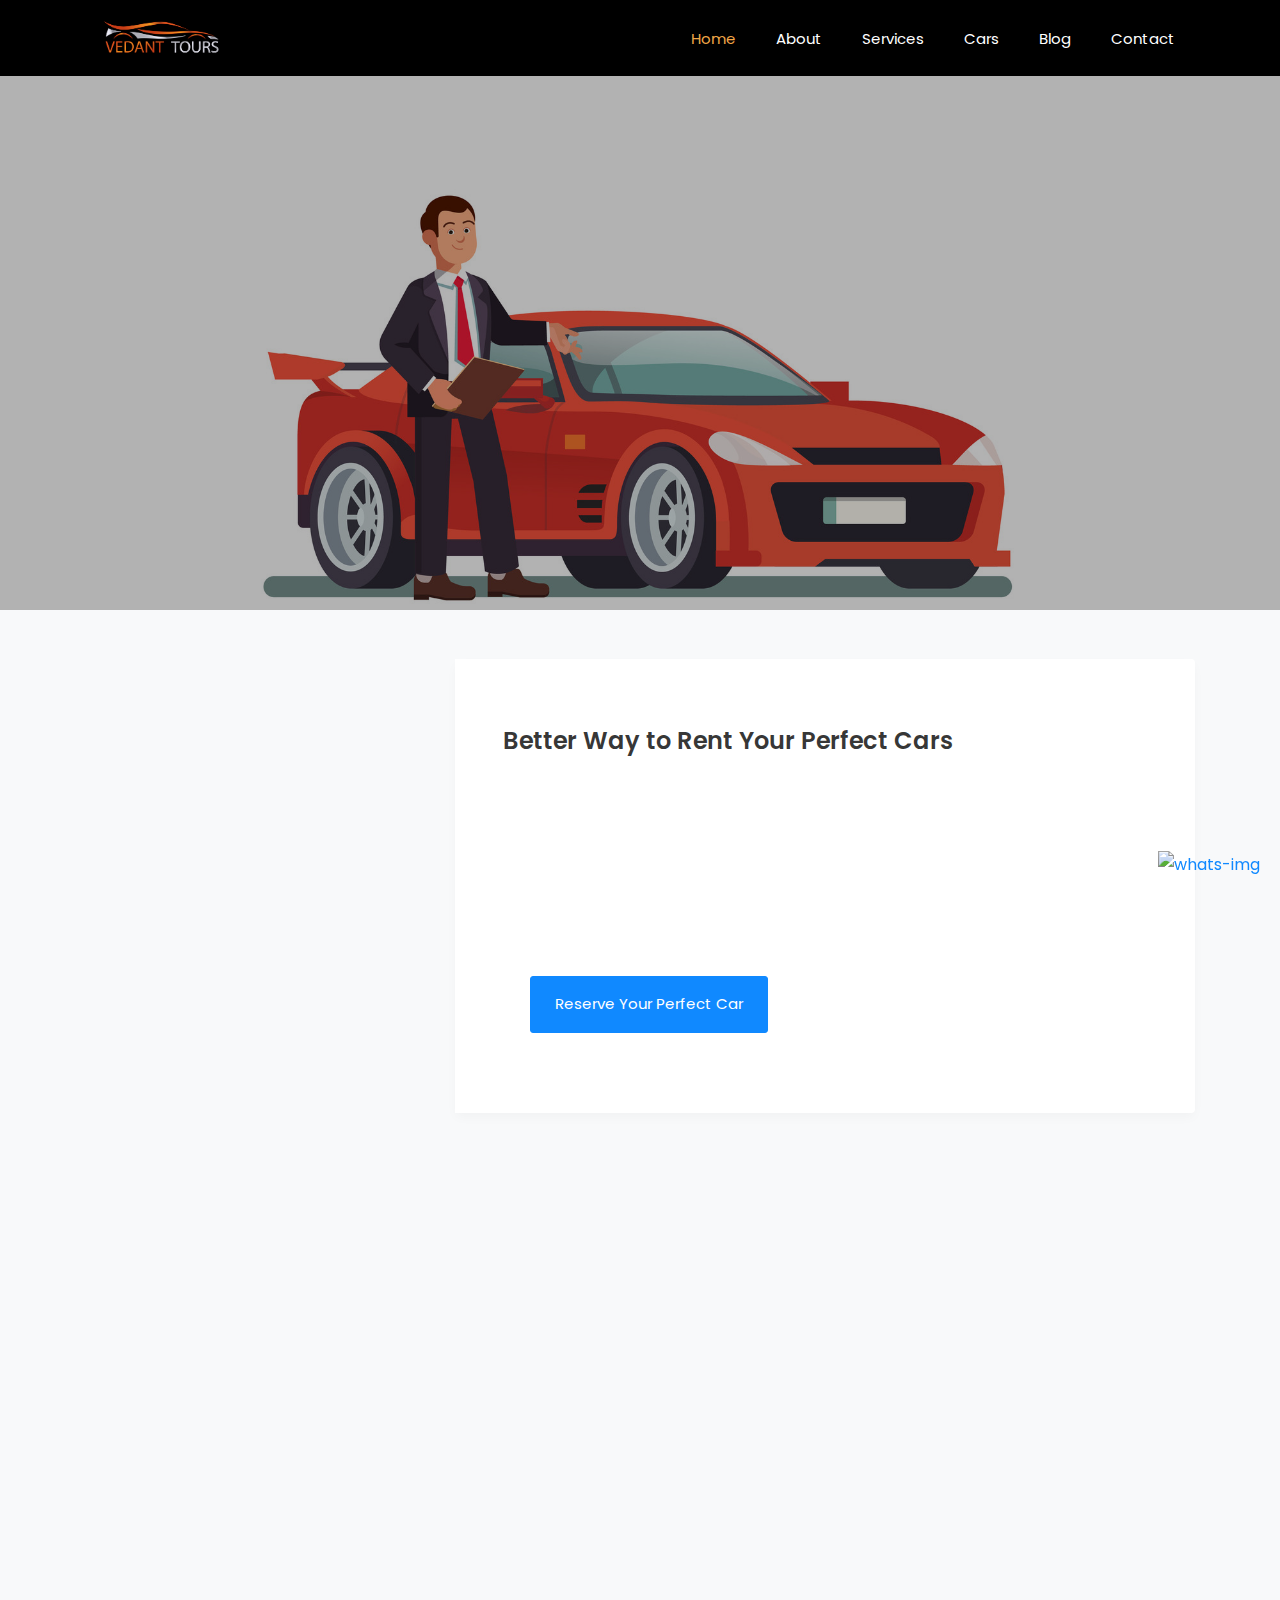
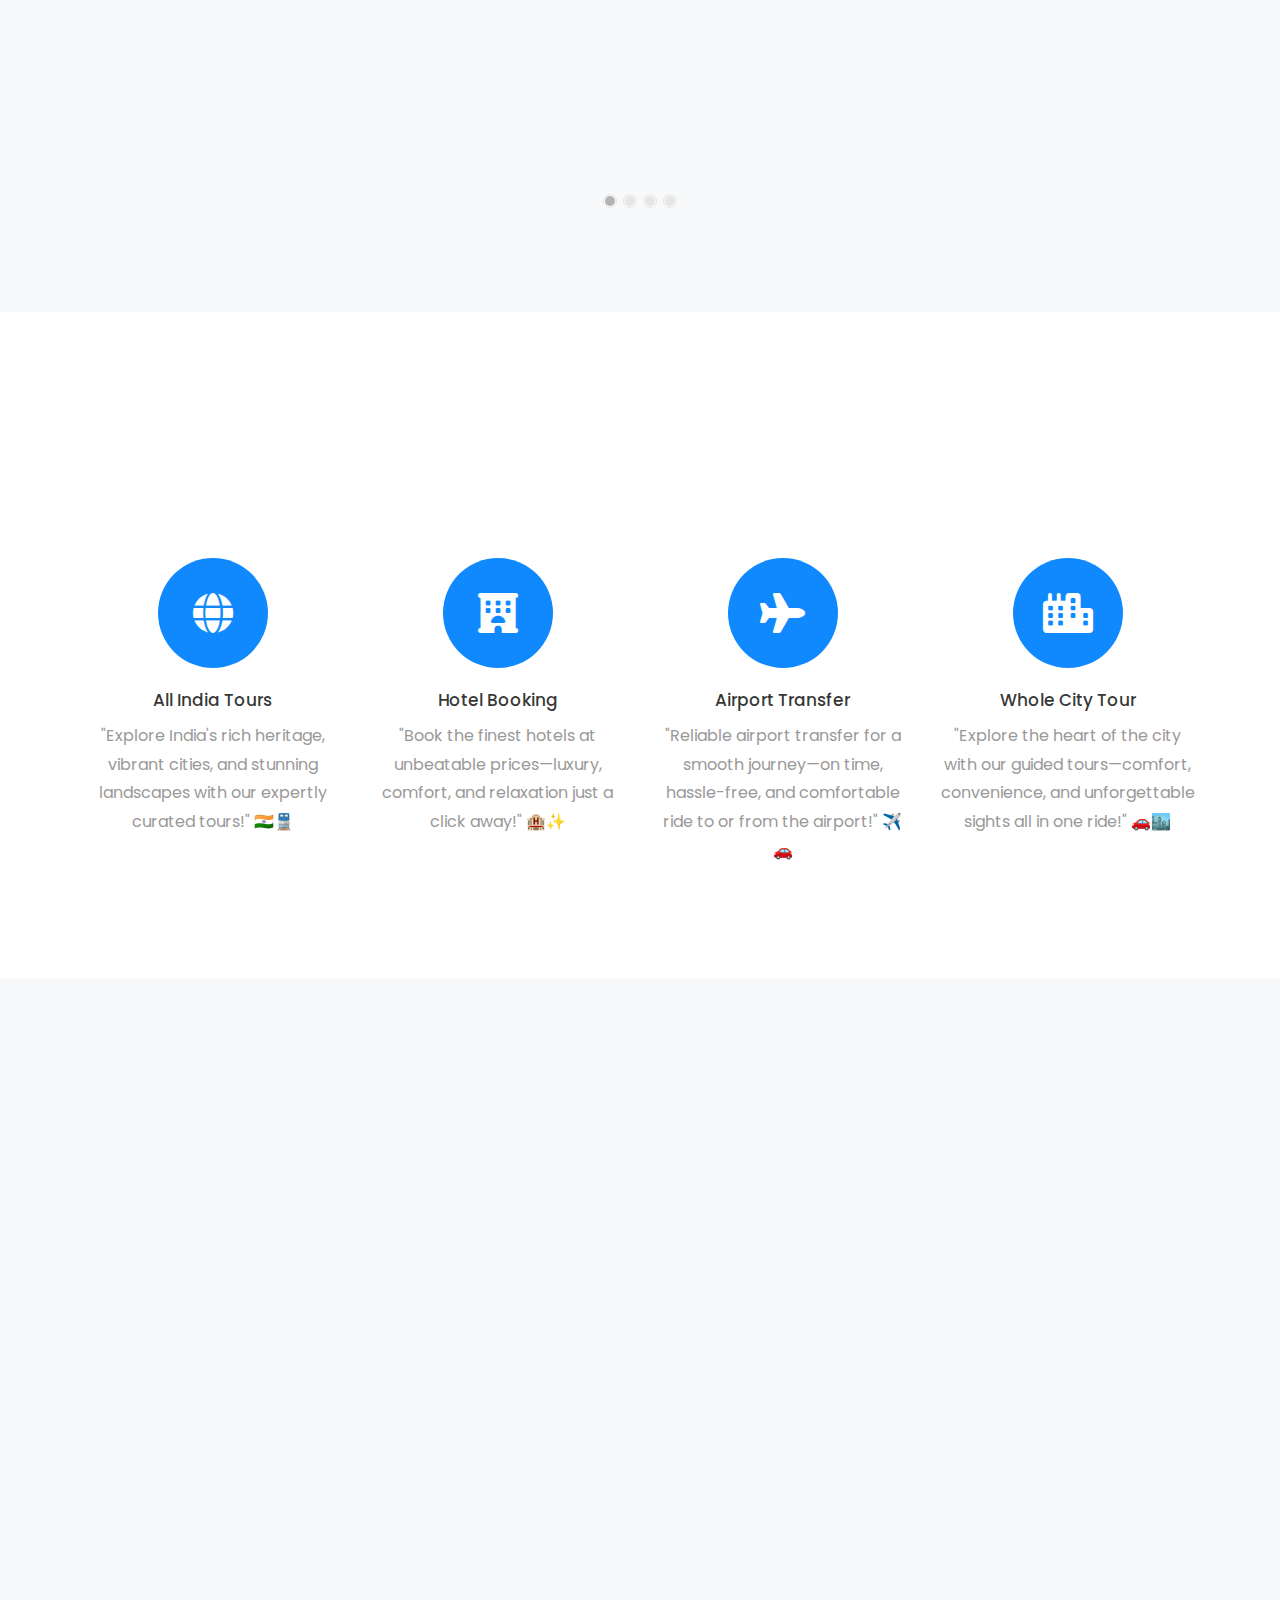
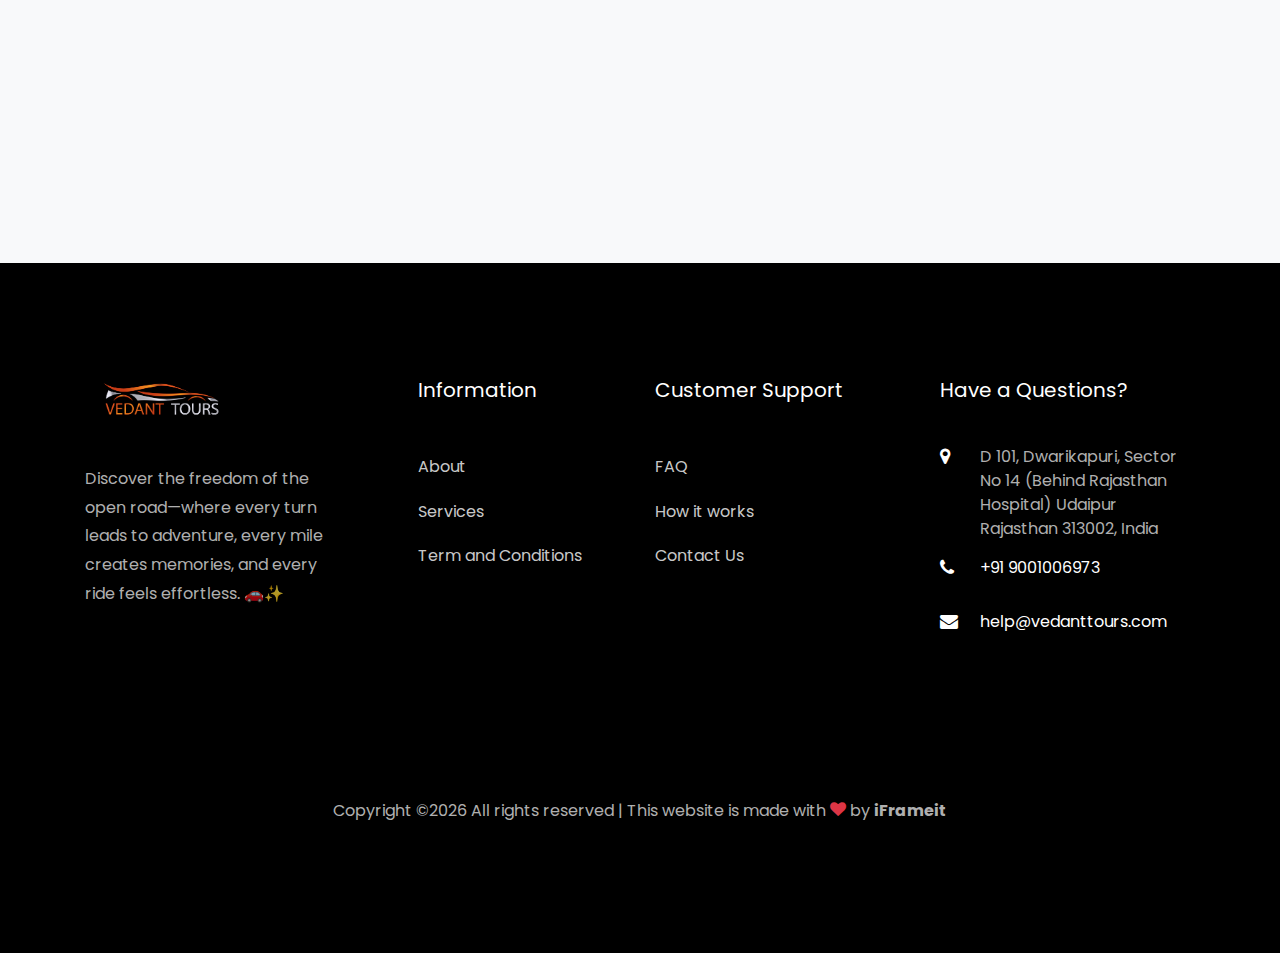
==== commit 4f061d62: "add car photo and update happy client" ====
--- a/index.html
+++ b/index.html
@@ -181,7 +181,7 @@
 		    					<div class="img rounded d-flex align-items-end" style="background-image: url(images/car-img1.jpeg);">
 		    					</div>
 		    					<div class="text">
-		    						<h2 class="mb-0"><a href="#">Totota</a></h2>
+		    						<h2 class="mb-0"><a href="#">Innova Hycross</a></h2>
 		    						<div class="d-flex mb-3">
 			    						<!-- <span class="cat">SUV</span>
 			    						<p class="price ml-auto">₹500 <span>/day</span></p> -->
@@ -195,7 +195,7 @@
 		    					<div class="img rounded d-flex align-items-end" style="background-image: url(images/car-img2.jpeg);">
 		    					</div>
 		    					<div class="text">
-		    						<h2 class="mb-0"><a href="#">Fortuner</a></h2>
+		    						<h2 class="mb-0"><a href="#">Toyota Innova</a></h2>
 		    						<div class="d-flex mb-3">
 			    						<!-- <span class="cat">SUV</span>
 			    						<p class="price ml-auto">₹500 <span>/day</span></p> -->
@@ -206,10 +206,10 @@
     					</div>
     					<div class="item">
     						<div class="car-wrap rounded ftco-animate">
-		    					<div class="img rounded d-flex align-items-end" style="background-image: url(images/car-img3.jpeg);">
+		    					<div class="img rounded d-flex align-items-end" style="background-image: url(images/car-img6.jpeg);">
 		    					</div>
 		    					<div class="text">
-		    						<h2 class="mb-0"><a href="#">Sedan</a></h2>
+		    						<h2 class="mb-0"><a href="#">Tempo Traveller</a></h2>
 		    						<div class="d-flex mb-3">
 			    						<!-- <span class="cat">SUV</span>
 			    						<p class="price ml-auto">₹500 <span>/day</span></p> -->
@@ -220,10 +220,10 @@
     					</div>
     					<div class="item">
     						<div class="car-wrap rounded ftco-animate">
-		    					<div class="img rounded d-flex align-items-end" style="background-image: url(images/car-img4.jpeg);">
+		    					<div class="img rounded d-flex align-items-end" style="background-image: url(images/car-img5.jpeg);">
 		    					</div>
 		    					<div class="text">
-		    						<h2 class="mb-0"><a href="#">BMW</a></h2>
+		    						<h2 class="mb-0"><a href="#">Innova Crysta</a></h2>
 		    						<div class="d-flex mb-3">
 			    						<!-- <span class="cat">SUV</span>
 			    						<p class="price ml-auto">₹500 <span>/day</span></p> -->
@@ -306,9 +306,8 @@
                   <div class="user-img mb-2" style="background-image: url(images/customer-profile.jpg)">
                   </div>
                   <div class="text pt-4">
-                    <p class="mb-4">Far far away, behind the word mountains, far from the countries Vokalia and Consonantia, there live the blind texts.</p>
-                    <p class="name">Roger Scott</p>
-                    <span class="position">Marketing Manager</span>
+                    <p class="mb-4">Booked a car rental for my family trip to Rajasthan, and Vedant Tours provided an excellent service. The car was clean, comfortable, and the driver was very polite. Will definitely book again!</p>
+                    <p class="name">Amit Sharma</p>
                   </div>
                 </div>
               </div>
@@ -317,9 +316,8 @@
                   <div class="user-img mb-2" style="background-image: url(images/customer-profile.jpg)">
                   </div>
                   <div class="text pt-4">
-                    <p class="mb-4">Far far away, behind the word mountains, far from the countries Vokalia and Consonantia, there live the blind texts.</p>
-                    <p class="name">Roger Scott</p>
-                    <span class="position">Interface Designer</span>
+                    <p class="mb-4">I had an amazing experience with Vedant Tours! From hotel bookings to sightseeing, everything was perfectly arranged. The driver was professional and guided us to some hidden gems. Highly recommended for hassle-free travel!</p>
+                    <p class="name">Ritu Raj</p>
                   </div>
                 </div>
               </div>
@@ -328,9 +326,8 @@
                   <div class="user-img mb-2" style="background-image: url(images/customer-profile.jpg)">
                   </div>
                   <div class="text pt-4">
-                    <p class="mb-4">Far far away, behind the word mountains, far from the countries Vokalia and Consonantia, there live the blind texts.</p>
-                    <p class="name">Roger Scott</p>
-                    <span class="position">UI Designer</span>
+                    <p class="mb-4">I needed an urgent car rental in Jaipur, and Vedant Tours arranged everything within minutes. The process was seamless, and the pricing was fair. Great service!</p>
+                    <p class="name">Ankesh Mishra</p>
                   </div>
                 </div>
               </div>
@@ -339,9 +336,8 @@
                   <div class="user-img mb-2" style="background-image: url(images/customer-profile.jpg)">
                   </div>
                   <div class="text pt-4">
-                    <p class="mb-4">Far far away, behind the word mountains, far from the countries Vokalia and Consonantia, there live the blind texts.</p>
-                    <p class="name">Roger Scott</p>
-                    <span class="position">Web Developer</span>
+                    <p class="mb-4">Vedant Tours offers great travel packages at reasonable prices. We had an amazing road trip to Udaipur, and the experience was smooth from start to finish. Definitely booking with them again!</p>
+                    <p class="name">Abhishek Chauhan</p>
                   </div>
                 </div>
               </div>
@@ -350,9 +346,8 @@
                   <div class="user-img mb-2" style="background-image: url(images/customer-profile.jpg)">
                   </div>
                   <div class="text pt-4">
-                    <p class="mb-4">Far far away, behind the word mountains, far from the countries Vokalia and Consonantia, there live the blind texts.</p>
-                    <p class="name">Roger Scott</p>
-                    <span class="position">System Analyst</span>
+                    <p class="mb-4">The team at Vedant Tours was always available to answer my queries. They helped customize my itinerary and ensured I had a hassle-free experience. Excellent service!</p>
+                    <p class="name">Aditya Raj</p>
                   </div>
                 </div>
               </div>
